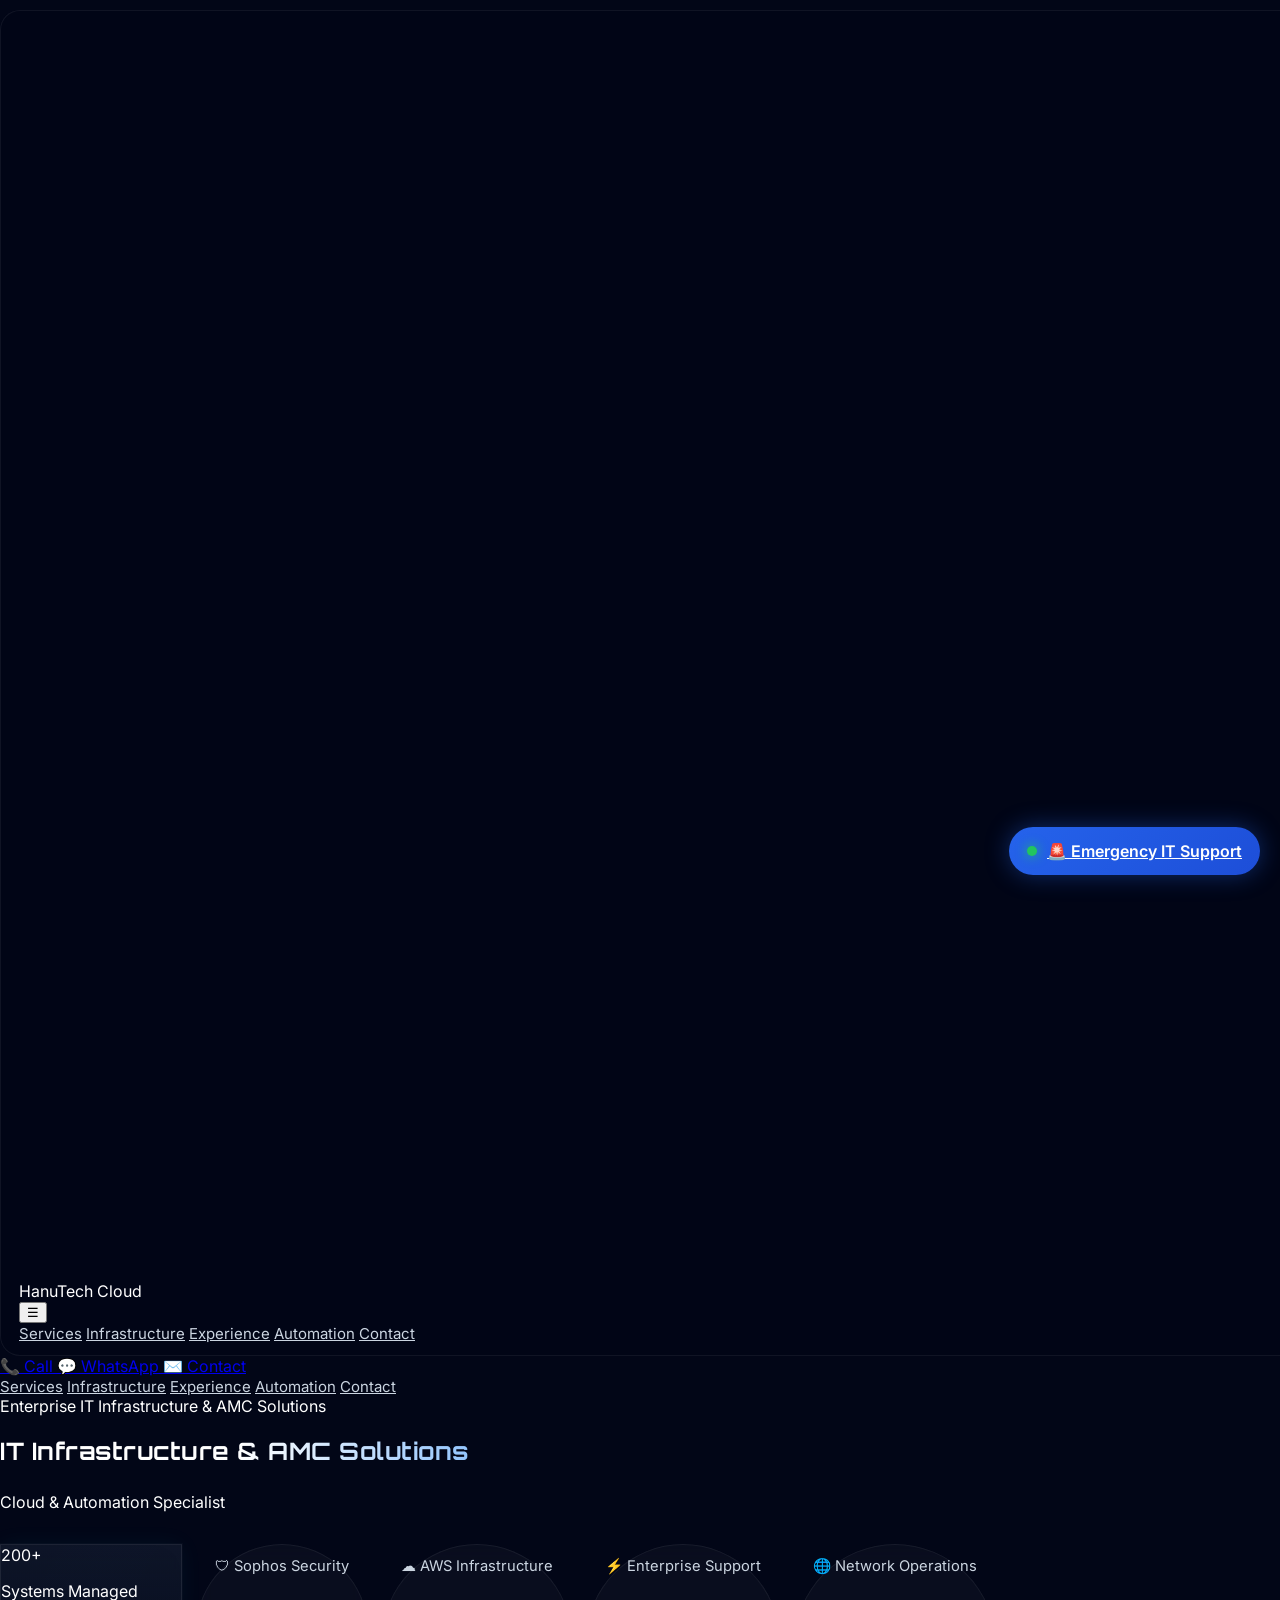
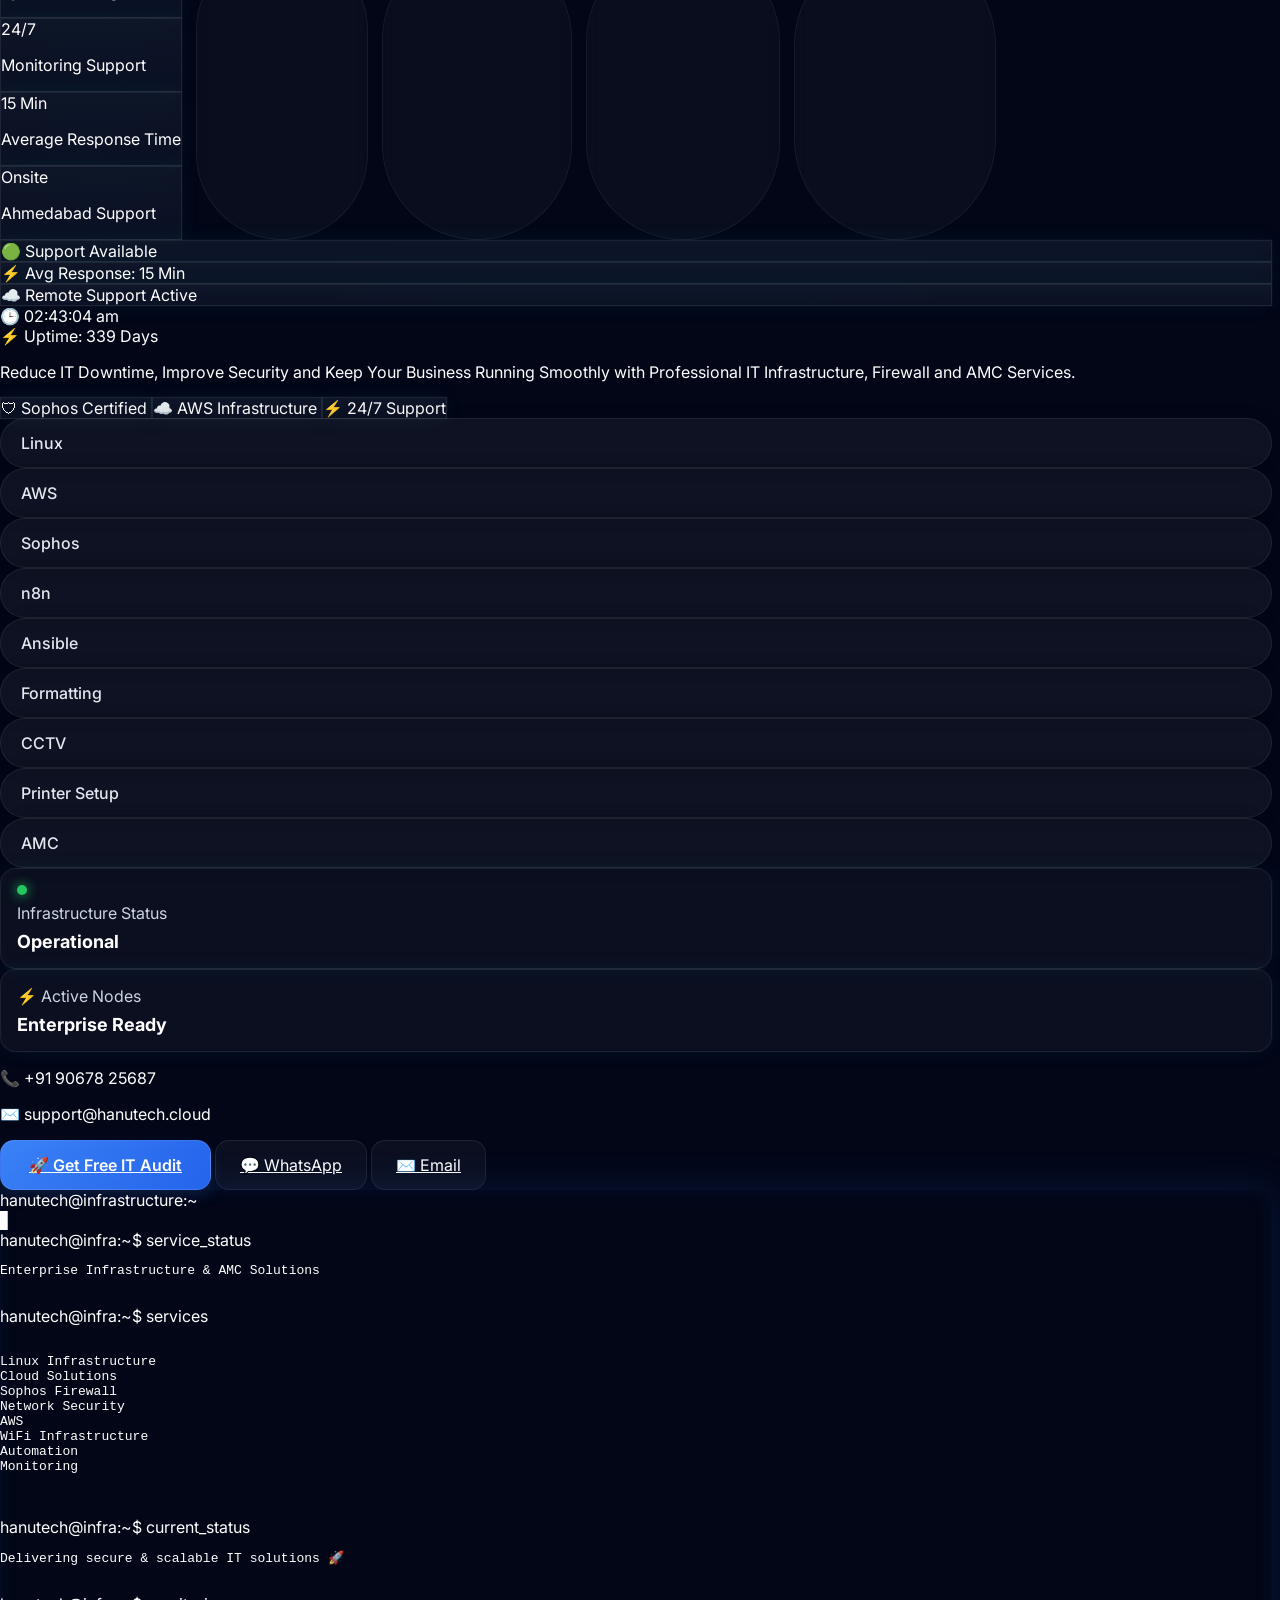
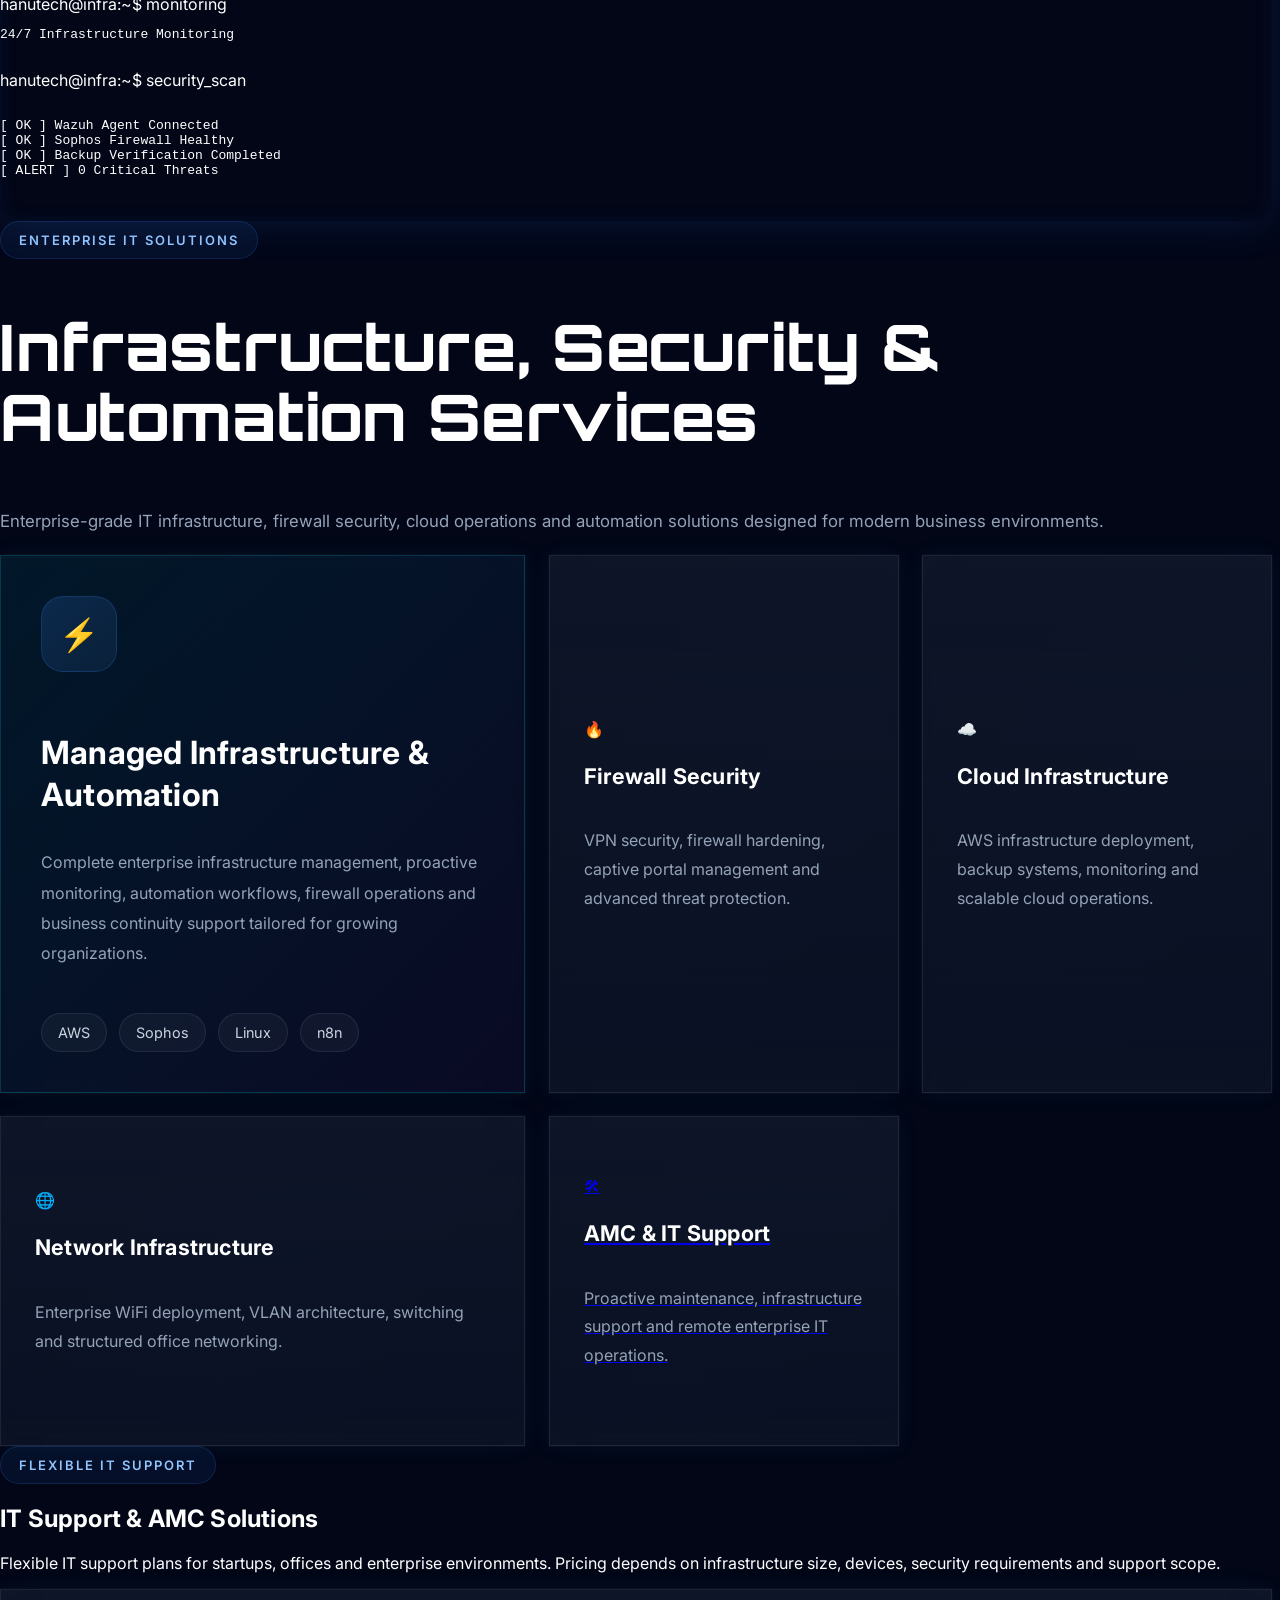
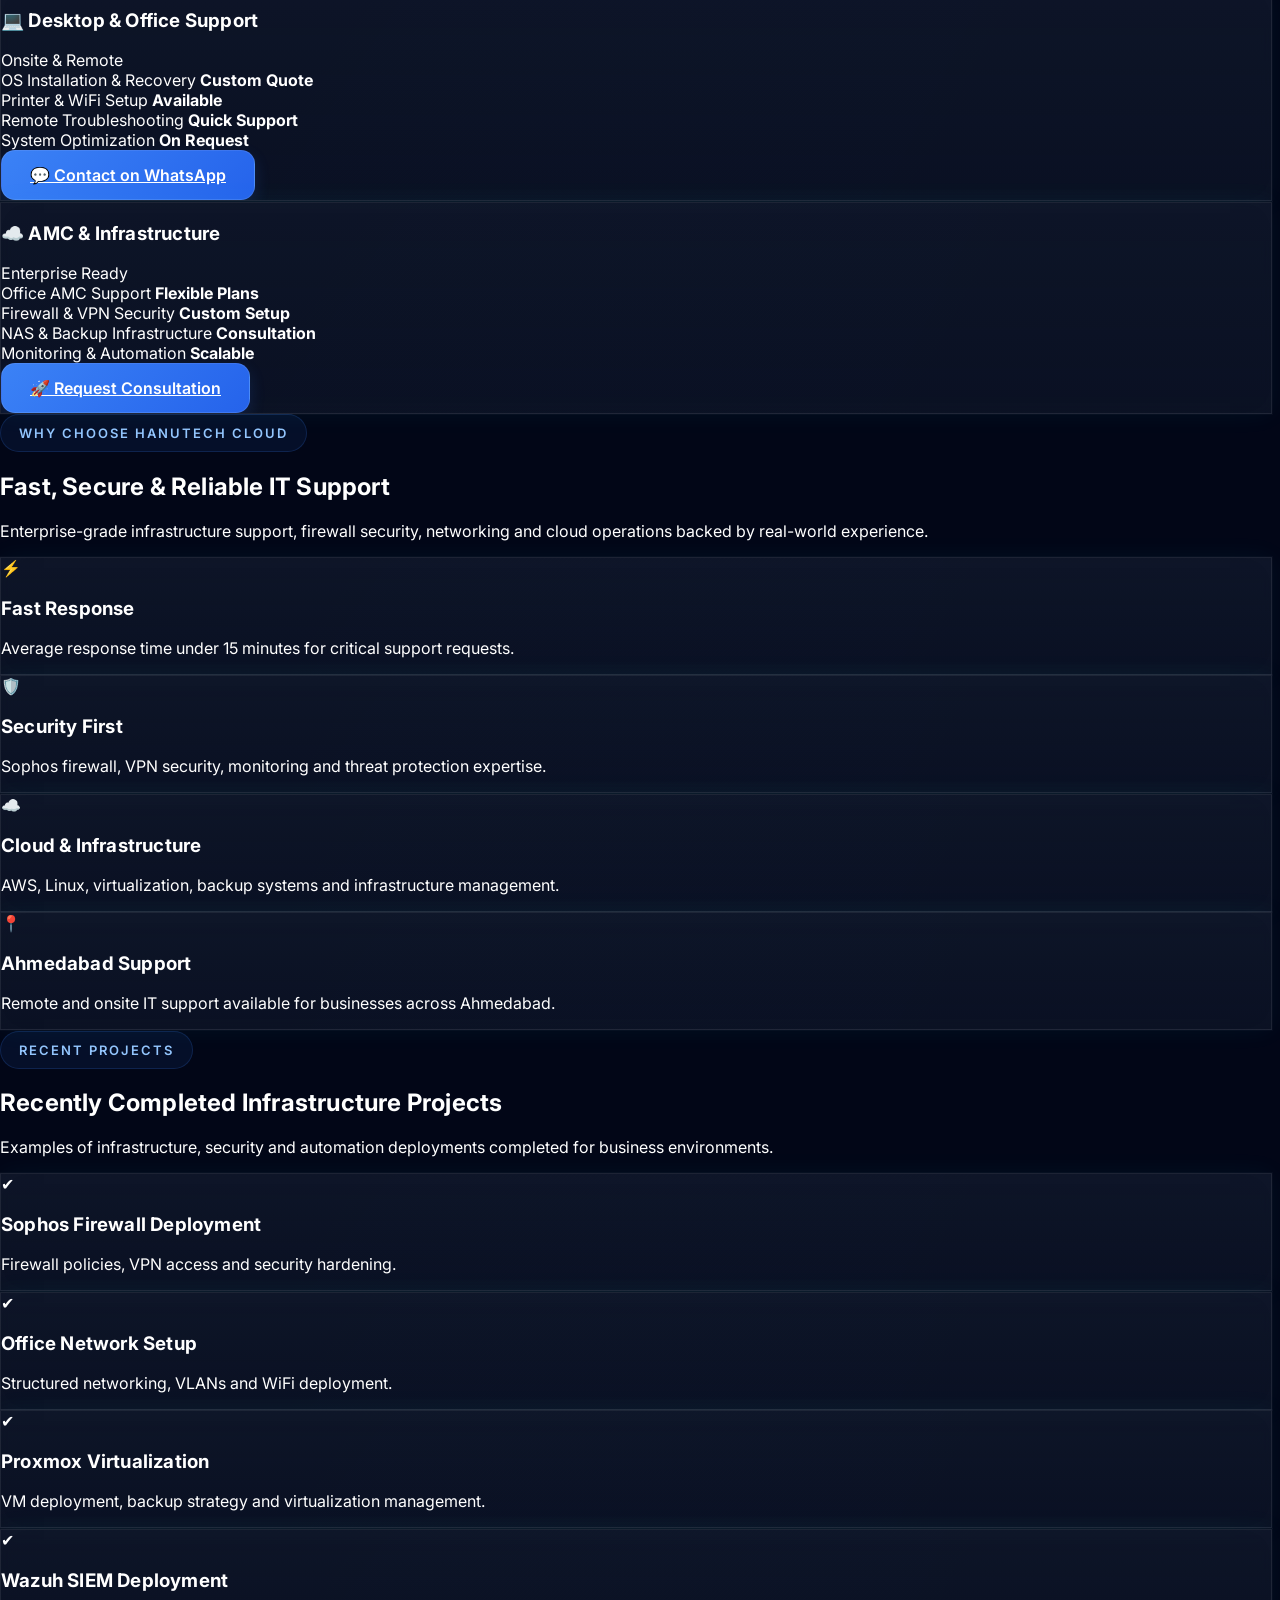
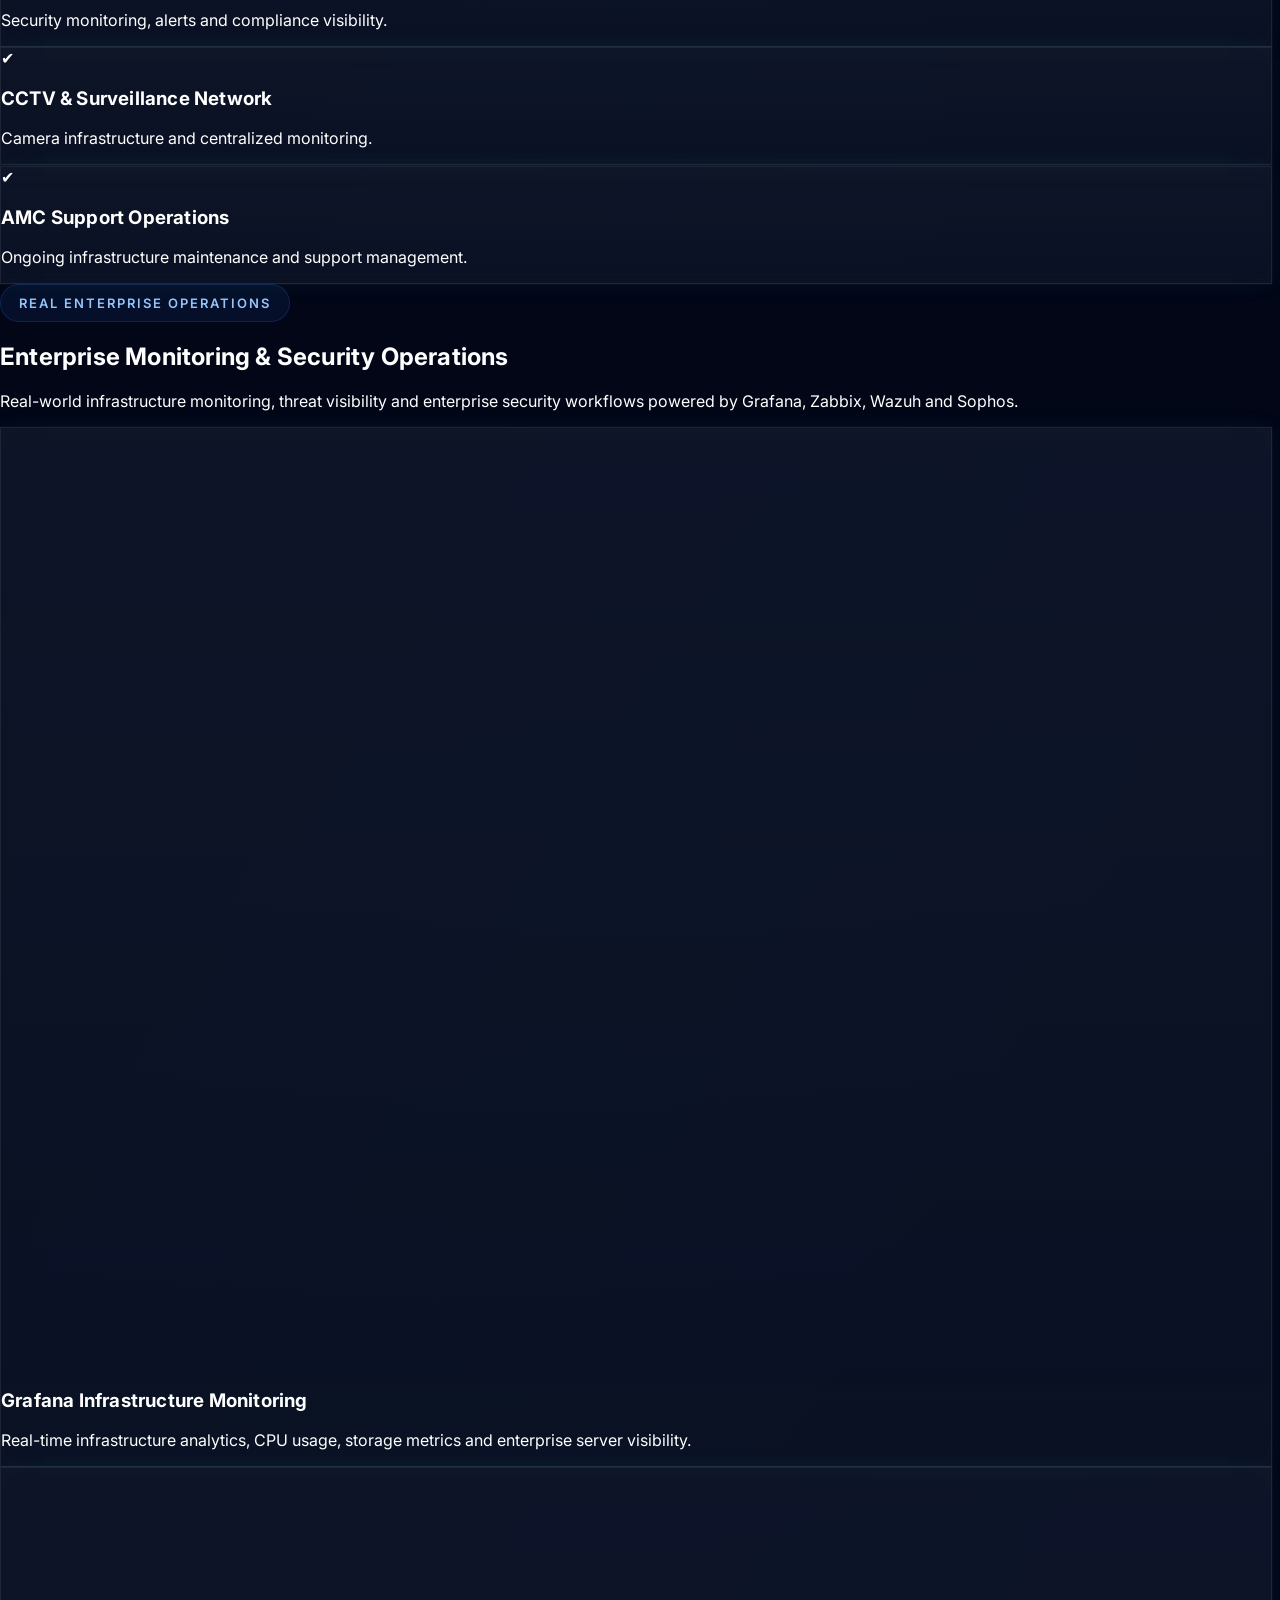
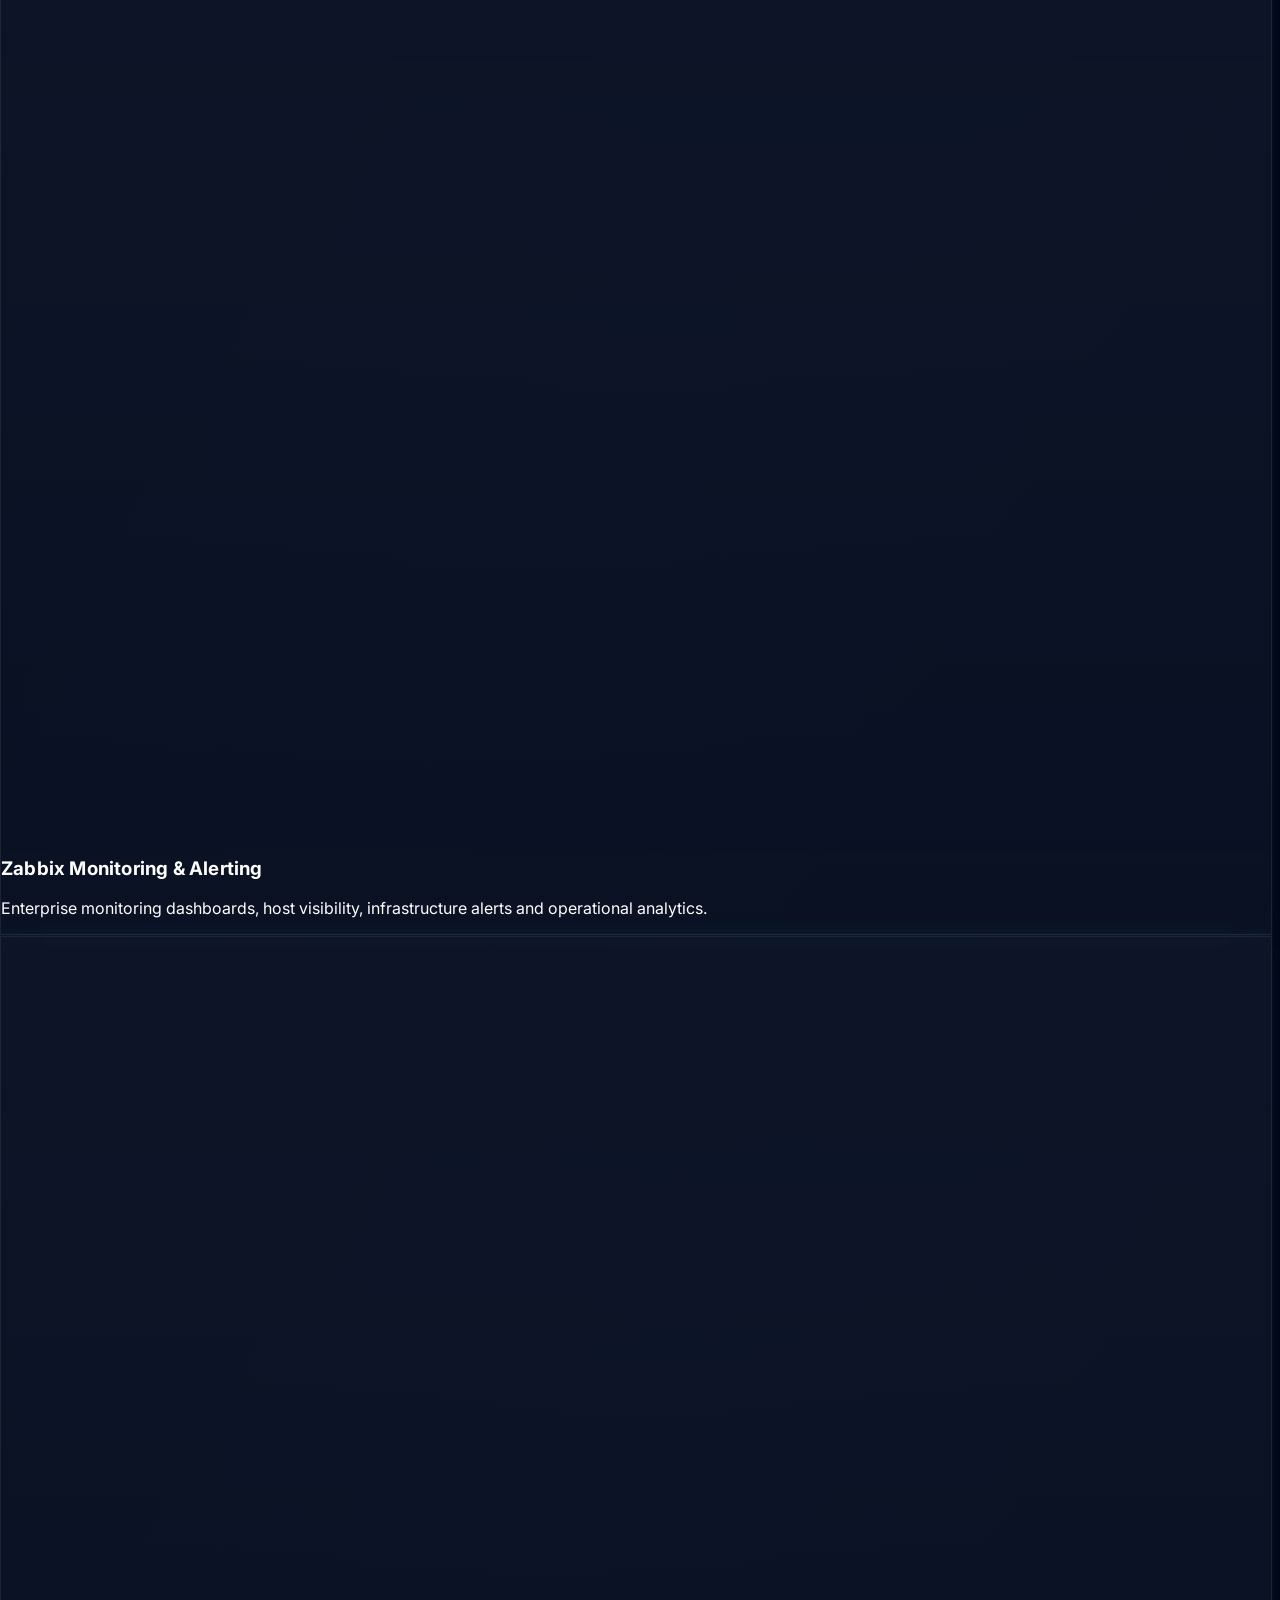
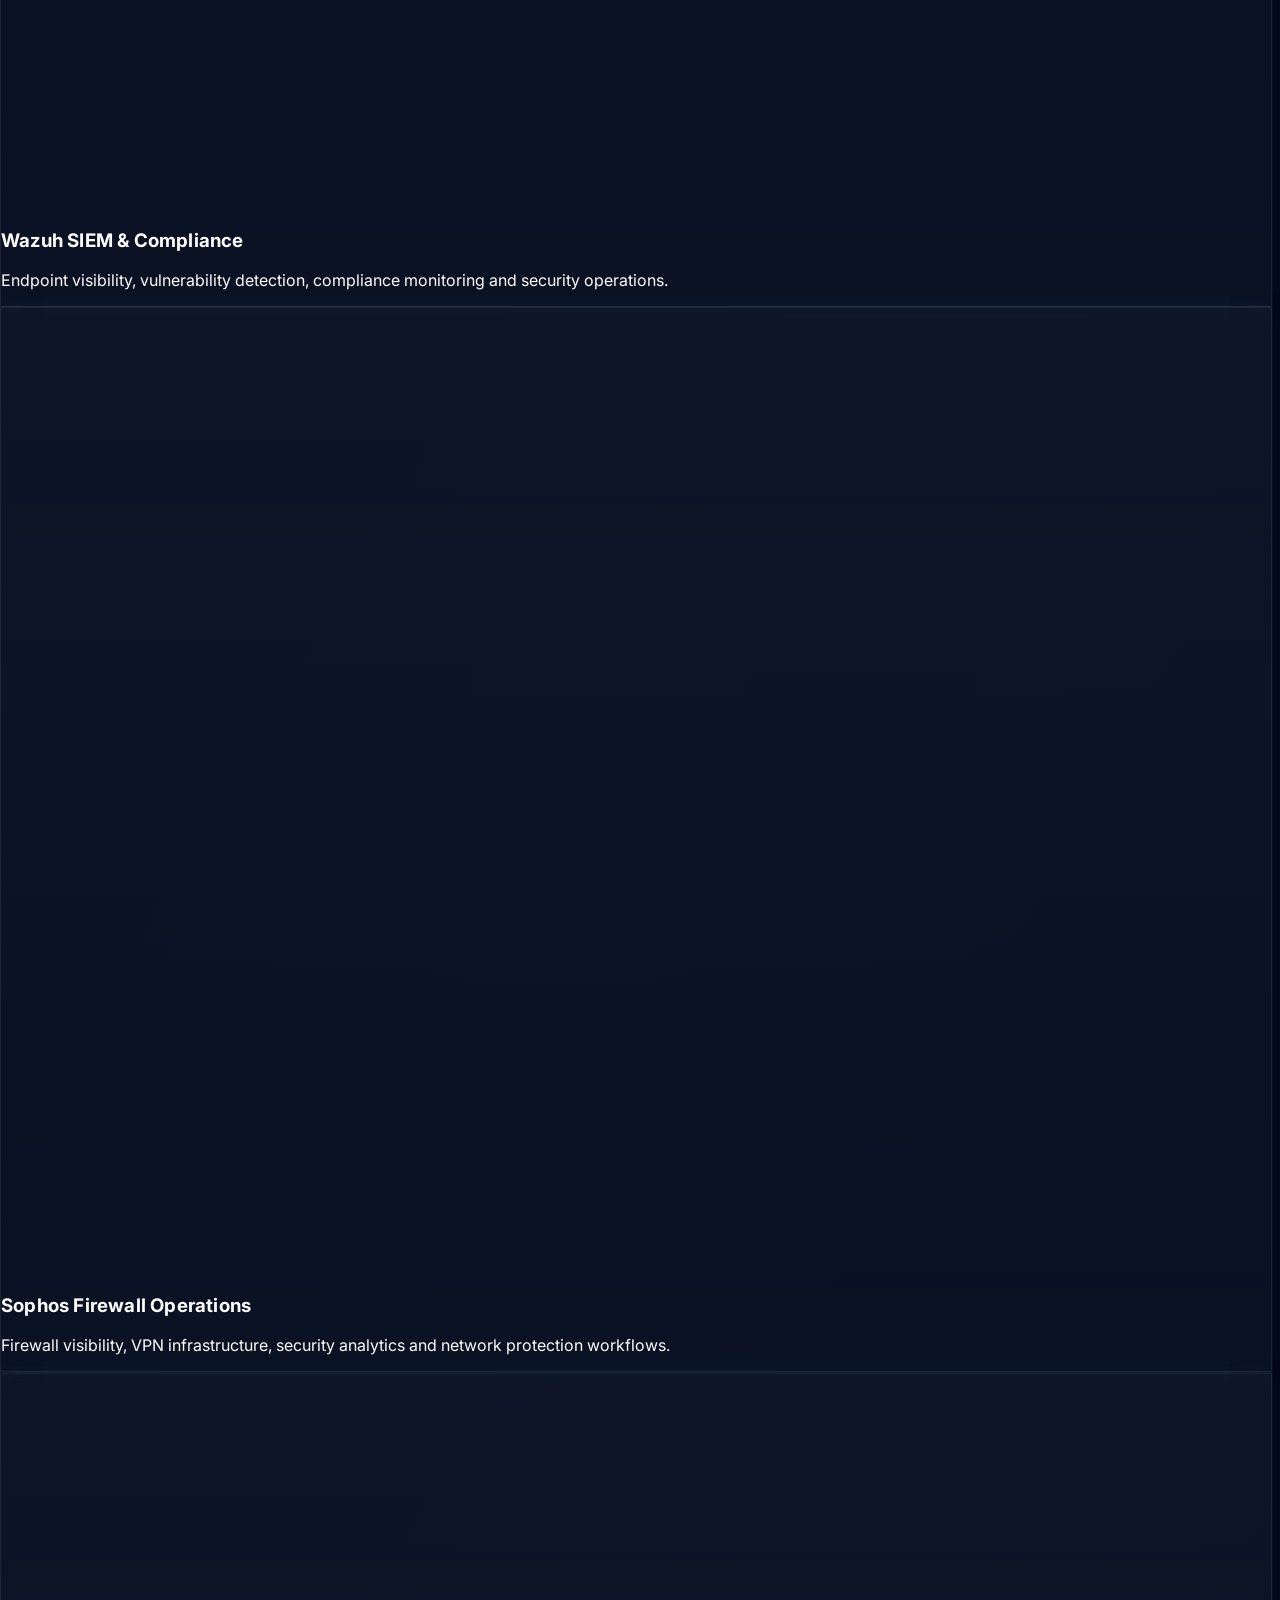
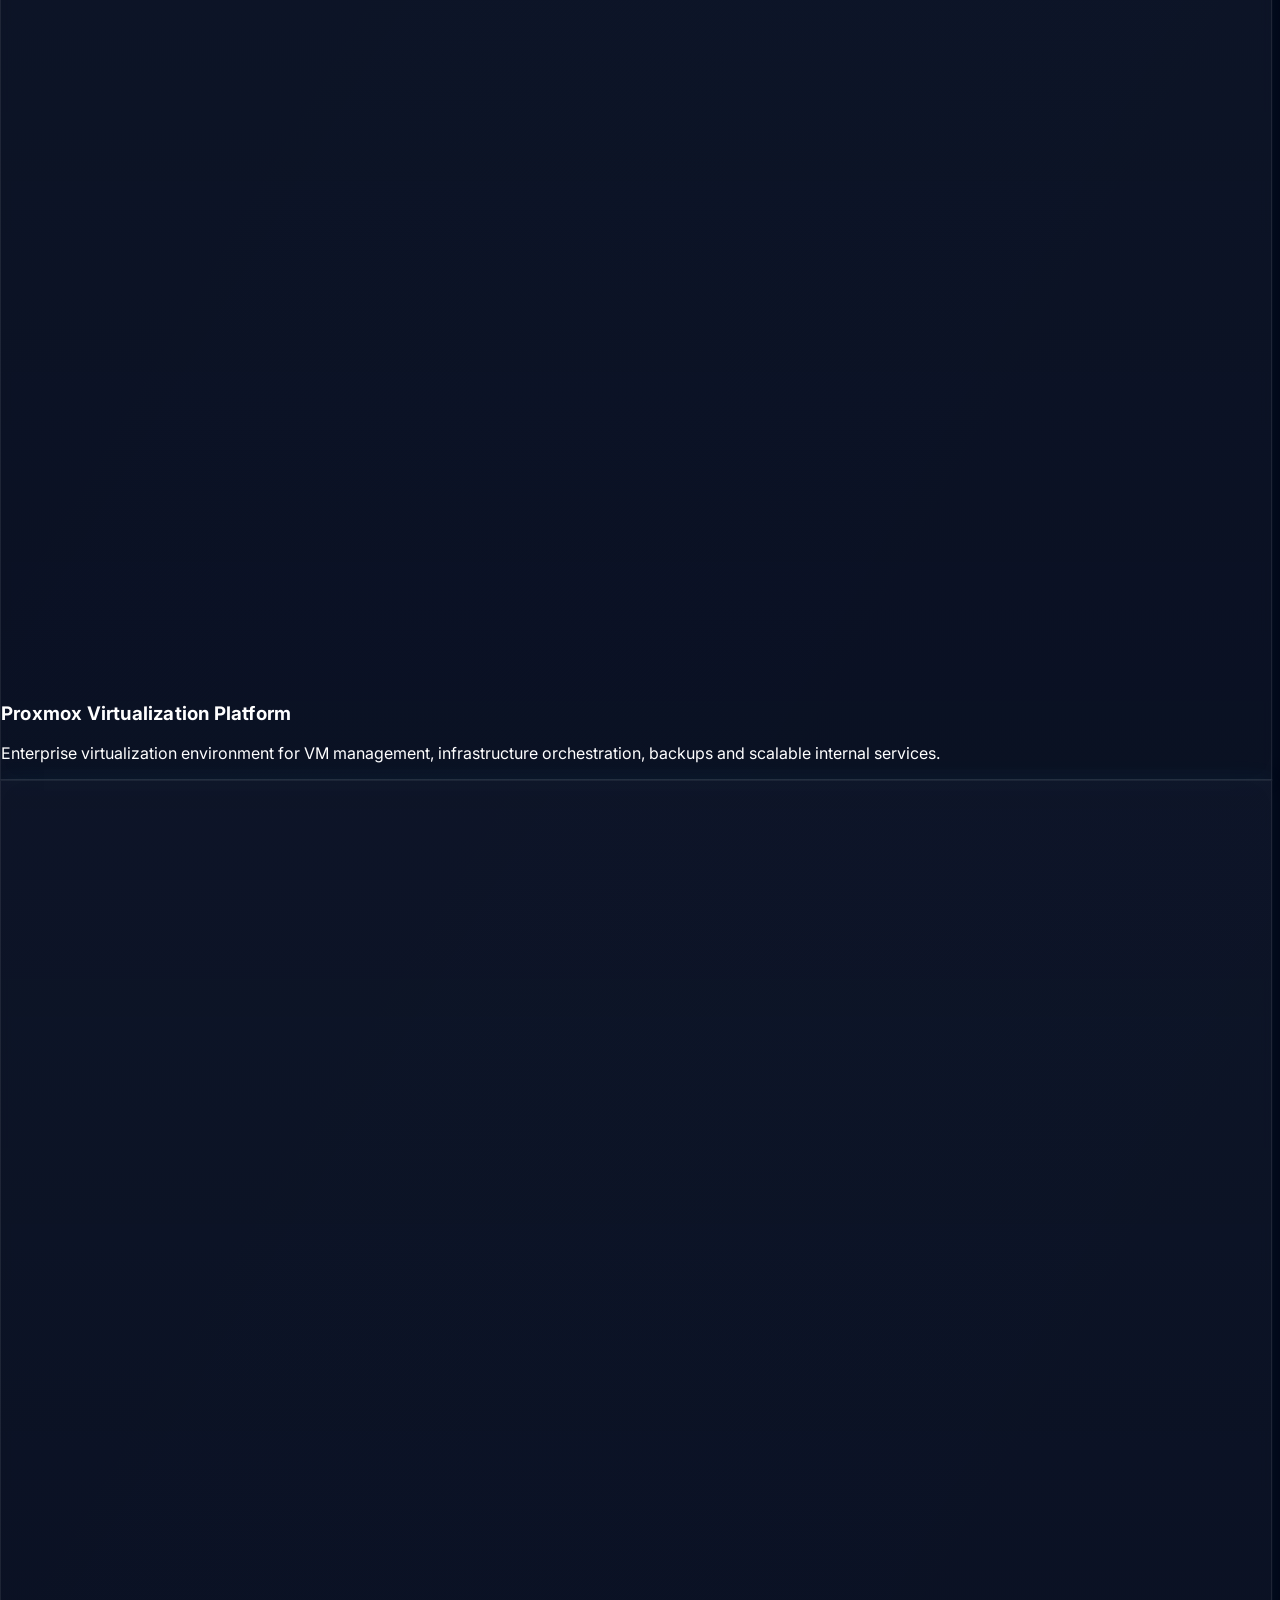
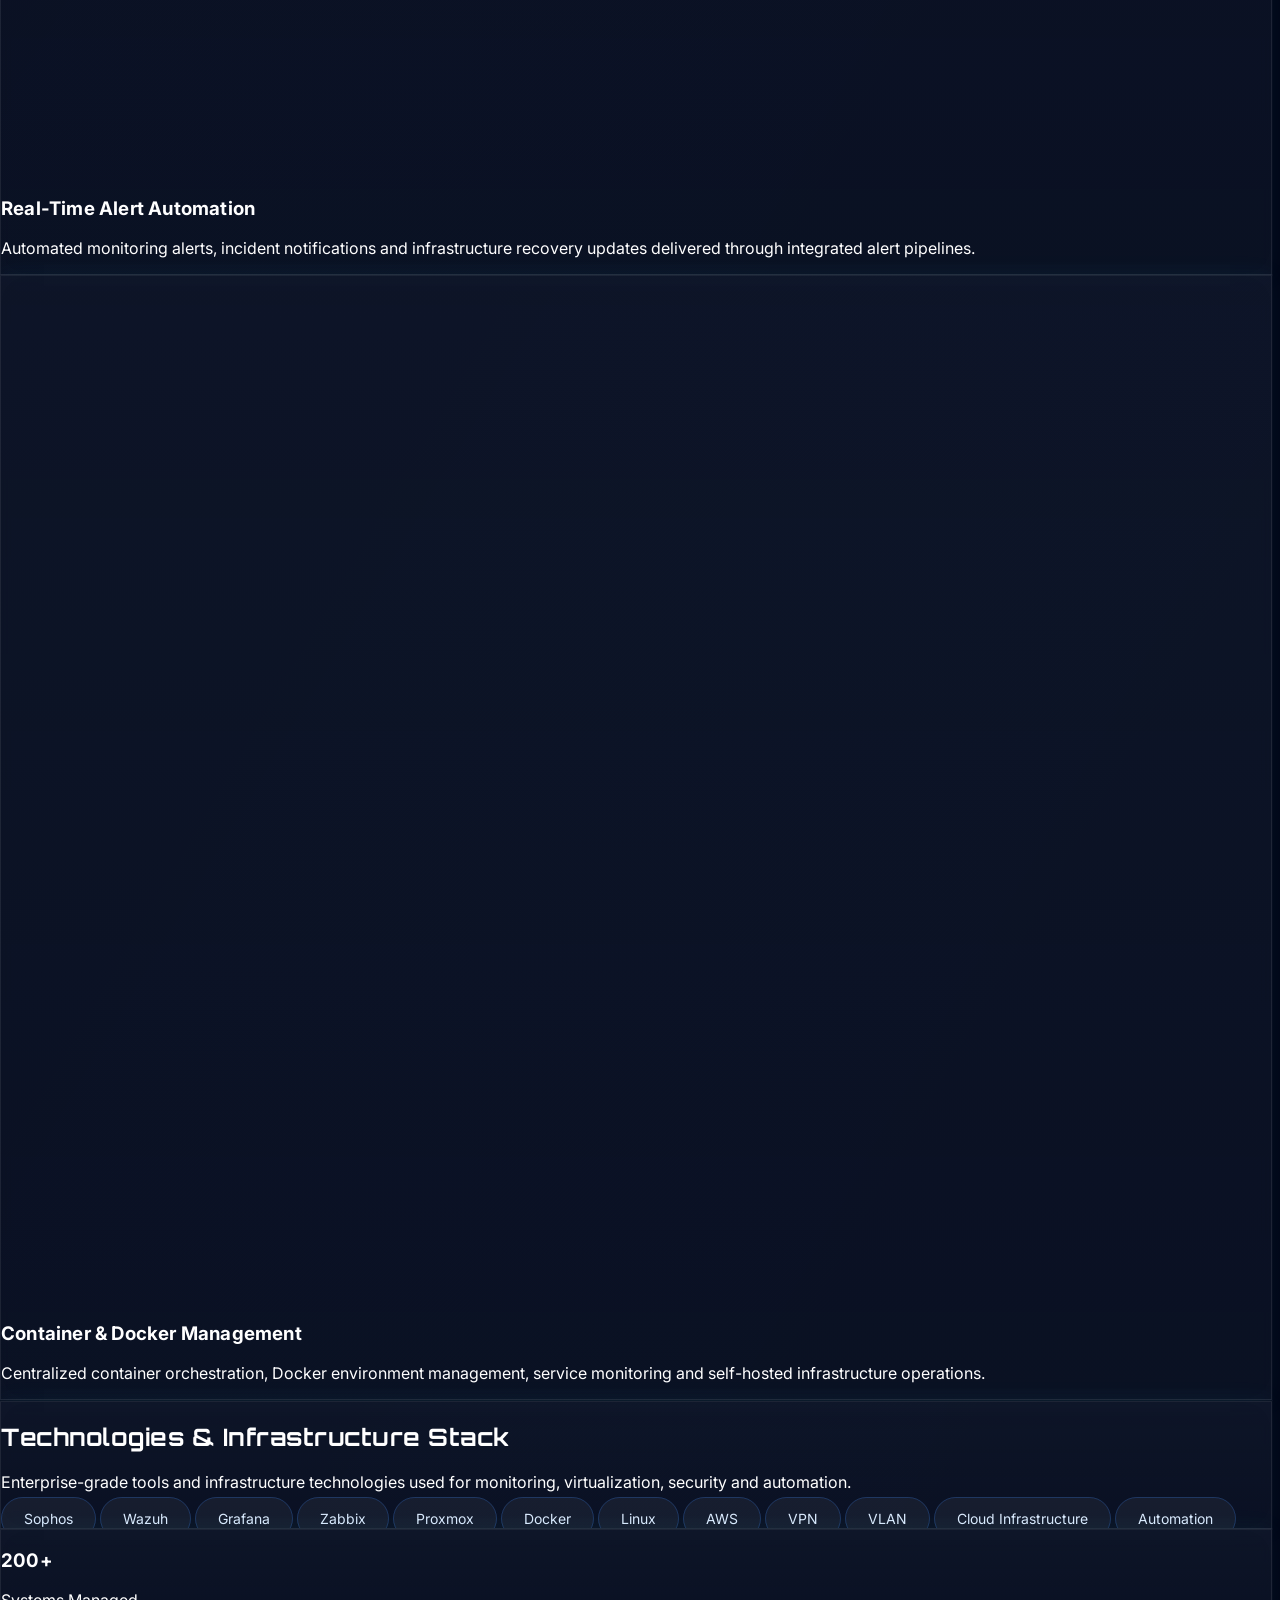
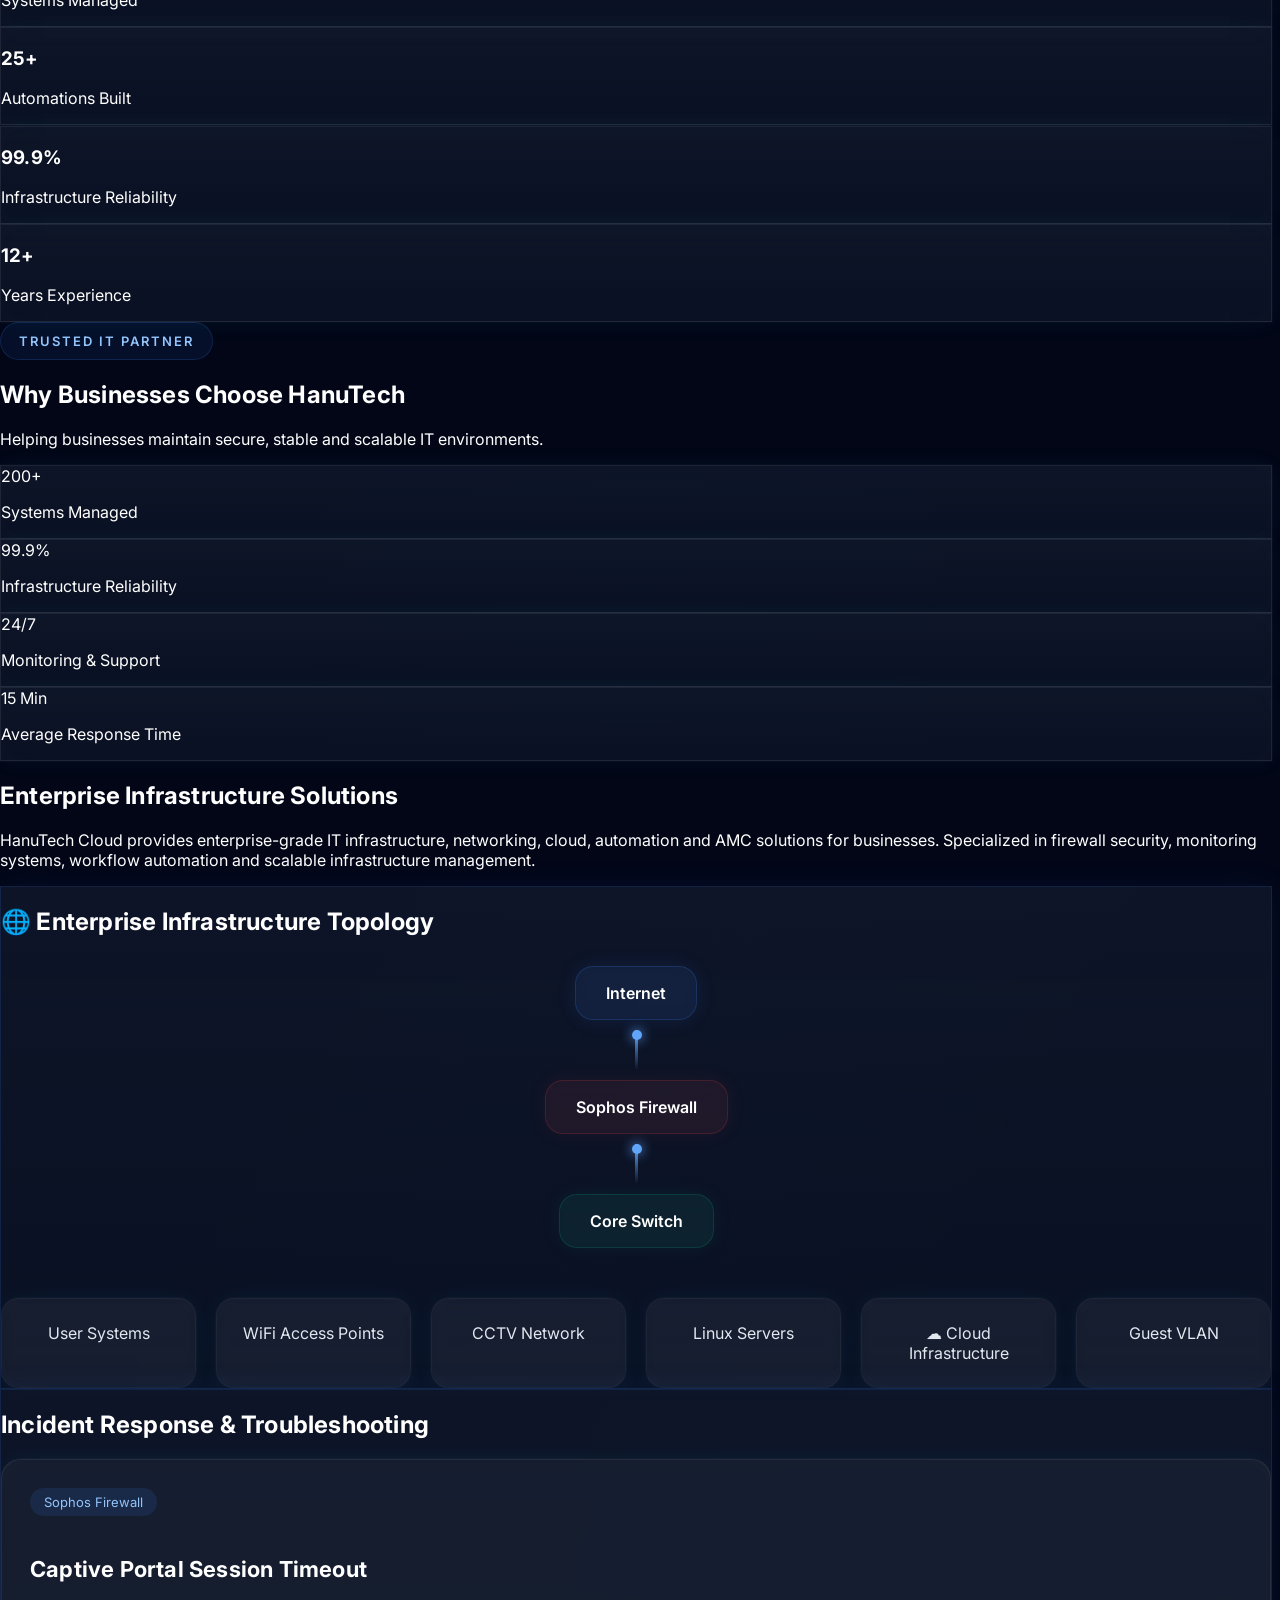
==== index.html @ 0d064750 "Update index.html" ====
<!DOCTYPE html>
<html lang="en">
<head>
<meta name="google-site-verification: google360db5c3b5f20cb2.html"
content="random-code" />
  <link rel="stylesheet" href="css/main.css">
  <meta charset="UTF-8" />
  <meta name="viewport" content="width=device-width, initial-scale=1" />
  <link rel="icon" href="images/logos/hanutech-logo.png" />
  <title>HanuTech Cloud | Infrastructure & AMC Solutions</title>
  <meta name="theme-color" content="#0f172a">
  <meta property="og:title" content="HanuTech Cloud | Infrastructure & AMC Solutions" />
  <meta property="og:description" content="Enterprise IT infrastructure, networking, cloud, automation and AMC solutions for modern businesses." />
  <meta property="og:image" content="https://hanutech.cloud/images/logos/hanutech-logo.png" />
  <meta property="og:url" content="https://hanutech.cloud" />
  <meta name="twitter:card" content="summary_large_image" />

  <script src="https://cdn.tailwindcss.com"></script>
  
  <link
  rel="preconnect"
  href="https://fonts.googleapis.com">

<link
  rel="preconnect"
  href="https://fonts.gstatic.com"
  crossorigin>
  <link href="https://fonts.googleapis.com/css2?family=Orbitron:wght@500;700;800&family=Inter:wght@400;500;600&display=swap" rel="stylesheet" />
  <link href="https://unpkg.com/aos@2.3.1/dist/aos.css" rel="stylesheet" />


</head>
<body>
  <div class="ai-grid"></div>
<div id="scrollProgress"></div>
  <!-- 🔥 GLASS NAVBAR -->

<nav id="navbar"
     class="fixed top-0 left-0 right-0 z-50 transition-all duration-300">

  <div class="max-w-7xl mx-auto px-3 sm:px-6">

    <div class="nav-glass flex items-center justify-between gap-4 px-4 py-3 sm:px-6">

  <!-- LOGO -->
  <div class="flex items-center gap-3 shrink-0">

  <img src="images/logos/hanutech-logo.png"
     alt="HanuTech Cloud"
     class="w-14 h-14 object-cover rounded-full" />

  <div class="text-2xl font-bold tracking-wide text-white">

    HanuTech
    <span class="text-blue-400">Cloud</span>

  </div>

</div>

  <!-- MENU BUTTON -->
  <button id="menuBtn"
    class="md:hidden text-white text-2xl">

    ☰

  </button>

  <!-- DESKTOP LINKS -->
  <div class="hidden md:flex items-center gap-6 text-sm whitespace-nowrap">

  <a href="#services" class="nav-link">Services</a>

  <a href="#infrastructure" class="nav-link">Infrastructure</a>

  <a href="#experience" class="nav-link">Experience</a>

  <a href="#automation" class="nav-link">Automation</a>

  <a href="#contact" class="nav-link">Contact</a>

</div>

  

</div>
</div>
</nav>

  <div class="fixed bottom-0 left-0 w-full md:hidden z-50 bg-[#020617]/95 border-t border-blue-500/20 backdrop-blur-xl flex justify-around py-3">

  <a href="tel:+919067825687"
     class="text-white text-sm font-semibold">
     📞 Call
  </a>

  <a href="https://wa.me/919067825687"
     target="_blank"
     class="text-green-400 text-sm font-semibold">
     💬 WhatsApp
  </a>

  <a href="#contact"
     class="text-blue-400 text-sm font-semibold">
     ✉️ Contact
  </a>

</div>
  
  <!-- MOBILE MENU -->
  <div id="mobileMenu"
class="hidden absolute top-20 left-0 w-full bg-[#0f172a] border-t border-blue-500/20 flex-col items-center gap-5 py-6 text-center md:hidden z-50">

  <a href="#services" class="nav-link py-2">Services</a>

  <a href="#infrastructure" class="nav-link py-2">Infrastructure</a>

  <a href="#experience" class="nav-link py-2">Experience</a>

  <a href="#automation" class="nav-link py-2">Automation</a>

  <a href="#contact" class="nav-link py-2">Contact</a>

</div>
 
  <div class="ai-grid"></div>
<div class="ai-glow"></div>

<!-- 🔥 NETWORK GLOW -->
<div class="network-glow"></div>


<div class="overlay"></div>

  <!-- Header -->
  

<!-- 🔥 LIVE TERMINAL SECTION -->
<section class="relative z-10 pt-24 md:pt-28 pb-16">
  <div class="scan-line"></div>
  <div class="container mx-auto px-4">

    <div class="grid lg:grid-cols-2 gap-10 items-center">

     <!-- LEFT SIDE -->
<div data-aos="fade-right">

  <div class="inline-flex items-center gap-2 px-3 py-2 rounded-2xl max-w-fit bg-blue-500/10 border border-blue-500/20 mb-6">

  <span class="inline-flex items-center gap-2">

    <span class="live-dot"></span>

    Enterprise IT Infrastructure & AMC Solutions

  </span>

</div>

  <h1 class="text-4xl sm:text-5xl md:text-6xl lg:text-7xl font-bold leading-[1.1] tracking-tight">

    IT Infrastructure
<span class="hero-gradient-text">
  & AMC Solutions
</span>

  </h1>

  <div id="typed-text"
     class="mt-4 text-xl md:text-2xl text-gray-300 font-light">

  <span id="fade-text"></span>

</div>

  <div class="trust-bar">

    <div class="grid grid-cols-2 md:grid-cols-4 gap-4 mt-10">

  <div class="glass-card p-5 text-center">

    <div class="text-3xl font-bold text-blue-400">
      200+
    </div>

    <p class="text-gray-400 text-sm mt-2">
      Systems Managed
    </p>

  </div>

  <div class="glass-card p-5 text-center">

    <div class="text-3xl font-bold text-blue-400">
      24/7
    </div>

    <p class="text-gray-400 text-sm mt-2">
      Monitoring Support
    </p>

  </div>

 <div class="glass-card p-5 text-center">

  <div class="text-3xl font-bold text-blue-400">
    15 Min
  </div>

  <p class="text-gray-400 text-sm mt-2">
    Average Response Time
  </p>

</div>

<div class="glass-card p-5 text-center">

  <div class="text-3xl font-bold text-blue-400">
  Onsite
</div>

<p class="text-gray-400 text-sm mt-2">
  Ahmedabad Support
</p>

</div>  
</div>

  <span>🛡 Sophos Security</span>

  <span>☁ AWS Infrastructure</span>

  <span>⚡ Enterprise Support</span>

  <span>🌐 Network Operations</span>

</div>

<!-- 🔥 LIVE INFO -->

<div class="flex flex-wrap gap-4 mt-4 text-sm text-blue-300">

  <div class="flex flex-wrap gap-3 mt-6">

  <div class="glass-card px-4 py-3 text-sm">
    🟢 Support Available
  </div>

  <div class="glass-card px-4 py-3 text-sm">
    ⚡ Avg Response: 15 Min
  </div>

  <div class="glass-card px-4 py-3 text-sm">
    ☁️ Remote Support Active
  </div>

</div>

  <div id="liveClock">
    🕒 Loading Time...
  </div>

  <div id="uptimeCounter">
    ⚡ Uptime: 0 Days
  </div>

</div>


  <p class="mt-8 text-slate-400 text-lg leading-9 max-w-2xl">

Reduce IT Downtime,
Improve Security
and Keep Your Business Running Smoothly
with Professional IT Infrastructure,
Firewall and AMC Services.
  </p>

  <div class="flex flex-wrap gap-2 mt-6">

    <div class="flex flex-wrap gap-3 mt-6 text-sm">

  <span class="glass-card px-4 py-2">
    🛡 Sophos Certified
  </span>

  <span class="glass-card px-4 py-2">
    ☁️ AWS Infrastructure
  </span>

  <span class="glass-card px-4 py-2">
    ⚡ 24/7 Support
  </span>

</div>

  <span class="stack-pill">Linux</span>
  <span class="stack-pill">AWS</span>
  <span class="stack-pill">Sophos</span>
  <span class="stack-pill">n8n</span>
  <span class="stack-pill">Ansible</span>
  <span class="stack-pill">Formatting</span>
  <span class="stack-pill">CCTV</span>
  <span class="stack-pill">Printer Setup</span>
  <span class="stack-pill">AMC</span>
  </div>

<!-- 🔥 LIVE STATUS -->

<div class="mt-8 grid grid-cols-1 sm:grid-cols-3 gap-4">

  <div class="status-card">

    <span class="status-dot"></span>

    Infrastructure Status

    <strong>Operational</strong>

  </div>

  <div class="status-card">

    ⚡ Active Nodes

    <strong>Enterprise Ready</strong>

  </div>

</div>


<div class="text-gray-400 text-sm mt-6 space-y-1">

  <p>📞 +91 90678 25687</p>

  <p>✉️ support@hanutech.cloud</p>

</div>

<div class="flex flex-wrap gap-3 mt-10">

<a href="#contact"
   class="hero-btn-primary">

   🚀 Get Free IT Audit

</a>

<a href="https://wa.me/919067825687?text=Hi%20Akash,%20I%20want%20a%20free%20IT%20Infrastructure%20Audit."
   target="_blank"
   rel="noopener noreferrer"
   class="hero-btn-secondary">

  💬 WhatsApp

</a>
  
  
  <a href="mailto:support@hanutech.cloud"
       class="hero-btn-secondary">

      ✉️ Email

    </a>

   

  </div>

</div>

      <!-- RIGHT SIDE TERMINAL -->
      <div data-aos="fade-left">

      <div class="bg-black/50 backdrop-blur-xl w-full max-w-2xl mx-auto border border-blue-500/30 shadow-2xl overflow-hidden terminal-glow">
          <!-- TERMINAL HEADER -->
          <div class="flex items-center gap-2 px-4 py-3 bg-gray-900 border-b border-gray-800">

            <div class="w-3 h-3 rounded-full bg-red-500"></div>
            <div class="w-3 h-3 rounded-full bg-yellow-500"></div>
            <div class="w-3 h-3 rounded-full bg-green-500"></div>

            <span class="ml-4 text-gray-400 text-sm font-mono">
              hanutech@infrastructure:~
            </span>

          </div>

          <!-- TERMINAL BODY -->
          <div id="terminal"
            class="p-6 font-mono text-green-400 text-sm md:text-base min-h-[220px] md:min-h-[350px] leading-8">
            <span class="terminal-cursor">▋</span>
          </div>

        </div>

      </div>

    </div>

  </div>
</section>

<section id="services" class="py-24 relative z-10 overflow-hidden">

  <div class="container mx-auto px-4">

    <div class="text-center max-w-3xl mx-auto mb-16">

      <span class="services-badge">
        ENTERPRISE IT SOLUTIONS
      </span>

      <h2 class="services-title mt-6">
        Infrastructure, Security &
        Automation Services
      </h2>

      <p class="services-subtitle mt-6">
        Enterprise-grade IT infrastructure, firewall security,
        cloud operations and automation solutions designed
        for modern business environments.
      </p>

    </div>

    <div class="services-grid">

      <!-- FEATURE CARD -->

      <div class="glass-card service-feature">

        <div class="service-icon-large">
          ⚡
        </div>

        <div>

          <h3 class="service-heading">
            Managed Infrastructure & Automation
          </h3>

          <p class="service-text">
            Complete enterprise infrastructure management,
            proactive monitoring, automation workflows,
            firewall operations and business continuity support
            tailored for growing organizations.
          </p>

        </div>

        <div class="service-tags">

          <span>AWS</span>
          <span>Sophos</span>
          <span>Linux</span>
          <span>n8n</span>

        </div>

      </div>

      <!-- CARD -->

      <div class="glass-card service-card-new">

        <div class="service-icon">
          🔥
        </div>

        <h3>
          Firewall Security
        </h3>

        <p>
          VPN security, firewall hardening,
          captive portal management and
          advanced threat protection.
        </p>

      </div>

      <!-- CARD -->

      <div class="glass-card service-card-new">

        <div class="service-icon">
          ☁️
        </div>

        <h3>
          Cloud Infrastructure
        </h3>

        <p>
          AWS infrastructure deployment,
          backup systems, monitoring and
          scalable cloud operations.
        </p>

      </div>

      <!-- CARD -->

      <div class="glass-card service-card-new">

        <div class="service-icon">
          🌐
        </div>

        <h3>
          Network Infrastructure
        </h3>

        <p>
          Enterprise WiFi deployment,
          VLAN architecture, switching
          and structured office networking.
        </p>

      </div>

      <!-- CARD -->

      <a href="amc-services.html"
         class="glass-card service-card-new block">

        <div class="service-icon">
          🛠
        </div>

        <h3>
          AMC & IT Support
        </h3>

        <p>
          Proactive maintenance,
          infrastructure support and
          remote enterprise IT operations.
        </p>

      </a>

    </div>

  </div>

</section>
<section class="py-16 relative z-10">

  <div class="container mx-auto px-4">

    <div class="text-center mb-14">

      <span class="services-badge">
        FLEXIBLE IT SUPPORT
      </span>

      <h2 class="section-glow text-3xl md:text-4xl font-bold text-white mt-5">

        IT Support & AMC Solutions

      </h2>

      <p class="text-gray-400 mt-5 max-w-2xl mx-auto leading-8">

        Flexible IT support plans for startups,
        offices and enterprise environments.
        Pricing depends on infrastructure size,
        devices, security requirements and support scope.

      </p>

    </div>

    <div class="grid md:grid-cols-2 gap-6">

      <!-- CARD 1 -->

      <div class="glass-card p-8">

        <div class="flex items-center justify-between mb-6">

          <h3 class="text-2xl font-semibold text-white">

            💻 Desktop & Office Support

          </h3>

          <span class="text-blue-400 text-sm">

            Onsite & Remote

          </span>

        </div>

        <div class="space-y-4 text-gray-300">

          <div class="flex justify-between">
            <span>OS Installation & Recovery</span>
            <strong class="text-blue-300">
              Custom Quote
            </strong>
          </div>

          <div class="flex justify-between">
            <span>Printer & WiFi Setup</span>
            <strong class="text-blue-300">
              Available
            </strong>
          </div>

          <div class="flex justify-between">
            <span>Remote Troubleshooting</span>
            <strong class="text-blue-300">
              Quick Support
            </strong>
          </div>

          <div class="flex justify-between">
            <span>System Optimization</span>
            <strong class="text-blue-300">
              On Request
            </strong>
          </div>

        </div>

        <a href="https://wa.me/919067825687?text=Hi%20HanuTech%20Cloud,%20I%20need%20desktop%20or%20office%20IT%20support."
           target="_blank"
           class="hero-btn-primary mt-8 w-full">

          💬 Contact on WhatsApp

        </a>

      </div>

      <!-- CARD 2 -->

      <div class="glass-card p-8">

        <div class="flex items-center justify-between mb-6">

          <h3 class="text-2xl font-semibold text-white">

            ☁️ AMC & Infrastructure

          </h3>

          <span class="text-green-400 text-sm">

            Enterprise Ready

          </span>

        </div>

        <div class="space-y-4 text-gray-300">

          <div class="flex justify-between">
            <span>Office AMC Support</span>
            <strong class="text-blue-300">
              Flexible Plans
            </strong>
          </div>

          <div class="flex justify-between">
            <span>Firewall & VPN Security</span>
            <strong class="text-blue-300">
              Custom Setup
            </strong>
          </div>

          <div class="flex justify-between">
            <span>NAS & Backup Infrastructure</span>
            <strong class="text-blue-300">
              Consultation
            </strong>
          </div>

          <div class="flex justify-between">
            <span>Monitoring & Automation</span>
            <strong class="text-blue-300">
              Scalable
            </strong>
          </div>

        </div>

        <a href="https://wa.me/919067825687?text=Hi%20HanuTech%20Cloud,%20I%20need%20AMC%20or%20infrastructure%20support."
           target="_blank"
           class="hero-btn-primary mt-8 w-full">

          🚀 Request Consultation

        </a>

      </div>

    </div>

  </div>

</section>

<!-- 🔥 WHY CHOOSE HANUTECH -->

<section class="py-20 relative z-10">

  <div class="container mx-auto px-4">

    <div class="text-center mb-14">

      <span class="services-badge">
        WHY CHOOSE HANUTECH CLOUD
      </span>

      <h2 class="section-glow text-4xl font-bold text-white mt-5">
        Fast, Secure & Reliable IT Support
      </h2>

      <p class="text-gray-400 mt-5 max-w-3xl mx-auto leading-8">
        Enterprise-grade infrastructure support, firewall security,
        networking and cloud operations backed by real-world experience.
      </p>

    </div>

    <div class="grid md:grid-cols-2 xl:grid-cols-4 gap-6">

      <div class="glass-card p-8 text-center">

        <div class="text-5xl mb-4">⚡</div>

        <h3 class="text-xl font-semibold text-white mb-3">
          Fast Response
        </h3>

        <p class="text-gray-400">
          Average response time under 15 minutes for critical support requests.
        </p>

      </div>

      <div class="glass-card p-8 text-center">

        <div class="text-5xl mb-4">🛡️</div>

        <h3 class="text-xl font-semibold text-white mb-3">
          Security First
        </h3>

        <p class="text-gray-400">
          Sophos firewall, VPN security, monitoring and threat protection expertise.
        </p>

      </div>

      <div class="glass-card p-8 text-center">

        <div class="text-5xl mb-4">☁️</div>

        <h3 class="text-xl font-semibold text-white mb-3">
          Cloud & Infrastructure
        </h3>

        <p class="text-gray-400">
          AWS, Linux, virtualization, backup systems and infrastructure management.
        </p>

      </div>

      <div class="glass-card p-8 text-center">

        <div class="text-5xl mb-4">📍</div>

        <h3 class="text-xl font-semibold text-white mb-3">
          Ahmedabad Support
        </h3>

        <p class="text-gray-400">
          Remote and onsite IT support available for businesses across Ahmedabad.
        </p>

      </div>

    </div>

  </div>

</section>

<!-- 🔥 RECENT PROJECTS -->

<section class="py-20 relative z-10">

  <div class="container mx-auto px-4">

    <div class="text-center mb-14">

      <span class="services-badge">
        RECENT PROJECTS
      </span>

      <h2 class="section-glow text-4xl font-bold text-white mt-5">

        Recently Completed Infrastructure Projects

      </h2>

      <p class="text-gray-400 mt-5 max-w-3xl mx-auto">

        Examples of infrastructure, security and automation
        deployments completed for business environments.

      </p>

    </div>

    <div class="grid md:grid-cols-2 xl:grid-cols-3 gap-6">

      <div class="glass-card p-8">
        <div class="text-green-400 text-2xl mb-4">✔</div>
        <h3 class="text-xl font-semibold text-white mb-3">
          Sophos Firewall Deployment
        </h3>
        <p class="text-gray-400">
          Firewall policies, VPN access and security hardening.
        </p>
      </div>

      <div class="glass-card p-8">
        <div class="text-green-400 text-2xl mb-4">✔</div>
        <h3 class="text-xl font-semibold text-white mb-3">
          Office Network Setup
        </h3>
        <p class="text-gray-400">
          Structured networking, VLANs and WiFi deployment.
        </p>
      </div>

      <div class="glass-card p-8">
        <div class="text-green-400 text-2xl mb-4">✔</div>
        <h3 class="text-xl font-semibold text-white mb-3">
          Proxmox Virtualization
        </h3>
        <p class="text-gray-400">
          VM deployment, backup strategy and virtualization management.
        </p>
      </div>

      <div class="glass-card p-8">
        <div class="text-green-400 text-2xl mb-4">✔</div>
        <h3 class="text-xl font-semibold text-white mb-3">
          Wazuh SIEM Deployment
        </h3>
        <p class="text-gray-400">
          Security monitoring, alerts and compliance visibility.
        </p>
      </div>

      <div class="glass-card p-8">
        <div class="text-green-400 text-2xl mb-4">✔</div>
        <h3 class="text-xl font-semibold text-white mb-3">
          CCTV & Surveillance Network
        </h3>
        <p class="text-gray-400">
          Camera infrastructure and centralized monitoring.
        </p>
      </div>

      <div class="glass-card p-8">
        <div class="text-green-400 text-2xl mb-4">✔</div>
        <h3 class="text-xl font-semibold text-white mb-3">
          AMC Support Operations
        </h3>
        <p class="text-gray-400">
          Ongoing infrastructure maintenance and support management.
        </p>
      </div>

    </div>

  </div>

</section>
  
  
<!-- 🔥 LIVE MONITORING DASHBOARD -->

<section class="py-20 relative z-10">

  <div class="container mx-auto px-4">

    <div class="text-center mb-14">

      <span class="services-badge">
        REAL ENTERPRISE OPERATIONS
      </span>

      <h2 class="section-glow text-4xl font-bold text-white mt-5">

        Enterprise Monitoring & Security Operations

      </h2>

      <p class="text-gray-400 mt-5 max-w-3xl mx-auto leading-8">

        Real-world infrastructure monitoring,
        threat visibility and enterprise security workflows
        powered by Grafana, Zabbix, Wazuh and Sophos.

      </p>

    </div>

    <div class="grid md:grid-cols-2 xl:grid-cols-3 gap-6">

      <!-- GRAFANA -->

      <div class="glass-card overflow-hidden">

        <img src="images/dashboards/grafana-dashboard.png"
             alt="Grafana Dashboard"
             class="w-full h-[260px] object-cover cursor-pointer"
             onclick="openModal(this.src)">

        <div class="p-6">

          <h3 class="text-2xl font-semibold text-white mb-4">

            Grafana Infrastructure Monitoring

          </h3>

          <p class="text-gray-400 leading-8">

            Real-time infrastructure analytics,
            CPU usage, storage metrics and
            enterprise server visibility.

          </p>

        </div>

      </div>

      <!-- ZABBIX -->

      <div class="glass-card overflow-hidden">

        <img src="images/dashboards/zabbix-dashboard.png"
             alt="Zabbix Dashboard"
             class="w-full h-[260px] object-cover cursor-pointer"
             onclick="openModal(this.src)">

        <div class="p-6">

          <h3 class="text-2xl font-semibold text-white mb-4">

            Zabbix Monitoring & Alerting

          </h3>

          <p class="text-gray-400 leading-8">

            Enterprise monitoring dashboards,
            host visibility, infrastructure alerts
            and operational analytics.

          </p>

        </div>

      </div>

      <!-- WAZUH -->

      <div class="glass-card overflow-hidden">

        <img src="images/dashboards/wazuh-security.png"
             alt="Wazuh Security"
             class="w-full h-[260px] object-cover cursor-pointer"
             onclick="openModal(this.src)">

        <div class="p-6">

          <h3 class="text-2xl font-semibold text-white mb-4">

            Wazuh SIEM & Compliance

          </h3>

          <p class="text-gray-400 leading-8">

            Endpoint visibility, vulnerability detection,
            compliance monitoring and security operations.

          </p>

        </div>

      </div>

      <!-- SOPHOS -->

      <div class="glass-card overflow-hidden">

        <img src="images/dashboards/sophos-control-center.png"
             alt="Sophos Firewall"
             class="w-full h-[260px] object-cover cursor-pointer"
             onclick="openModal(this.src)">

        <div class="p-6">

          <h3 class="text-2xl font-semibold text-white mb-4">

            Sophos Firewall Operations

          </h3>

          <p class="text-gray-400 leading-8">

            Firewall visibility, VPN infrastructure,
            security analytics and network protection workflows.

          </p>

        </div>

      </div>

      <!-- PROXMOX -->

<div class="glass-card overflow-hidden">

  <img src="images/dashboards/proxmox-virtualization.png"
       alt="Proxmox Virtualization"
       class="w-full h-[260px] object-cover cursor-pointer transition duration-500 hover:scale-105"
       onclick="openModal(this.src)">

  <div class="p-6">

    <h3 class="text-2xl font-semibold text-white mb-4">

      Proxmox Virtualization Platform

    </h3>

    <p class="text-gray-400 leading-8">

      Enterprise virtualization environment
      for VM management, infrastructure orchestration,
      backups and scalable internal services.

    </p>

  </div>

</div>

      <!-- ALERT AUTOMATION -->

<div class="glass-card overflow-hidden">

  <img src="images/dashboards/zabbix-alert-feed.png"
       alt="Alert Automation Feed"
       class="w-full h-[260px] object-cover cursor-pointer transition duration-500 hover:scale-105"
       onclick="openModal(this.src)">

  <div class="p-6">

    <h3 class="text-2xl font-semibold text-white mb-4">

      Real-Time Alert Automation

    </h3>

    <p class="text-gray-400 leading-8">

      Automated monitoring alerts,
      incident notifications and
      infrastructure recovery updates
      delivered through integrated alert pipelines.

    </p>

  </div>

</div>

      <!-- PORTAINER -->

<div class="glass-card overflow-hidden">

  <img src="images/dashboards/portainer-container-management.png"
       alt="Portainer Container Management"
       class="w-full h-[260px] object-cover cursor-pointer transition duration-500 hover:scale-105"
       onclick="openModal(this.src)">

  <div class="p-6">

    <h3 class="text-2xl font-semibold text-white mb-4">

      Container & Docker Management

    </h3>

    <p class="text-gray-400 leading-8">

      Centralized container orchestration,
      Docker environment management,
      service monitoring and self-hosted
      infrastructure operations.

    </p>

  </div>

</div>

    </div>

  </div>

</section>

  <section class="py-14 relative z-10">

  <div class="container mx-auto px-4">

    <div class="glass-card p-8">

      <div class="text-center mb-8">

        <h2 class="text-3xl font-bold text-white">

          Technologies & Infrastructure Stack

        </h2>

        <p class="text-gray-400 mt-4">

          Enterprise-grade tools and infrastructure technologies
          used for monitoring, virtualization, security and automation.

        </p>

      </div>

      <div class="flex flex-wrap justify-center gap-4">

        <span class="tech-pill">Sophos</span>
        <span class="tech-pill">Wazuh</span>
        <span class="tech-pill">Grafana</span>
        <span class="tech-pill">Zabbix</span>
        <span class="tech-pill">Proxmox</span>
        <span class="tech-pill">Docker</span>
        <span class="tech-pill">Linux</span>
        <span class="tech-pill">AWS</span>
        <span class="tech-pill">VPN</span>
        <span class="tech-pill">VLAN</span>
        <span class="tech-pill">Cloud Infrastructure</span>
        <span class="tech-pill">Automation</span>

      </div>

    </div>

  </div>

</section>


<!-- 🔥 LIVE INFRA STATS -->
<section class="relative z-10 py-12">

  <div class="container mx-auto px-4">

    <div class="grid grid-cols-2 md:grid-cols-4 gap-6">

      <!-- CARD 1 -->
      <div class="stats-card" data-aos="zoom-in">

        <h3 class="counter"
            data-target="200">0</h3>

        <p>Systems Managed</p>

      </div>

      <!-- CARD 2 -->
      <div class="stats-card" data-aos="zoom-in">

        <h3 class="counter"
            data-target="25">0</h3>

        <p>Automations Built</p>

      </div>

      <!-- CARD 3 -->
      <div class="stats-card" data-aos="zoom-in">

        <h3>99.9%</h3>

        <p>Infrastructure Reliability</p>

      </div>

      <!-- CARD 4 -->
      <div class="stats-card" data-aos="zoom-in">

        <h3 class="counter"
            data-target="12">0</h3>

        <p>Years Experience</p>

      </div>

    </div>

  </div>

</section>

  <!-- 🔥 TRUST SECTION -->

<section class="py-20 relative z-10">

  <div class="container mx-auto px-4">

    <div class="text-center mb-14">

      <span class="services-badge">
        TRUSTED IT PARTNER
      </span>

      <h2 class="section-glow text-4xl font-bold text-white mt-5">

        Why Businesses Choose HanuTech

      </h2>

      <p class="text-gray-400 mt-5 max-w-3xl mx-auto">

        Helping businesses maintain secure,
        stable and scalable IT environments.

      </p>

    </div>

    <div class="grid md:grid-cols-2 xl:grid-cols-4 gap-6">

      <div class="glass-card p-8 text-center">

        <div class="text-4xl font-bold text-blue-400">
          200+
        </div>

        <p class="text-gray-400 mt-3">
          Systems Managed
        </p>

      </div>

      <div class="glass-card p-8 text-center">

        <div class="text-4xl font-bold text-green-400">
          99.9%
        </div>

        <p class="text-gray-400 mt-3">
          Infrastructure Reliability
        </p>

      </div>

      <div class="glass-card p-8 text-center">

        <div class="text-4xl font-bold text-yellow-400">
          24/7
        </div>

        <p class="text-gray-400 mt-3">
          Monitoring & Support
        </p>

      </div>

      <div class="glass-card p-8 text-center">

        <div class="text-4xl font-bold text-purple-400">
          15 Min
        </div>

        <p class="text-gray-400 mt-3">
          Average Response Time
        </p>

      </div>

    </div>

  </div>

</section>

  <section id="about"
         class="py-16 relative z-10"
         data-aos="fade-up">
    <div class="container mx-auto px-4 flex flex-col items-center">
      <h2 class="section-glow text-2xl font-semibold text-white mb-2">Enterprise Infrastructure Solutions</h2>
      <p class="text-center max-w-2xl text-gray-300">
HanuTech Cloud provides enterprise-grade IT infrastructure, networking, cloud, automation and AMC solutions for businesses. Specialized in firewall security, monitoring systems, workflow automation and scalable infrastructure management.      </p>
    </div>
  </section>

 <section id="infrastructure"
         class="py-14 relative z-10"
         data-aos="zoom-in">

  <div class="container mx-auto px-4">

    <div class="glass-card glow-border">

      <h2 class="section-glow text-3xl font-bold text-center text-white mb-12">

        🌐 Enterprise Infrastructure Topology

      </h2>

      <div class="topology-wrapper">

        <!-- INTERNET -->
        <div class="topology-node internet">

           Internet

        </div>

        <div class="topology-line">
  <span class="packet"></span>
</div>

        <!-- SOPHOS -->
        <div class="topology-node firewall">

           Sophos Firewall

        </div>

        <div class="topology-line">
  <span class="packet"></span>
</div>

        <!-- SWITCH -->
        <div class="topology-node switch">

           Core Switch

        </div>

        <!-- CHILDREN -->
        <div class="topology-grid">

          <div class="topology-child">
             User Systems
          </div>

          <div class="topology-child">
             WiFi Access Points
          </div>

          <div class="topology-child">
             CCTV Network
          </div>

          <div class="topology-child">
             Linux Servers
          </div>

          <div class="topology-child">
            ☁ Cloud Infrastructure
          </div>

          <div class="topology-child">
             Guest VLAN
          </div>

        </div>

      </div>

    </div>

  </div>

</section>

 




<!-- 🔥 INCIDENT RESPONSE SECTION -->

<section class="py-10 relative z-10"
         data-aos="fade-up">

  <div class="container mx-auto px-4">

    <div class="glass-card glow-border">

      <h2 class="section-glow text-3xl font-bold text-center text-white mb-10">

         Incident Response & Troubleshooting

      </h2>

      <div class="grid lg:grid-cols-2 gap-6">

        <!-- CARD 1 -->
        <div class="incident-card">

          <div class="incident-tag">
            Sophos Firewall
          </div>

          <h3>
            Captive Portal Session Timeout
          </h3>

          <p>

            Diagnosed repeated captive portal
            authentication issue affecting users
            across enterprise WiFi networks.

          </p>

          <ul>

            <li>✔ Analyzed session timeout policies</li>

            <li>✔ Improved authentication persistence</li>

            <li>✔ Reduced repeated login requests</li>

          </ul>

        </div>

        <!-- CARD 2 -->
<div class="incident-card">

  <div class="incident-tag">
    Sophos VPN
  </div>

  <h3>
    Remote VPN Connectivity Failure
  </h3>

  <p>

    Diagnosed SSL VPN connection instability
    affecting remote employees accessing
    internal office resources.

  </p>

  <ul>

    <li>✔ Analyzed VPN authentication logs</li>

    <li>✔ Identified routing & DNS conflicts</li>

    <li>✔ Restored stable remote connectivity</li>

  </ul>

</div>

        <!-- CARD 3 -->
        <div class="incident-card">

          <div class="incident-tag">
            Infrastructure
          </div>

          <h3>
            200+ Systems Infrastructure Management
          </h3>

          <p>

            Managed enterprise-grade IT infrastructure
            across multiple departments and floors.

          </p>

          <ul>

            <li>✔ VLAN & Network Segmentation</li>

            <li>✔ Firewall & Endpoint Security</li>

            <li>✔ Monitoring & Asset Management</li>

          </ul>

        </div>

        <!-- CARD 5 -->
<div class="incident-card">

  <div class="incident-tag">
    Enterprise Network
  </div>

  <h3>
    Sudden Office Internet Outage
  </h3>

  <p>

    Investigated enterprise-wide internet outage
    impacting multiple departments and business operations.

  </p>

  <ul>

    <li>✔ Diagnosed ISP & firewall uplink issue</li>

    <li>✔ Performed failover testing</li>

    <li>✔ Restored internet connectivity rapidly</li>

  </ul>

</div>

<!-- CARD 6 -->
<div class="incident-card">

  <div class="incident-tag">
    WiFi Infrastructure
  </div>

  <h3>
    Enterprise WiFi Coverage & Roaming Issues
  </h3>

  <p>

    Resolved unstable WiFi connectivity and
    roaming issues affecting users across office floors.

  </p>

  <ul>

    <li>✔ Optimized Access Point placement</li>

    <li>✔ Reduced signal interference</li>

    <li>✔ Improved roaming stability</li>

  </ul>

</div>

        <!-- CARD 4 -->
        <div class="incident-card">

          <div class="incident-tag">
            Automation
          </div>

          <h3>
            Intelligent Workflow Automation
          </h3>

          <p>

            Built automated workflows using n8n,
            Slack integrations, and AI-based reporting.

          </p>

          <ul>

            <li>✔ Real-time monitoring alerts</li>

            <li>✔ Automated reporting system</li>

            <li>✔ Reduced manual operations</li>

          </ul>

        </div>

      </div>

    </div>

  </div>

</section>

  <!-- 🔥 CLIENT SUCCESS STORIES -->

<section class="py-20 relative z-10">

  <div class="container mx-auto px-4">

    <div class="text-center mb-14">

      <span class="services-badge">
        CLIENT SUCCESS STORIES
      </span>

      <h2 class="section-glow text-4xl font-bold text-white mt-5">
        Real Problems. Real Solutions.
      </h2>

      <p class="text-gray-400 mt-5 max-w-3xl mx-auto">
        Examples of infrastructure, networking and security issues resolved in real business environments.
      </p>

    </div>

    <div class="grid lg:grid-cols-3 gap-6">

      <div class="glass-card p-8">

        <div class="text-red-400 font-semibold mb-4">
          ❌ Before
        </div>

        <ul class="space-y-2 text-gray-400">
          <li>Users logged out repeatedly</li>
          <li>Captive portal complaints</li>
          <li>Frequent authentication issues</li>
        </ul>

        <div class="border-t border-white/10 my-6"></div>

        <div class="text-green-400 font-semibold mb-4">
          ✅ After
        </div>

        <ul class="space-y-2 text-gray-300">
          <li>Stable user sessions</li>
          <li>Reduced support tickets</li>
          <li>Improved user experience</li>
        </ul>

      </div>

      <div class="glass-card p-8">

        <div class="text-red-400 font-semibold mb-4">
          ❌ Before
        </div>

        <ul class="space-y-2 text-gray-400">
          <li>VPN connectivity failures</li>
          <li>Remote users disconnected</li>
          <li>Access issues to office resources</li>
        </ul>

        <div class="border-t border-white/10 my-6"></div>

        <div class="text-green-400 font-semibold mb-4">
          ✅ After
        </div>

        <ul class="space-y-2 text-gray-300">
          <li>Stable VPN access</li>
          <li>Remote workforce operational</li>
          <li>Secure connectivity restored</li>
        </ul>

      </div>

      <div class="glass-card p-8">

        <div class="text-red-400 font-semibold mb-4">
          ❌ Before
        </div>

        <ul class="space-y-2 text-gray-400">
          <li>WiFi dead zones</li>
          <li>Slow roaming between floors</li>
          <li>User connectivity complaints</li>
        </ul>

        <div class="border-t border-white/10 my-6"></div>

        <div class="text-green-400 font-semibold mb-4">
          ✅ After
        </div>

        <ul class="space-y-2 text-gray-300">
          <li>Full office coverage</li>
          <li>Smooth roaming experience</li>
          <li>Improved network stability</li>
        </ul>

      </div>

    </div>

  </div>

</section>

<!-- 🔥 REAL CASE STUDIES -->

<section class="py-10 relative z-10">

  <div class="container mx-auto px-4">

    <div class="glass-card glow-border">

      <h2 class="section-glow text-3xl font-bold text-center text-white mb-10">

         Real Infrastructure Case Studies
        <p class="case-subtitle">
Real-world enterprise incidents resolved across
network infrastructure, firewall security and automation systems.
</p>

      </h2>

      <div class="grid lg:grid-cols-3 gap-6">

        <!-- CASE 1 -->

        <div class="case-card">

          <div class="case-tag">
            Sophos Firewall
          </div>

          <h3>
            Captive Portal Timeout Optimization
          </h3>

          <div class="case-section">

            <span>Problem</span>

            Users were repeatedly logged out from captive portal sessions.

          </div>

          <div class="case-section">

            <span>Root Cause</span>

            Session timeout policy mismatch in firewall configuration.

          </div>

          <div class="case-section">

            <span>Resolution</span>

            Optimized authentication persistence and timeout handling.

          </div>

          <div class="case-section">

            <span>Impact</span>

            Improved user experience and reduced authentication complaints.

          </div>

        </div>

        <!-- CASE 2 -->

        <div class="case-card">

          <div class="case-tag">
            VPN Infrastructure
          </div>

          <h3>
            SSL VPN Connectivity Stabilization
          </h3>

          <div class="case-section">

            <span>Problem</span>

            Remote users experienced unstable VPN sessions.

          </div>

          <div class="case-section">

            <span>Root Cause</span>

            DNS conflicts and routing inconsistencies.

          </div>

          <div class="case-section">

            <span>Resolution</span>

            Optimized VPN policies and corrected DNS forwarding.

          </div>

          <div class="case-section">

            <span>Impact</span>

            Stable and reliable remote access across teams.

          </div>

        </div>

        <!-- CASE 3 -->

        <div class="case-card">

          <div class="case-tag">
            Automation
          </div>

          <h3>
            Automated Patch Deployment
          </h3>

          <div class="case-section">

            <span>Problem</span>

            Manual patch deployment required excessive admin effort.

          </div>

          <div class="case-section">

            <span>Root Cause</span>

            No centralized automation workflow.

          </div>

          <div class="case-section">

            <span>Resolution</span>

            Built automated deployment & reporting workflows.

          </div>

          <div class="case-section">

            <span>Impact</span>

            Reduced operational effort and improved deployment consistency.

          </div>

        </div>

      </div>

    </div>

  </div>

</section>

  <section class="py-12 relative z-10">

  <div class="container mx-auto px-4">

    <h2 class="text-center text-gray-400 uppercase tracking-[5px] text-sm mb-10">

      Trusted Infrastructure Experience

    </h2>

    <div class="grid grid-cols-2 md:grid-cols-4 gap-6 opacity-70">

      <div class="glass-card p-6 text-center">
        Webelight
      </div>

      <div class="glass-card p-6 text-center">
        Growexx
      </div>

      <div class="glass-card p-6 text-center">
        Xbyte
      </div>

      <div class="glass-card p-6 text-center">
        Enterprise IT
      </div>

    </div>

  </div>

</section>

 <section id="experience"
         class="py-10 relative z-10"
         data-aos="fade-up">
    <div class="container mx-auto px-4 glass-card">
      <h2 class="section-glow text-2xl font-semibold text-white mb-6 text-center">Enterprise Experience</h2>
      <div class="max-w-3xl mx-auto space-y-6 text-white">
        <div class="experience-card"><h3 class="text-lg font-semibold flex items-center gap-3 text-white"><img src="images/clients/webelight logo.jpg" class="company-logo" />Senior IT Infrastructure System Engineer — Webelight Solutions Pvt Ltd</h3><p class="text-sm text-blue-300 mt-2">Dec 2024 – Present</p></div>
        <div class="experience-card"><h3 class="text-lg font-semibold flex items-center gap-3 text-white"><img src="images/logos/growexx.svg" class="company-logo" />Sr. IT Executive — Growexx Pvt Ltd</h3><p class="text-sm text-blue-300 mt-2">Jul 2023 – Dec 2024</p></div>
        <div class="experience-card"><h3 class="text-lg font-semibold flex items-center gap-3 text-white"><img src="images/clients/xbyte.jpg" class="company-logo" />System Administrator — Xbyte Technolabs Pvt Ltd</h3><p class="text-sm text-blue-300 mt-2">Jul 2019 – Jul 2023</p></div>
        <div class="experience-card"><h3 class="text-lg font-semibold flex items-center gap-3 text-white"><img src="images/clients/K R India.jpeg" class="company-logo" />Desktop Support Engineer — KR India Pvt Ltd (IDSS)</h3><p class="text-sm text-blue-300 mt-2">Mar 2018 – Jun 2019</p></div>
        <div class="experience-card"><h3 class="text-lg font-semibold flex items-center gap-3 text-white"><img src="images/clients/N B Patel logo.png" class="company-logo" />Desktop Support Engineer — NB Patel</h3><p class="text-sm text-blue-300 mt-2">Mar 2017 – Mar 2018</p></div>
        <div class="experience-card"><h3 class="text-lg font-semibold flex items-center gap-3 text-white"><img src="images/clients/LCIT logo.jpg" class="company-logo" />Desktop Support Engineer — LCIT</h3><p class="text-sm text-blue-300 mt-2">Mar 2015 – Mar 2017</p></div>
      </div>
    </div>
  </section>


<section id="automation"
         class="py-10 relative z-10"
         data-aos="fade-up">

  <div class="container mx-auto px-4 glass-card">

    <h2 class="section-glow text-2xl font-semibold text-white mb-6 text-center">

      Infrastructure Automation Solutions

    </h2>

    <div class="max-w-3xl mx-auto space-y-6 text-white">

      <!-- AI Monitoring -->
      <div class="experience-card">

        <h3 class="text-lg font-semibold flex items-center gap-2">

          <img src="images/icons/n8n.png"
               class="company-logo" />

          AI Monitoring System

        </h3>

        <p class="text-sm mb-3">

          Automated server monitoring with intelligent alerting using n8n, Slack & Email.

        </p>

        <div class="mt-3 flex gap-3 flex-wrap">

          <button
            onclick="openModal('images/workflows/ai-server-monitoring-workflow.png')"
            class="btn-premium">

            👁 View Workflow

          </button>

        </div>

        <div class="text-xs text-gray-400 italic leading-6 mt-3">

          🔒 Production-grade workflows are protected under
          organizational NDA policies and cannot be distributed publicly.

          <br><br>

          Custom automation solutions can be architected
          and tailored based on specific infrastructure
          and business requirements.

        </div>

      </div>

      <!-- BlueGuardian -->
      <div class="experience-card">

        <h3 class="text-lg font-semibold flex items-center gap-2">

          <img src="images/icons/security.png"
               class="w-6 h-6" />

          BlueGuardian Monitoring

        </h3>

        <p class="text-sm">

          Automated monitoring system with real-time alerts and system health tracking using n8n workflows.

        </p>

        <div class="mt-3 flex gap-3 flex-wrap">

          <button
            onclick="openModal('images/workflows/blueguardian-ai-monitoring-workflow.png')"
            class="btn-premium">

            👁 View Workflow

          </button>

        </div>

        <div class="text-xs text-gray-400 italic leading-6 mt-3">

          🔒 Production-grade workflows are protected under
          organizational NDA policies and cannot be distributed publicly.

          <br><br>

          Similar monitoring and automation systems can be
          customized based on your infrastructure requirements.

        </div>

      </div>

      <!-- Global Config -->
      <div class="experience-card">

        <h3 class="text-lg font-semibold flex items-center gap-2">

          <img src="images/icons/Global Config.png"
               class="w-6 h-6" />

          ⚙️ Global Config Automation

        </h3>

        <p class="text-sm">

          Centralized configuration management system to apply global changes across multiple systems automatically.

        </p>

        <div class="mt-3 flex gap-3 flex-wrap">

          <button
            onclick="openModal('images/workflows/global-config-workflow.png')"
            class="btn-premium">

            👁 View Workflow

          </button>

        </div>

        <div class="text-xs text-gray-400 italic leading-6 mt-3">

          🔒 Workflow architecture and production implementations
          remain confidential under organizational NDA policies.

          <br><br>

          Similar centralized automation workflows can be
          designed for enterprise infrastructure environments.

        </div>

      </div>

      <!-- GCP -->
      <div class="experience-card">

        <h3 class="text-lg font-semibold flex items-center gap-2">

          <img src="images/icons/GCP.png"
               class="w-6 h-6" />

          🌐 GCP Project Automation

        </h3>

        <p class="text-sm">

          Automated Google Cloud project setup, resource provisioning, and task execution using n8n workflows.

        </p>

        <div class="mt-3 flex gap-3 flex-wrap">

          <button
            onclick="openModal('images/workflows/gcp-project-automation-workflow.png')"
            class="btn-premium">

            👁 View Workflow

          </button>

        </div>

        <div class="text-xs text-gray-400 italic leading-6 mt-3">

          🔒 Production cloud automation workflows are restricted
          under enterprise NDA agreements.

          <br><br>

          Cloud provisioning and workflow automation solutions
          can be developed based on project requirements.

        </div>

      </div>

      <!-- Patch Management -->
      <div class="experience-card">

        <h3 class="text-lg font-semibold flex items-center gap-2">

          <img src="images/icons/Global Config.png"
               class="w-6 h-6" />

          🛠 Centralized Patch Management System

        </h3>

        <p class="text-sm">

          Automated patch deployment system using Ansible with scheduled execution and real-time Slack notifications.

        </p>

        <div class="mt-3 flex gap-3 flex-wrap">

          <button
            onclick="openModal('images/workflows/centralized-patch-management-workflow.png')"
            class="btn-premium">

            👁 View Workflow

          </button>

        </div>

        <div class="text-xs text-gray-400 italic leading-6 mt-3">

          🔒 Enterprise deployment workflows and production
          automation pipelines are protected under NDA policies.

          <br><br>

          Similar patch management and reporting systems can be
          implemented for enterprise environments.

        </div>

      </div>

      <!-- Sophos -->
      <div class="experience-card">

        <h3 class="text-lg font-semibold flex items-center gap-2">

          <img src="images/icons/Sophos.png"
               class="w-6 h-6" />

           Sophos AI Security Report System

        </h3>

        <p class="text-sm">

          Automated security report processing using AI with data extraction, risk analysis, and delivery via Email and Slack.

        </p>

        <div class="mt-3 flex gap-3 flex-wrap">

          <button
            onclick="openModal('images/workflows/sophos-ai-security-report-workflow.png')"
            class="btn-premium">

            👁 View Workflow

          </button>

        </div>

        <div class="text-xs text-gray-400 italic leading-6 mt-3">

           SOC workflows, security pipelines, and AI automation
          systems are confidential under enterprise NDA agreements.

          <br><br>

          Custom AI-powered security automation solutions can be
          tailored for organizational security operations.

        </div>

      </div>

      <!-- LIVE FEED -->
      <div class="experience-card mt-10">

        <h3 class="text-xl font-semibold mb-5 flex items-center gap-2">

          <span class="inline-flex items-center gap-2">

            <span class="live-dot"></span>

            ⚡ Live Automation Activity

          </span>

        </h3>

        <div id="activityFeed"
             class="automation-feed">

        </div>

      </div>

    </div>

  </div>

</section>


  <!-- INFRASTRUCTURE ARCHITECTURE -->

<section class="py-20 relative z-10">

  <div class="container mx-auto px-4">

    <div class="text-center mb-14">

      <span class="services-badge">
        ENTERPRISE NETWORK DESIGN
      </span>

      <h2 class="section-glow text-4xl font-bold text-white mt-5">

        Infrastructure Architecture & VPN Flow

      </h2>

      <p class="text-gray-400 mt-5 max-w-3xl mx-auto leading-8">

        Secure multi-ISP connectivity,
        full tunnel VPN architecture,
        firewall segmentation and
        enterprise infrastructure deployment flow.

      </p>

    </div>

    <div class="grid lg:grid-cols-2 gap-6">

      <!-- VPN ARCHITECTURE -->

      <div class="glass-card overflow-hidden">

        <img src="images/infrastructure/full-tunnel-vpn-architecture.png"
             alt="Full Tunnel VPN Architecture"
             class="w-full h-[260px] md:h-[420px] object-cover cursor-pointer transition duration-500 hover:scale-[1.02]"
             onclick="openModal(this.src)">

        <div class="p-6">

          <h3 class="text-2xl font-semibold text-white mb-4">

            Full Tunnel VPN Architecture

          </h3>

          <p class="text-gray-400 leading-8">

            Multi-ISP office connectivity routed
            through Sophos firewall infrastructure
            using secure IPSec full tunnel VPN deployment.

          </p>

        </div>

      </div>

      <!-- INFRA FLOW -->

      <div class="glass-card overflow-hidden">

        <img src="images/infrastructure/vpn-infrastructure-flow.png"
             alt="Infrastructure Flow"
             class="w-full h-[260px] md:h-[420px] object-cover cursor-pointer transition duration-500 hover:scale-[1.02]"
             onclick="openModal(this.src)">

        <div class="p-6">

          <h3 class="text-2xl font-semibold text-white mb-4">

            Infrastructure & LAN Flow

          </h3>

          <p class="text-gray-400 leading-8">

            Sophos firewall segmentation,
            office switching, wireless access points,
            CCTV integration and internal LAN architecture.

          </p>

        </div>

      </div>

    </div>

  </div>

</section>

<section id="contact" class="py-16 relative z-10">

  <div class="container mx-auto px-4">

    <div class="glass-card glow-border text-center">

      <h2 class="section-glow text-3xl font-bold text-white mb-6">

        Need IT Infrastructure Support?

      </h2>

      <p class="text-gray-400 mb-8">

        Contact HanuTech Cloud for infrastructure,
        networking, cloud, automation and AMC services.

      </p>

      <div class="flex flex-wrap justify-center gap-4">

        <a href="https://wa.me/919067825687"
           target="_blank"
           class="hero-btn-primary">

          💬 WhatsApp

        </a>

        <a href="mailto:support@hanutech.cloud"
           class="hero-btn-secondary">

          ✉️ Email

        </a>

      </div>

    </div>

  </div>

</section>

<!-- 🔥 MODAL POPUP -->
<div id="imageModal" class="fixed inset-0 bg-black bg-opacity-80 hidden items-center justify-center z-50">
  
  <div class="relative w-full h-full overflow-auto flex items-center justify-center">
    
    <!-- CLOSE BUTTON -->
    <span onclick="closeModal()" 
      class="absolute top-2 right-4 text-white text-3xl cursor-pointer">
      &times;
    </span>

    <!-- IMAGE -->
   <img
  id="modalImage"
  src=""
  loading="lazy"
  decoding="async"
  style="max-width:95%;"
    class="rounded-xl shadow-lg h-auto transition-all duration-300" />
  
  </div>
</div>

  <!-- Footer -->
  <footer class="bg-blue-900 text-white text-center py-6 mt-10 relative z-10 footer-glow" data-aos="fade-up">
  <p>&copy; 2026 HanuTech Cloud • Enterprise IT Infrastructure & AMC Solutions • Founded by Akash Prajapati</p>
</footer>

  <!-- Scroll to top button -->
  <button onclick="scrollToTop()" class="scroll-top-btn" id="scrollBtn">↑</button>

  <script src="https://unpkg.com/aos@2.3.1/dist/aos.js"></script>
 <script src="js/main.js"></script>

 <a href="https://wa.me/919067825687?text=Hi%20HanuTech%20Cloud,%20I%20need%20IT%20support."
   target="_blank"
   class="fixed bottom-5 right-5 z-50 bg-gradient-to-r from-green-500 to-green-600 hover:scale-110 transition-all duration-300 text-white px-5 py-4 rounded-full shadow-2xl text-xl animate-bounce border border-white/20">

  💬

</a>

<!-- 🔥 FLOATING SUPPORT -->

<a href="https://wa.me/919067825687?text=Hi%20Akash,%20I%20need%20urgent%20IT%20support."
   target="_blank"
   class="emergency-support">

  <span class="pulse-dot"></span>

  🚨 Emergency IT Support

</a>
  
</body>
</html>
---- css/main.css ----
/* 🔥 SCROLL PROGRESS */

#scrollProgress {

  position: fixed;

  top: 0;
  left: 0;

  width: 0%;

  height: 3px;

  background:
    linear-gradient(
      90deg,
      #3b82f6,
      #60a5fa
    );

  z-index: 9999;

  box-shadow:
    0 0 15px rgba(59,130,246,0.6);
}


.cursor-glow {

  position: fixed;

  width: min(180px,40vw);
height: min(180px,40vw);

  opacity: 0.6;

  background:
    radial-gradient(
      circle,
      rgba(59,130,246,0.15),
      transparent 70%
    );

  pointer-events: none;

  z-index: -1;

  border-radius: 50%;


  transition:
    transform 0.08s linear;
}


/* 🔥 NETWORK GLOW */

.network-glow {

  position: fixed;

  inset: 50% auto auto 50%;

  width: 280px;
  height: 280px;

  transform: translate(-50%, -50%);

  background:
    radial-gradient(
      circle,
      rgba(59,130,246,0.06),
      transparent 72%
    );

  filter: blur(18px);

  opacity: 0.22;

  z-index: -2;

  animation:
    pulseGlow 18s ease-in-out infinite;

  pointer-events: none;

  will-change: transform;
}

@keyframes pulseGlow {

  0%,100% {

    transform:
      translate(-50%, -50%) scale(1);

  }

  50% {

    transform:
      translate(-50%, -50%) scale(1.08);

  }

}

/* 🔥 AI GRID BACKGROUND */

.ai-grid{

  position:fixed;
  inset:0;

  z-index:-4;

  background-image:

    linear-gradient(
      rgba(59,130,246,.03) 1px,
      transparent 1px
    ),

    linear-gradient(
      90deg,
      rgba(59,130,246,.03) 1px,
      transparent 1px
    );

  background-size:60px 60px;

  opacity:.12;

  pointer-events:none;
}

/* 🔥 MOVING GRID */

@keyframes gridMove{

  from{
    transform:translateY(0);
  }

  to{
    transform:translateY(50px);
  }

}

/* 🔥 BIG AI GLOW */

.ai-glow{

  position:fixed;

  width:min(420px,80vw);
  height:min(420px,80vw);

  background:
    radial-gradient(
      circle,
      rgba(59,130,246,.05),
      transparent 75%
    );

  top:50%;
  left:50%;

  transform:translate(-50%,-50%);

  z-index:-5;

  filter:blur(60px);

  opacity:.45;

  pointer-events:none;
}

@keyframes aiPulse{

  0%,100%{
    transform:translate(-50%,-50%) scale(1);
  }

  50%{
    transform:translate(-50%,-50%) scale(1.15);
  }

}
body {

  font-family:'Inter',sans-serif;

  scroll-behavior: smooth;

  color:#ffffff;

  background:

    radial-gradient(
      circle at top,
      rgba(0,240,255,.10),
      transparent 28%
    ),

    radial-gradient(
      circle at bottom right,
      rgba(139,92,246,.12),
      transparent 30%
    ),

    radial-gradient(
      circle at left,
      rgba(0,255,204,.08),
      transparent 25%
    ),

    #050816;

  margin:0;
  padding:0;

  overflow-x:hidden;
}

h1,h2{
  font-family:'Orbitron',sans-serif;
  letter-spacing:.5px;
}

h3,
.section-glow{
  font-family:'Inter',sans-serif;
  letter-spacing:.2px;
}

#fade-text {
  display: inline-block;
  min-width: 280px;
  height: 32px;
  line-height: 32px;
  transition: opacity 0.5s ease;
}
    .overlay {

  background:
    linear-gradient(
      to bottom,
      rgba(15,23,42,0.45),
      rgba(15,23,42,0.65)
    );

  position: fixed;

  inset: 0;

  z-index: -1;

  pointer-events: none;
}
    .profile-glow {

  box-shadow:
    0 0 20px rgba(59,130,246,0.30);

  animation:
    float 6s ease-in-out infinite;
}

   .glass-card::before {

  content: '';

  position: absolute;

  inset: 0;

  background:
    linear-gradient(
      120deg,
      transparent,
      rgba(59,130,246,0.015),
      transparent
    );

  opacity: 0.25;

  pointer-events: none;
}

/* 🔥 AI CARD STYLE */

.glass-card,
.monitor-card,
.stats-card,
.case-card,
.incident-card,
.soc-stat,
.topology-child,
.status-card{

  position:relative;

  overflow:hidden;

  background:
    linear-gradient(
      180deg,
      rgba(15,23,42,.88),
      rgba(15,23,42,.65)
    );

  border:
    1px solid rgba(255,255,255,.08);

  box-shadow:

    0 0 0 1px rgba(255,255,255,.02),

    0 0 25px rgba(0,240,255,.05),

    inset 0 0 30px rgba(255,255,255,.015);

  backdrop-filter:blur(6px);

  transition:
    transform .25s ease,
    border-color .25s ease;
}

/* 🔥 HOVER */

.glass-card:hover,
.monitor-card:hover,
.stats-card:hover,
.case-card:hover,
.incident-card:hover,
.soc-stat:hover,
.topology-child:hover,
.status-card:hover{

  transform:translateY(-4px);

  border-color:
    rgba(59,130,246,.22);

  box-shadow:
0 12px 24px rgba(0,0,0,.18);
}




    

   

    @keyframes float {
      0%, 100% { transform: translateY(0); }
      50% { transform: translateY(-2px); }
    }

   
   .glow-border {

  border:
    1px solid rgba(59,130,246,0.15);

  box-shadow:
    0 0 30px rgba(59,130,246,0.08);
}


.experience-card {

  transition:
    transform 0.35s ease,
    box-shadow 0.35s ease,
    border-color 0.35s ease,
    background-color 0.35s ease;

  border:
    1px solid rgba(255,255,255,0.05);

  border-radius:
    18px;

  padding:
    20px;

  backdrop-filter:
    blur(4px);

  background:
    rgba(255,255,255,0.03);

  position:relative;

  overflow:hidden;
}

.experience-card:hover {

  transform:
    translateY(-4px)
    scale(1.01);

  box-shadow:
    0 0 25px rgba(59,130,246,0.12);

  border-color:
    rgba(59,130,246,0.18);
}

    .scroll-top-btn {
      position: fixed;
      bottom: 20px;
      right: 20px;
      background: #1e40af;
      color: white;
      padding: 10px 14px;
      border-radius: 50%;
      font-size: 20px;
      cursor: pointer;
      z-index: 50;
      box-shadow:
  0 0 15px rgba(59,130,246,0.18);
      display: none;
    }


/* 🔥 GLASS NAVBAR */


.logo-glow {

  animation:
    logoPulse 3s ease-in-out infinite;
}

@keyframes logoPulse {

  0%,100% {

    text-shadow:
      0 0 10px rgba(59,130,246,0.4);
  }

  50% {

    text-shadow:
      0 0 25px rgba(59,130,246,0.9);
  }
}

.nav-glass {

  margin-top: 10px;

  width: 100%;

min-width: auto;

  margin-left: auto;

  margin-right: auto;

  padding:
    12px 14px;

  border-radius:
    20px;

  background:
    rgba(2,6,23,0.75);

  border:
    1px solid rgba(255,255,255,0.06);

 backdrop-filter:
    blur(12px);
  -webkit-backdrop-filter:blur(12px);

  box-shadow:
    0 0 30px rgba(0,0,0,0.15);
}

.nav-link {

  color:
    #cbd5e1;

  font-size:
    15px;

  transition:
    color 0.3s ease;

  position: relative;
}

.nav-link:hover {

  color:
    #60a5fa;
}

.nav-link::after {

  content: '';

  position: absolute;

  left: 0;
  bottom: -6px;

  width: 0%;

  height: 2px;

  background:
    #60a5fa;

  transition:
    width 0.3s ease;
}

.nav-link:hover::after {

  width: 100%;
}

.nav-scrolled .nav-glass {

  background:
    rgba(15,23,42,0.82);

  border:
    1px solid rgba(59,130,246,0.12);

  box-shadow:
    0 6px 18px rgba(59,130,246,0.08);
}

    .scroll-top-btn:hover {

  background:
    rgba(59,130,246,0.85);

}

 /* FOOTER */

.footer-glow {

  border-top:
    1px solid rgba(255,255,255,0.08);

  box-shadow:
    inset 0 2px 10px rgba(59,130,246,0.08);
}

/* 🔥 MONITORING DASHBOARD */

.monitor-card {

  background:
    rgba(255,255,255,0.03);

  border:
    1px solid rgba(255,255,255,0.08);

  border-radius:
    20px;

  padding:
    24px;

  backdrop-filter:
    blur(5px);

  transition:
    transform 0.3s ease,
    box-shadow 0.3s ease,
    border-color 0.3s ease,
    background-color 0.3s ease;
}

.monitor-card:hover {

  transform:
    translateY(-2px);

  border-color:
    rgba(59,130,246,0.4);

  box-shadow:
    0 0 25px rgba(59,130,246,0.18);
}

.monitor-bar {

  width:
    100%;

  height:
    12px;

  border-radius:
    999px;

  background:
    rgba(255,255,255,0.08);

  overflow:
    hidden;
}

.monitor-fill {

  height:
    100%;

  width:
    50%;

  border-radius:
    999px;

  background:
    linear-gradient(
      90deg,
      #3b82f6,
      #60a5fa
    );

  transition:
    width 1s ease;
}

.infra-status {

  background:
    rgba(255,255,255,0.04);

  border:
    1px solid rgba(255,255,255,0.08);

  border-radius:
    16px;

  padding:
    16px;

  text-align:
    center;

  color:
    #e2e8f0;

  backdrop-filter:
    blur(5px);

  transition:
    transform 0.3s ease,
    box-shadow 0.3s ease,
    border-color 0.3s ease,
    background-color 0.3s ease;
}
.infra-status:hover {

  transform:
    translateY(-2px);

  border-color:
    rgba(59,130,246,0.4);

  box-shadow:
    0 0 20px rgba(59,130,246,0.15);
}



/* 🔥 ENTERPRISE STACK WALL */

.stack-heading {

  color:
    white;

  font-size:
    26px;

  font-weight:
    700;

  margin-bottom:
    28px;

  text-align:
    center;

  letter-spacing:
    0.5px;
}

/* 🔥 AI SCAN EFFECT */

.scan-line{
  position:absolute;
  inset:0;
  overflow:hidden;
  pointer-events:none;
  z-index:1;
}

.scan-line::before{
  content:'';

  position:absolute;

  top:-100%;
  left:0;

  width:100%;
  height:220px;

  background:linear-gradient(
    to bottom,
    transparent,
    rgba(59,130,246,.12),
    transparent
  );

  animation:scanMove 14s linear infinite;
}

@keyframes scanMove{

  from{
    top:-100%;
  }

  to{
    top:120%;
  }

}

/* 🔥 HERO GRADIENT TEXT */

.hero-gradient-text{

  background:
    linear-gradient(
      90deg,
      #ffffff,
      #93c5fd
    );

  -webkit-background-clip:text;
  -webkit-text-fill-color:transparent;

  filter:none;
}

@keyframes aiGradient{

  0%{
    background-position:0% center;
  }

  100%{
    background-position:300% center;
  }

}

.stack-wall {

  display:
    flex;

  flex-wrap:
    wrap;

  justify-content:
    center;

  gap:
    18px;
}

.stack-pill {

  display:
    flex;

  align-items:
    center;

  gap:
    8px;

  padding:
    14px 20px;

  border-radius:
    999px;

  background:
    rgba(255,255,255,0.05);

  border:
    1px solid rgba(255,255,255,0.08);

  color:
    #e2e8f0;

  font-weight:
    500;

  backdrop-filter:
    blur(6px);

  transition:
    transform 0.3s ease,
    box-shadow 0.3s ease,
    border-color 0.3s ease,
    background-color 0.3s ease,
    color 0.3s ease;

  box-shadow:
    0 0 15px rgba(0,0,0,0.18);
}

.stack-pill:hover {

  transform:
    translateY(-2px) scale(1.02);

  border-color:
    rgba(59,130,246,0.45);

  color:
    white;

  box-shadow:
    0 8px 18px rgba(59,130,246,0.14);
}

/* 🔥 SOC SECTION */

.soc-panel {

  background:
    rgba(0,0,0,0.35);

  border:
    1px solid rgba(59,130,246,0.12);

  border-radius:
    20px;

  padding:
    24px;

  backdrop-filter:
    blur(5px);
}

.soc-title {

  font-size:
    22px;

  font-weight:
    700;

  margin-bottom:
    20px;

  color:
    white;
}

.soc-logs {

  height:
    350px;

  overflow:
    hidden;

  font-family:
    monospace;
}

.soc-line {

  margin-bottom:
    14px;

  color:
    #cbd5e1;

  opacity:
    0;

  transform:
    translateY(10px);

  animation:
    fadeFeed 0.4s forwards;
}

.soc-time {

  color:
    #60a5fa;

  margin-right:
    8px;
}

.soc-stat {

  background:
    rgba(255,255,255,0.04);

  border:
    1px solid rgba(255,255,255,0.08);

  border-radius:
    18px;

  padding:
    20px;

  text-align:
    center;

  transition:
    transform 0.3s ease,
    box-shadow 0.3s ease,
    border-color 0.3s ease,
    background-color 0.3s ease;

  backdrop-filter:
    blur(5px);
}

.soc-stat:hover {

  transform:
    translateY(-2px);

  border-color:
    rgba(59,130,246,0.4);

  box-shadow:
    0 0 20px rgba(59,130,246,0.18);
}

.soc-stat h4 {

  margin-bottom:
    10px;

  color:
    #93c5fd;
}

.soc-stat p {

  font-size:
    22px;

  font-weight:
    bold;

  color:
    white;
}



/* 🔥 INCIDENT SECTION */

.incident-card {

  background:
    rgba(255,255,255,0.03);

  border:
    1px solid rgba(255,255,255,0.08);

  border-radius:
    20px;

  padding:
    28px;

  transition:
    transform 0.3s ease,
    box-shadow 0.3s ease,
    border-color 0.3s ease,
    background-color 0.3s ease;

  backdrop-filter:
    blur(5px);

  position:
    relative;

  overflow:
    hidden;
}
.incident-card:hover {

  transform:
    translateY(-3px);

  border-color:
    rgba(59,130,246,0.4);

  box-shadow:
    0 0 35px rgba(59,130,246,0.18);

}

.incident-tag {

  display: inline-block;

  padding:
    6px 14px;

  border-radius:
    999px;

  background:
    rgba(59,130,246,0.12);

  color:
    #93c5fd;

  font-size:
    13px;

  margin-bottom:
    18px;
}

.incident-card h3 {

  font-size:
    22px;

  font-weight:
    700;

  margin-bottom:
    16px;

  color:
    white;
}

.incident-card p {

  color:
    #cbd5e1;

  line-height:
    1.8;

  margin-bottom:
    20px;
}

.incident-card ul {

  list-style:
    none;

  padding:
    0;

  margin:
    0;
}


/* 🔥 TOPOLOGY SECTION */

/* 🔥 AI SERVICES LAYOUT */

.services-grid{

  display:grid;

  grid-template-columns:
    1.5fr 1fr 1fr;

  gap:24px;
}

/* 🔥 BIG FEATURE CARD */

.service-feature{

  transform-style:preserve-3d;
perspective:1000px;

  min-height:260px;

  display:flex;

  flex-direction:column;

  justify-content:center;

  padding:40px !important;

  background:

    linear-gradient(
      135deg,
      rgba(0,240,255,.08),
      rgba(139,92,246,.06)
    );

  border:
    1px solid rgba(0,240,255,.18);
}

/* 🔥 NORMAL SERVICE CARDS */

.services-grid .glass-card{

  min-height:260px;

  display:flex;

  flex-direction:column;

  justify-content:center;
}

/* 🔥 RESPONSIVE */

@media(max-width:1000px){

  .services-grid{

    grid-template-columns:1fr;
    gap:18px;
  }

}


.topology-wrapper {

  display: flex;

  flex-direction: column;

  align-items: center;

  position: relative;
}

.topology-node {

  padding:
    16px 30px;

  border-radius:
    18px;

  font-weight:
    600;

  color:
    white;

  backdrop-filter:
    blur(5px);

  border:
    1px solid rgba(255,255,255,0.08);

  margin:
    10px 0;

  transition:
    transform 0.3s ease,
    box-shadow 0.3s ease,
    border-color 0.3s ease,
    background-color 0.3s ease;
}
.topology-node:hover {

  transform:
    translateY(-2px);

  box-shadow:
    0 8px 18px rgba(59,130,246,0.14);

}

.internet {

  background:
    rgba(59,130,246,0.10);

  border:
    1px solid rgba(59,130,246,0.20);

  box-shadow:
    0 0 20px rgba(59,130,246,0.10);
}

.firewall {

  background:
    rgba(239,68,68,0.08);

  border:
    1px solid rgba(239,68,68,0.18);

  box-shadow:
    0 0 20px rgba(239,68,68,0.08);
}

.switch {

  background:
    rgba(16,185,129,0.08);

  border:
    1px solid rgba(16,185,129,0.18);

  box-shadow:
    0 0 20px rgba(16,185,129,0.08);
}

.topology-line {

    position: relative;

  width:
    3px;

  height:
    40px;

  background:
    linear-gradient(
      to bottom,
      #60a5fa,
      transparent
    );
}

.packet {

  width:
    10px;

  height:
    10px;

  border-radius:
    50%;

  background:
    #60a5fa;

  position:
    absolute;

  left:
    -3px;

  animation:
    movePacket 2s linear infinite;

  box-shadow:
    0 0 12px #60a5fa;
}

@keyframes movePacket {

  0% {
    transform:
      translateY(0);
    opacity: 0;
  }

  20% {
    opacity: 1;
  }

  100% {
    transform:
      translateY(40px);
    opacity: 0;
  }
}

.topology-grid {

  display:
    grid;

  grid-template-columns:
repeat(auto-fit,minmax(0,1fr));

  gap:
    20px;

  width:
    100%;

  margin-top:
    40px;
}

.topology-child {

  background:
    rgba(255,255,255,0.04);

  border:
    1px solid rgba(255,255,255,0.04);

  border-radius:
    18px;

  padding:
    24px;

  text-align:
    center;

  color:
    #e2e8f0;

  transition:
    transform 0.3s ease,
    box-shadow 0.3s ease,
    border-color 0.3s ease,
    background-color 0.3s ease;

  backdrop-filter:
    blur(5px);
}

.topology-child:hover {

  transform:
    translateY(-3px);

  border-color:
    rgba(59,130,246,0.4);

  box-shadow:
    0 10px 22px rgba(59,130,246,0.12);
}


/* 🔥 STATUS CARDS */

.status-card {

  background:
    rgba(255,255,255,0.04);

  border:
    1px solid rgba(255,255,255,0.08);

  border-radius:
    16px;

  padding:
    16px;

  color:
    #cbd5e1;

  backdrop-filter:
    blur(6px);

  display:
    flex;

  flex-direction:
    column;

  gap:
    8px;

  transition:
    transform 0.3s ease,
    box-shadow 0.3s ease,
    border-color 0.3s ease,
    background-color 0.3s ease;
}
.status-card:hover {

  transform:
    translateY(-2px);

  border-color:
    rgba(59,130,246,0.5);

  box-shadow:
    0 0 25px rgba(59,130,246,0.18);
}

.status-card strong {

  color:
    white;

  font-size:
    18px;
}

.status-dot {

  width:
    10px;

  height:
    10px;

  border-radius:
    50%;

  background:
    #22c55e;

  box-shadow:
    0 0 12px #22c55e;

  animation:
    blink 1.5s infinite;
}

@keyframes blink {

  0%,100% {
    opacity: 1;
  }

  50% {
    opacity: 0.3;
  }
}

     /* 🔥 AUTOMATION FEED */

.automation-feed {

  background:
    rgba(0,0,0,0.35);

  border:
    1px solid rgba(59,130,246,0.12);

  border-radius:
    18px;

  padding:
    20px;

  height:
    320px;

  overflow:
    hidden;

  position:
    relative;

  font-family:
    monospace;
}

.feed-line {

  color:
    #cbd5e1;

  margin-bottom:
    14px;

  opacity:
    0;

  transform:
    translateY(10px);

  animation:
    fadeFeed 0.5s forwards;
}

.feed-time {

  color:
    #60a5fa;

  margin-right:
    10px;
}

@keyframes fadeFeed {

  to {

    opacity: 1;

    transform:
      translateY(0);
  }
}

/* PREMIUM BUTTON */

/* HERO BUTTONS */

.hero-btn-primary {


  display: inline-flex;
  align-items: center;
  justify-content: center;

  padding: 14px 28px;

  background: linear-gradient(
    135deg,
    #3b82f6,
    #2563eb
  );

  color: white;

  border-radius: 14px;

  font-weight: 600;

  transition:
  transform 0.3s ease,
  box-shadow 0.3s ease,
  background 0.3s ease,
  border-color 0.3s ease;

  box-shadow:
    0 6px 16px rgba(59,130,246,0.16);

  border:
    1px solid rgba(255,255,255,0.1);
}

.hero-btn-primary:hover {

  transform: translateY(-2px);

  box-shadow:
    0 8px 18px rgba(59,130,246,0.18);

}

.hero-btn-secondary {


  display: inline-flex;
  align-items: center;
  justify-content: center;

  padding: 14px 24px;

  background: rgba(255,255,255,0.04);

  border: 1px solid rgba(255,255,255,0.08);

  color: white;

  border-radius: 14px;

  backdrop-filter:none;

  transition:
  transform 0.3s ease,
  box-shadow 0.3s ease,
  border-color 0.3s ease,
  background 0.3s ease;
}

.hero-btn-secondary:hover {

  transform: translateY(-2px);

  border-color: rgba(59,130,246,0.5);

  box-shadow:
    0 6px 16px rgba(59,130,246,0.14);

}


/* 🔥 TERMINAL GLOW */

.terminal-glow {

  box-shadow:
    0 0 40px rgba(59,130,246,0.15),
    inset 0 0 20px rgba(59,130,246,0.08);

  transition:
    box-shadow 0.3s ease;
}
.terminal-glow:hover {

  box-shadow:
    0 0 40px rgba(59,130,246,0.18),
    inset 0 0 25px rgba(59,130,246,0.12);
}




/* 🔥 ORB RING */

.ai-orb::before{

  content:'';

  position:absolute;

  inset:-30px;

  border-radius:50%;

  border:
    1px solid rgba(0,240,255,.14);

  animation:
    orbRotate 12s linear infinite;
}

/* 🔥 ENERGY CORE */

.ai-orb span{

  position:absolute;

  inset:30px;

  border-radius:50%;

  border:
    1px solid rgba(255,255,255,.08);

  animation:
    orbRotate 10s linear infinite;
}

.ai-orb span:nth-child(2){

  inset:60px;

  border-color:
    rgba(0,240,255,.18);

  animation-duration:16s;
}

.ai-orb span:nth-child(3){

  inset:90px;

  border-color:
    rgba(139,92,246,.18);

  animation-duration:22s;
}

.ai-orb::after{

  content:'';

  position:absolute;

  inset:-60px;

  border-radius:50%;

  border:
    1px dashed rgba(139,92,246,.18);

  animation:
    orbRotateReverse 18s linear infinite;
}

@keyframes orbFloat{

  0%,100%{
    transform:
      translate(-50%,-50%)
      scale(1);
  }

  50%{
    transform:
      translate(-50%,-52%)
      scale(1.05);
  }
}

@keyframes orbRotate{

  from{
    transform:rotate(0deg);
  }

  to{
    transform:rotate(360deg);
  }
}




/* 🔥 FLOATING LIGHT */

body::after {

  content: '';

  position: fixed;

  width: 220px;
  height: 220px;

  top: -80px;
  right: -80px;

  background:
    radial-gradient(
      circle,
      rgba(59,130,246,0.05),
      transparent 75%
    );

  filter: blur(14px);

  opacity: 0.16;

  z-index: -6;

  pointer-events: none;
}
.company-logo {

  width: 28px;
  height: 28px;

  object-fit: contain;

  border-radius: 8px;
}
html {
scroll-behavior:smooth;
-webkit-font-smoothing:antialiased;
  scroll-behavior: smooth;
}

.glass-card,
.monitor-card,
.case-card,
.incident-card,
.stats-card,
.hero-btn-primary,
.hero-btn-secondary,
.stack-pill,
.topology-child,
.topology-node {
  will-change: transform;
  transform: translateZ(0);
}

@media (max-width: 768px) {

  #tsparticles,
  .network-glow,
  body::after,
  .cursor-glow {
    display: none;
  }

  .glass-card,
  .monitor-card,
  .case-card,
  .incident-card,
  .soc-panel,
  .soc-stat,
  .topology-node,
  .topology-child,
  .status-card,
  .nav-glass {
    backdrop-filter: none !important;
  }

}

img {
  content-visibility: auto;
}

#mobileMenu {

  transition:
    all 0.3s ease;
}
  .experience-card:hover,
.case-card:hover,
.incident-card:hover {

  border-color:
    rgba(59,130,246,0.25);

}

  .live-dot {

  width: 8px;
  height: 8px;

  border-radius: 50%;

  background: #22c55e;

  box-shadow:
    0 0 8px #22c55e;

}


body::before {

  content: '';

  position: fixed;

  inset: 0;

  background-image:
    linear-gradient(rgba(255,255,255,0.02) 1px, transparent 1px),
    linear-gradient(90deg, rgba(255,255,255,0.02) 1px, transparent 1px);

  background-size: 40px 40px;

  z-index: -10;

  pointer-events: none;

}

@media (max-width: 768px) {

  body::before {

    opacity: 0.35;

  }

}

@media(max-width:768px){

  .ai-grid,
  .ai-glow,
  .network-glow,
  .scan-line{
    display:none !important;
  }

}

@media(max-width:768px){

  .glass-card,
  .monitor-card,
  .stats-card,
  .case-card,
  .incident-card,
  .soc-stat,
  .topology-child,
  .status-card,
  .nav-glass{

    backdrop-filter:none !important;
    -webkit-backdrop-filter:none !important;
  }

}

html,
body{

  overflow-x:hidden !important;

  width:100%;

  background:#020617;
}

@media(max-width:768px){

  .nav-glass{
    min-width:calc(100% - 20px) !important;
    padding:12px 14px !important;
  }

  .topology-grid{
    grid-template-columns:1fr !important;
  }

  .services-grid{
    grid-template-columns:1fr !important;
  }

  h1{
    font-size:42px !important;
    line-height:1.2 !important;
  }

  .hero-btn-primary,
  .hero-btn-secondary{
    width:100%;
    justify-content:center;
  }

  .glass-card,
  .monitor-card,
  .incident-card,
  .case-card{
    padding:20px !important;
  }

}

@media(max-width:768px){

  h1{
    font-size:34px !important;
    line-height:1.3 !important;
  }

  .hero-gradient-text{
    display:block;
    margin-top:8px;
  }

}

@media(max-width:768px){

  #terminal{
    min-height:220px !important;
    font-size:13px !important;
    line-height:1.8 !important;
  }

}
html{
  scroll-behavior:smooth;
}




/* FIX PARTICLES */

#tsparticles{

  width:100% !important;
  overflow:hidden !important;
}

/* FIX NAVBAR */

.nav-glass{

  margin-top:10px;

  width:100%;

  max-width:1280px;

  margin-left:auto;
  margin-right:auto;

  padding:12px 18px;

  border-radius:20px;

  background:
    rgba(2,6,23,0.75);

  border:
    1px solid rgba(255,255,255,0.06);

  backdrop-filter:blur(12px);
  -webkit-backdrop-filter:blur(12px);

  box-shadow:
    0 0 30px rgba(0,0,0,0.15);
}

/* FIX TERMINAL */

#terminal{

  overflow-x:auto;
}

/* FIX LARGE GLOW ELEMENTS */

.ai-glow,
.network-glow,
.cursor-glow{

  overflow:hidden;
  pointer-events:none;
}

html{

  scroll-behavior:smooth;
}
/* 🔥 REMOVE FAKE SECOND SCROLL LINE */

html,
body{

  overflow-x:hidden;
}

/* REMOVE RIGHT SIDE GLOW */

body::before,
body::after{

  display:none !important;
}

/* REMOVE FIXED ELEMENT GLOW */

.scroll-top-btn,
.whatsapp-btn,
.nav-glass{

  box-shadow:none !important;
}

/* FORCE CLEAN SCROLLBAR */

::-webkit-scrollbar{

  width:8px;
}

::-webkit-scrollbar-track{

  background:#020617;
}

::-webkit-scrollbar-thumb{

  background:#2563eb;

  border-radius:20px;
}
body{

  margin:0;

  scrollbar-gutter:stable;
}
.services-badge{

  display:inline-flex;

  align-items:center;

  padding:10px 18px;

  border-radius:999px;

  background:rgba(59,130,246,0.08);

  border:1px solid rgba(59,130,246,0.18);

  color:#93c5fd;

  font-size:13px;

  letter-spacing:2px;

  font-weight:600;
}

.tech-pill{
  padding:12px 22px;
  border-radius:999px;
  background:rgba(255,255,255,0.05);
  border:1px solid rgba(59,130,246,0.25);
  color:#dbeafe;
  font-size:14px;
  transition:0.3s ease;
  backdrop-filter:blur(10px);
}

.tech-pill:hover{
  transform:translateY(-3px);
  border-color:#3b82f6;
  box-shadow:0 0 20px rgba(59,130,246,0.25);
}

.services-title{

  font-size:clamp(2.2rem,5vw,4rem);

  line-height:1.1;

  font-weight:800;

  color:white;
}

.services-subtitle{

  color:#94a3b8;

  line-height:1.9;

  font-size:1.05rem;
}

.service-card-new{

  padding:34px;

  min-height:260px;

  display:flex;

  flex-direction:column;

  justify-content:flex-start;

  transition:all .35s ease;
}

.service-card-new h3{

  margin-top:24px;

  color:white;

  font-size:1.35rem;

  font-weight:700;
}

.service-card-new p{

  margin-top:16px;

  color:#94a3b8;

  line-height:1.8;
}

.service-icon-large{

  width:74px;

  height:74px;

  border-radius:22px;

  display:flex;

  align-items:center;

  justify-content:center;

  font-size:32px;

  margin-bottom:28px;

  background:linear-gradient(
    135deg,
    rgba(59,130,246,.18),
    rgba(96,165,250,.08)
  );

  border:1px solid rgba(59,130,246,.2);
}

.service-heading{

  font-size:2rem;

  line-height:1.3;

  color:white;

  font-weight:700;
}

.service-text{

  margin-top:20px;

  color:#94a3b8;

  line-height:1.9;

  font-size:1rem;
}

.service-tags{

  display:flex;

  flex-wrap:wrap;

  gap:12px;

  margin-top:28px;
}

.service-tags span{

  padding:10px 16px;

  border-radius:999px;

  background:rgba(255,255,255,.04);

  border:1px solid rgba(255,255,255,.08);

  color:#cbd5e1;

  font-size:.9rem;
}
.case-subtitle{

  text-align:center;

  color:#94a3b8;

  max-width:720px;

  margin:0 auto 50px;

  line-height:1.9;

  font-size:1rem;
}
.trust-bar{

  display:flex;

  flex-wrap:wrap;

  gap:14px;

  margin-top:26px;
}

.trust-bar span{

  padding:12px 18px;

  border-radius:999px;

  background:rgba(255,255,255,.03);

  border:1px solid rgba(255,255,255,.06);

  color:#cbd5e1;

  font-size:.92rem;

  backdrop-filter:blur(8px);
}
.emergency-support{

  position:fixed;

  right:20px;
  bottom:25px;

  z-index:9999;

  display:flex;
  align-items:center;
  gap:10px;

  padding:14px 18px;

  border-radius:999px;

  background:linear-gradient(
    135deg,
    #2563eb,
    #1d4ed8
  );

  color:white;

  font-weight:600;

  box-shadow:
    0 0 25px rgba(37,99,235,.4);

  animation:pulseSupport 2s infinite;

}

.pulse-dot{

  width:10px;
  height:10px;

  border-radius:50%;

  background:#22c55e;

  box-shadow:
    0 0 12px #22c55e;
}

@keyframes pulseSupport{

  0%,100%{
    transform:scale(1);
  }

  50%{
    transform:scale(1.04);
  }

}

@media(max-width:768px){

  .emergency-support{

    bottom:80px;
    right:12px;

    font-size:13px;
    padding:12px 14px;
  }

}
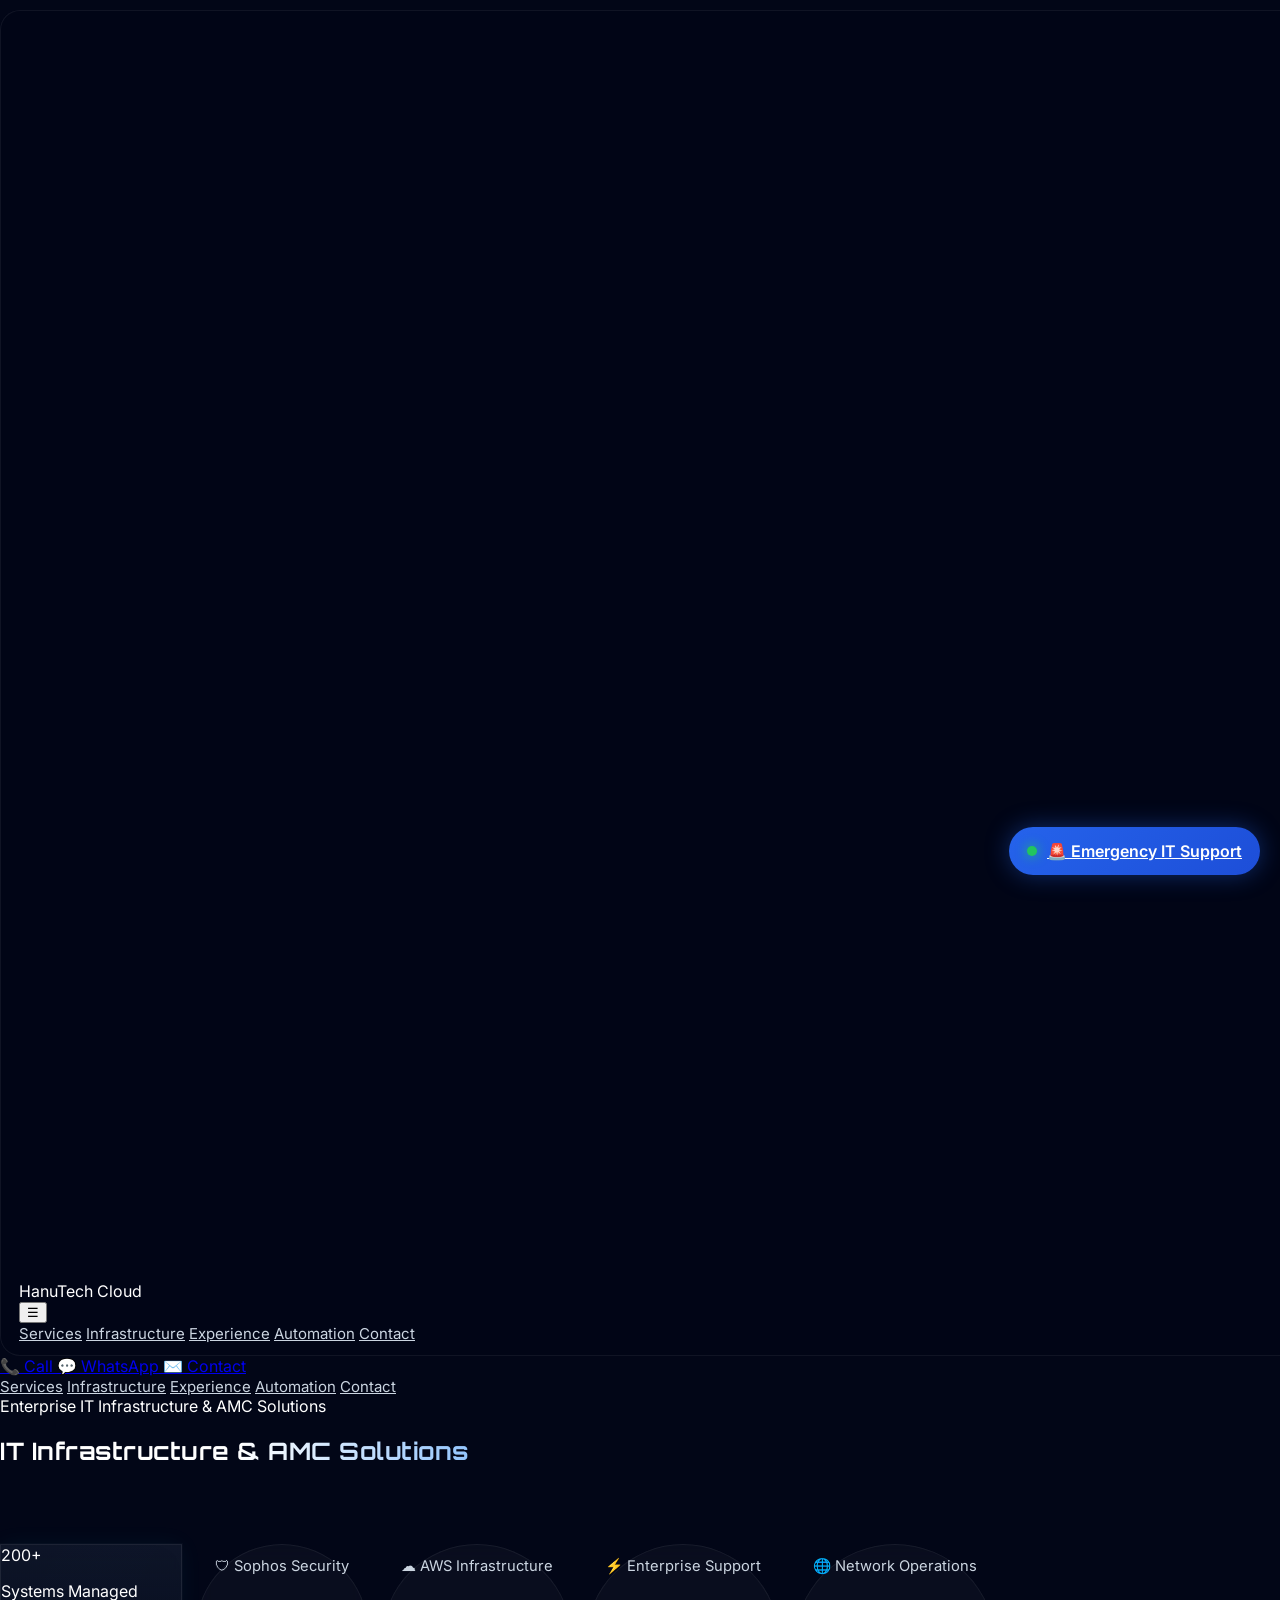
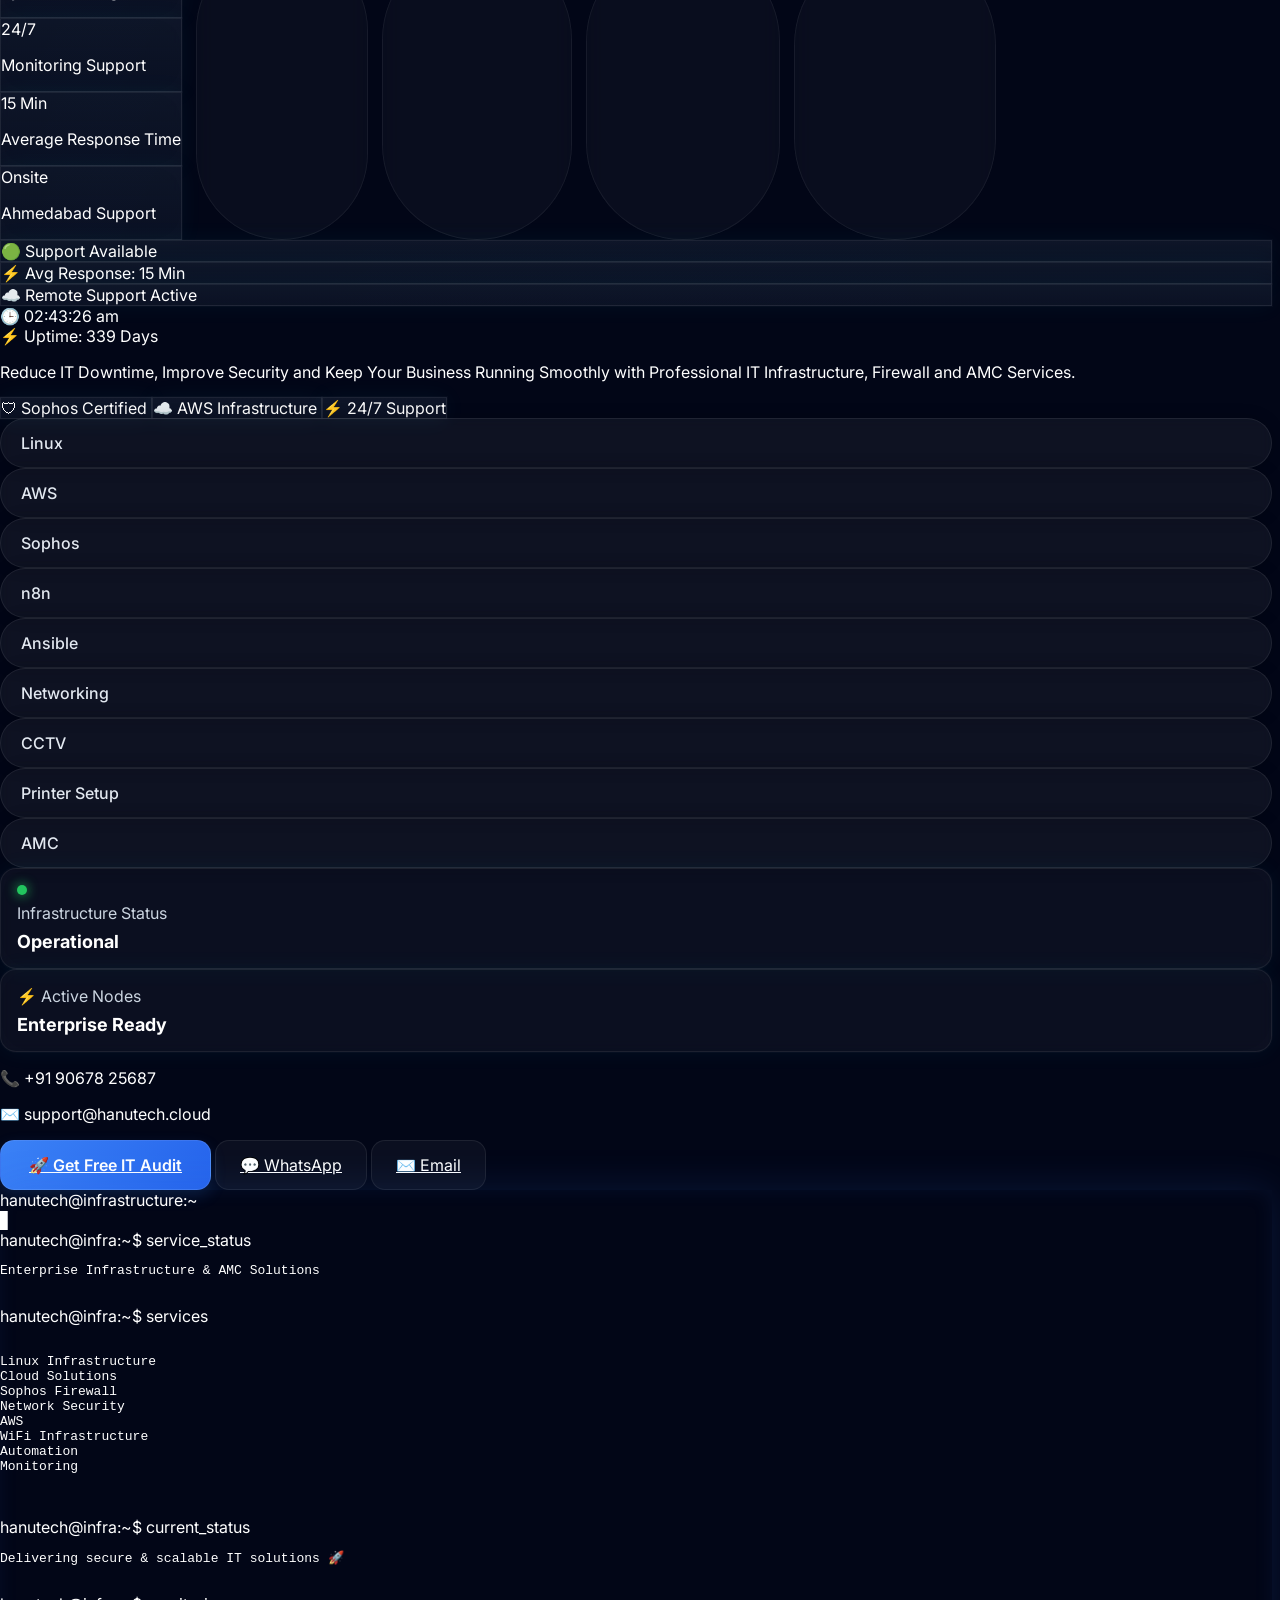
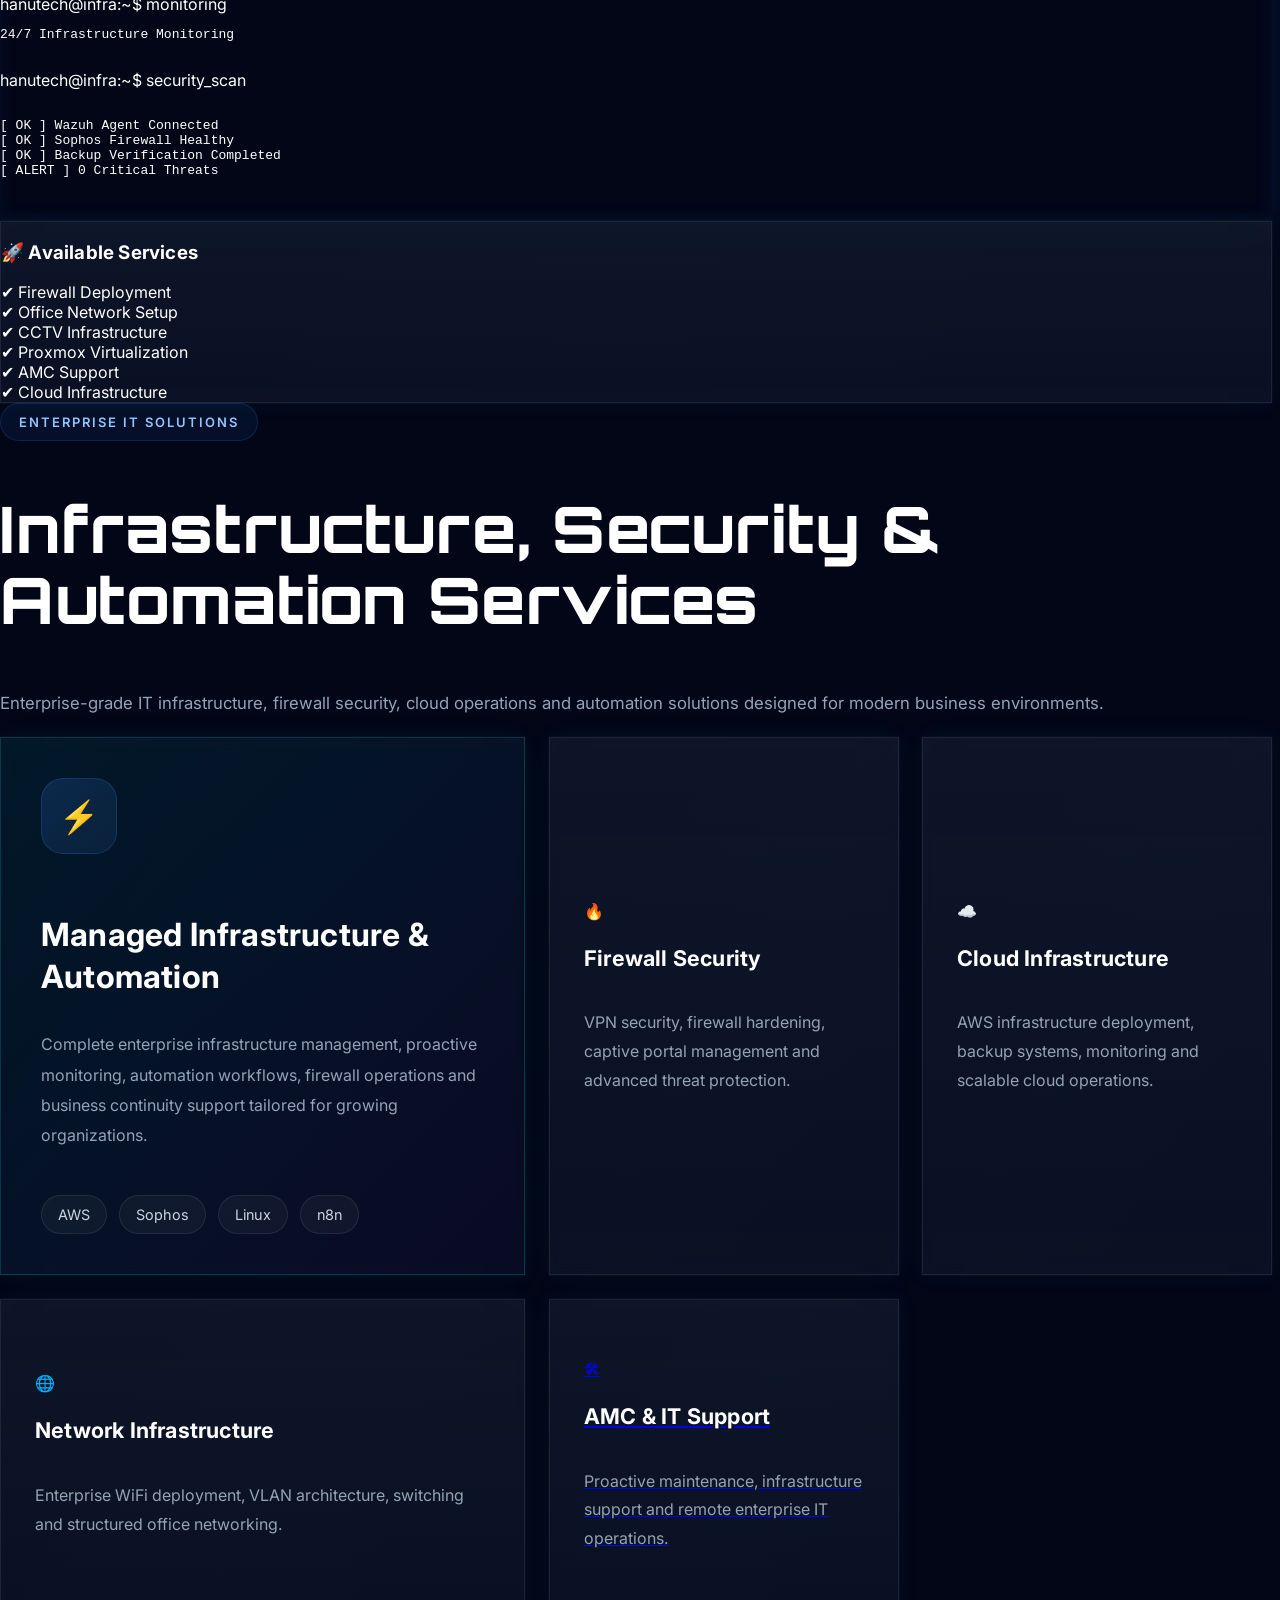
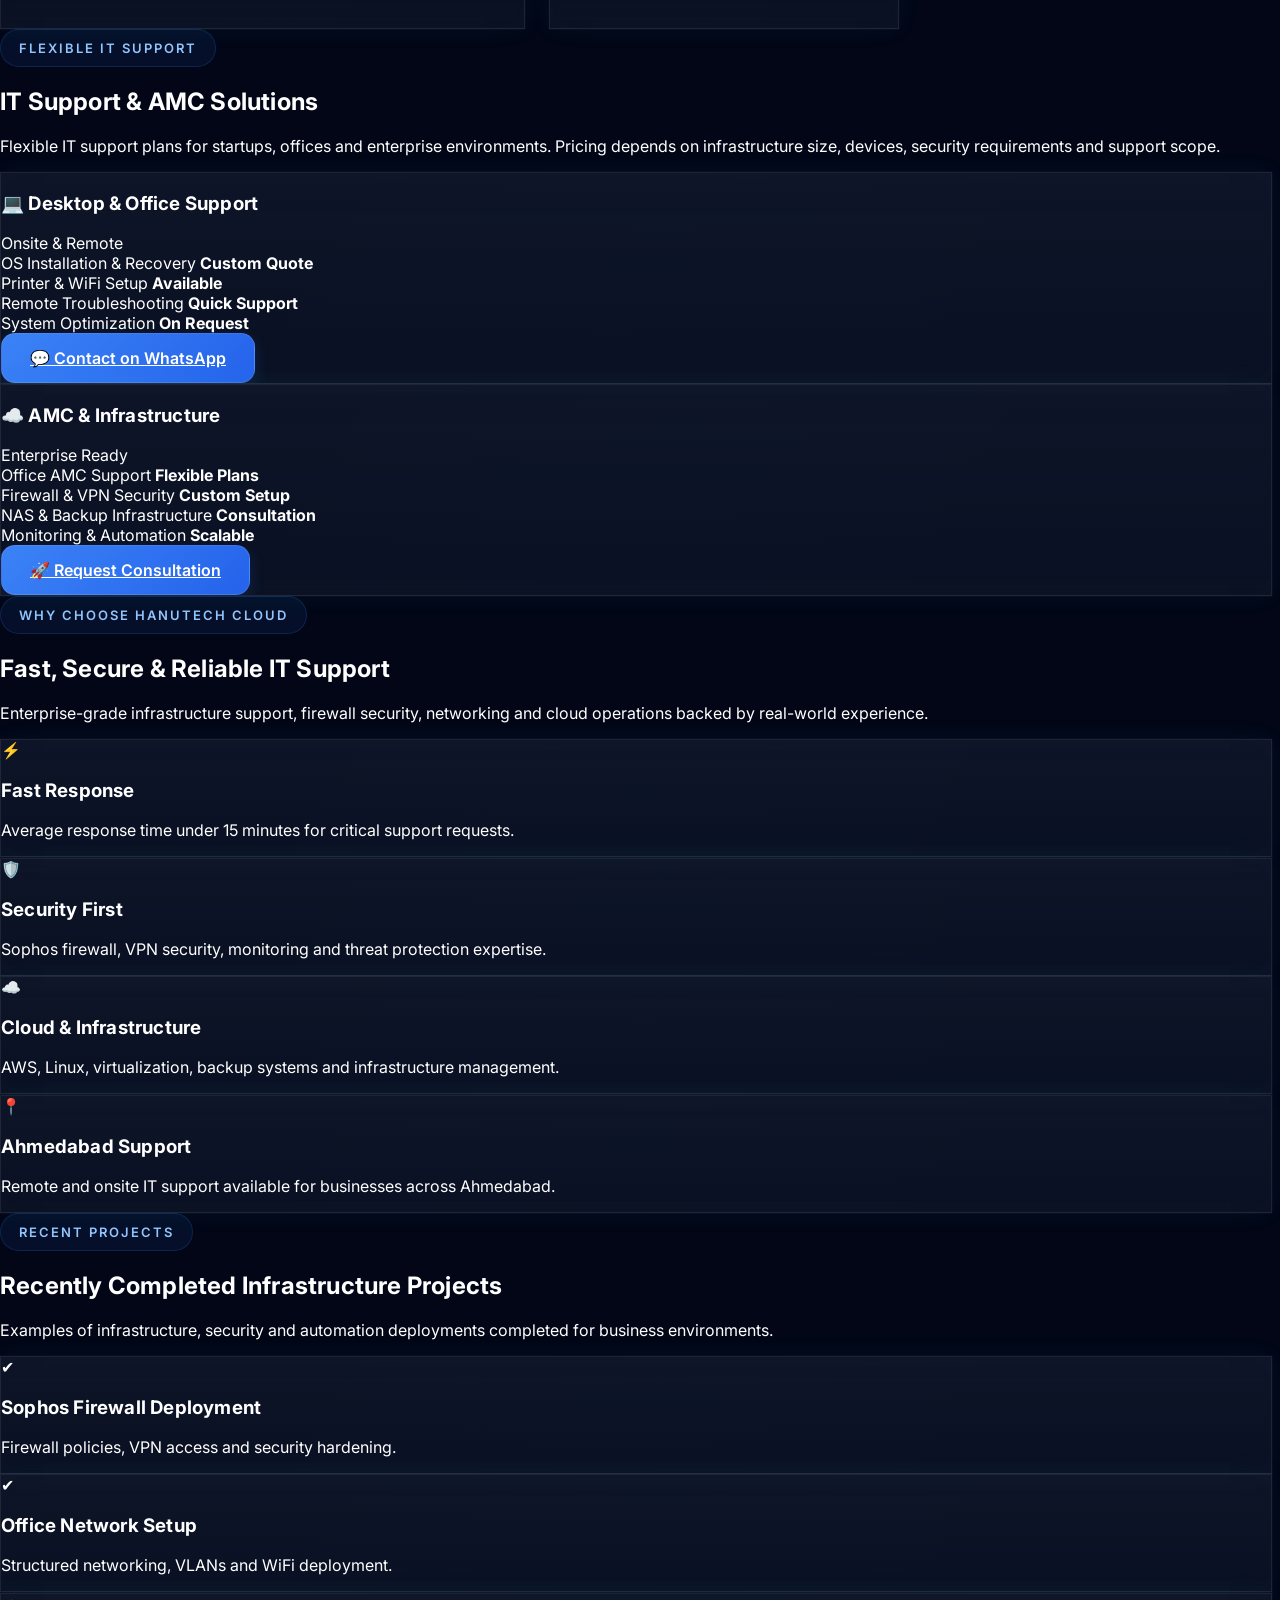
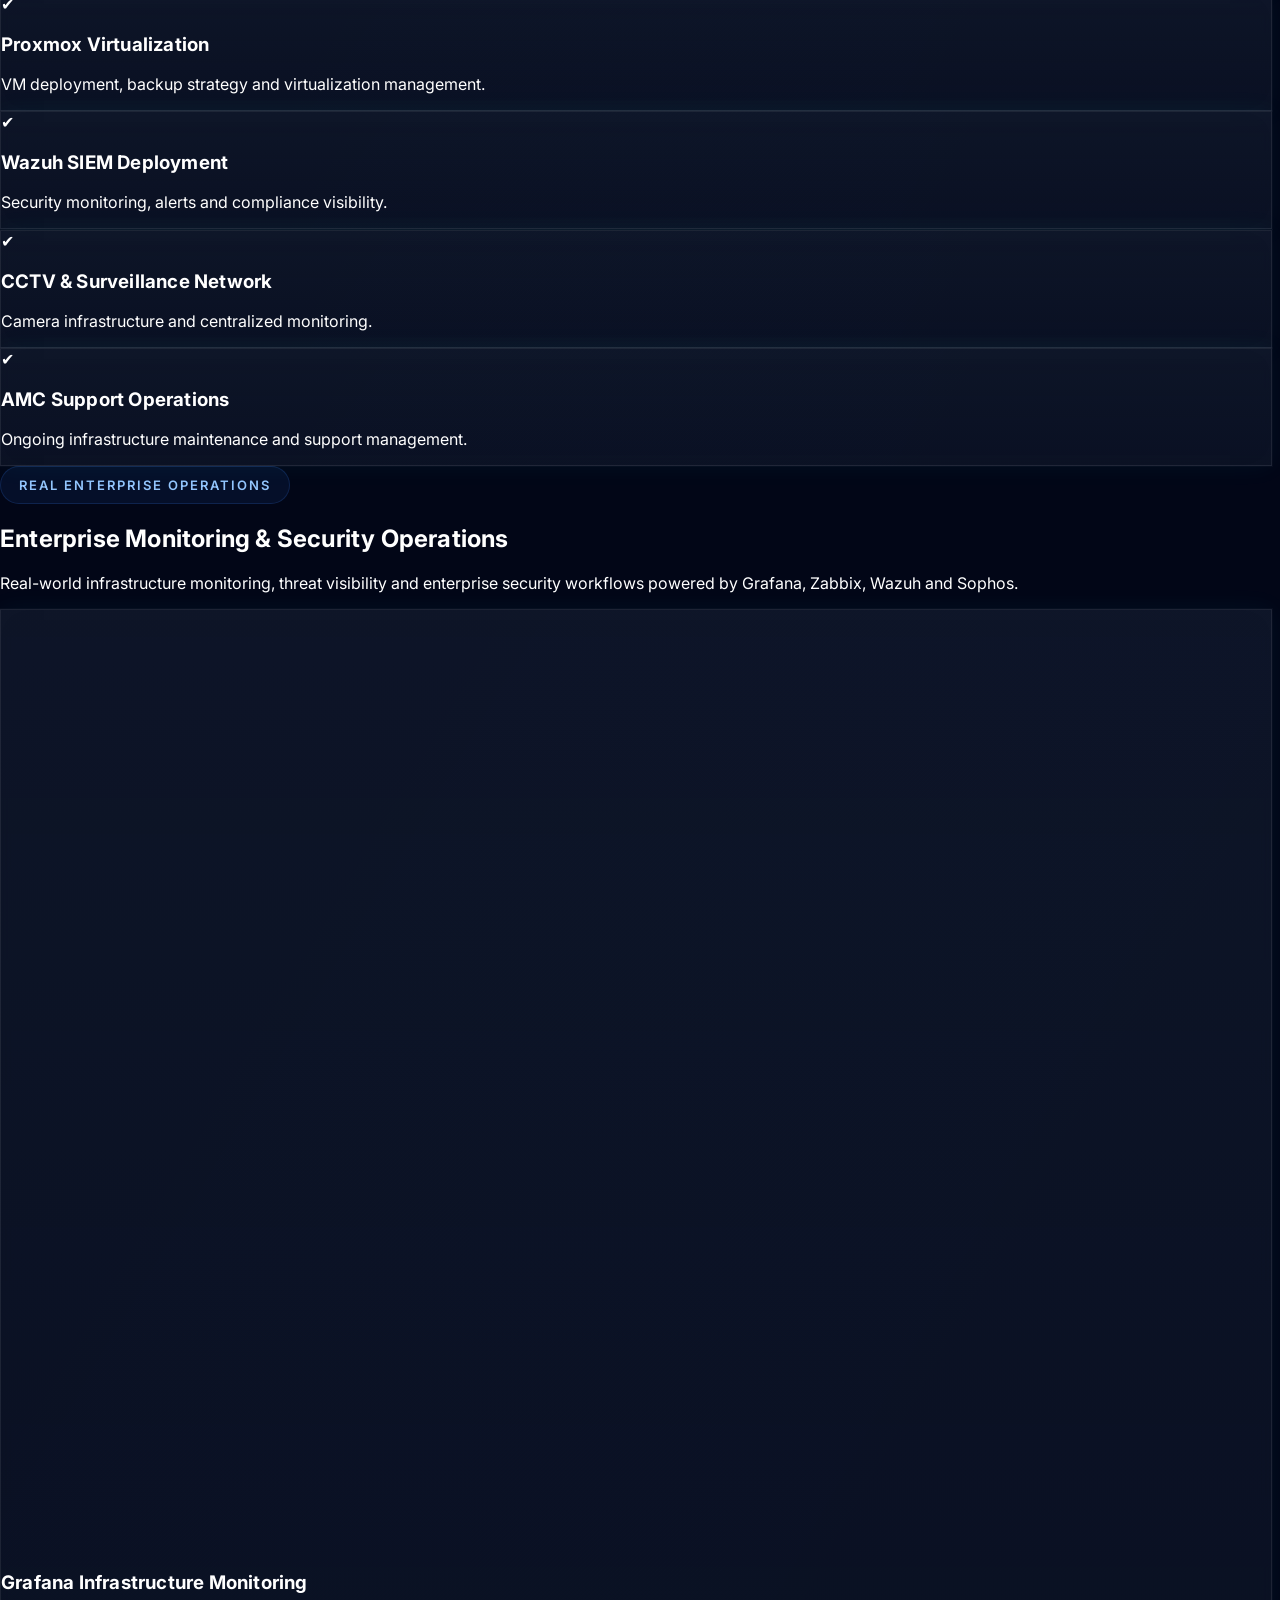
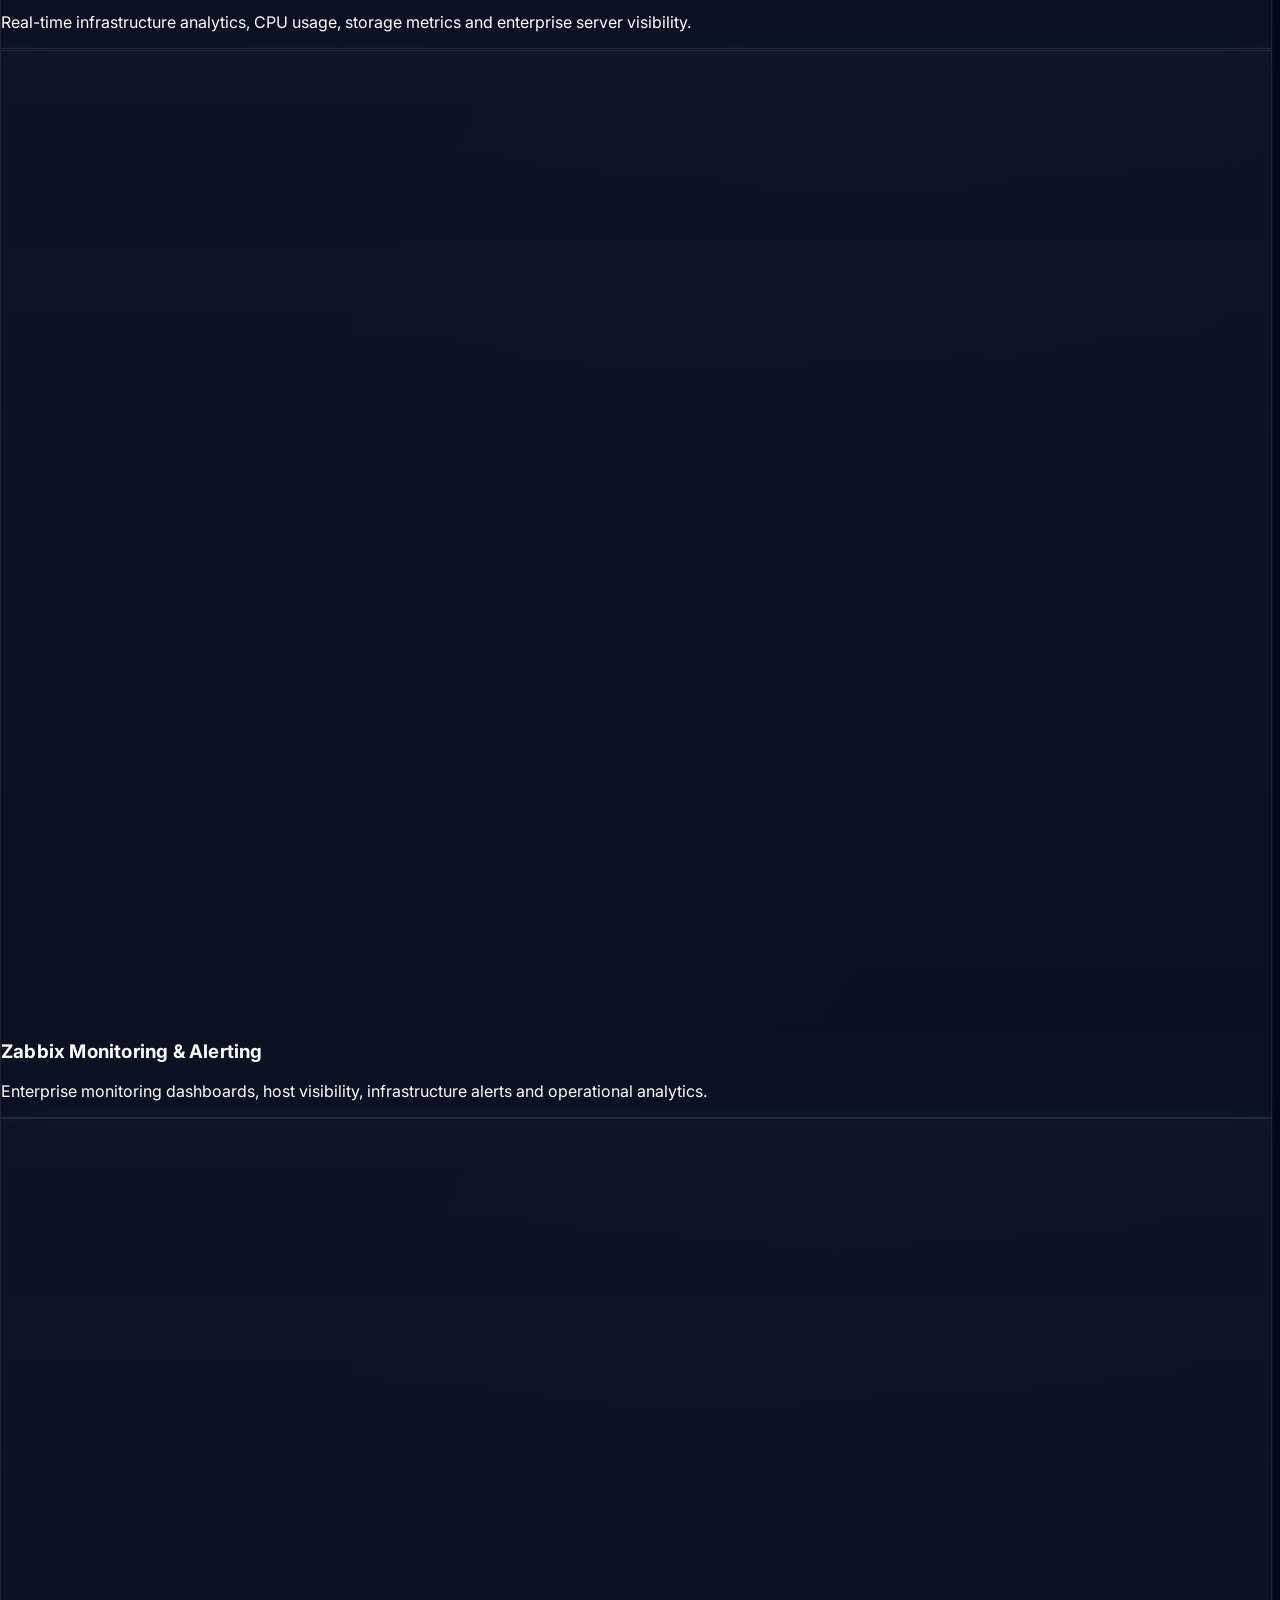
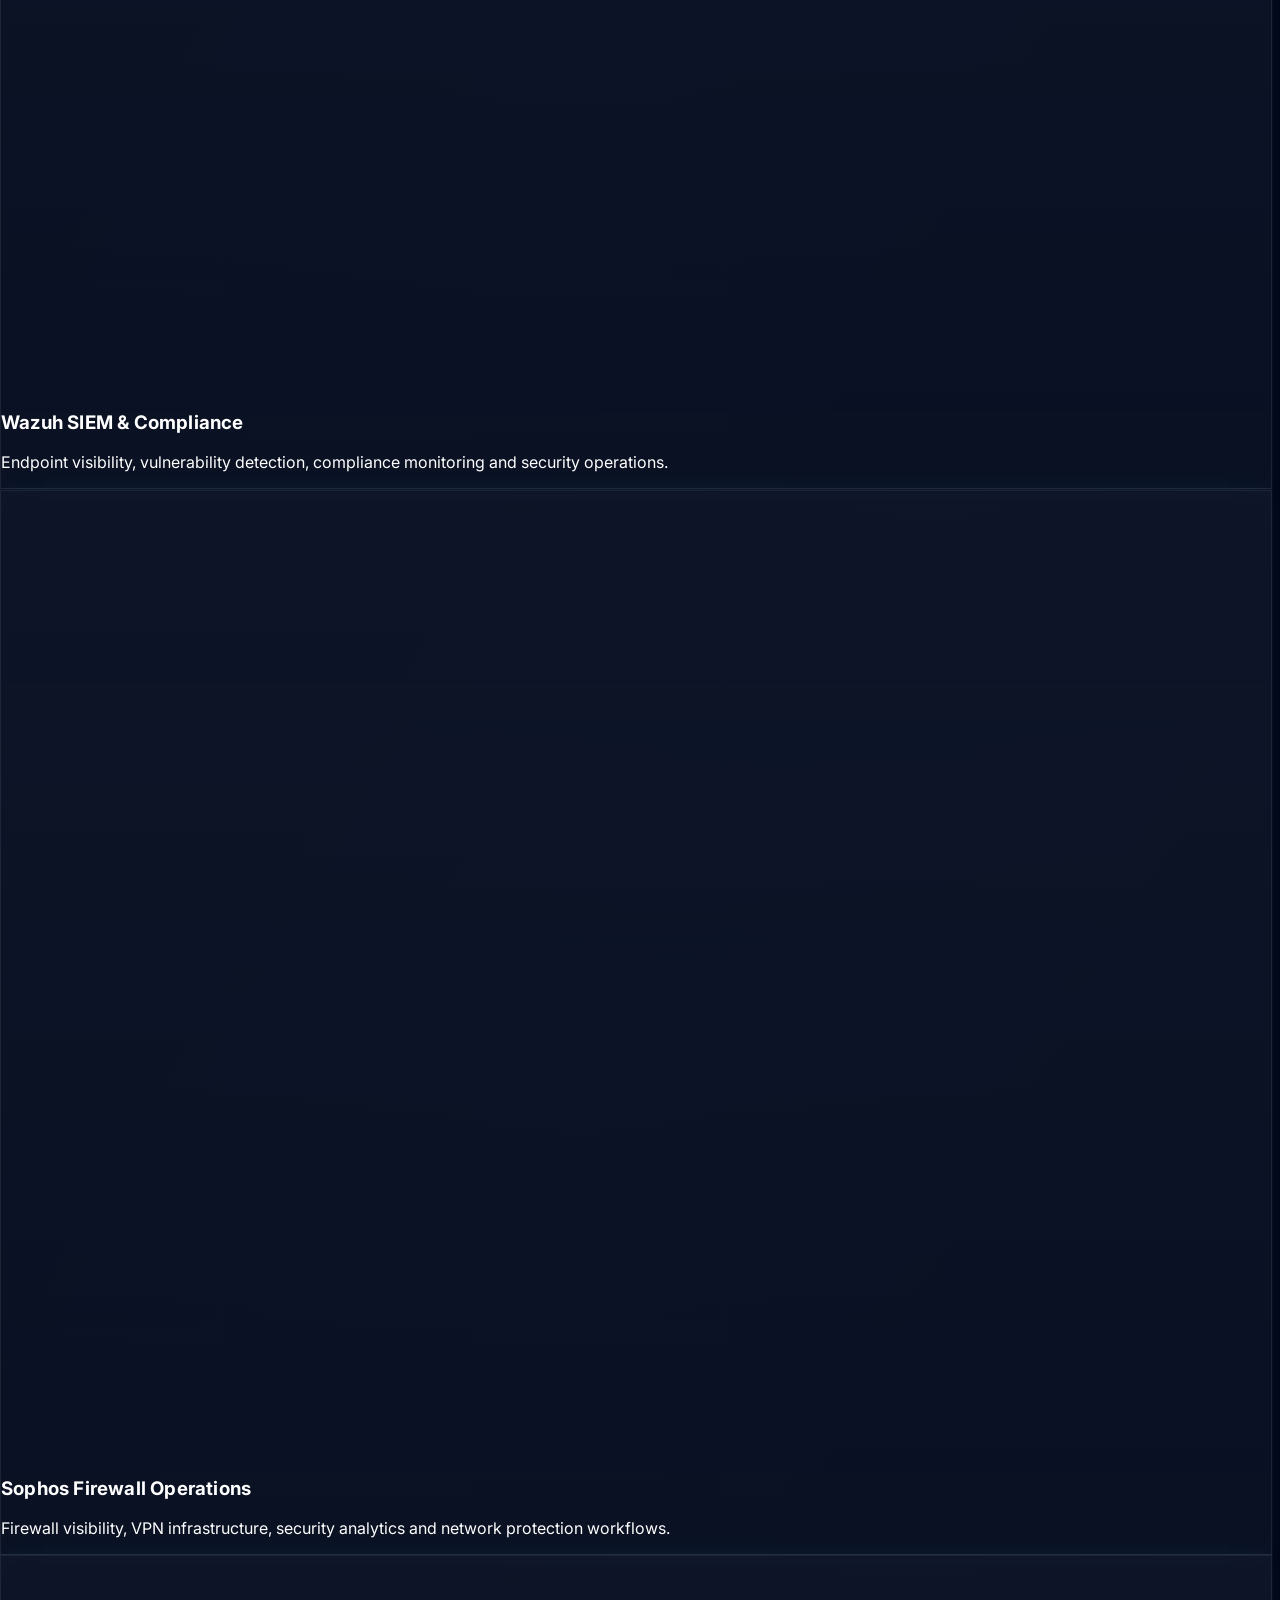
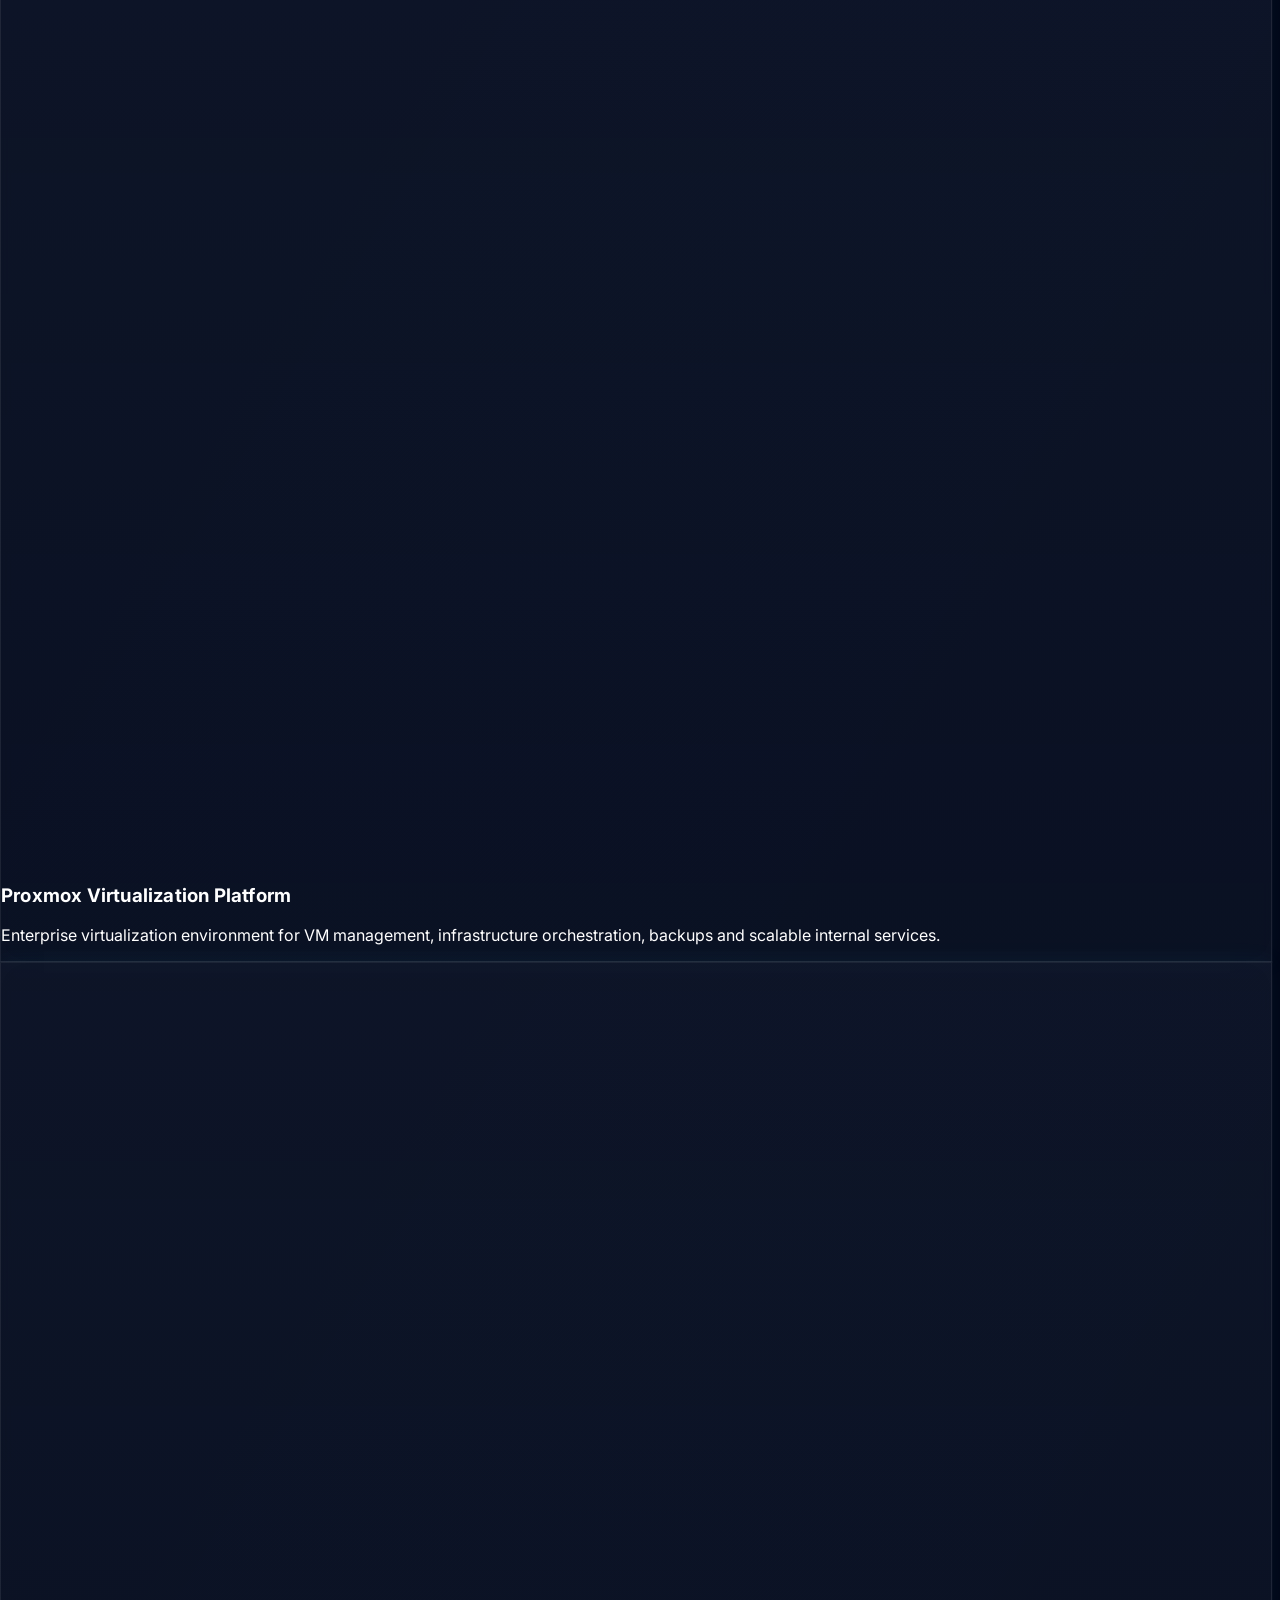
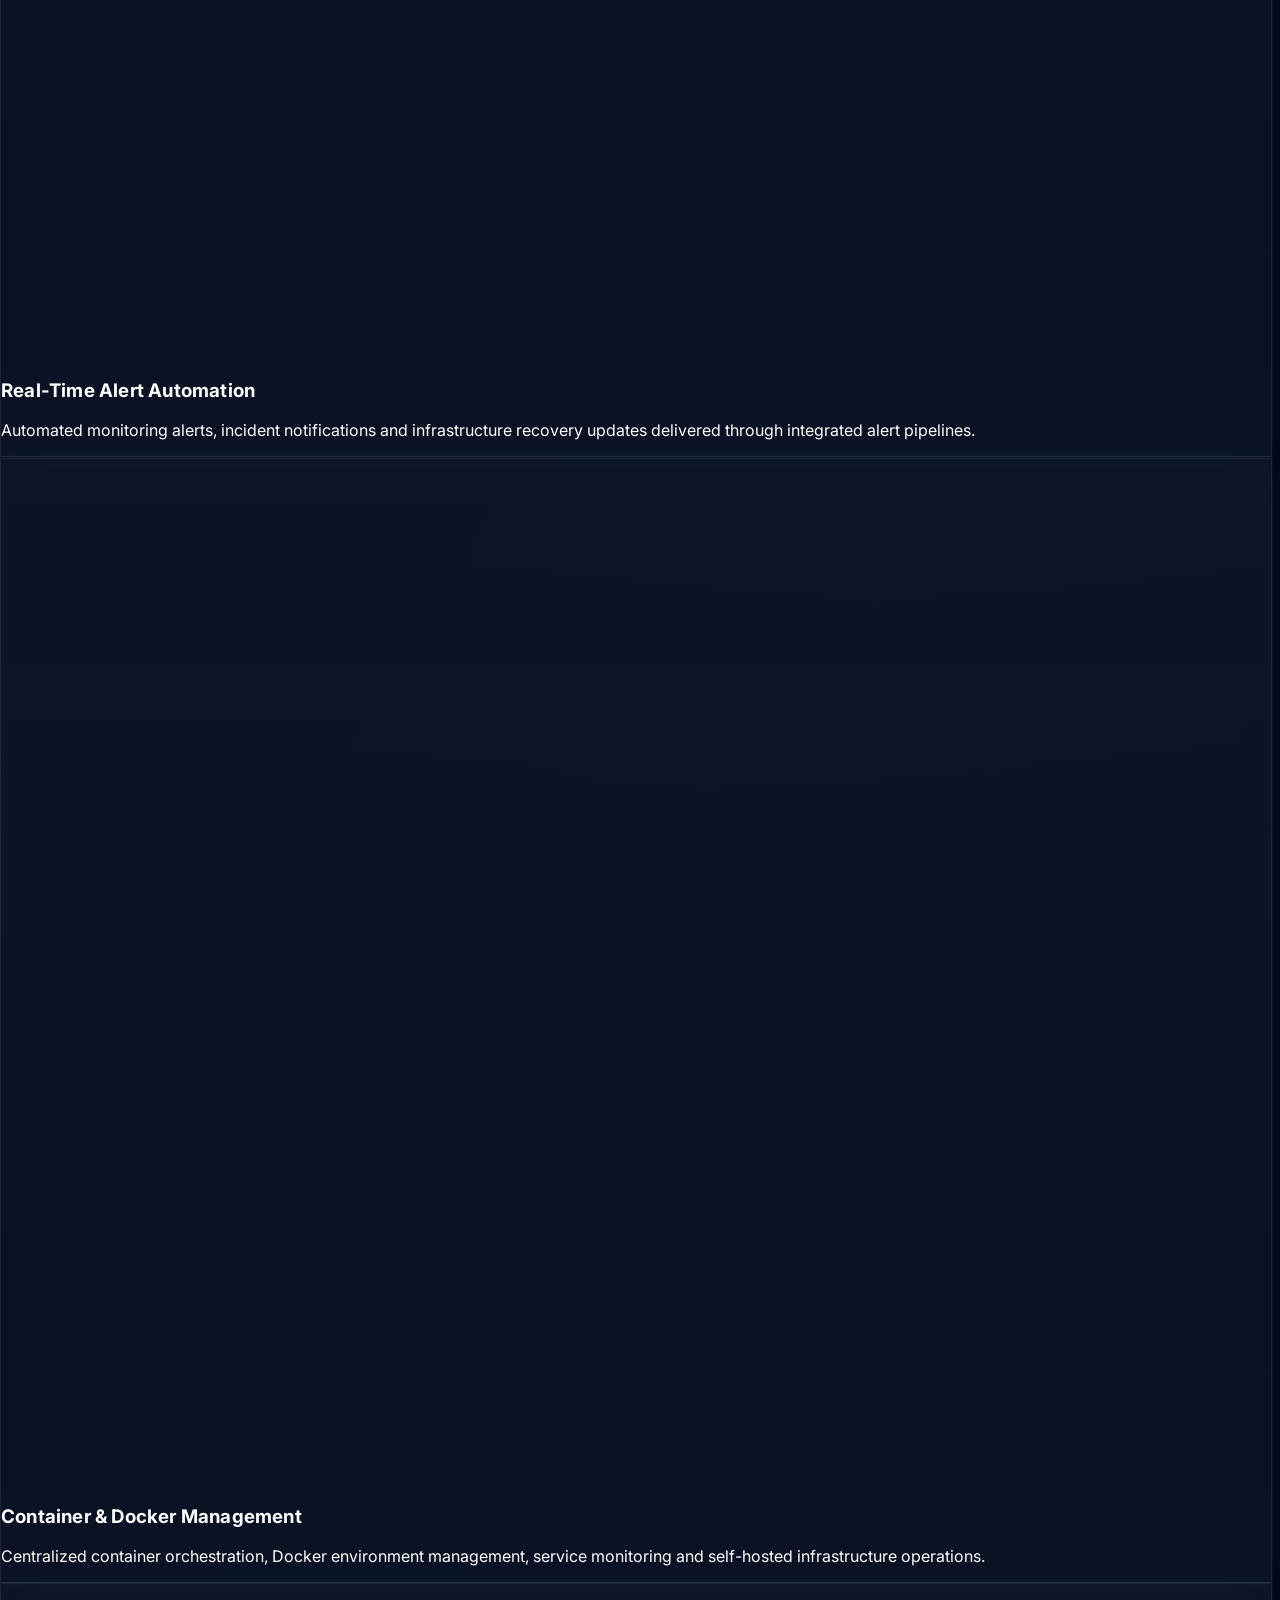
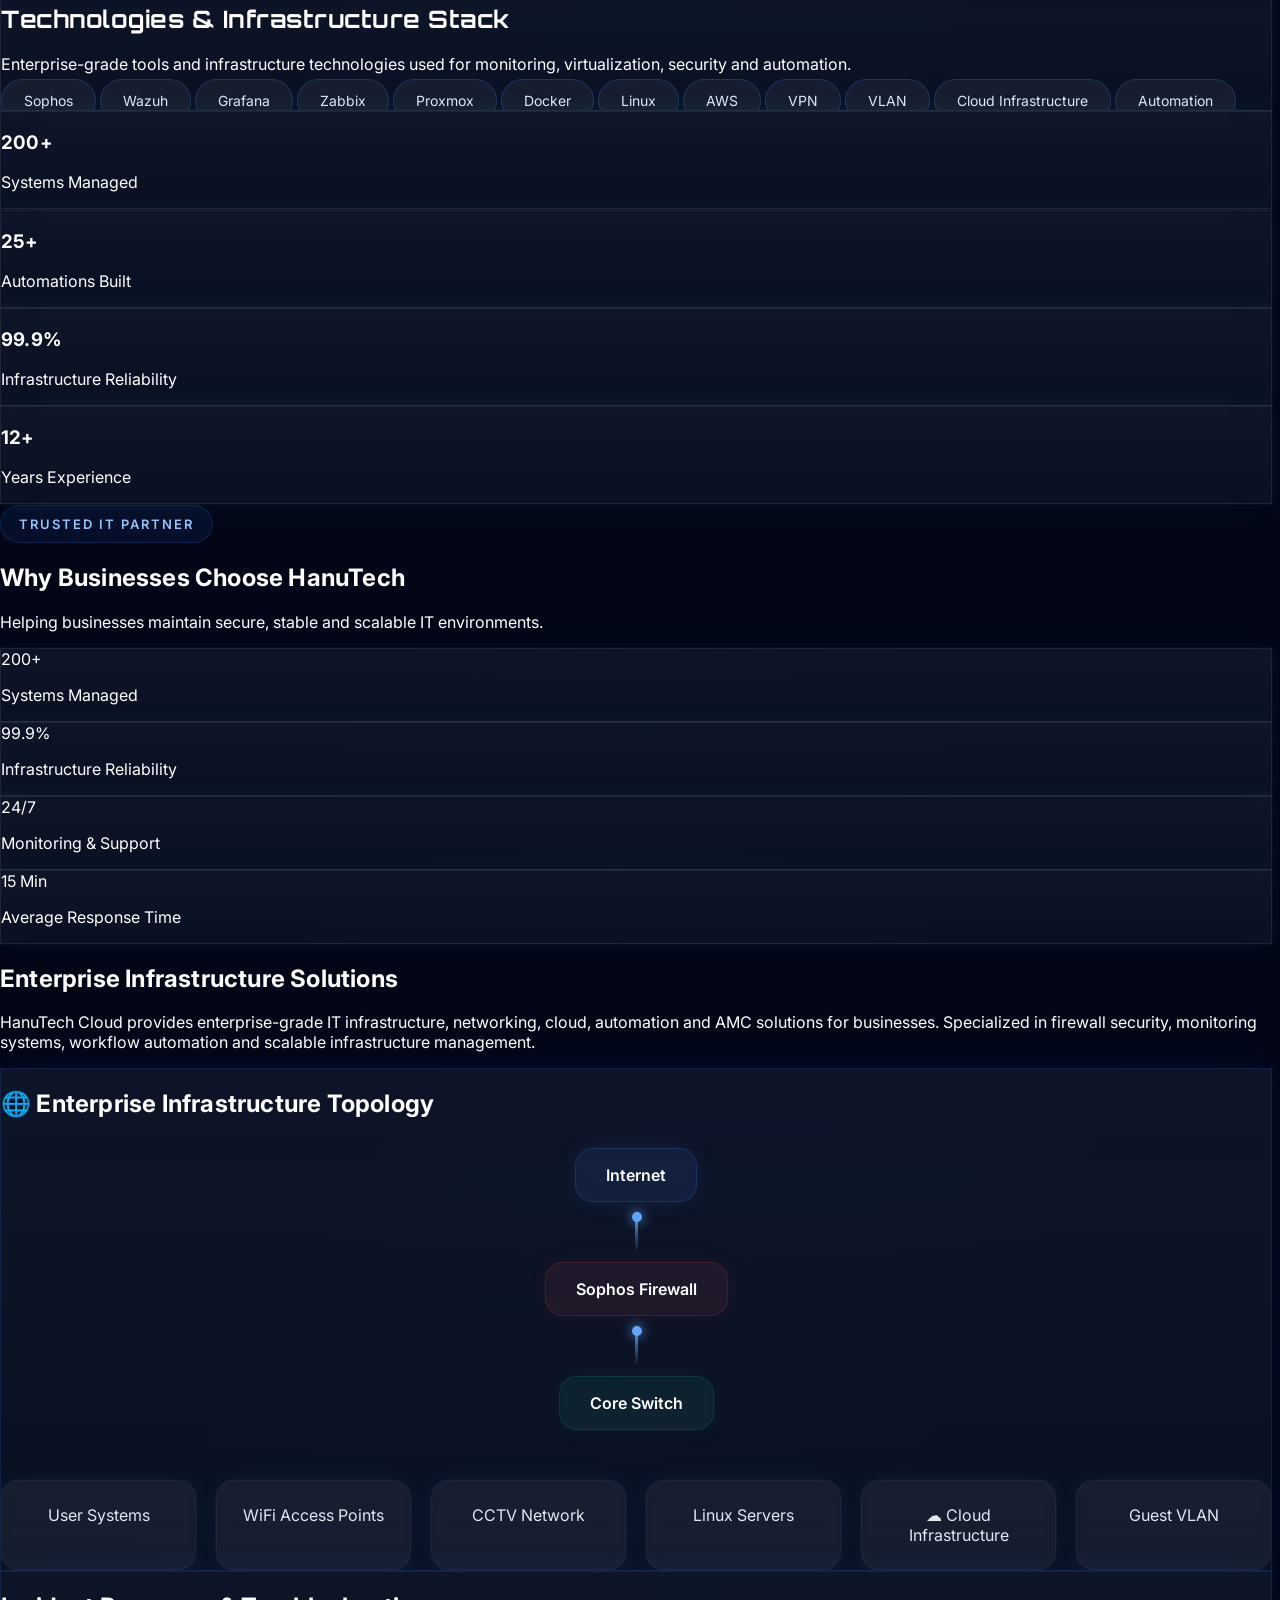
==== commit 276274ee: "Update index.html" ====
--- a/index.html
+++ b/index.html
@@ -299,7 +299,7 @@
   <span class="stack-pill">Sophos</span>
   <span class="stack-pill">n8n</span>
   <span class="stack-pill">Ansible</span>
-  <span class="stack-pill">Formatting</span>
+  <span class="stack-pill">Networking</span>
   <span class="stack-pill">CCTV</span>
   <span class="stack-pill">Printer Setup</span>
   <span class="stack-pill">AMC</span>
@@ -388,18 +388,44 @@
           </div>
 
           <!-- TERMINAL BODY -->
-          <div id="terminal"
-            class="p-6 font-mono text-green-400 text-sm md:text-base min-h-[220px] md:min-h-[350px] leading-8">
-            <span class="terminal-cursor">▋</span>
-          </div>
-
-        </div>
-
-      </div>
-
-    </div>
-
-  </div>
+<div id="terminal"
+  class="p-6 font-mono text-green-400 text-sm md:text-base min-h-[220px] md:min-h-[350px] leading-8">
+  <span class="terminal-cursor">▋</span>
+</div>
+
+</div>
+
+<!-- 🔥 AVAILABLE SERVICES -->
+
+<div class="glass-card p-6 mt-6">
+
+  <h3 class="text-xl font-semibold text-white mb-4">
+    🚀 Available Services
+  </h3>
+
+  <div class="space-y-3 text-gray-300">
+
+    <div>✔ Firewall Deployment</div>
+
+    <div>✔ Office Network Setup</div>
+
+    <div>✔ CCTV Infrastructure</div>
+
+    <div>✔ Proxmox Virtualization</div>
+
+    <div>✔ AMC Support</div>
+
+    <div>✔ Cloud Infrastructure</div>
+
+  </div>
+
+</div>
+
+</div>
+
+</div>
+
+</div>
 </section>
 
 <section id="services" class="py-24 relative z-10 overflow-hidden">
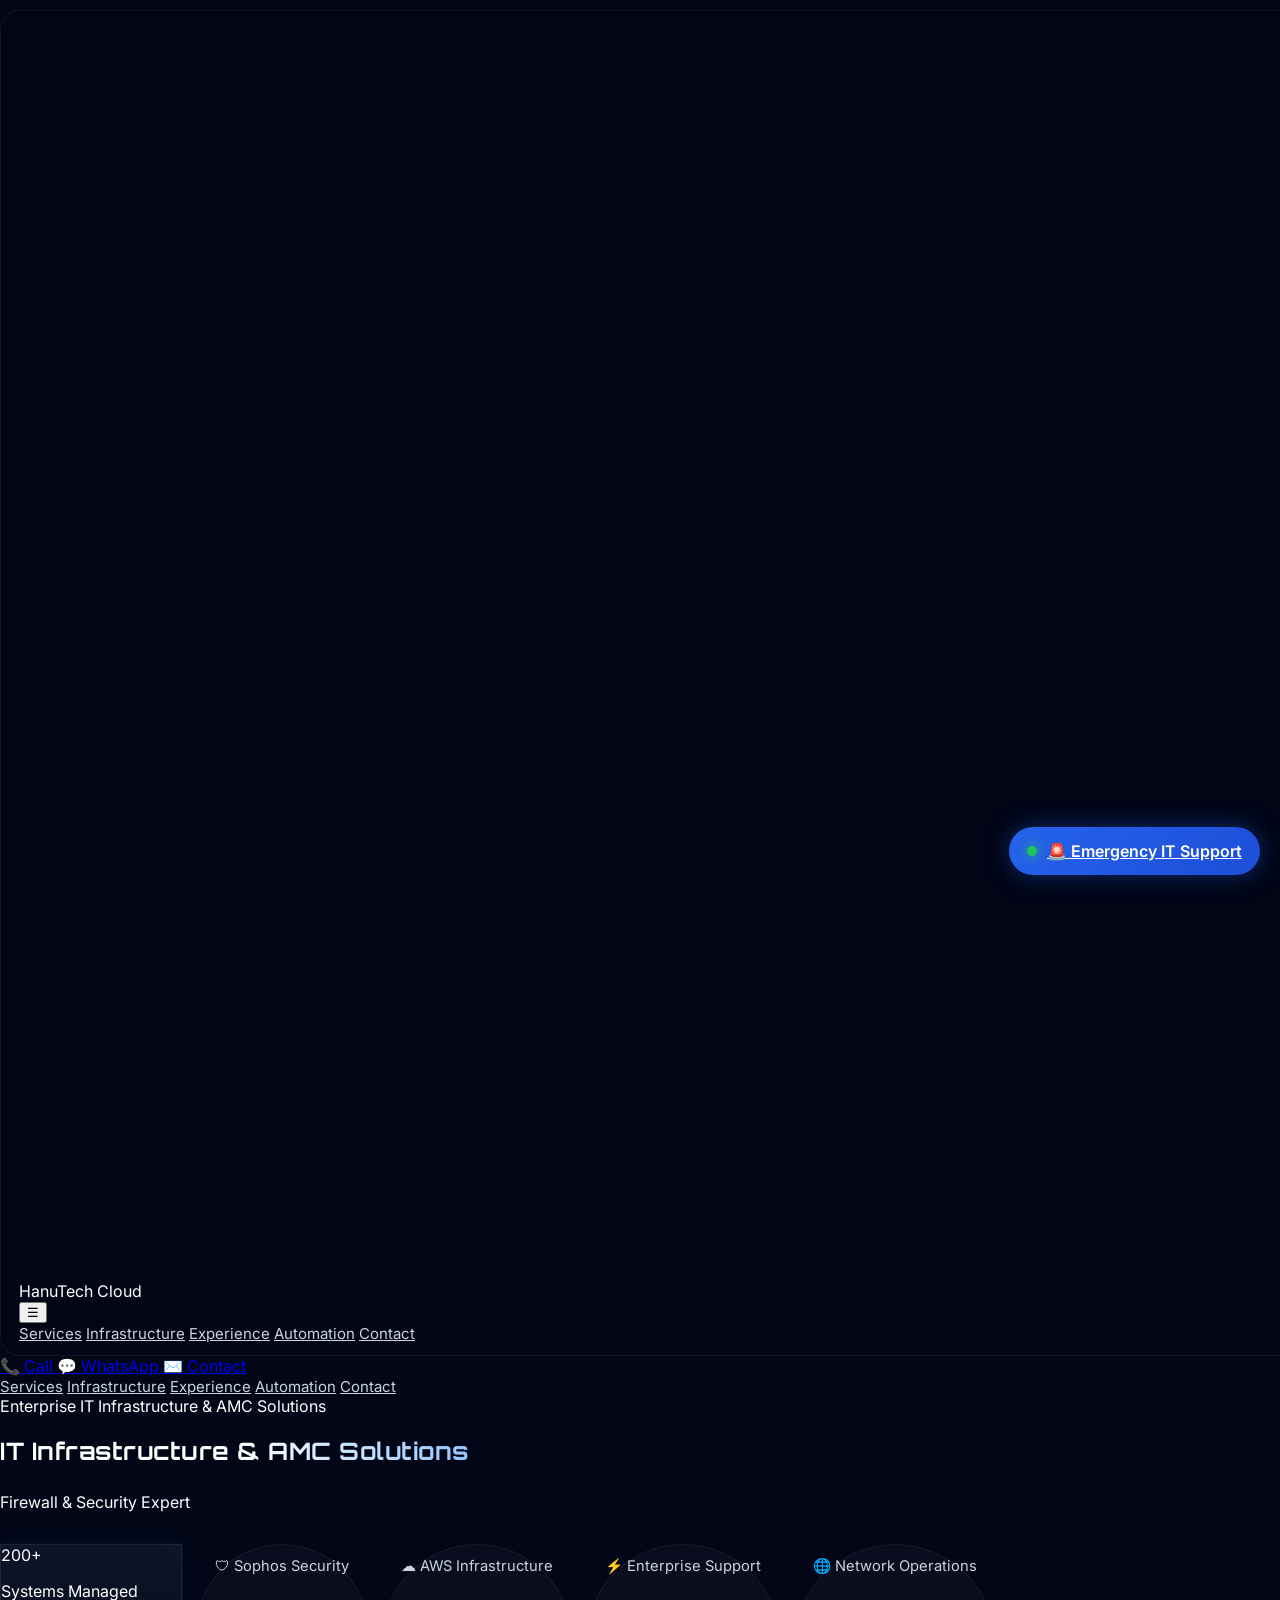
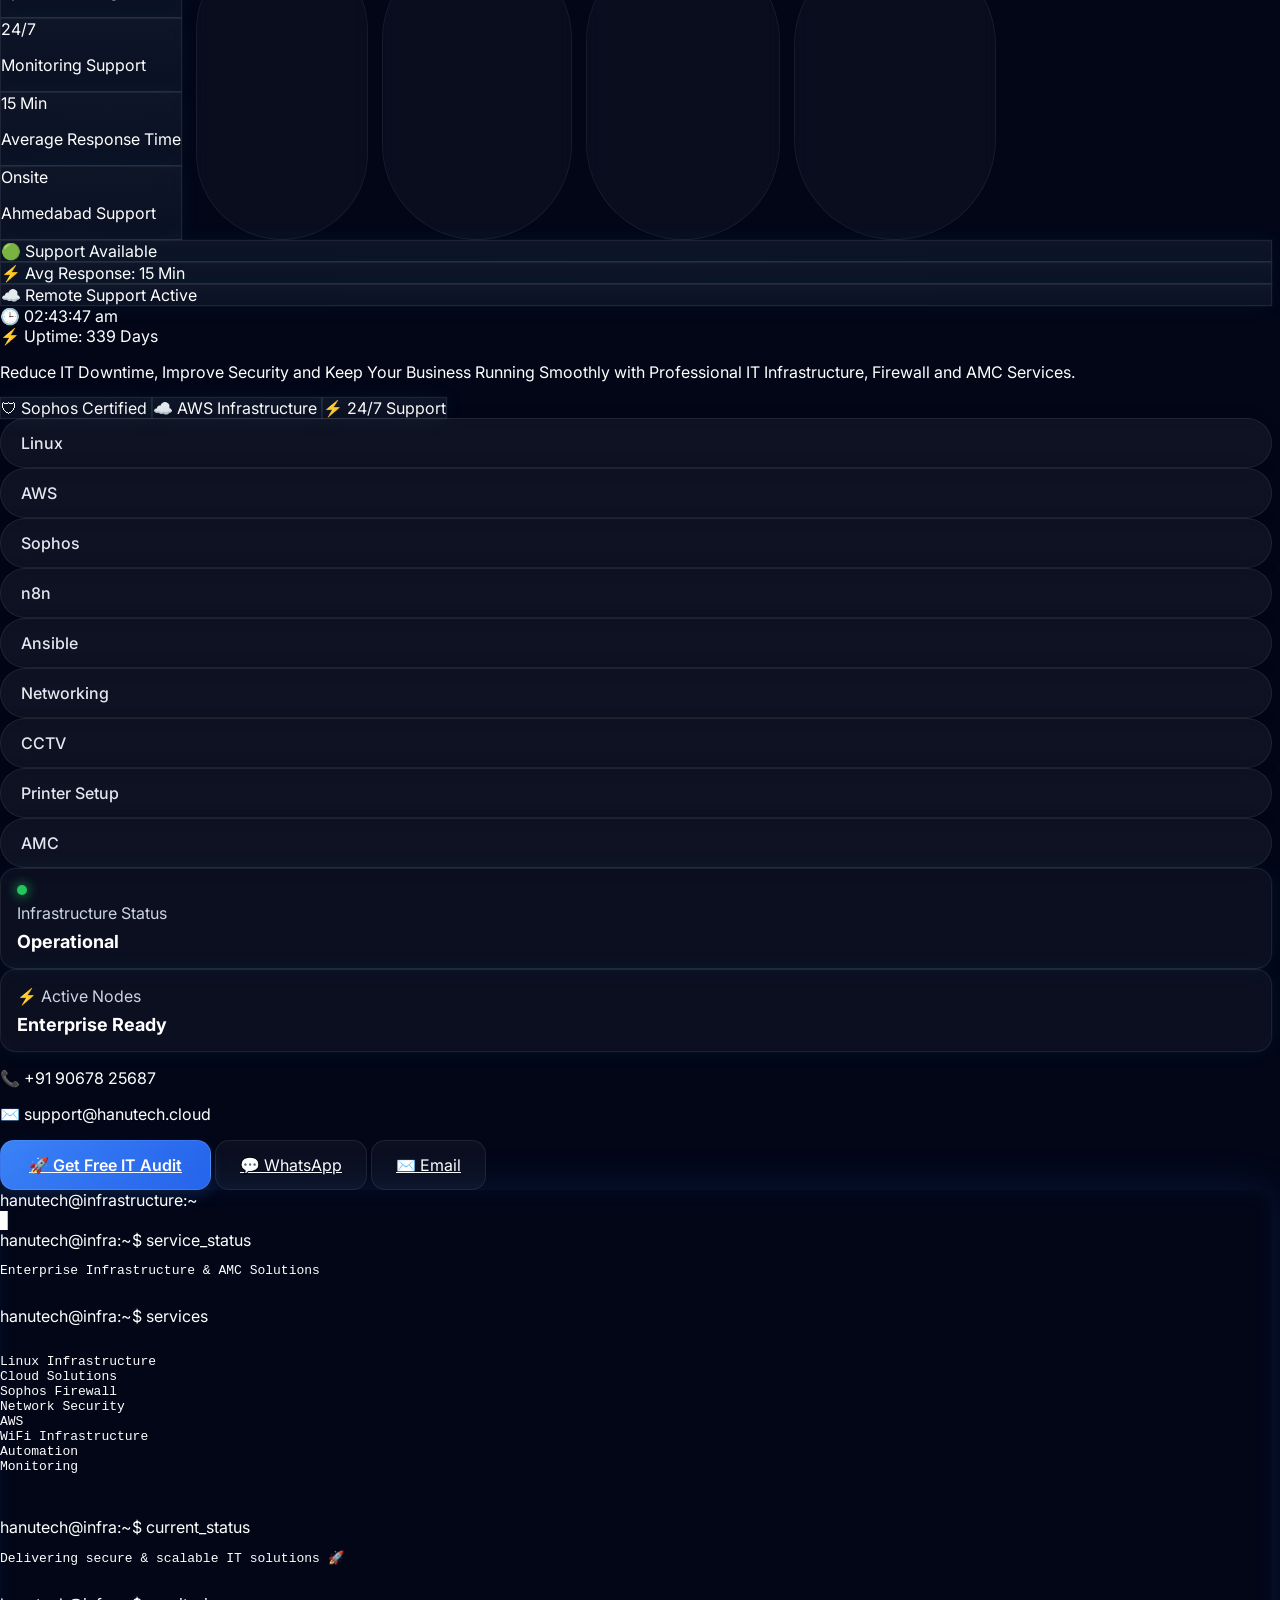
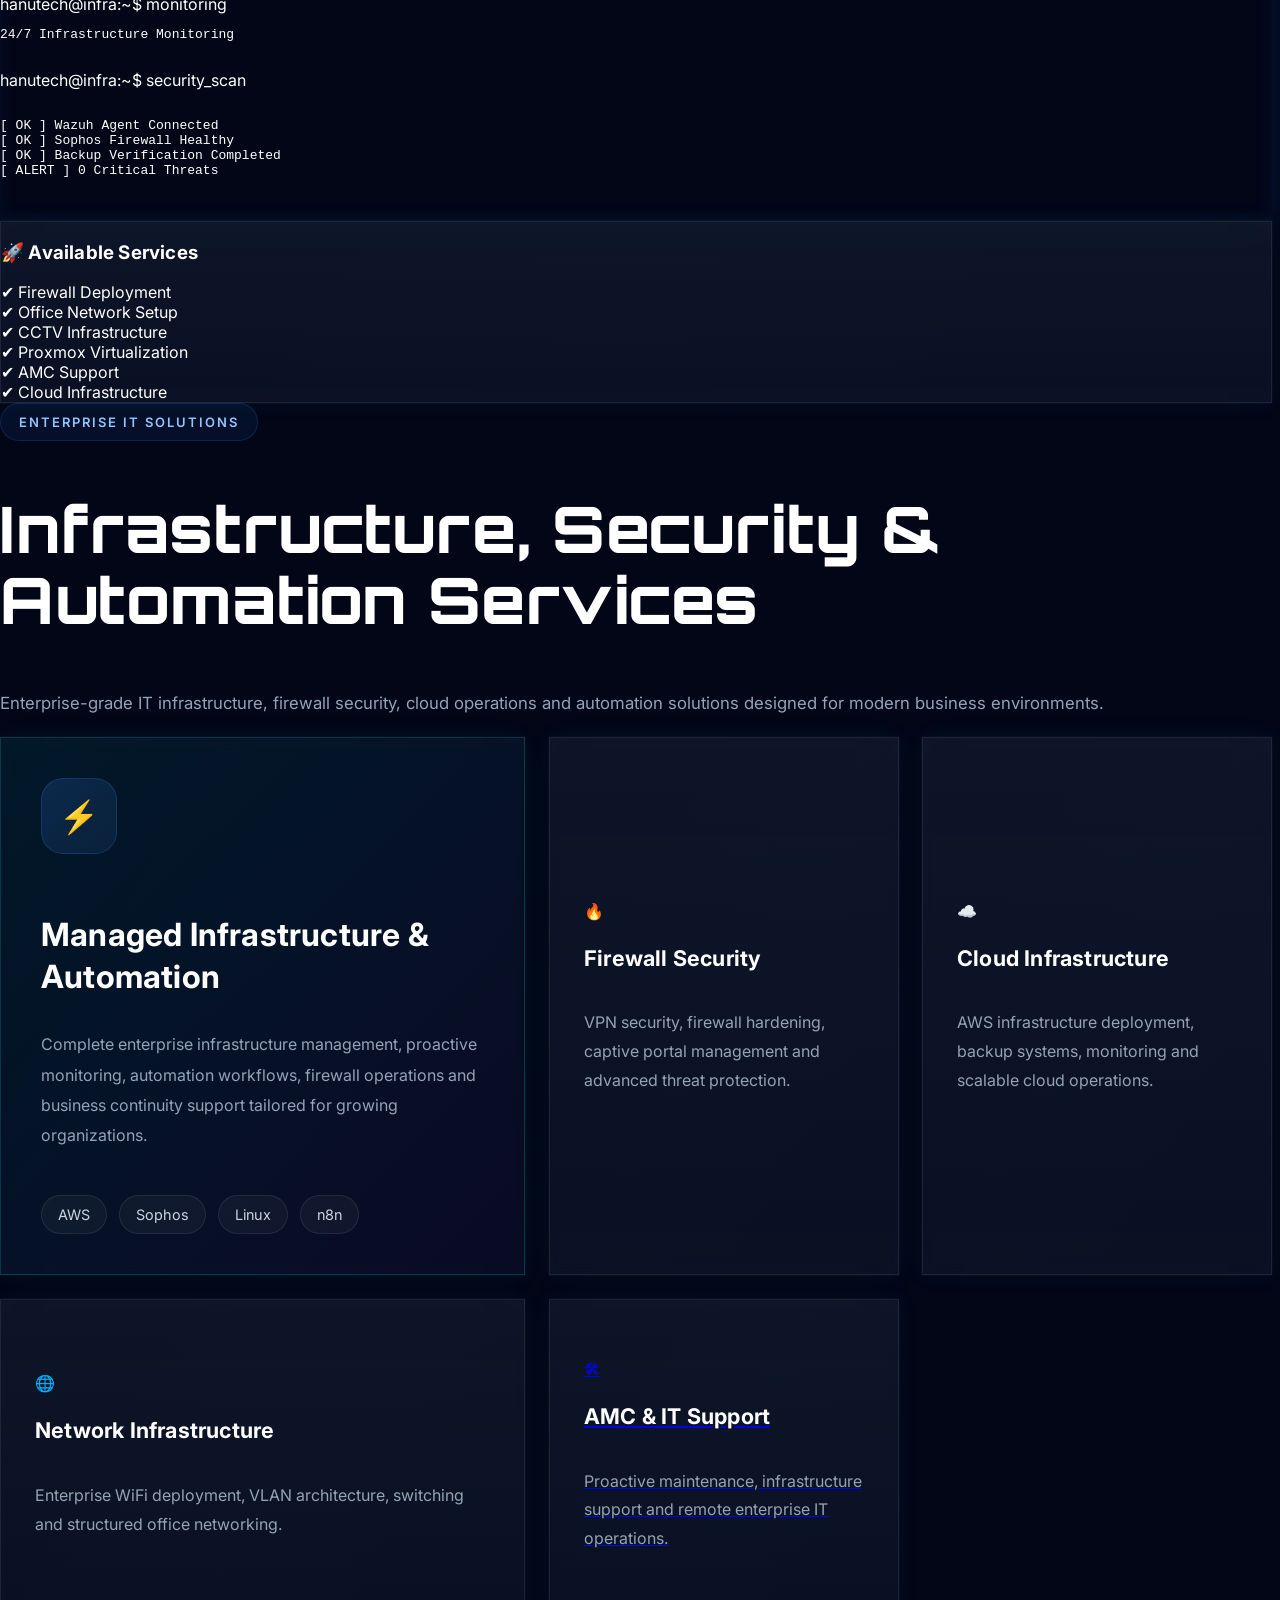
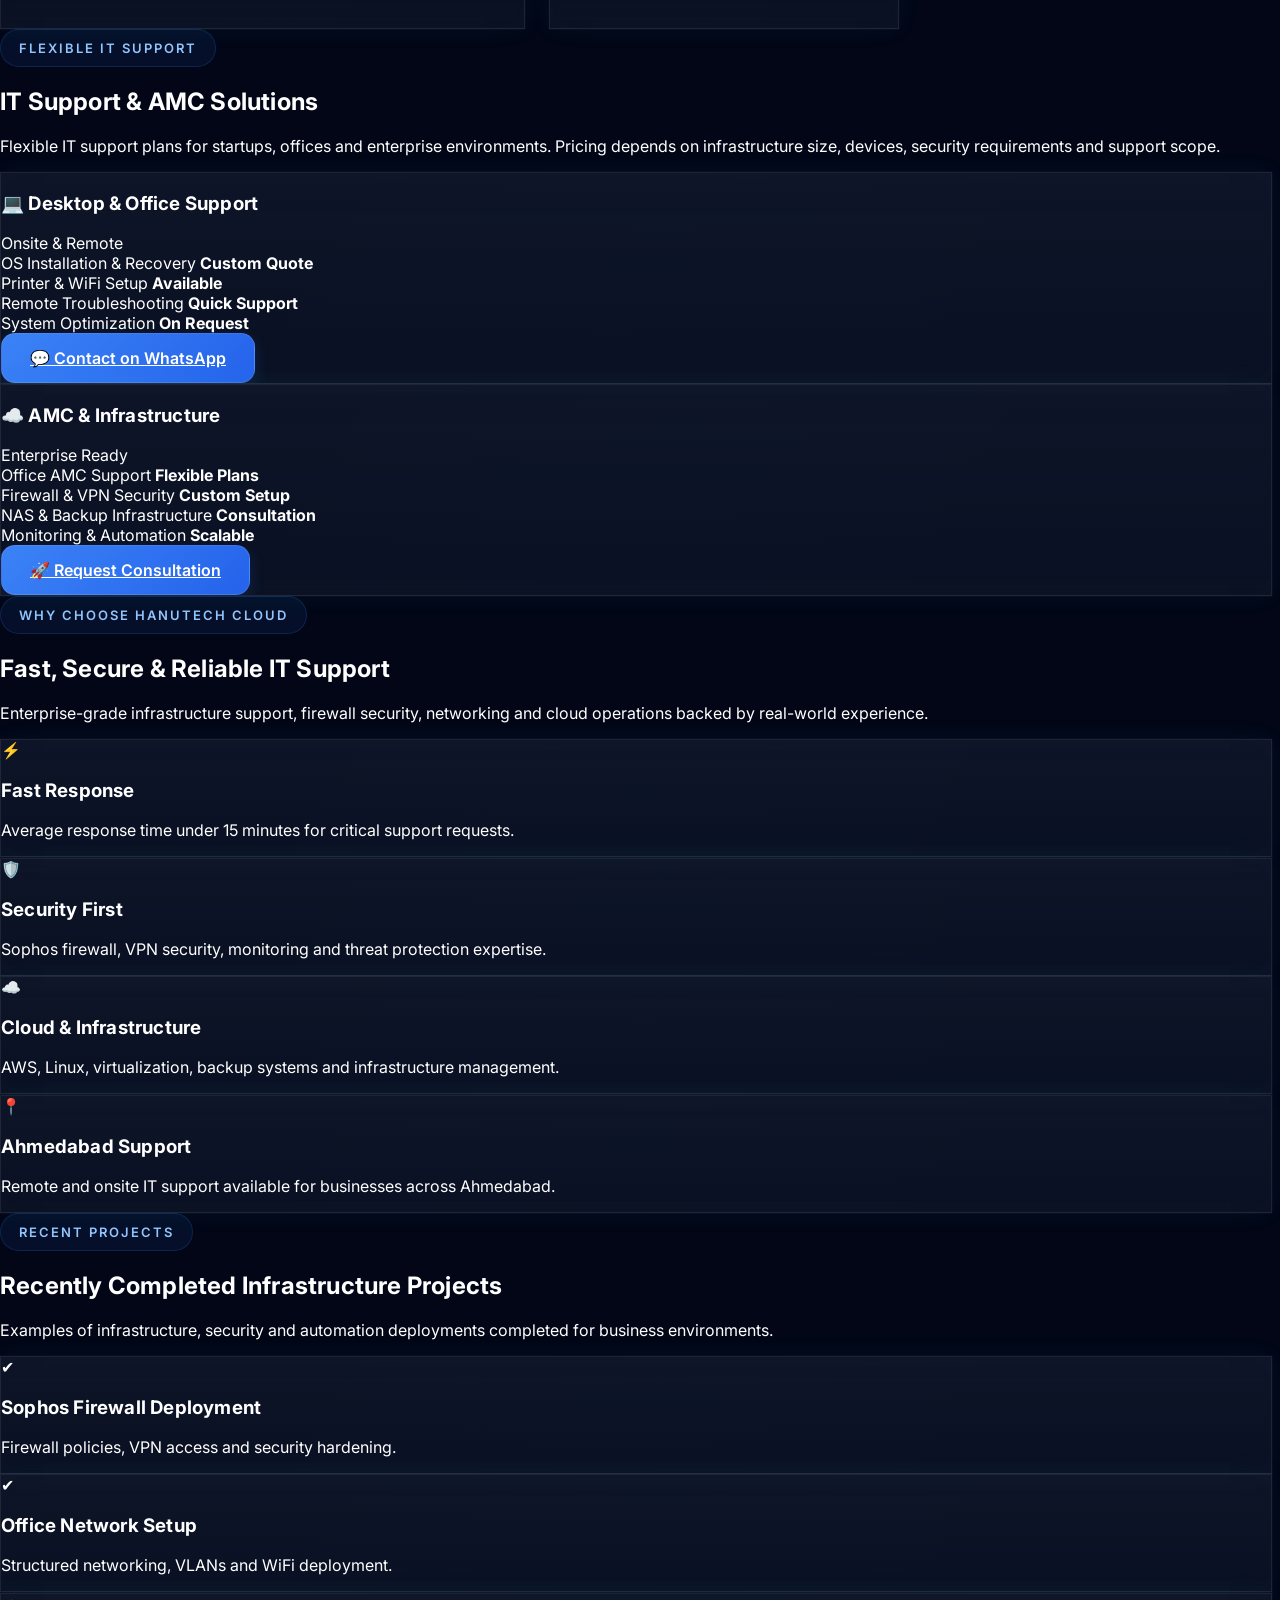
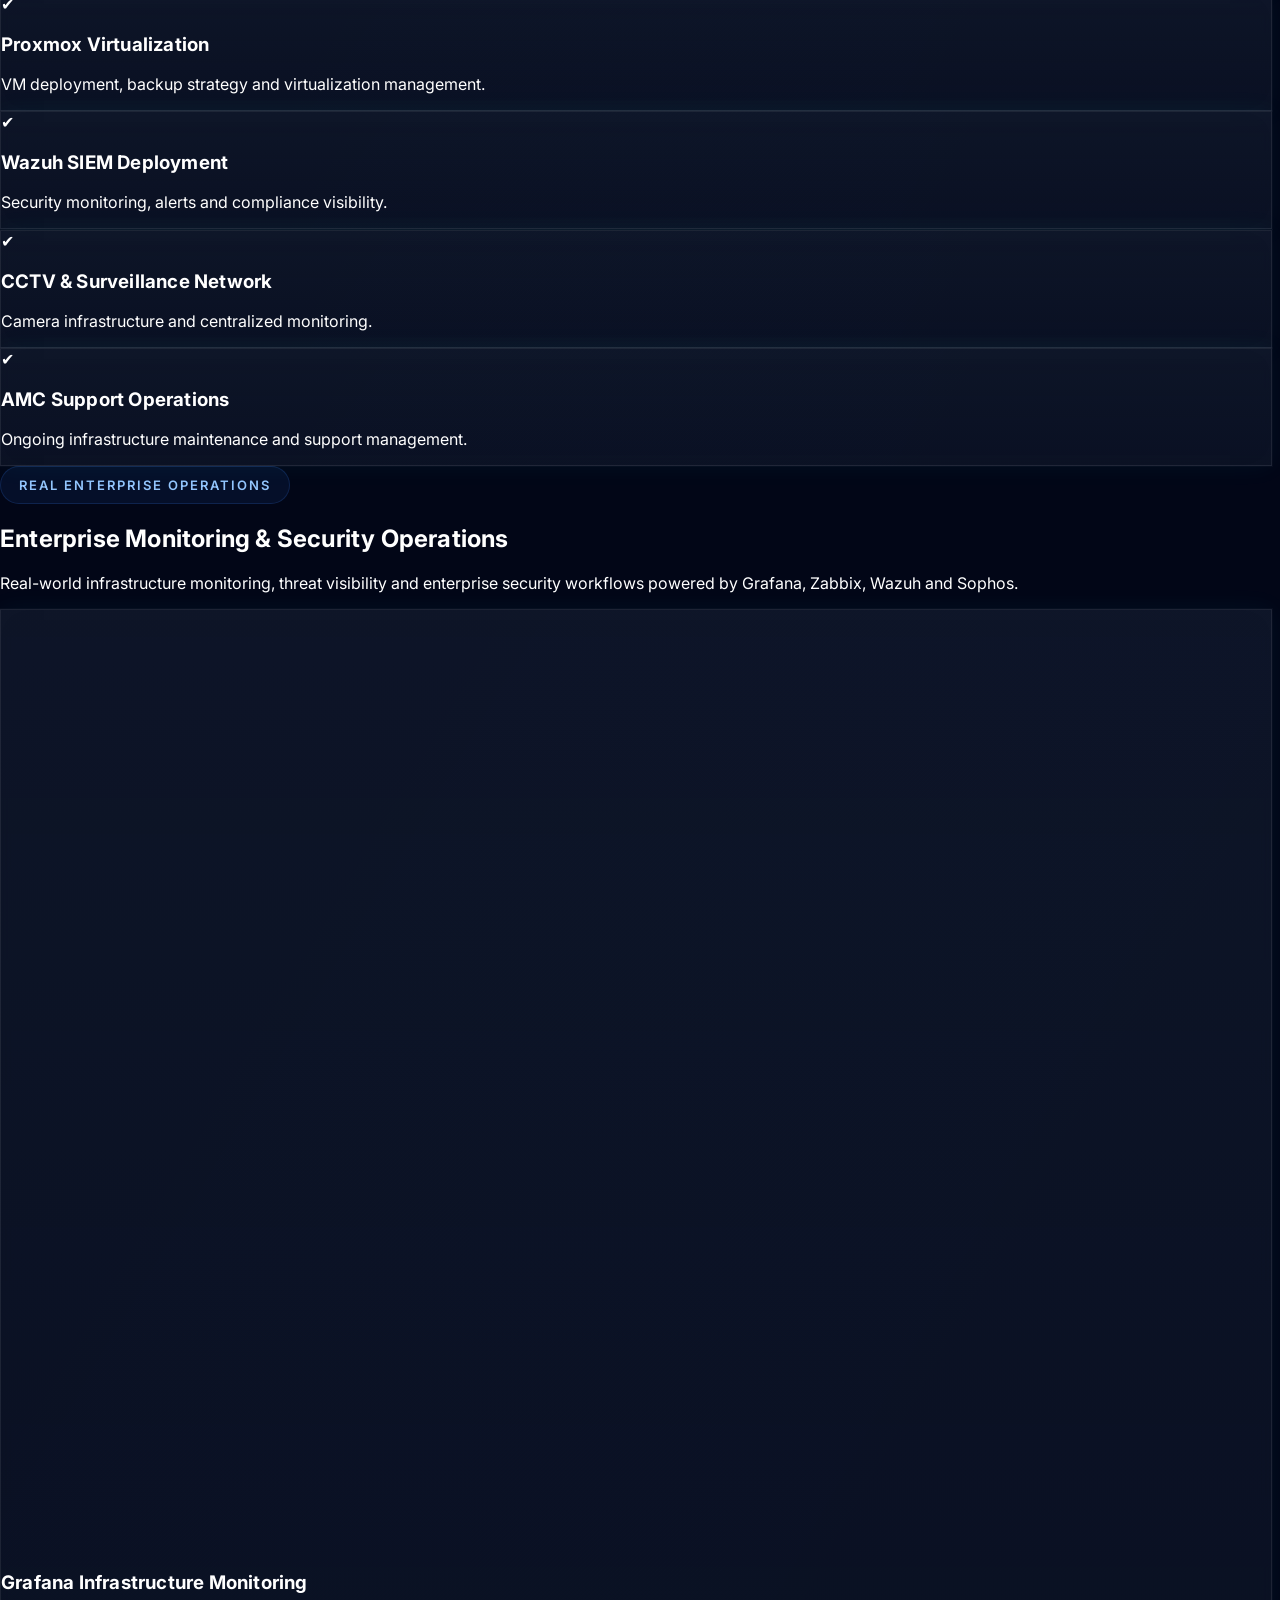
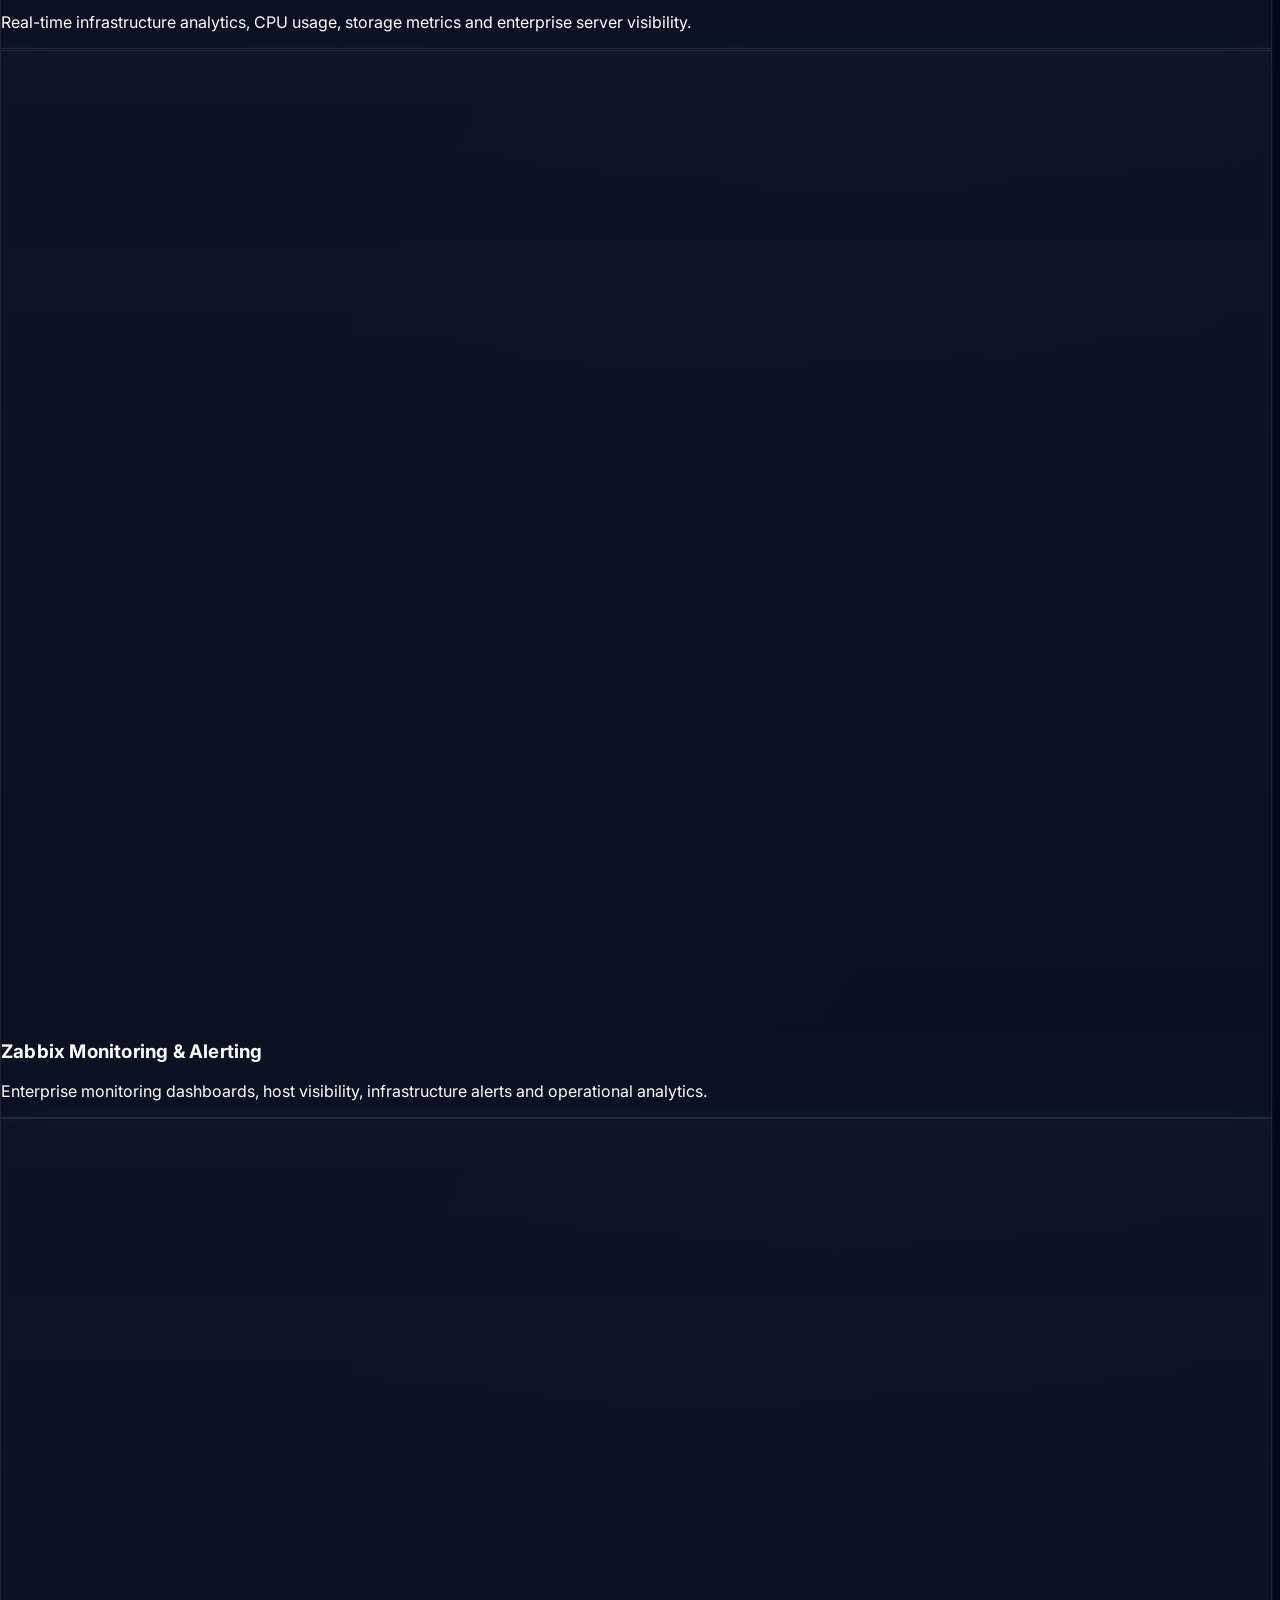
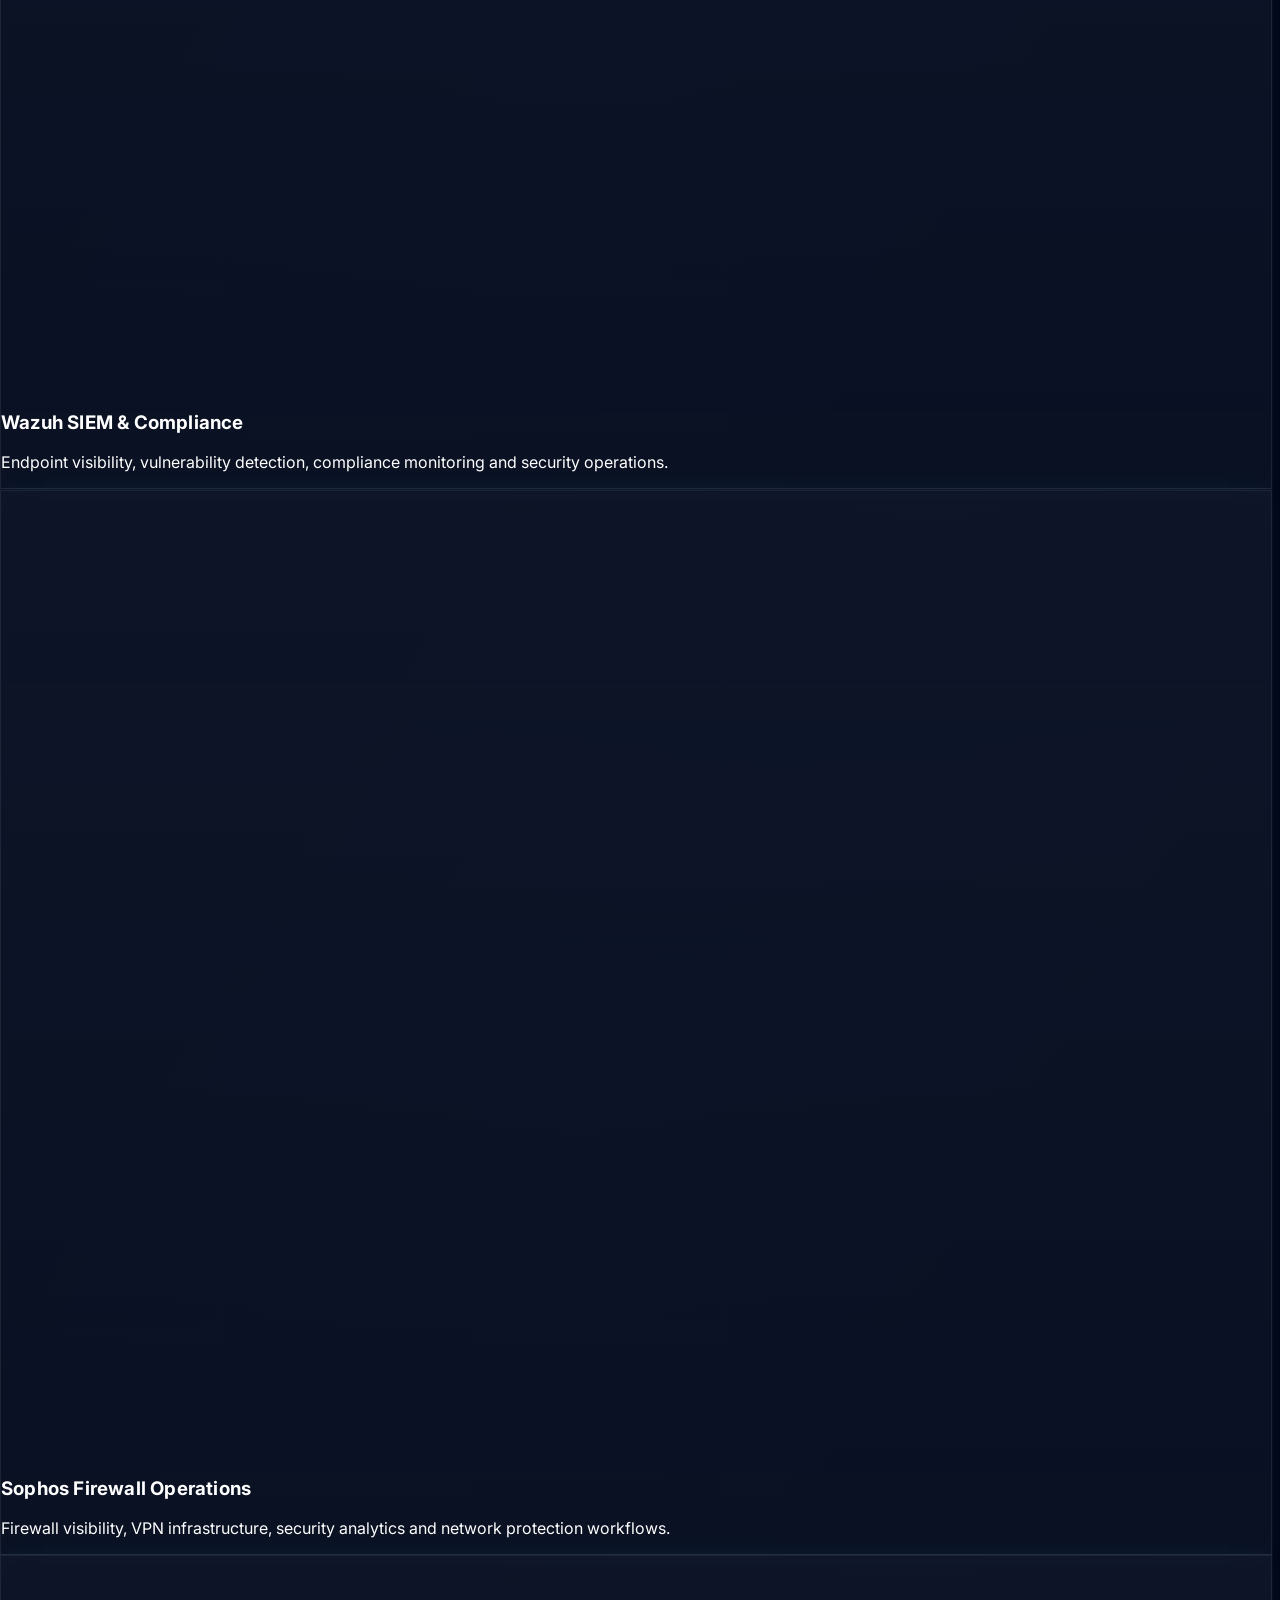
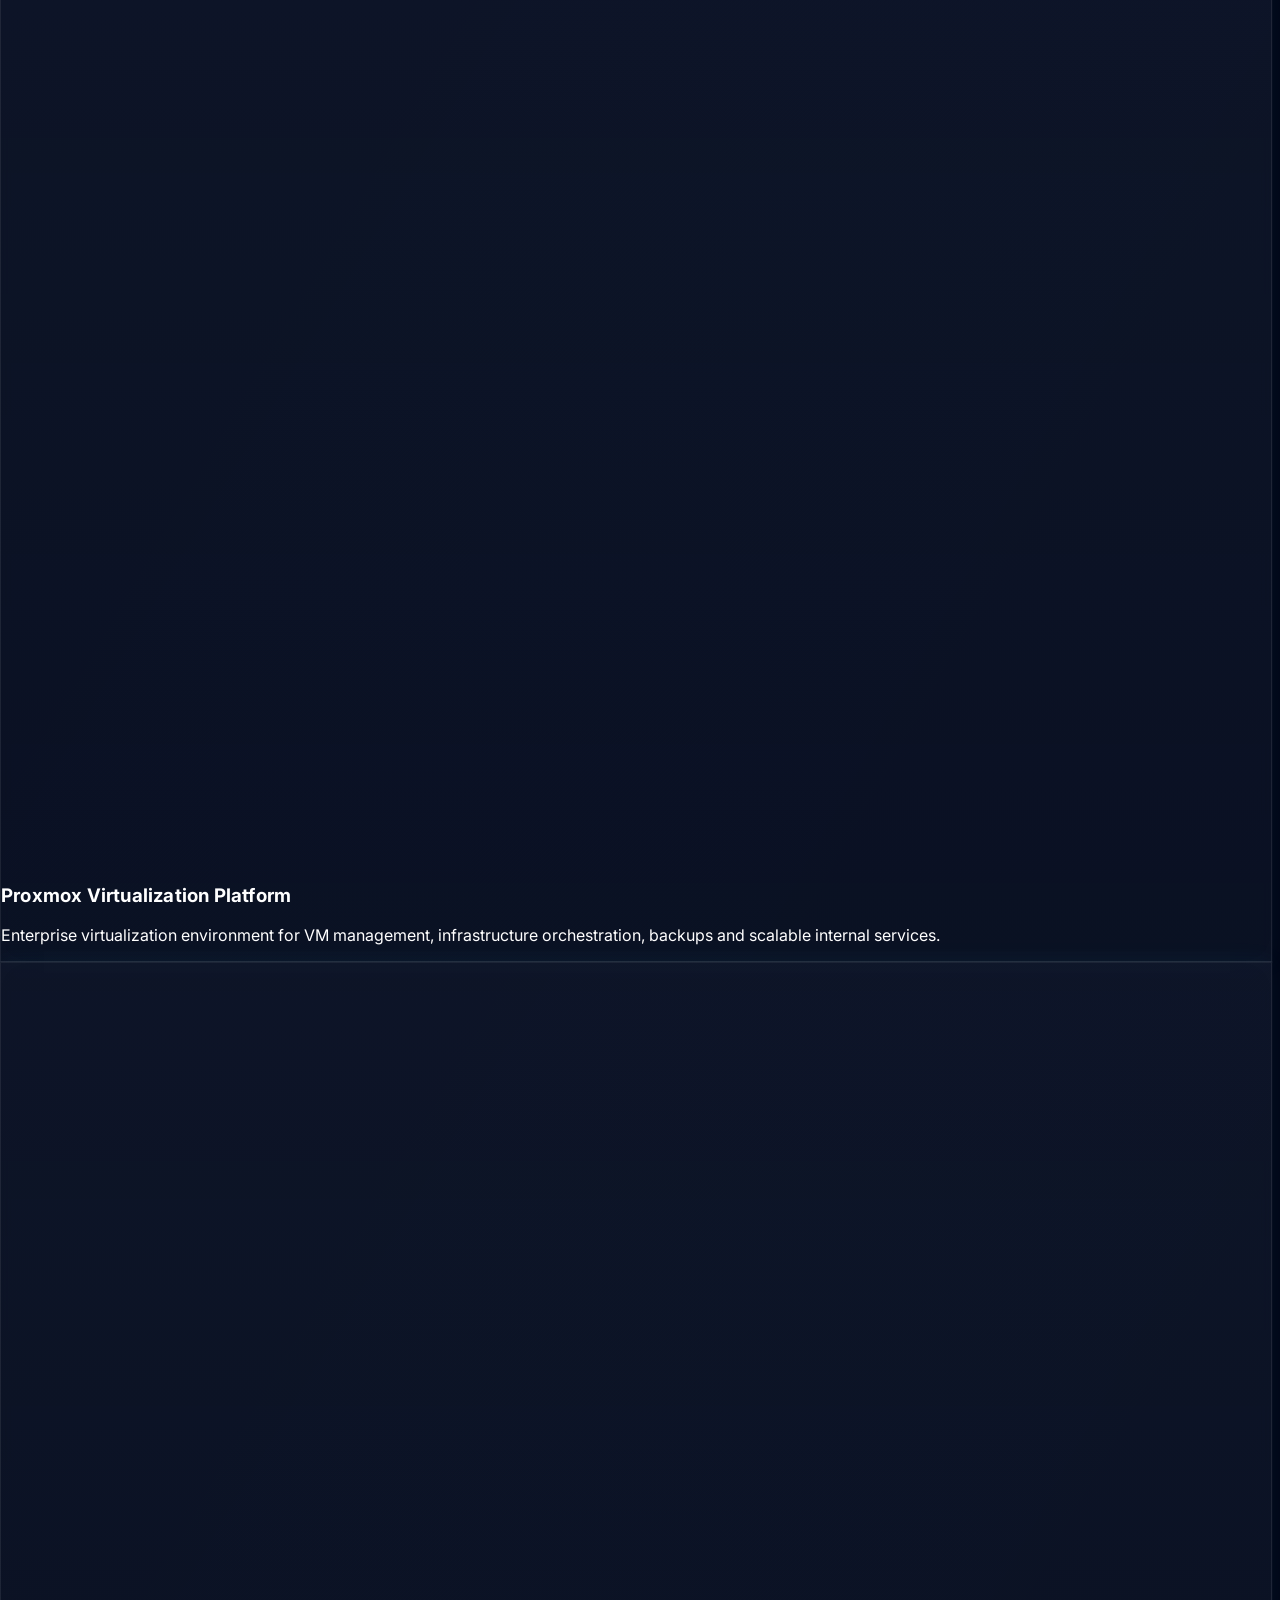
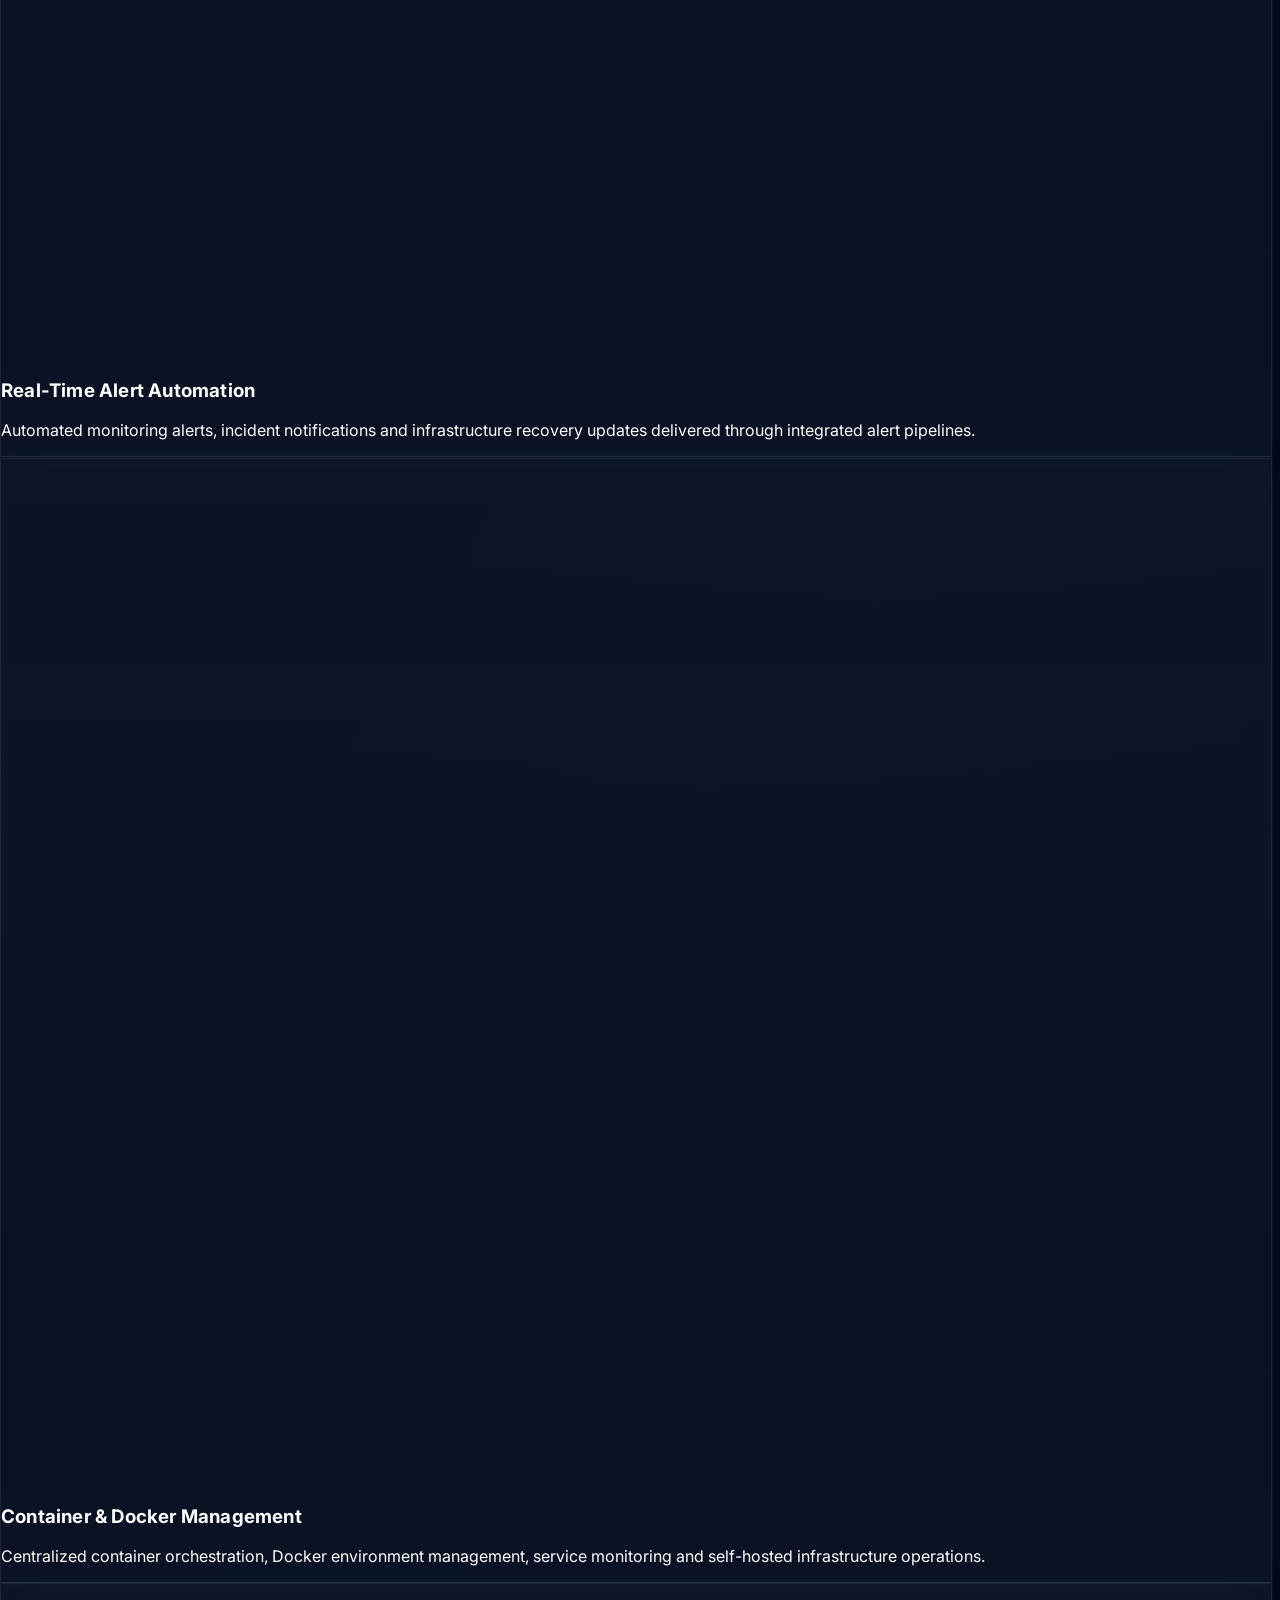
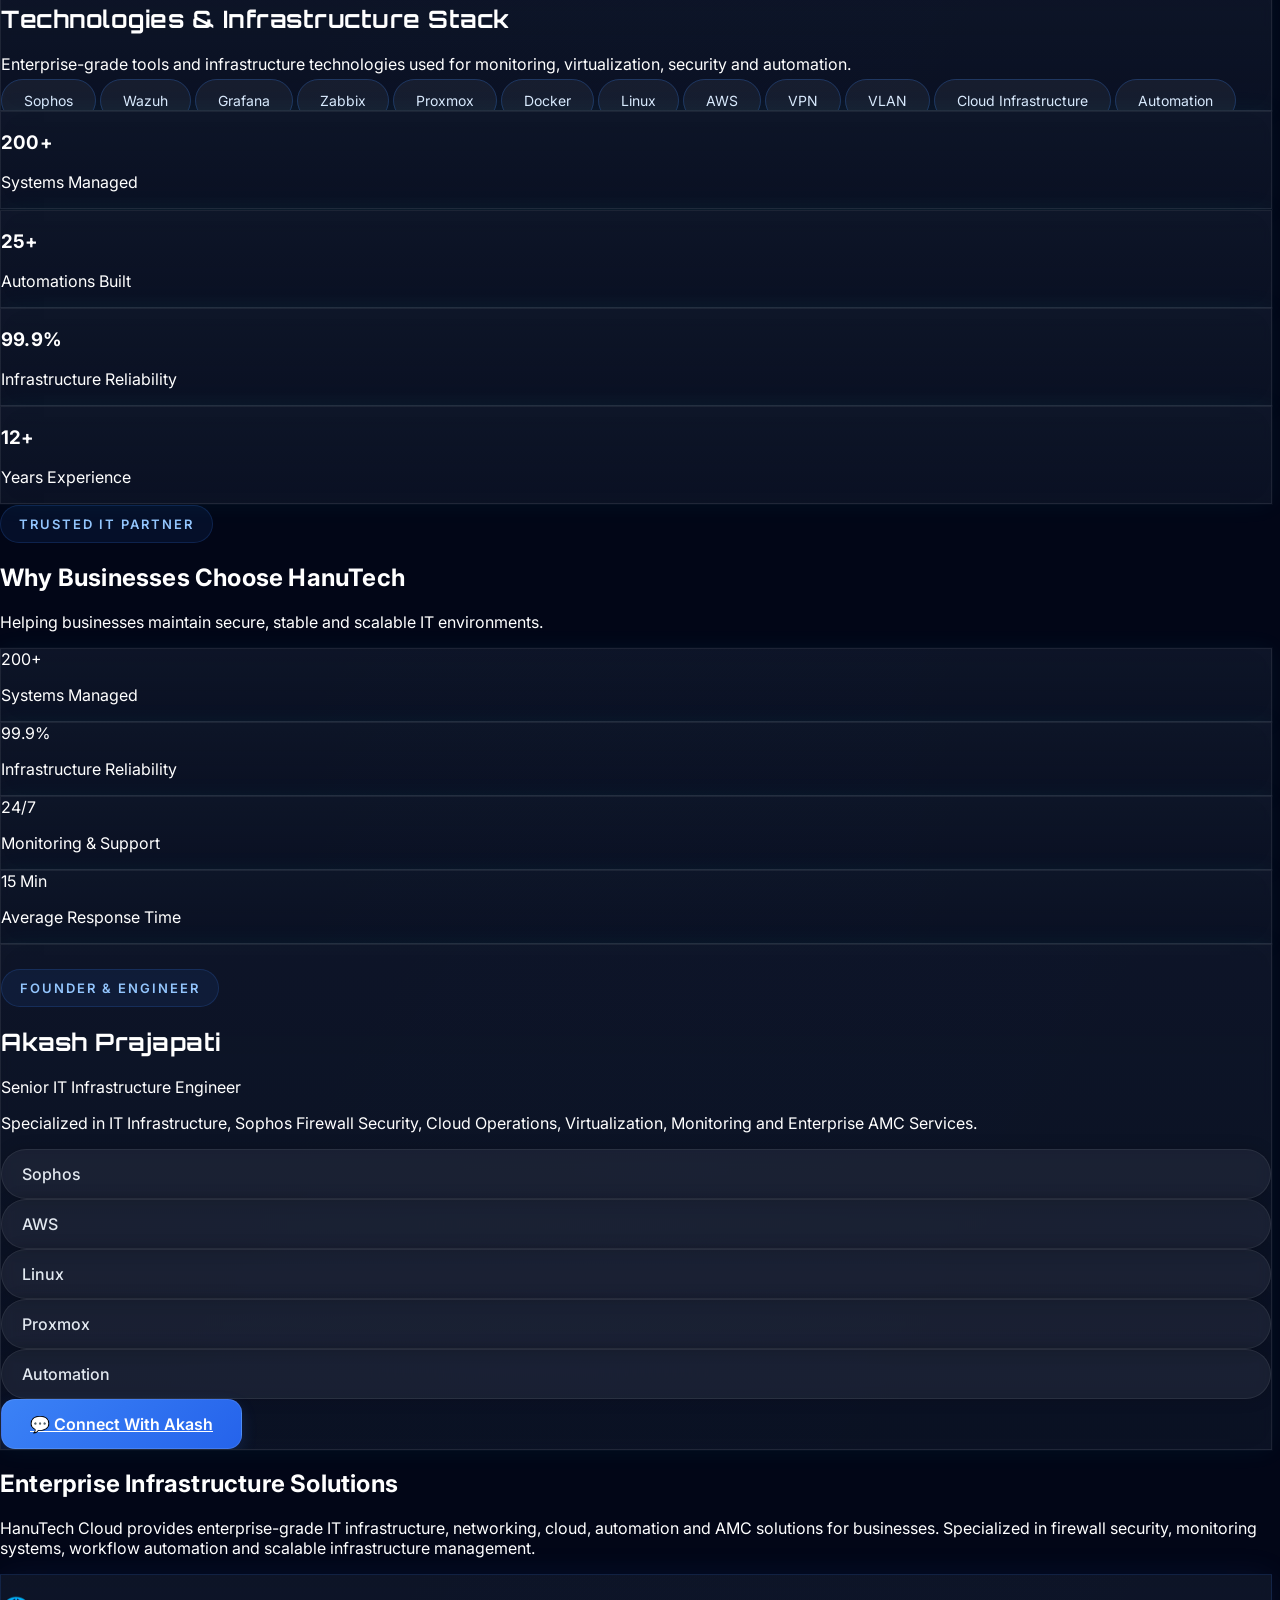
==== commit c1179914: "Update index.html" ====
--- a/index.html
+++ b/index.html
@@ -1336,6 +1336,81 @@
 
 </section>
 
+  <!-- 🔥 FOUNDER SECTION -->
+
+<section class="py-20 relative z-10">
+
+  <div class="container mx-auto px-4">
+
+    <div class="glass-card p-10">
+
+      <div class="grid md:grid-cols-2 gap-10 items-center">
+
+        <div class="text-center">
+
+          <img
+            src="images/akash.jpg"
+            alt="Akash Prajapati"
+            class="w-64 h-64 mx-auto rounded-full object-cover border-4 border-blue-500/30">
+
+        </div>
+
+        <div>
+
+          <span class="services-badge">
+            FOUNDER & ENGINEER
+          </span>
+
+          <h2 class="text-4xl font-bold text-white mt-5">
+
+            Akash Prajapati
+
+          </h2>
+
+          <p class="text-blue-400 text-lg mt-3">
+
+            Senior IT Infrastructure Engineer
+
+          </p>
+
+          <p class="text-gray-400 mt-6 leading-8">
+
+            Specialized in IT Infrastructure,
+            Sophos Firewall Security,
+            Cloud Operations,
+            Virtualization,
+            Monitoring and Enterprise AMC Services.
+
+          </p>
+
+          <div class="flex flex-wrap gap-3 mt-6">
+
+            <span class="stack-pill">Sophos</span>
+            <span class="stack-pill">AWS</span>
+            <span class="stack-pill">Linux</span>
+            <span class="stack-pill">Proxmox</span>
+            <span class="stack-pill">Automation</span>
+
+          </div>
+
+          <a href="https://wa.me/919067825687"
+             target="_blank"
+             class="hero-btn-primary mt-8">
+
+            💬 Connect With Akash
+
+          </a>
+
+        </div>
+
+      </div>
+
+    </div>
+
+  </div>
+
+</section>
+
   <section id="about"
          class="py-16 relative z-10"
          data-aos="fade-up">
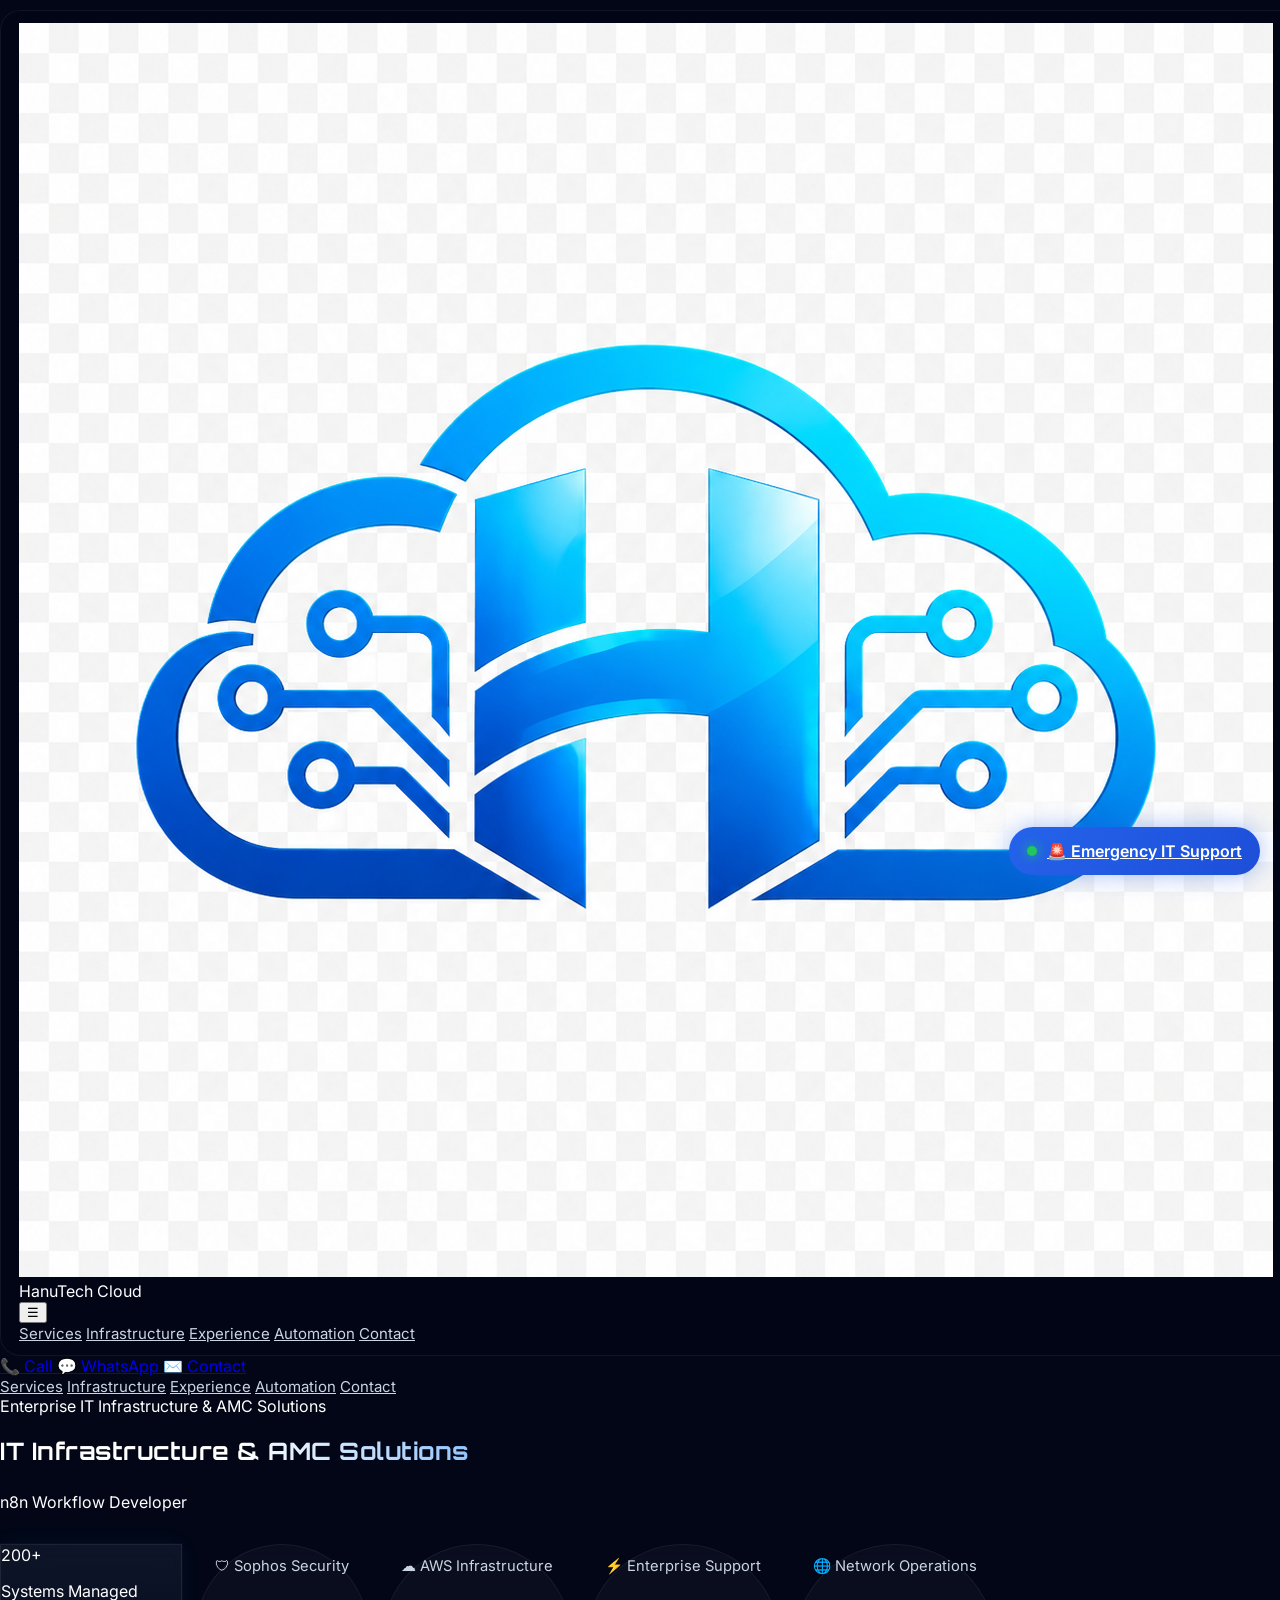
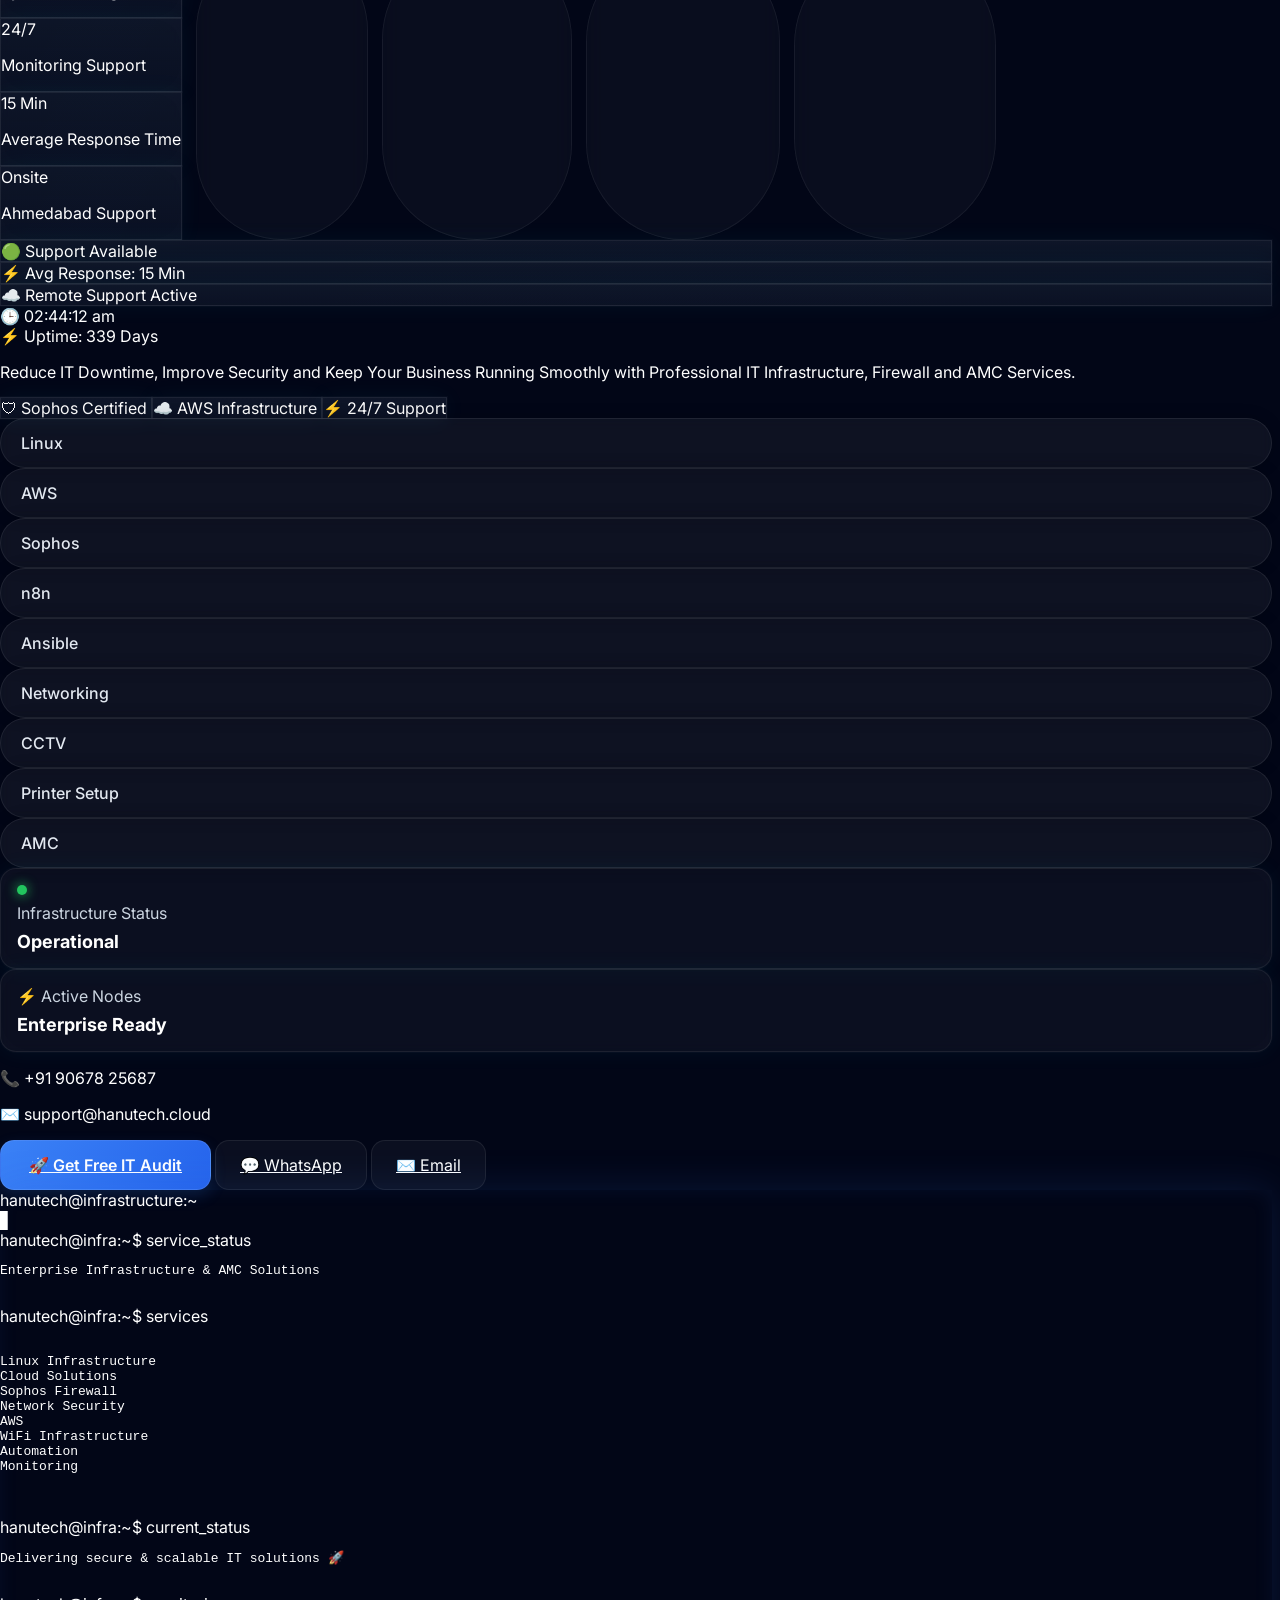
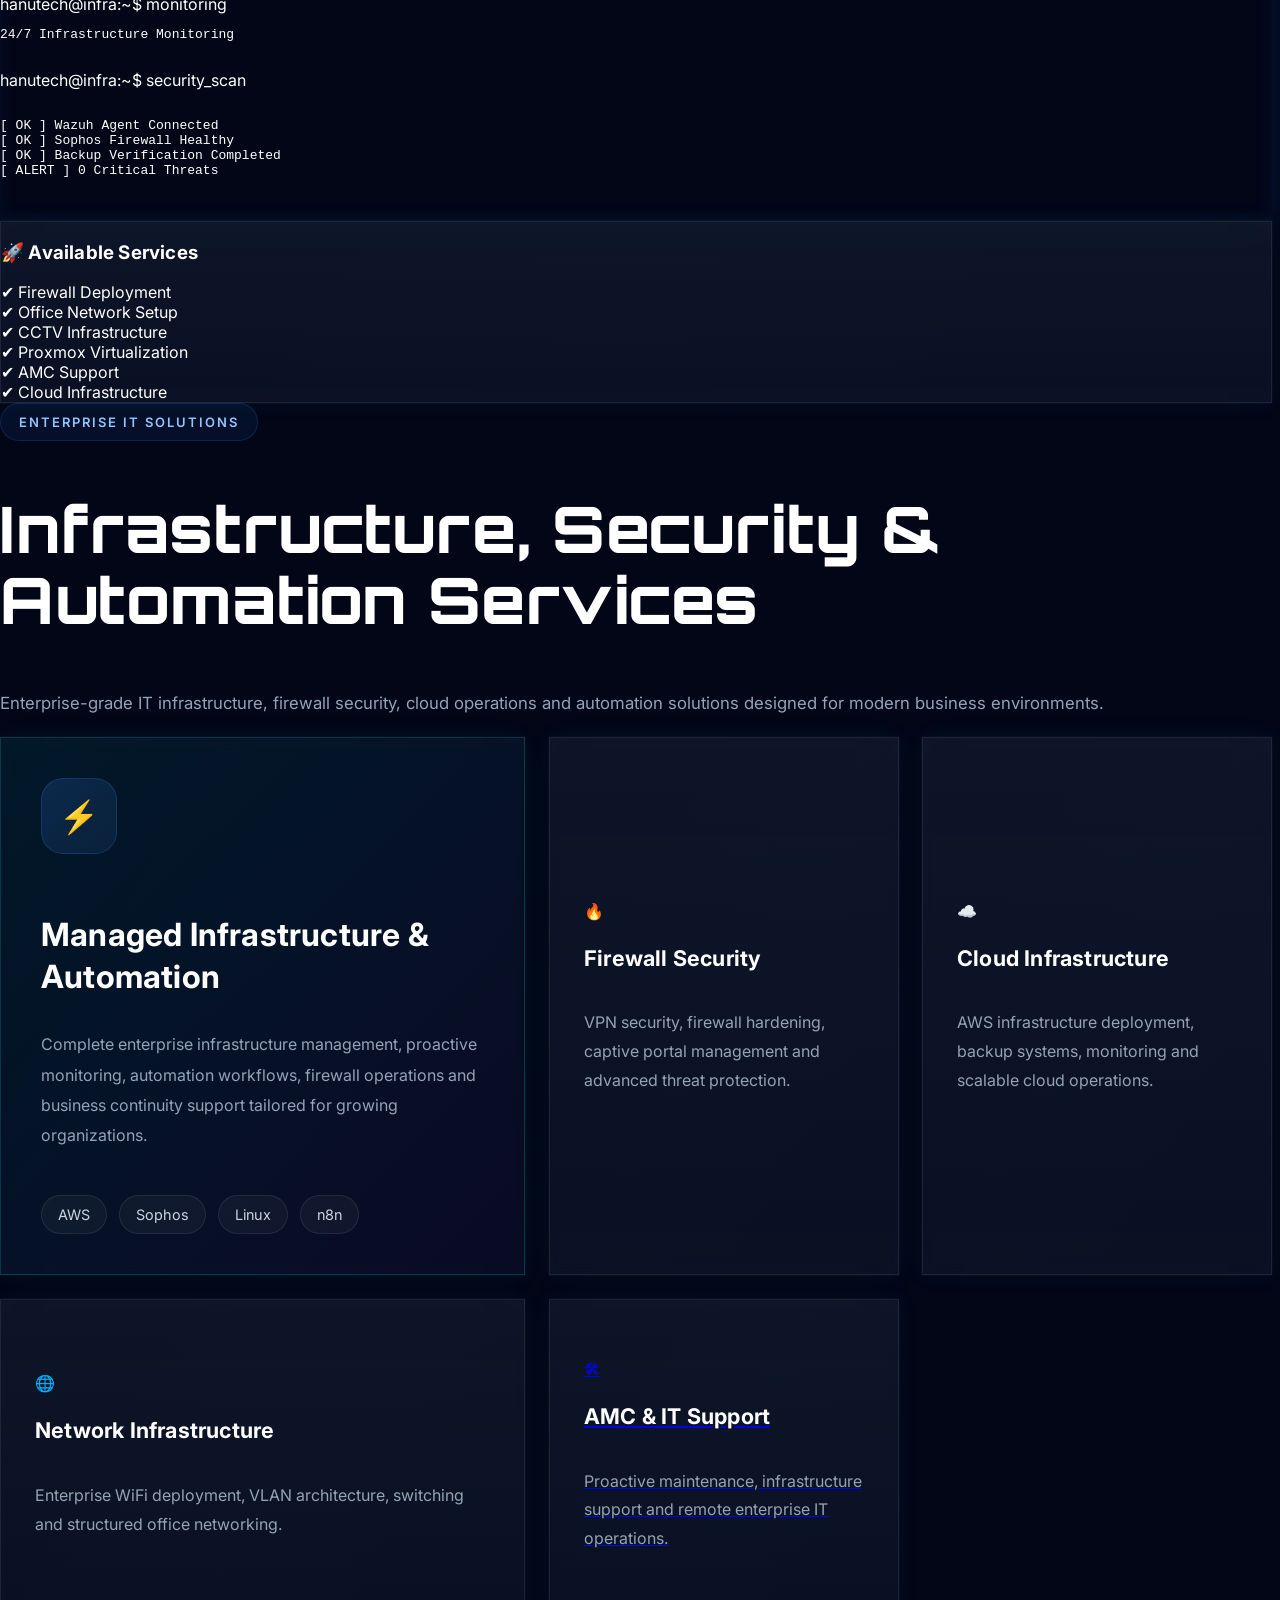
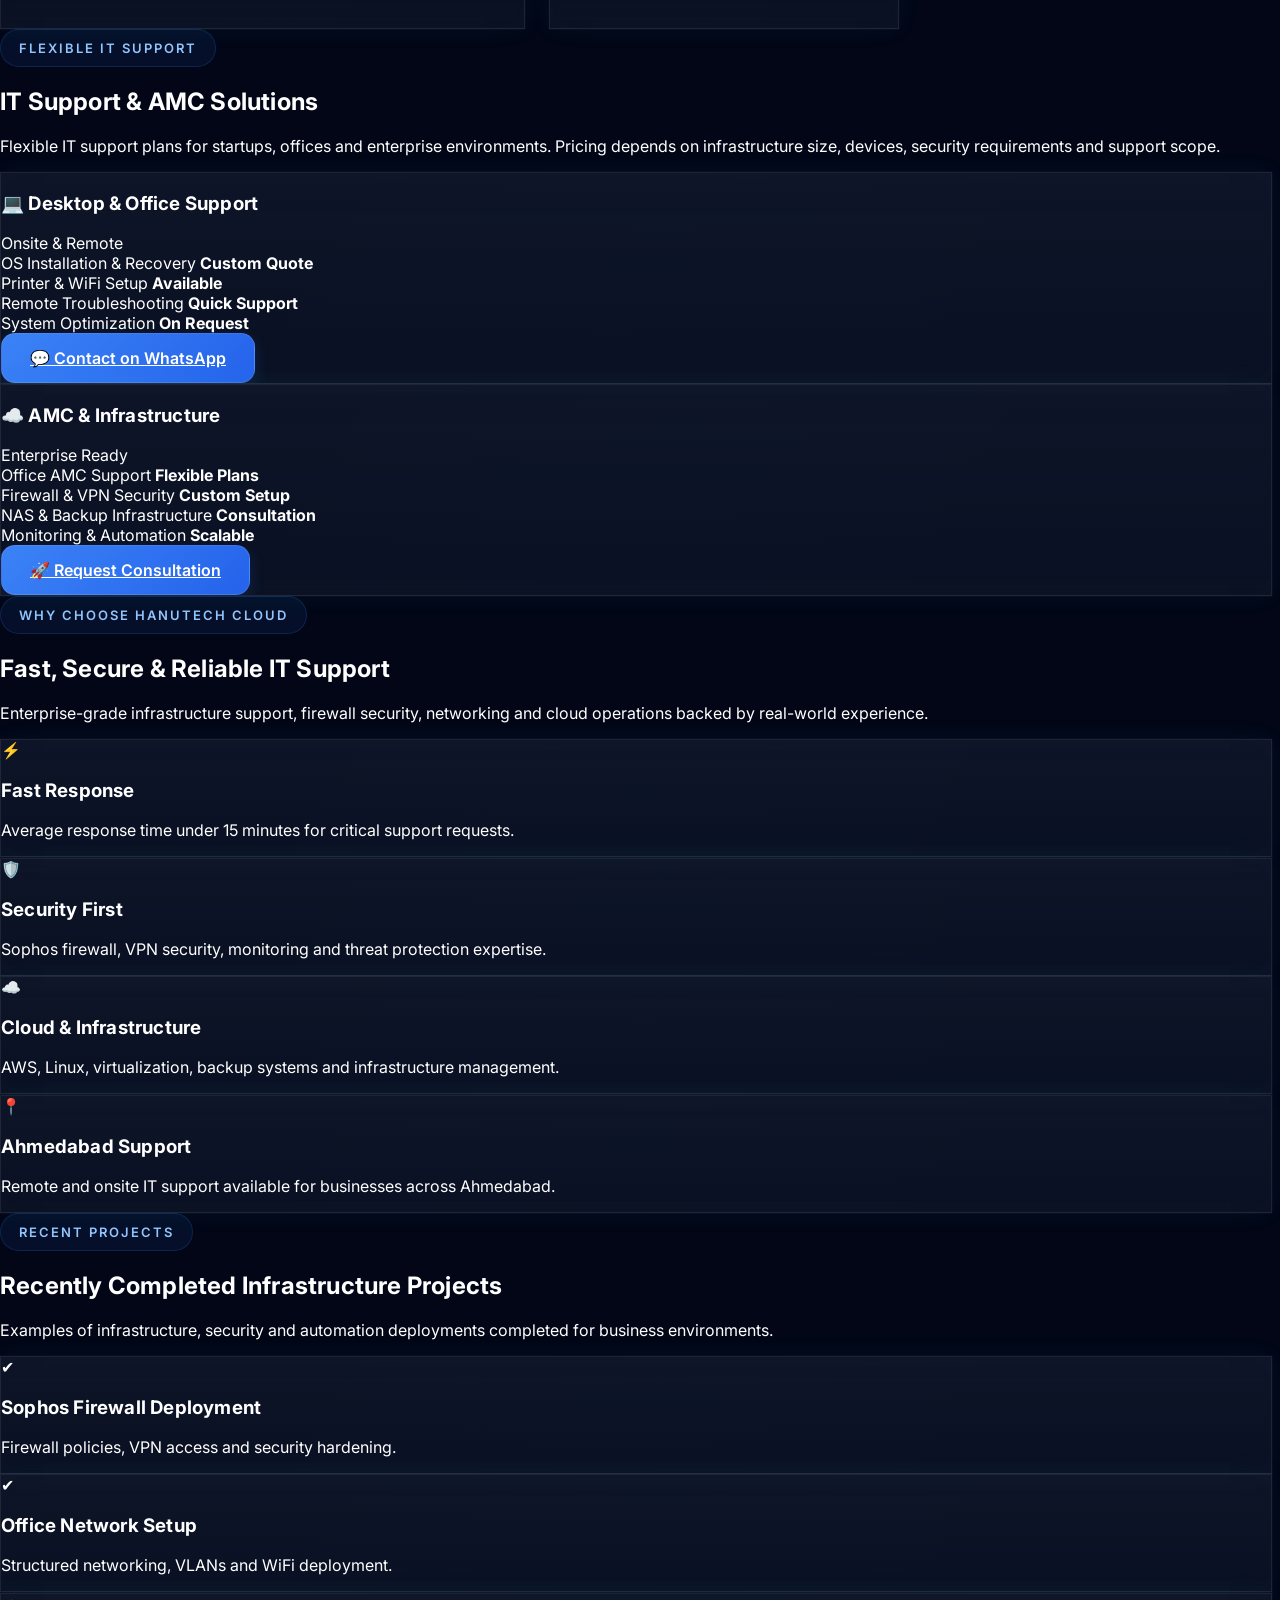
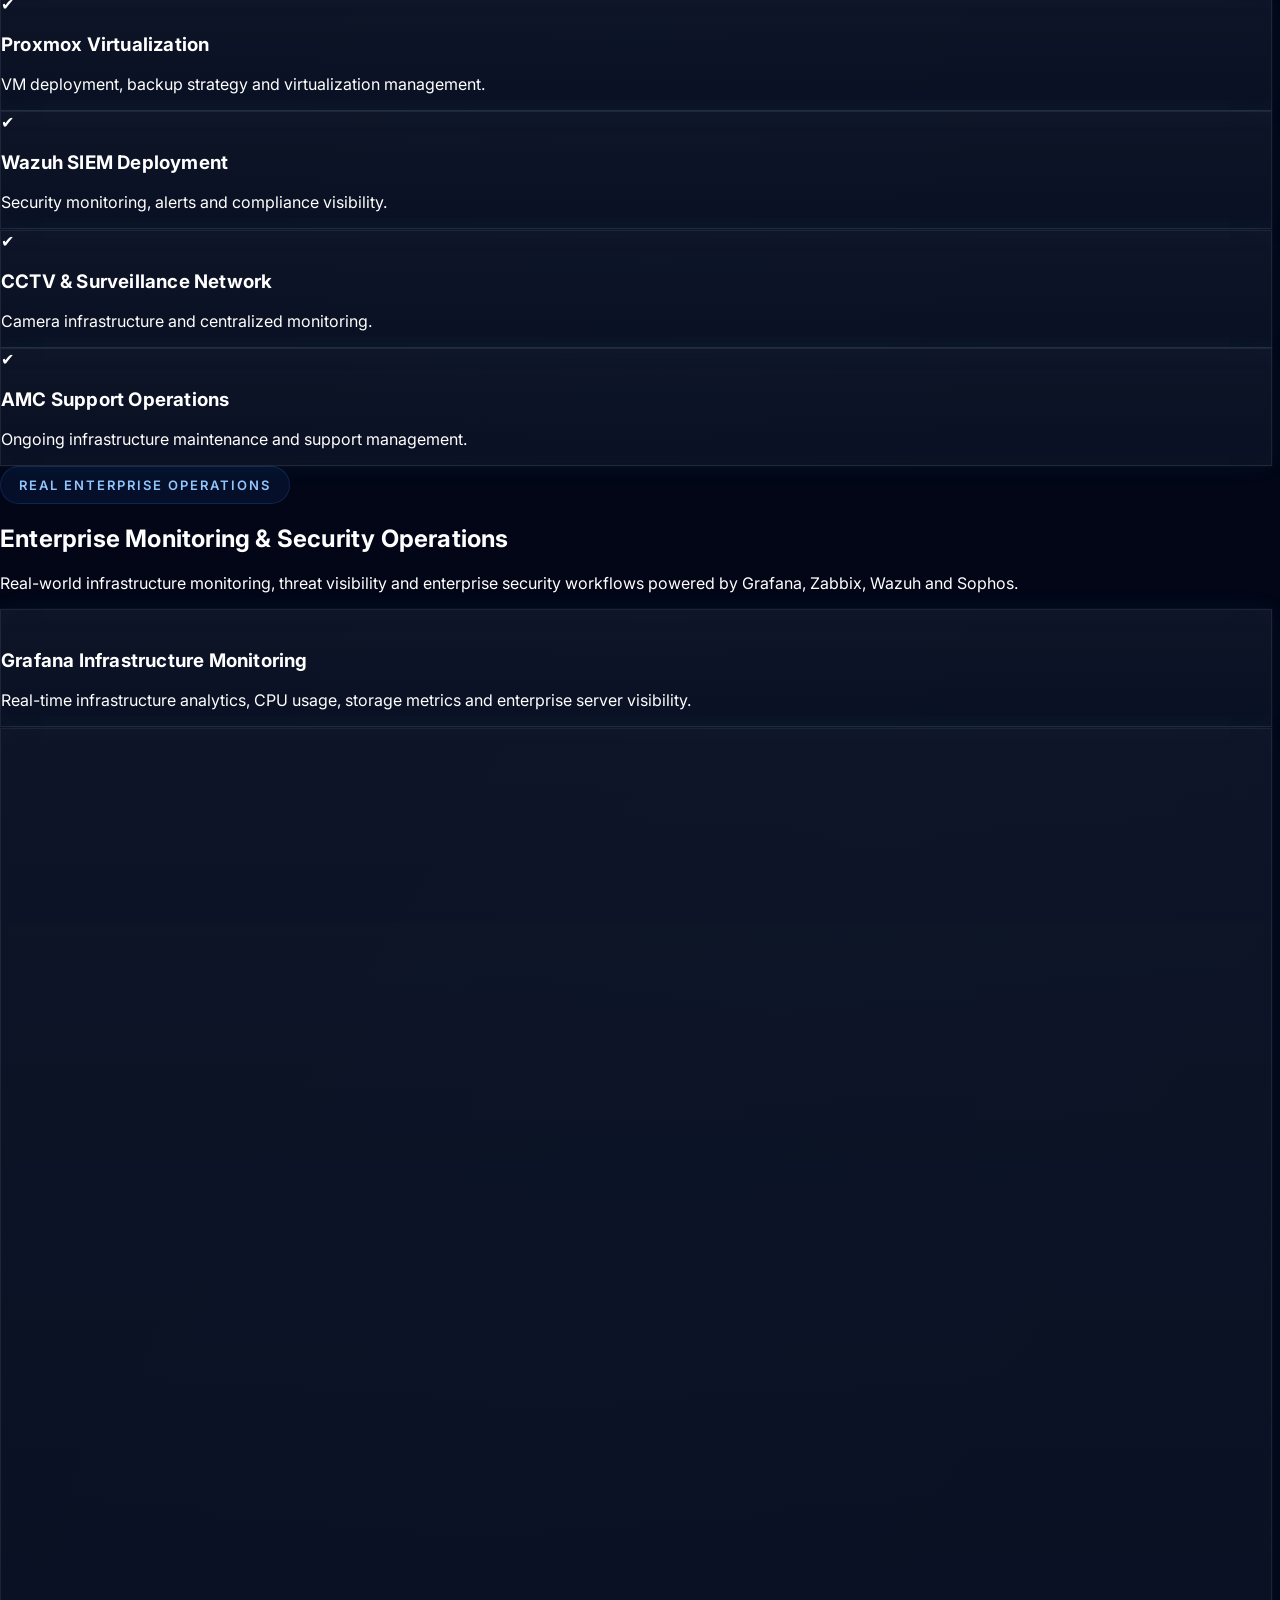
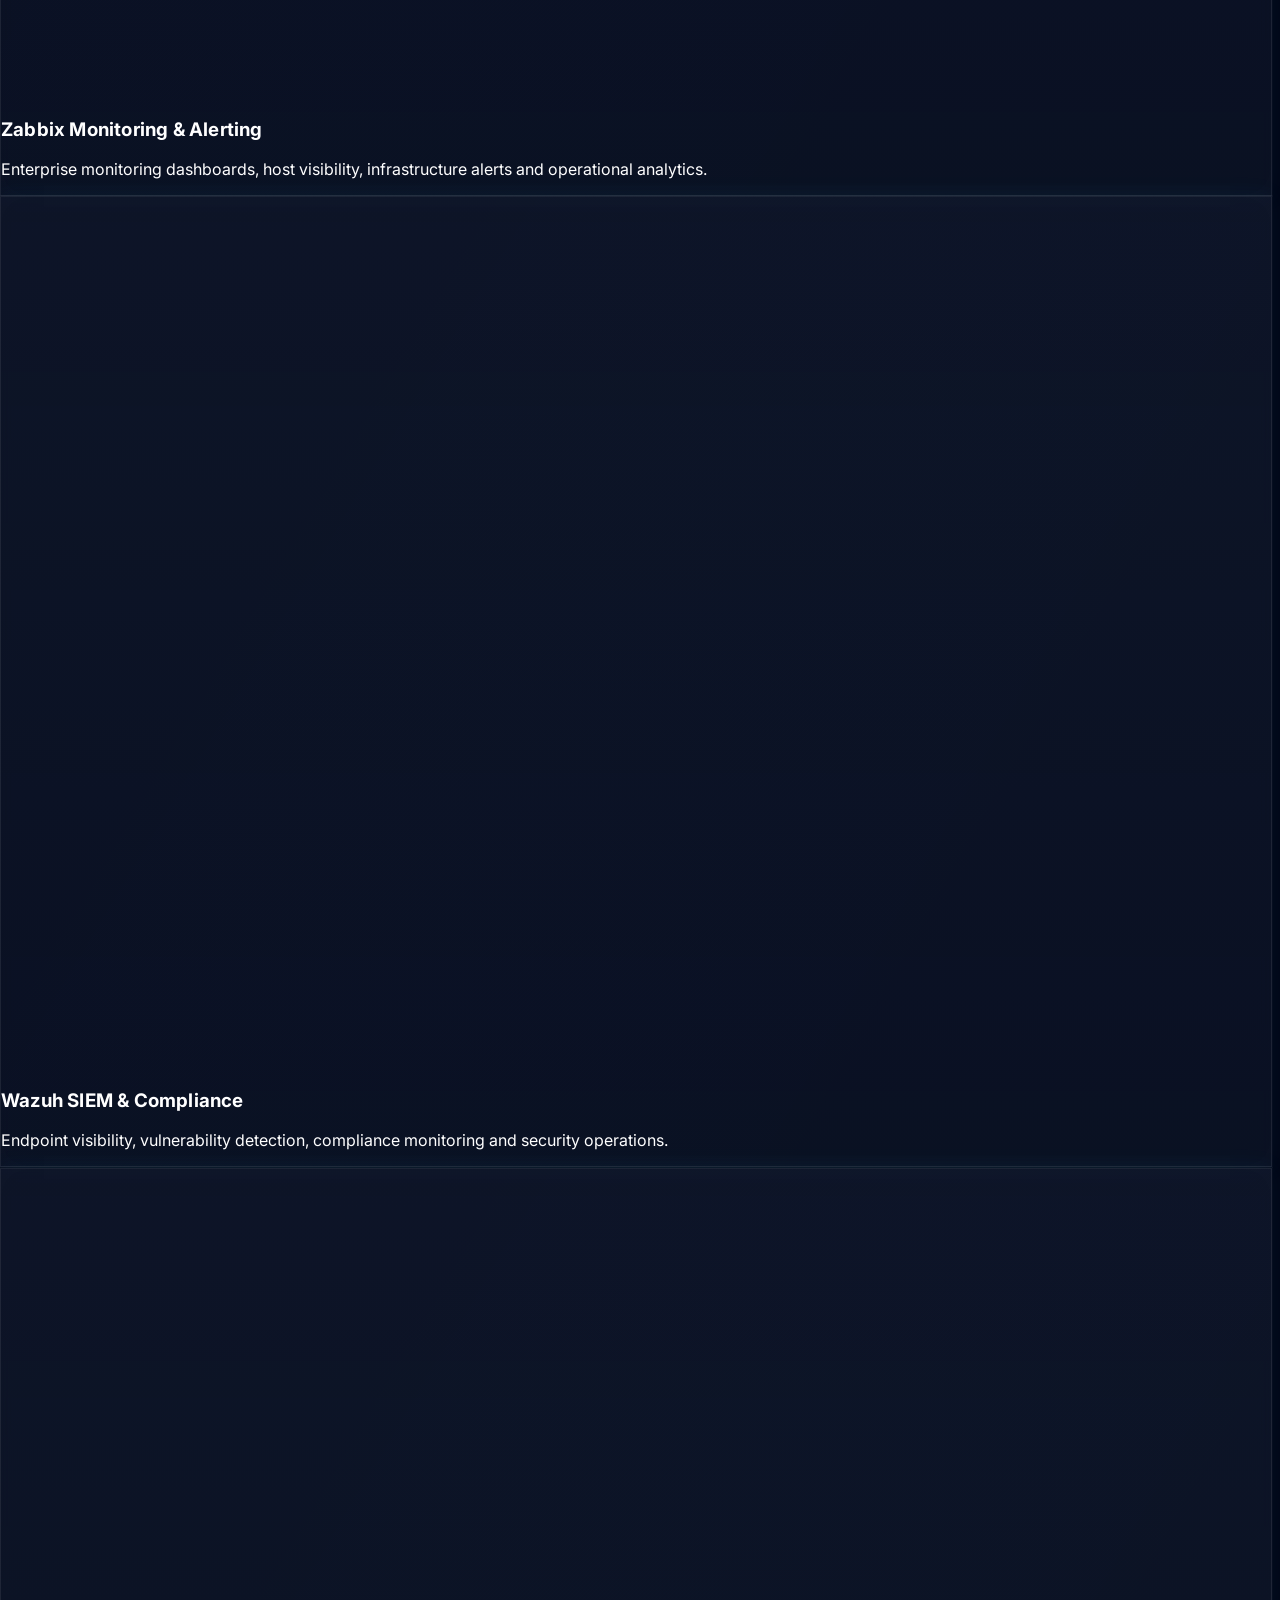
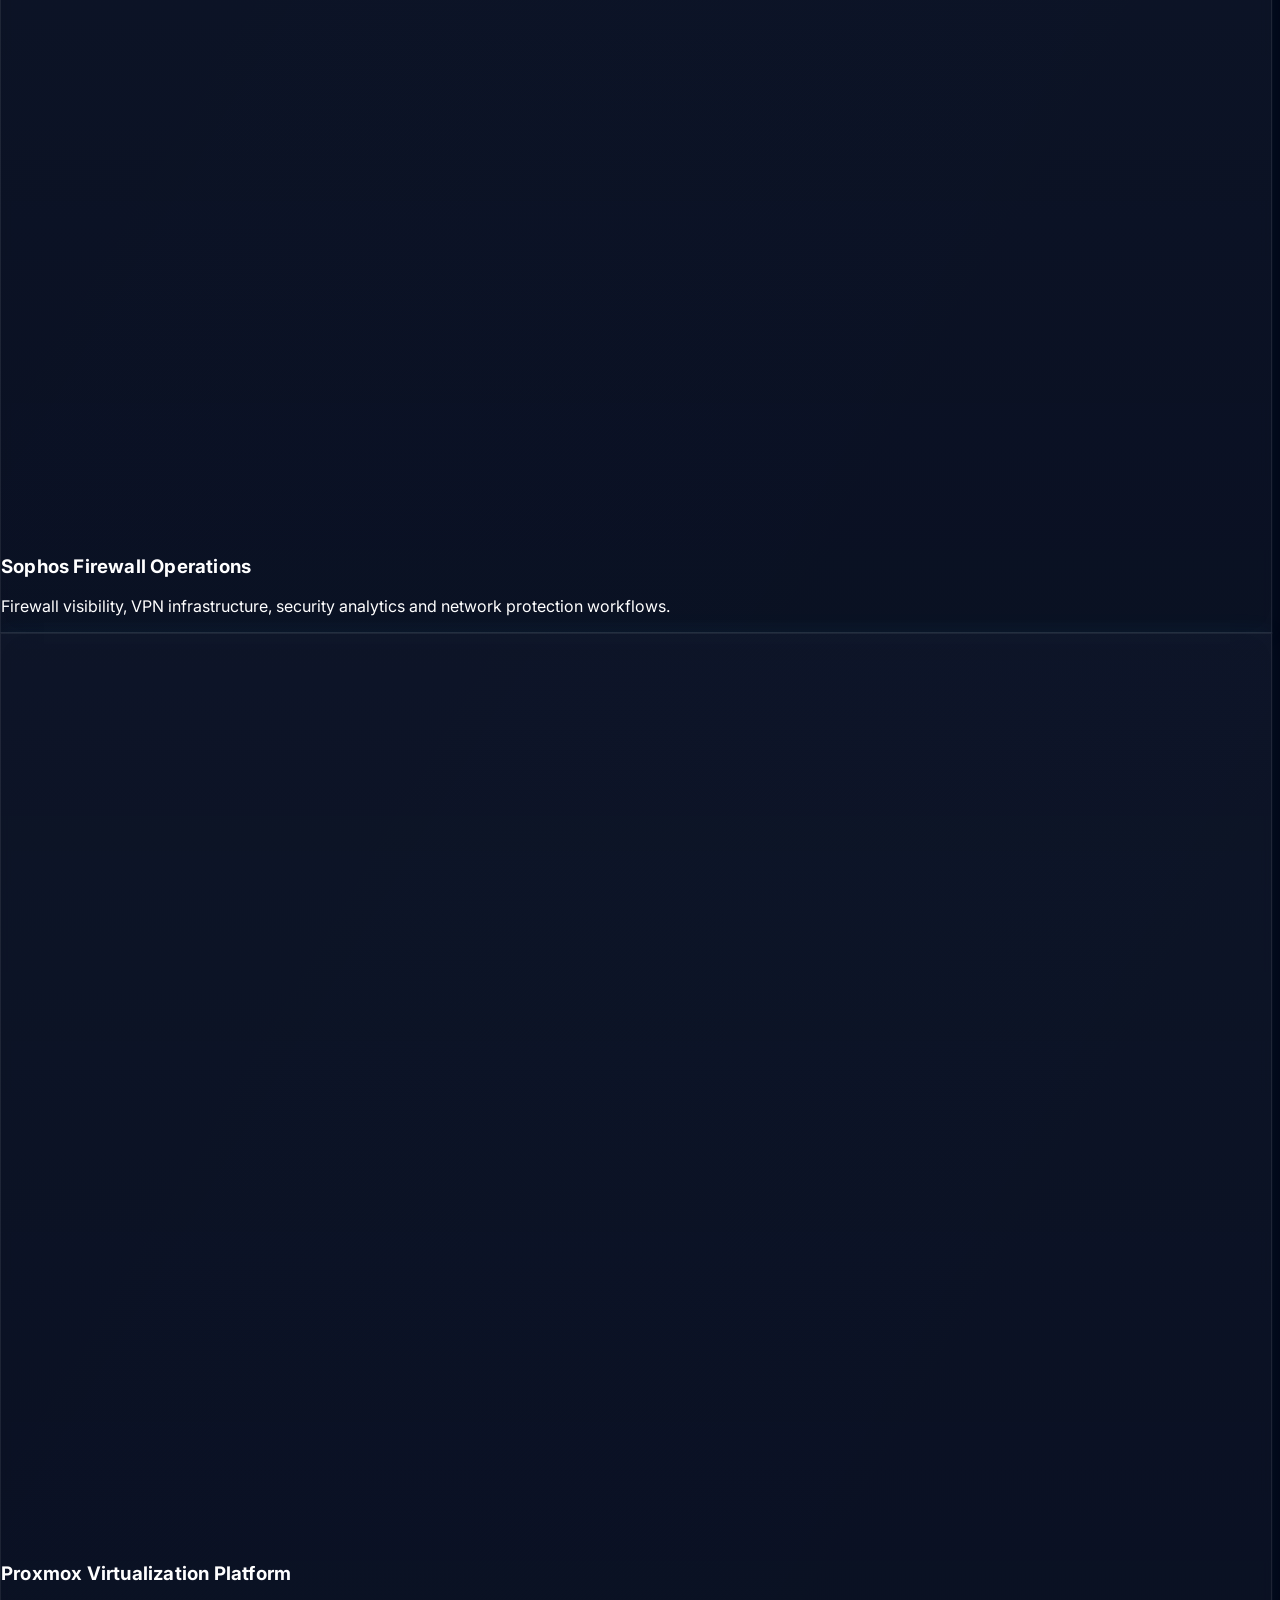
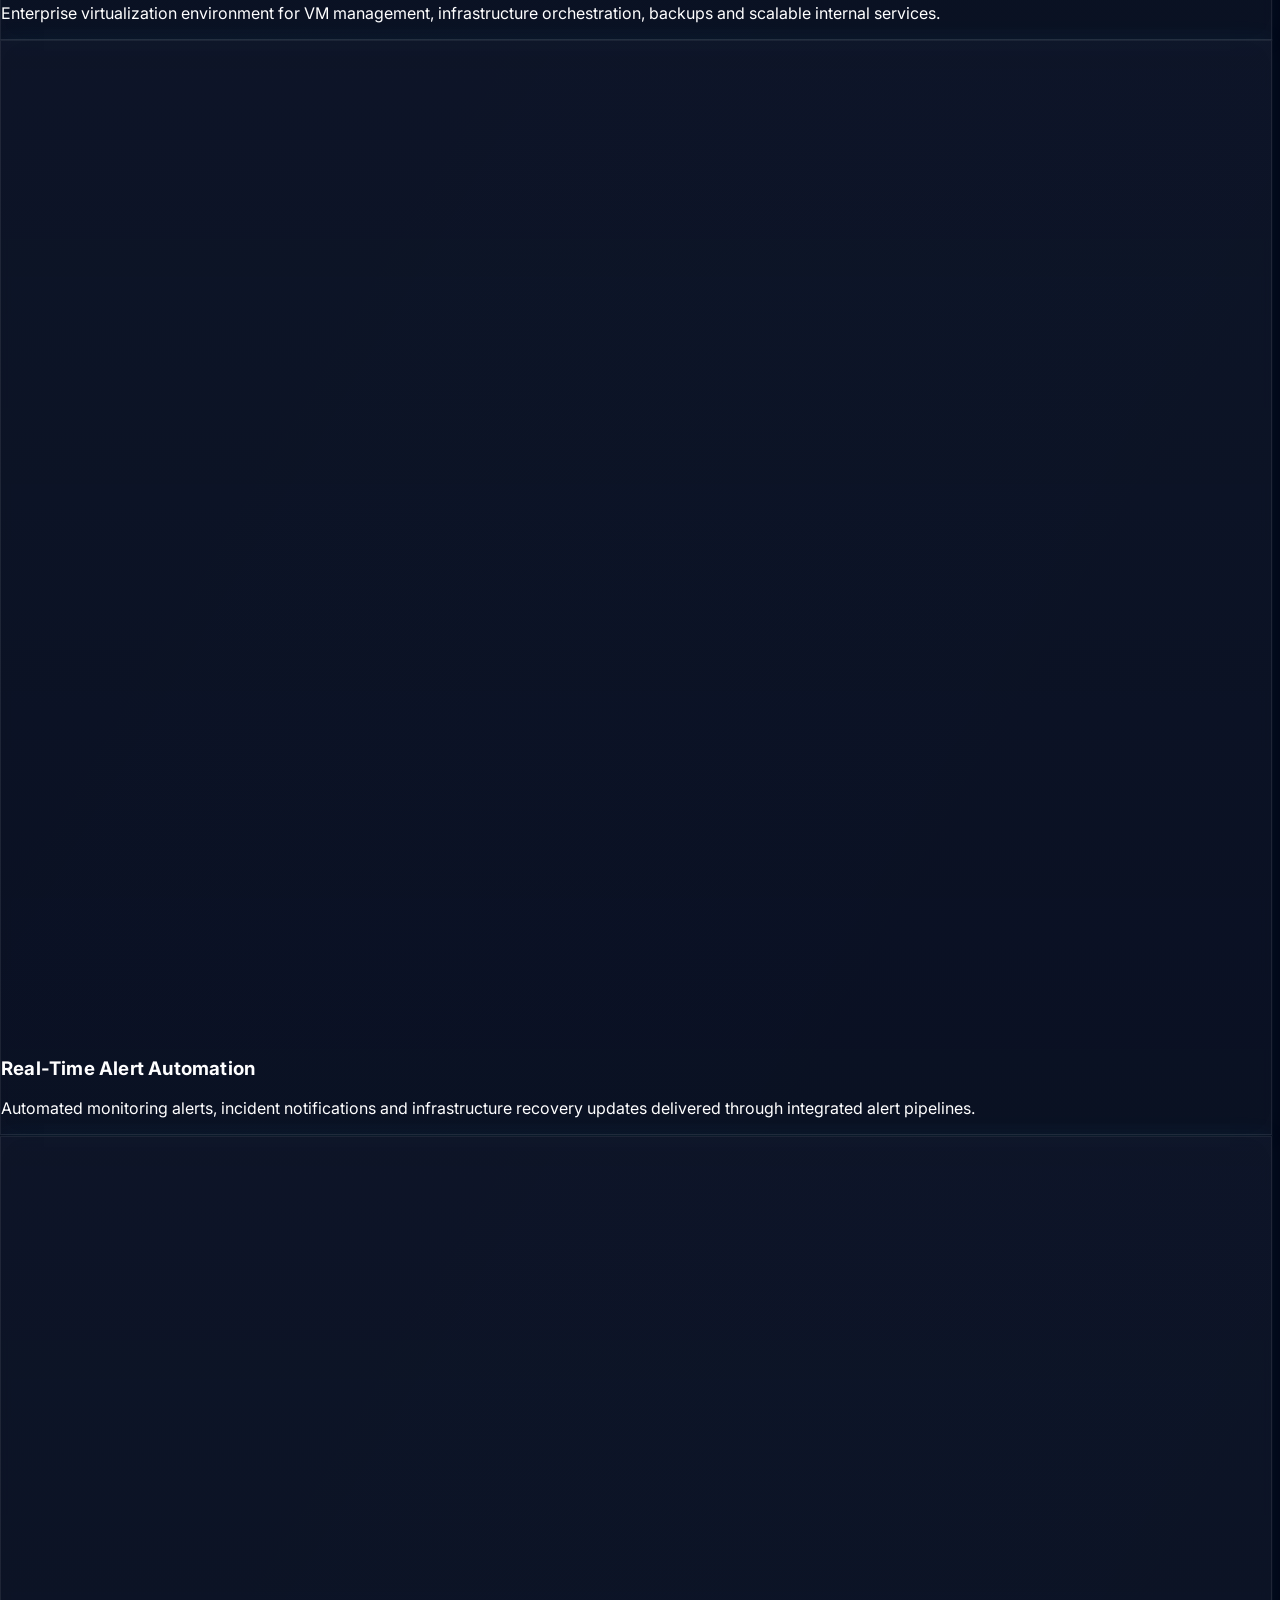
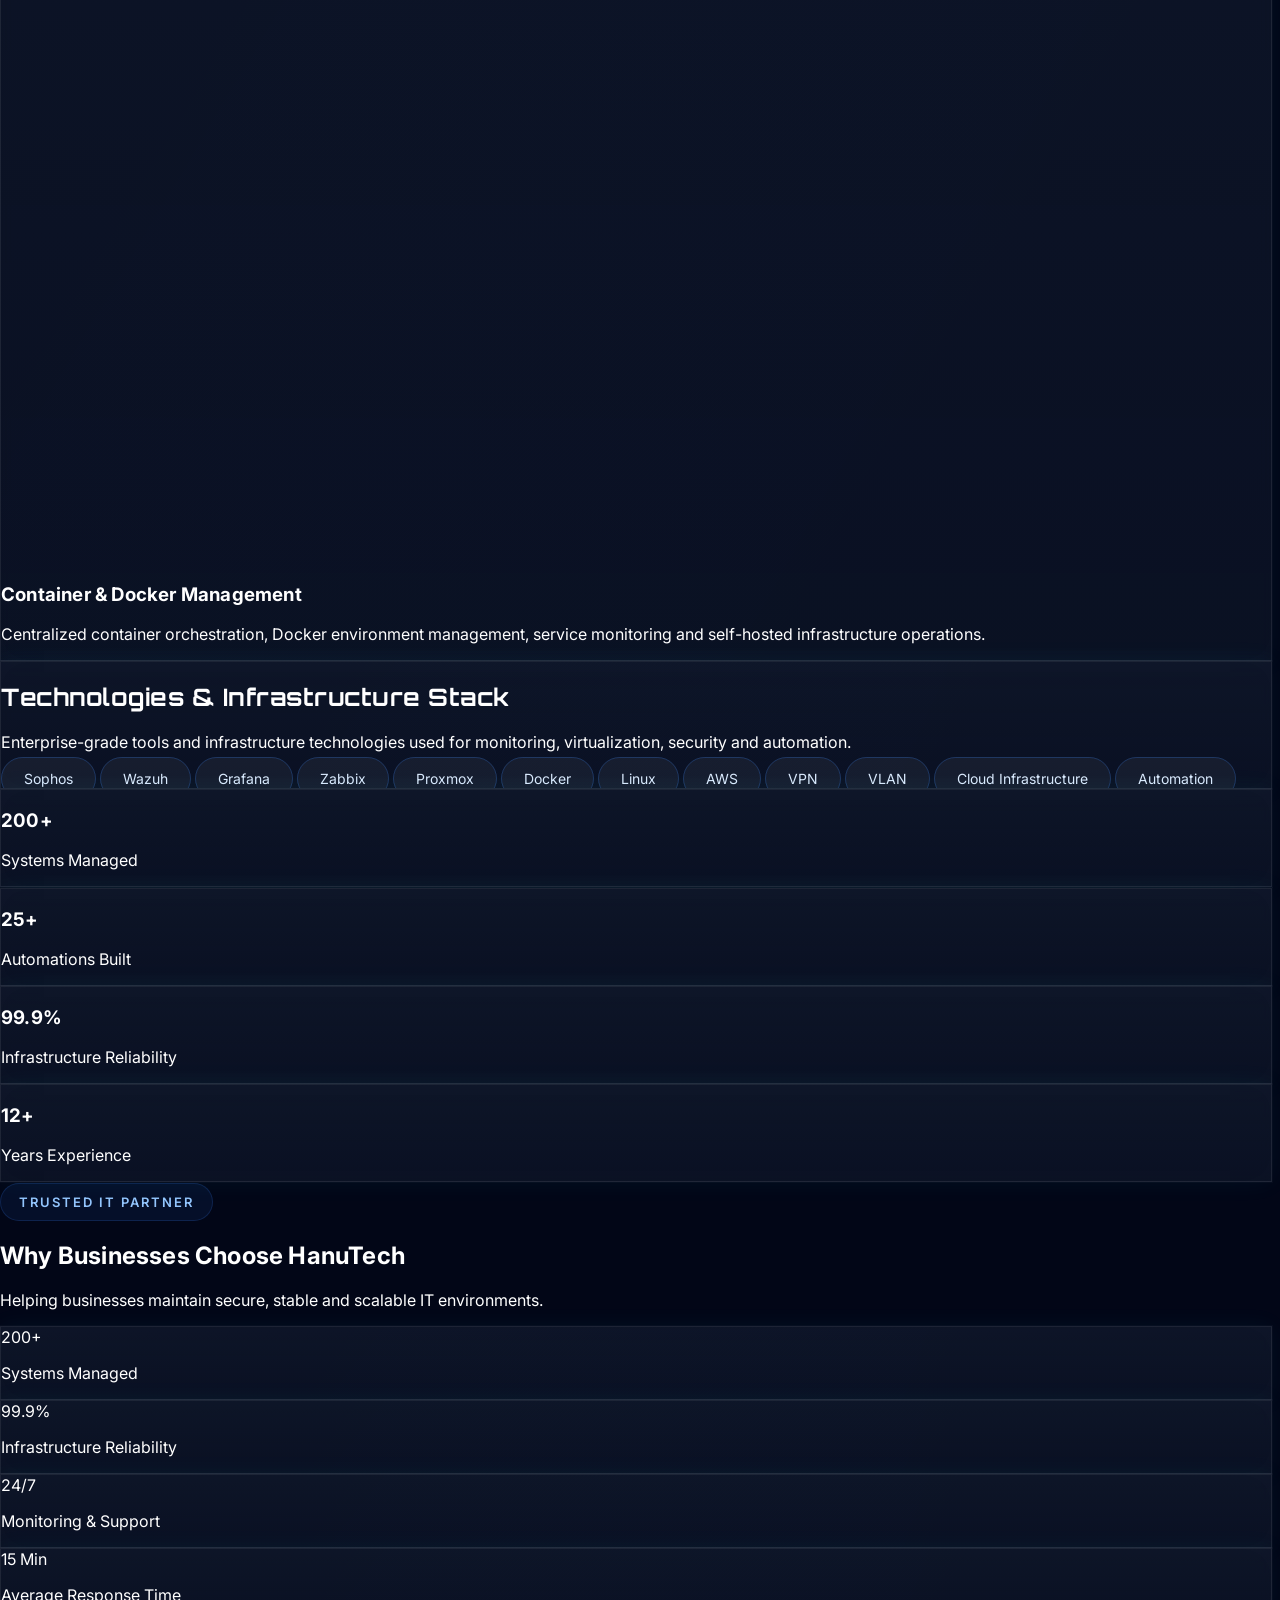
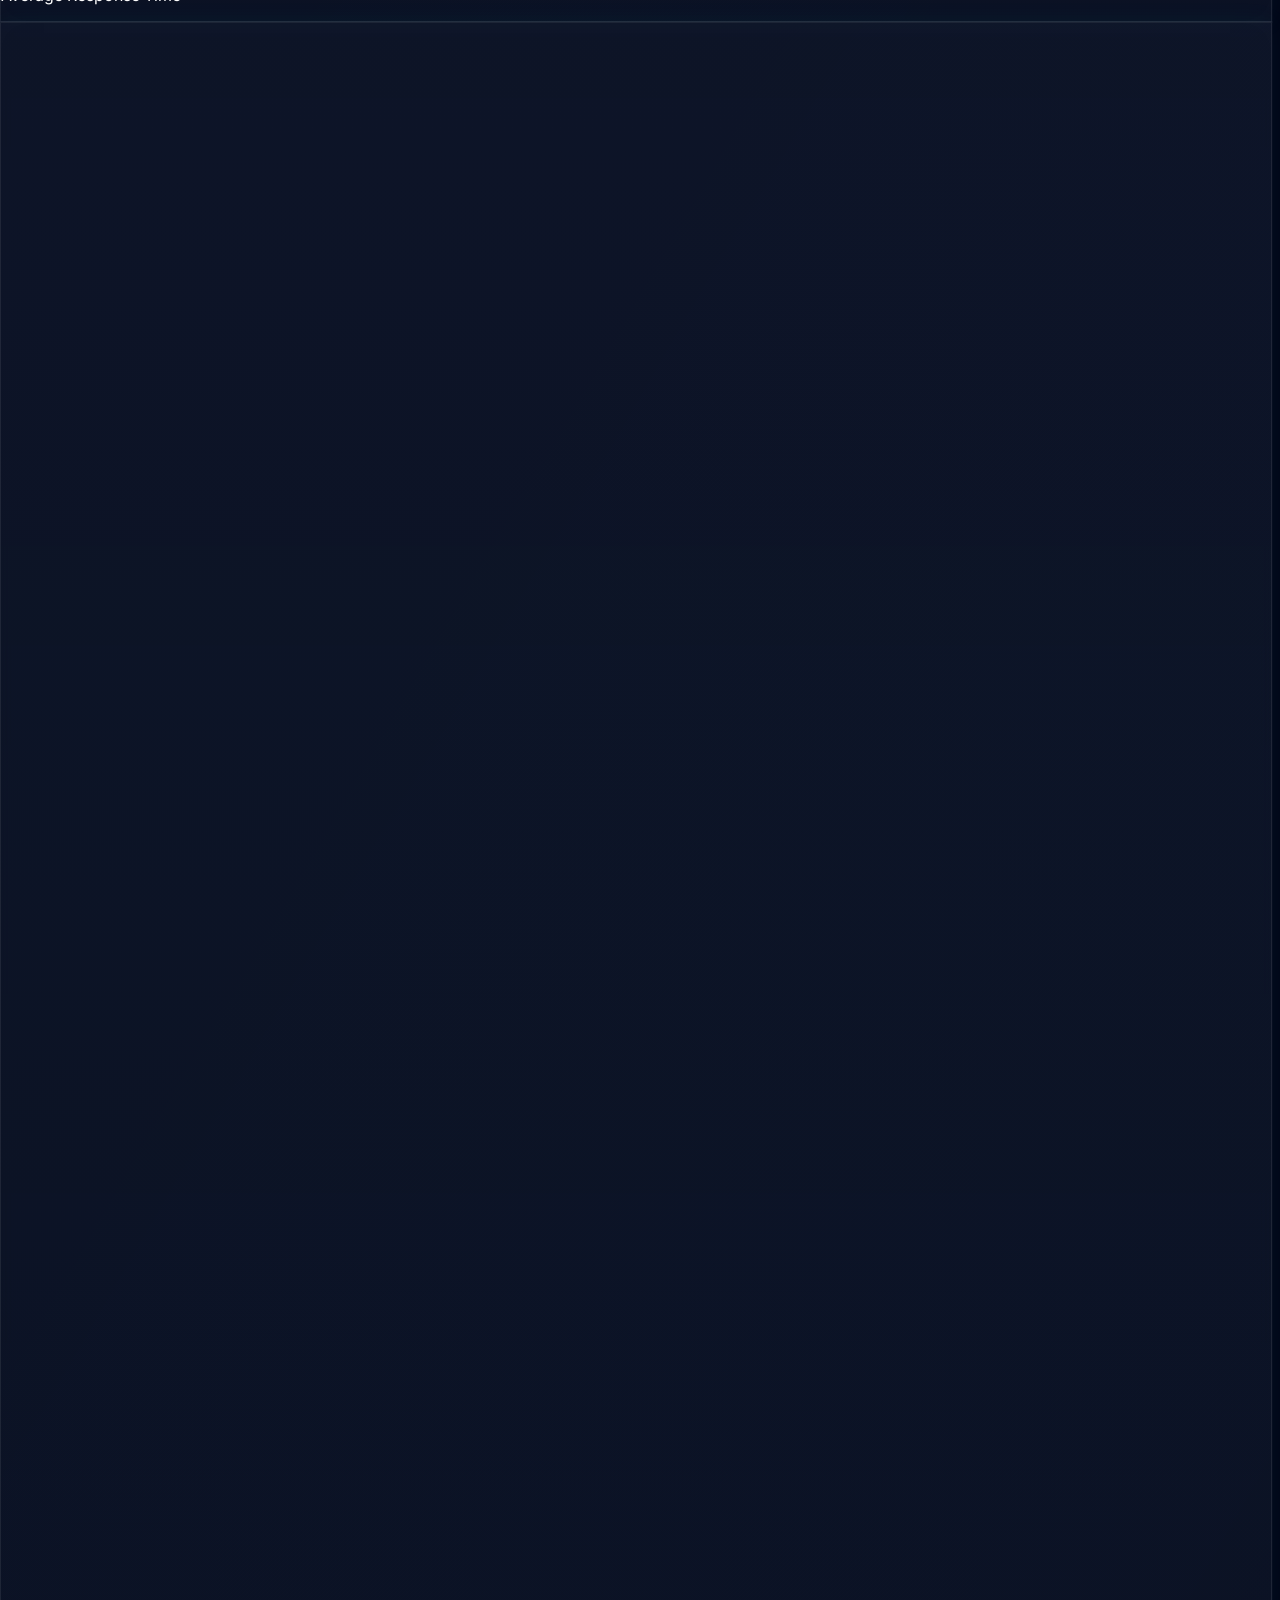
==== commit 7b26cf07: "Update index.html" ====
--- a/index.html
+++ b/index.html
@@ -1349,7 +1349,7 @@
         <div class="text-center">
 
           <img
-            src="images/akash.jpg"
+            src="images/profile/profile.jpg"
             alt="Akash Prajapati"
             class="w-64 h-64 mx-auto rounded-full object-cover border-4 border-blue-500/30">
 
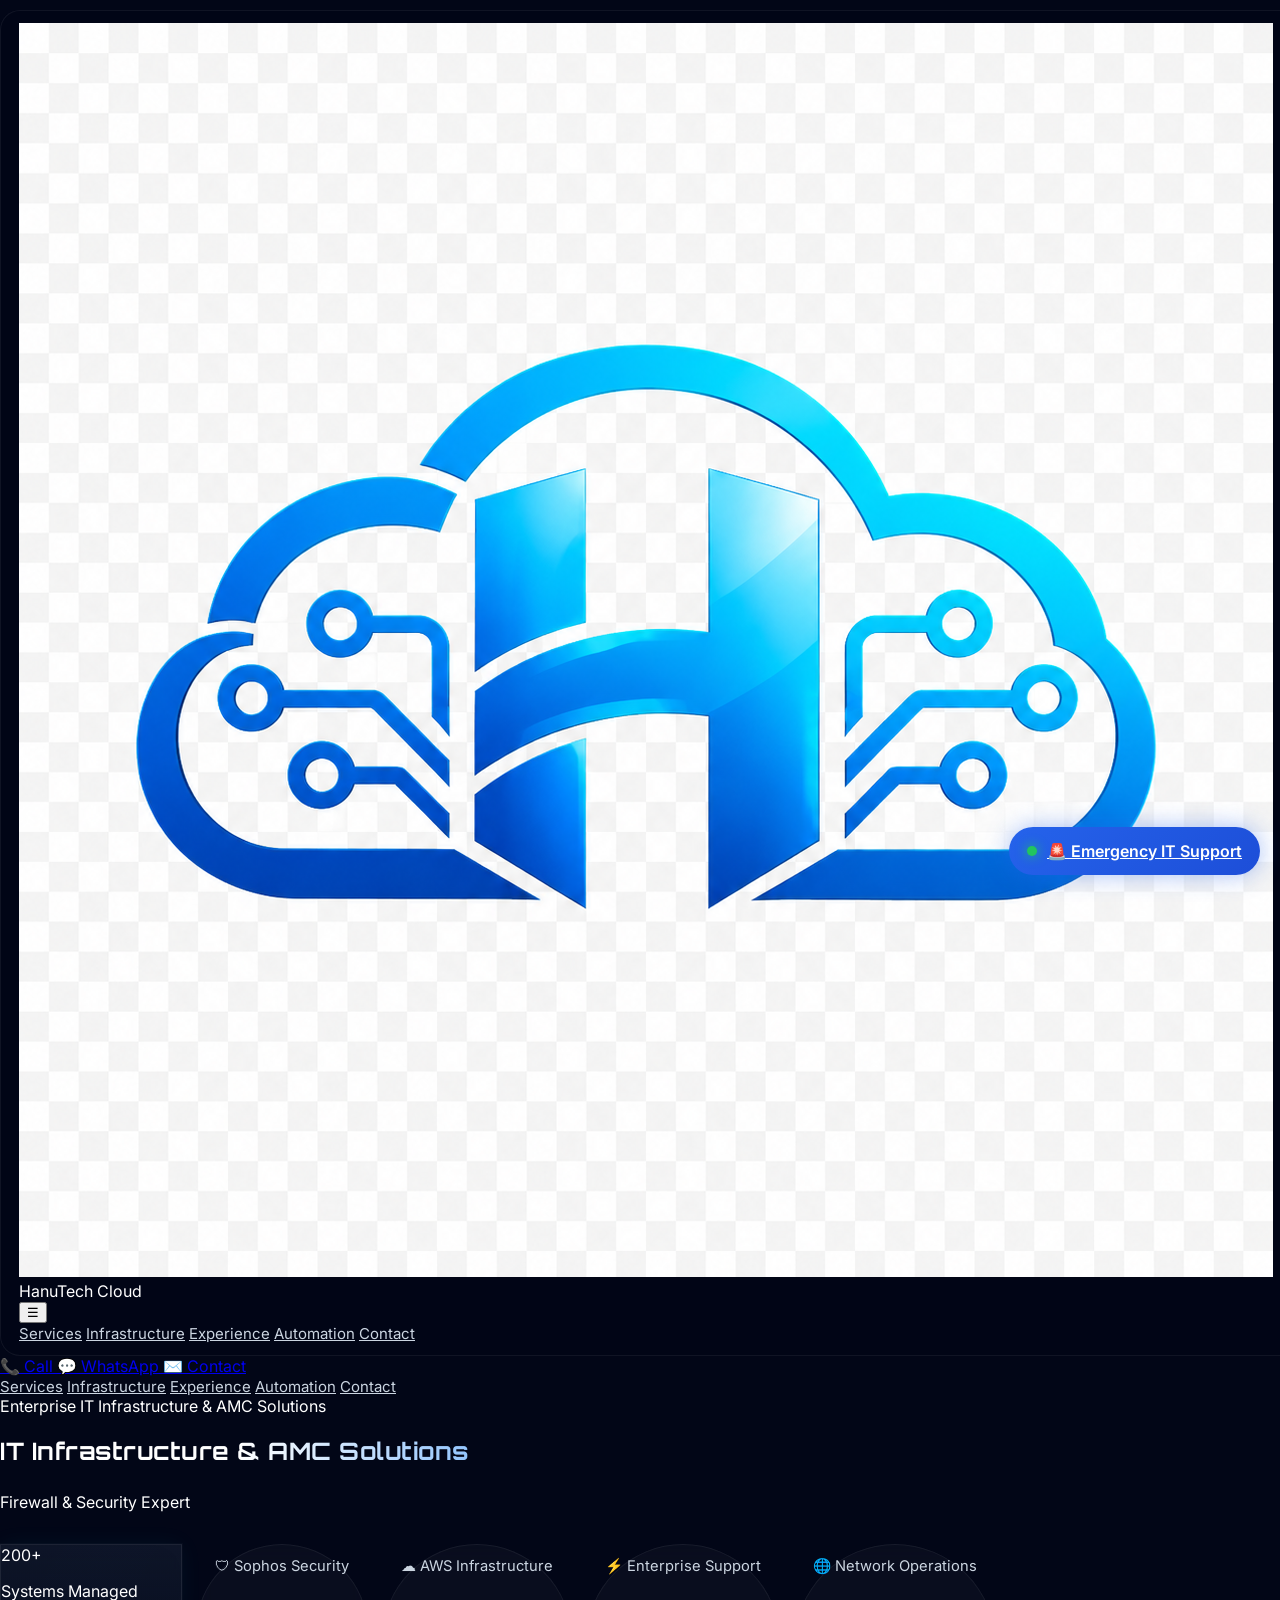
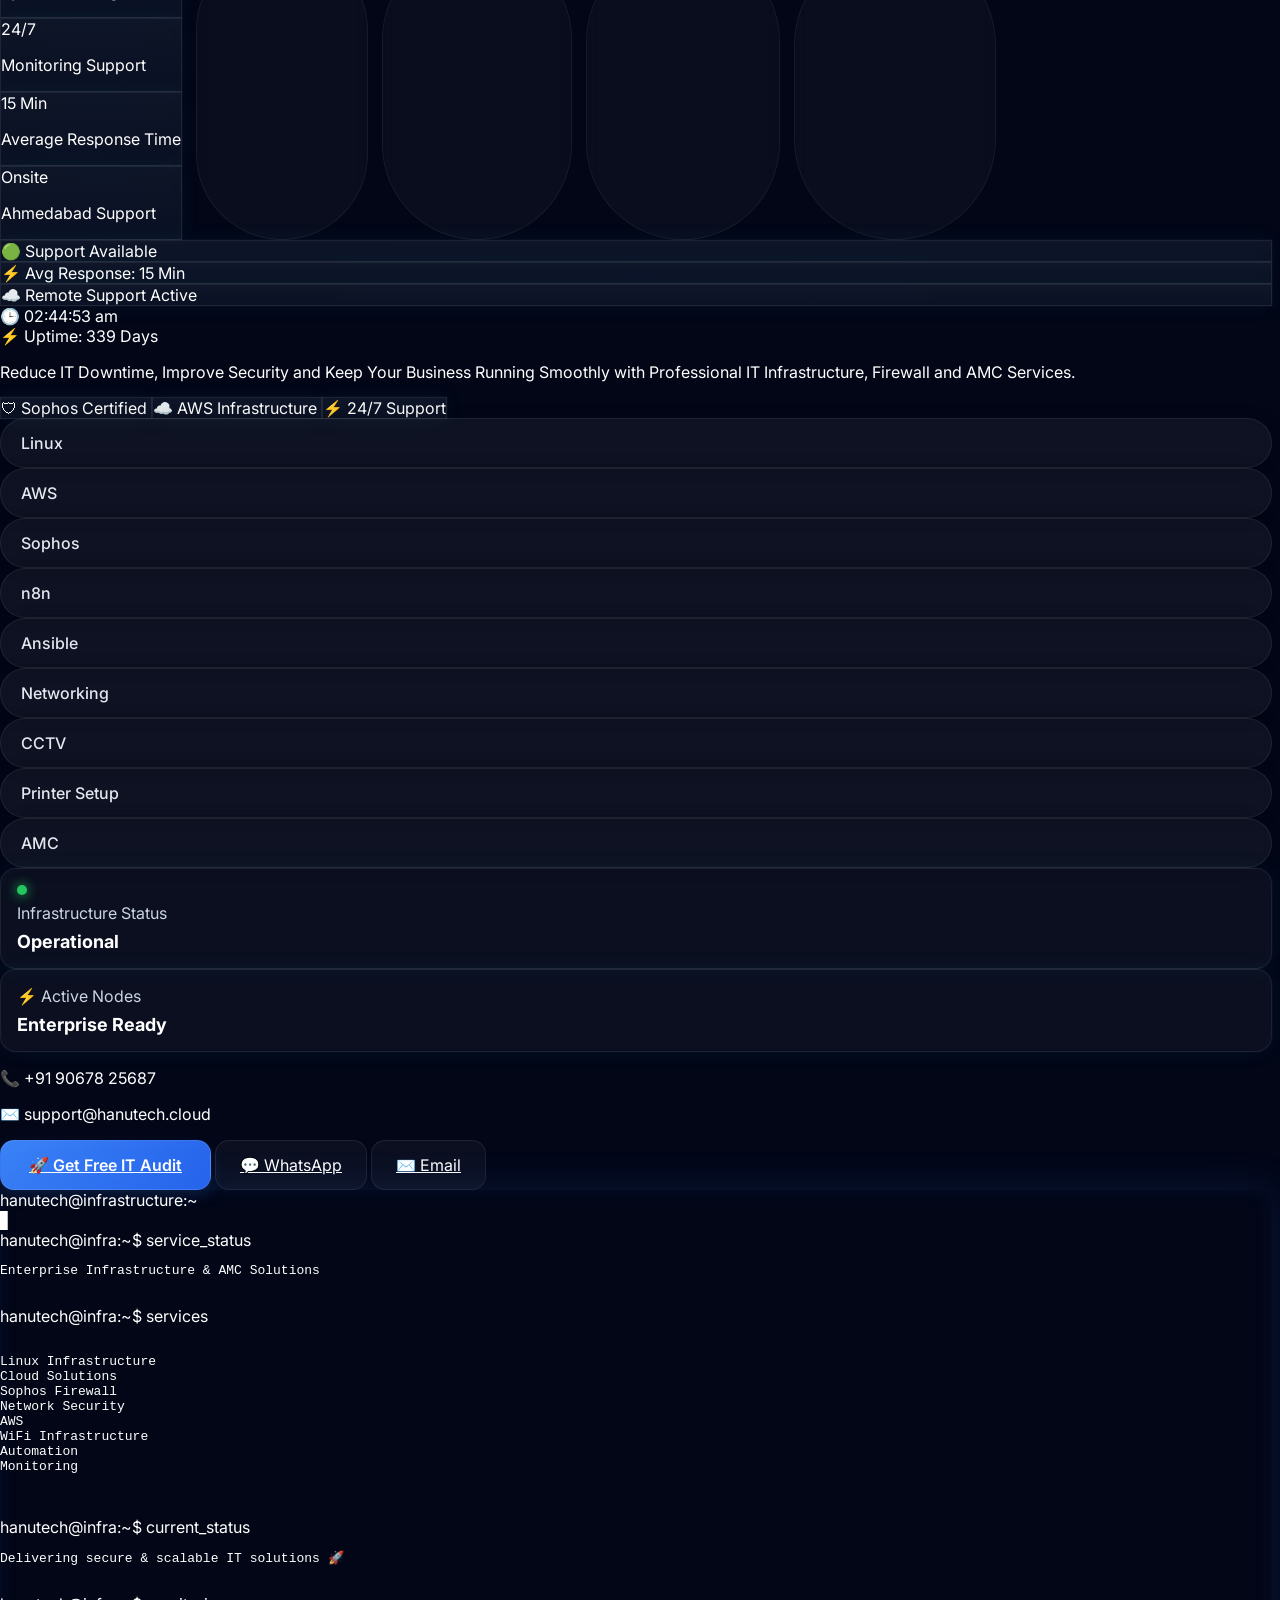
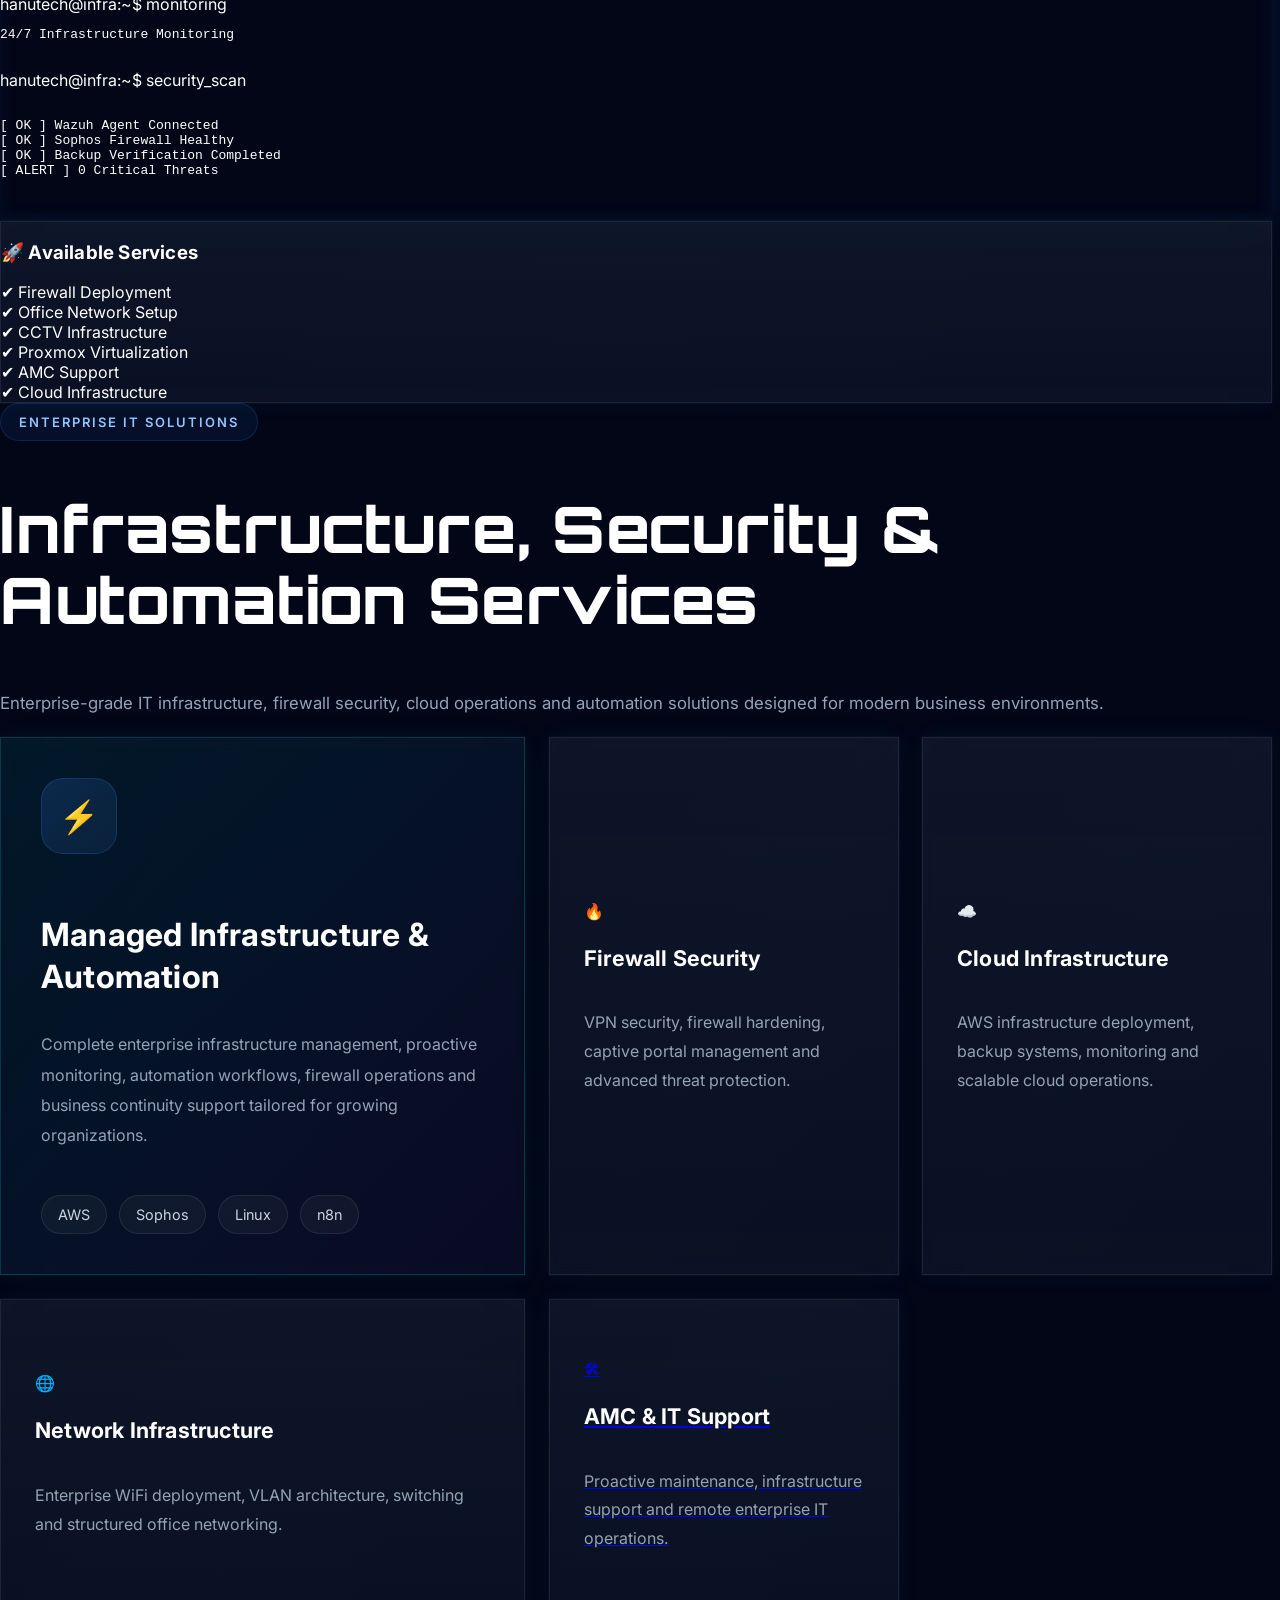
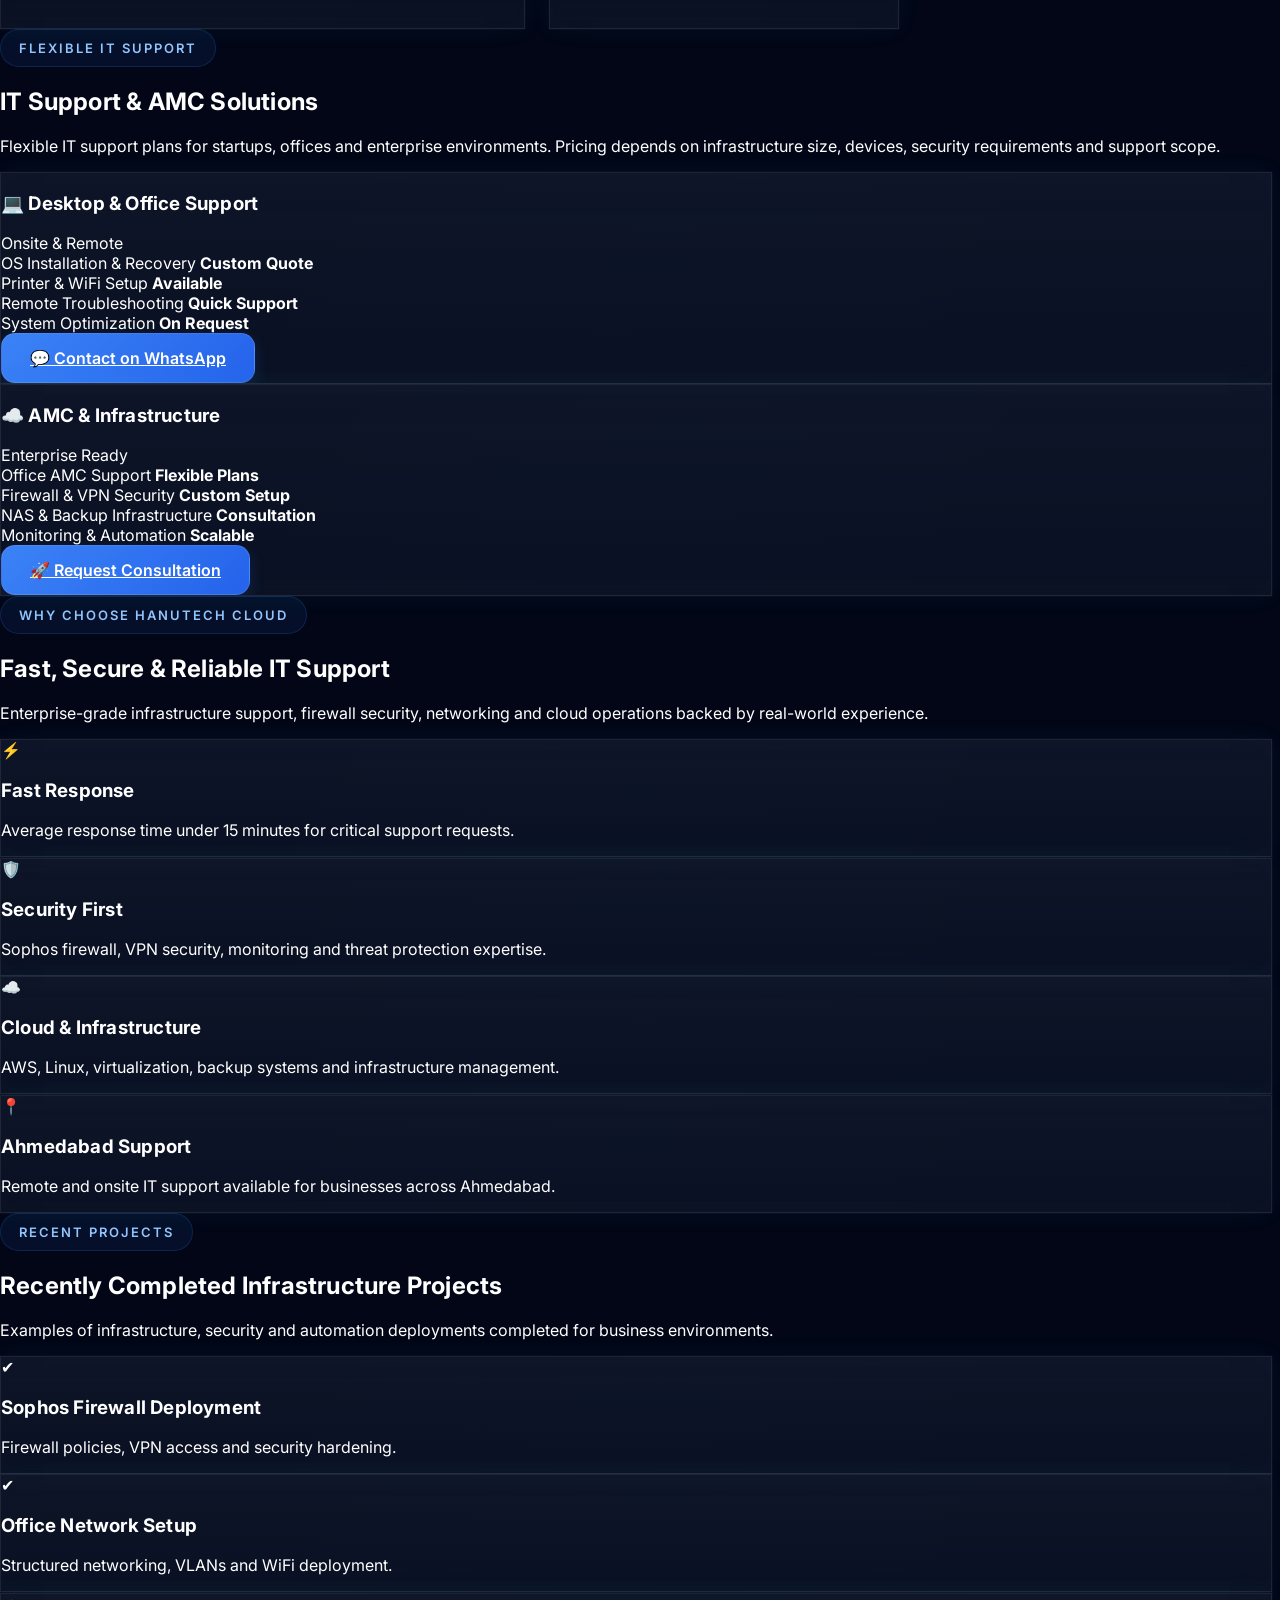
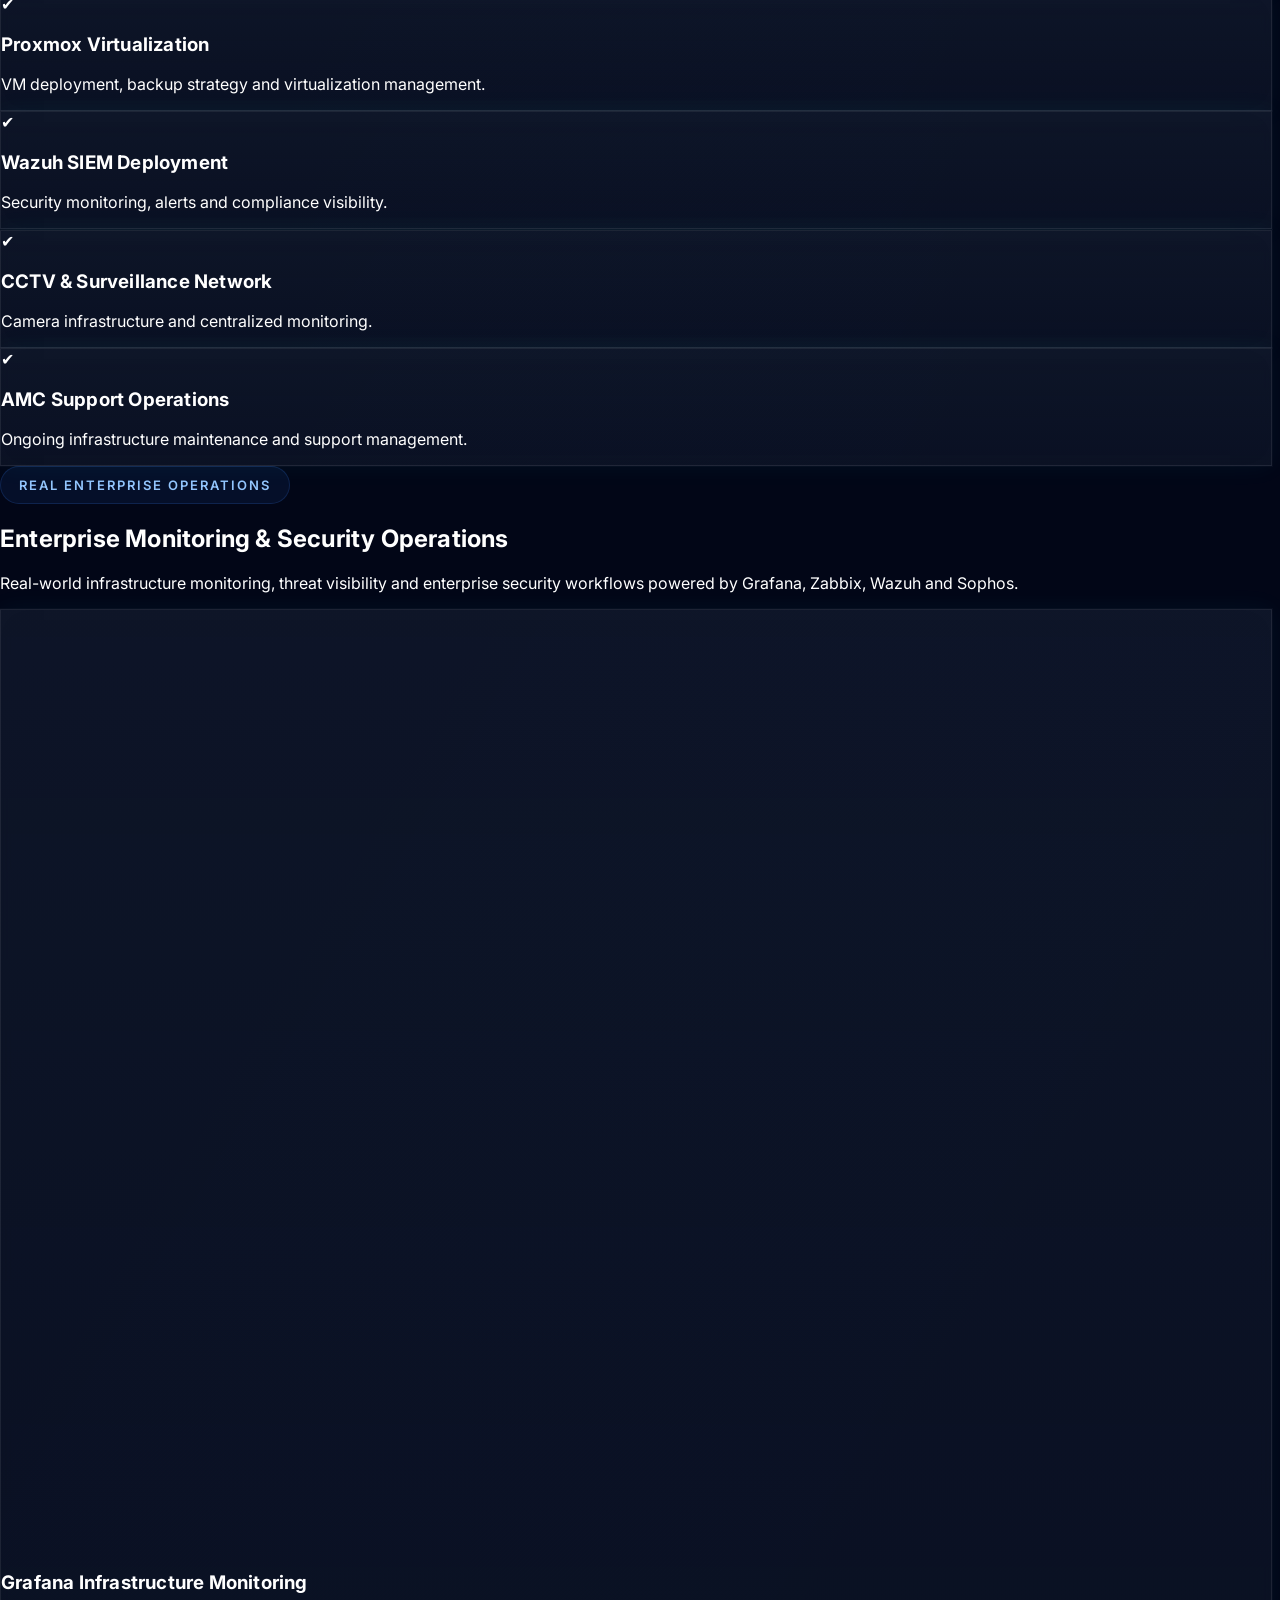
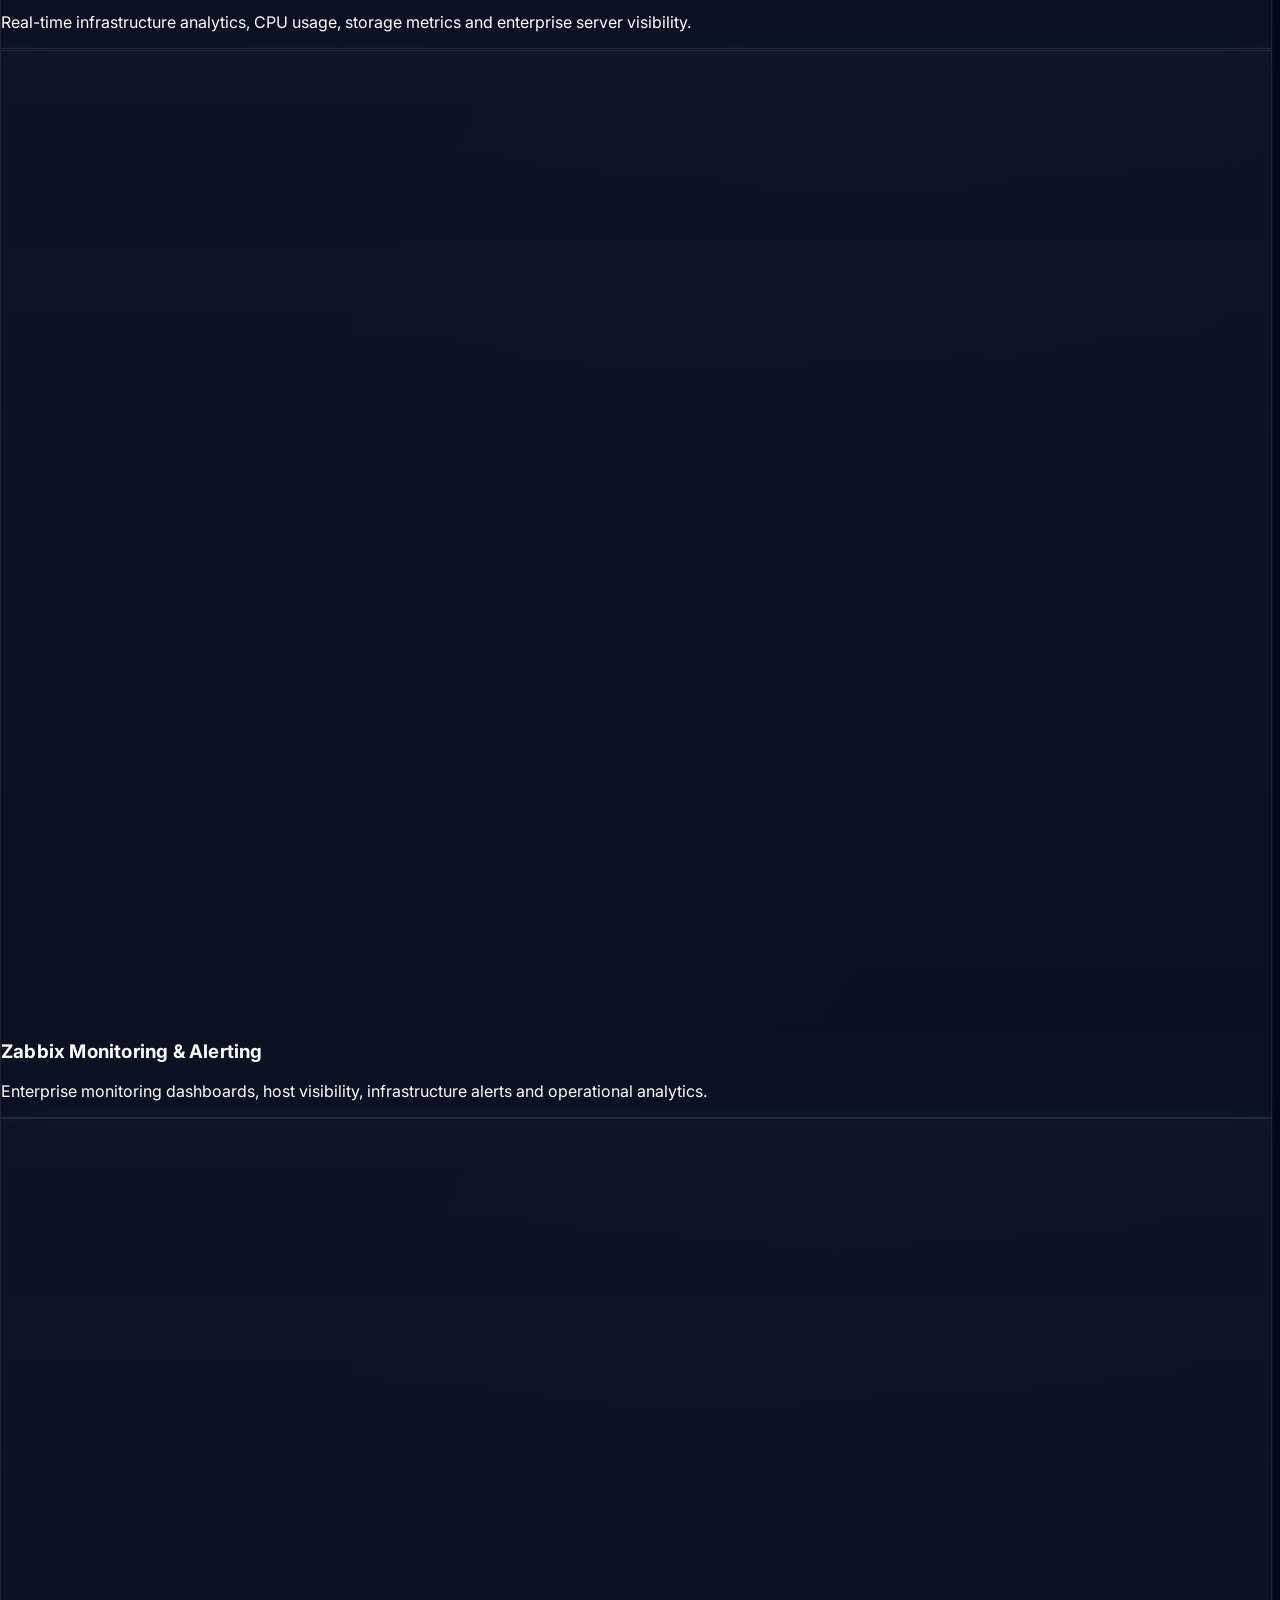
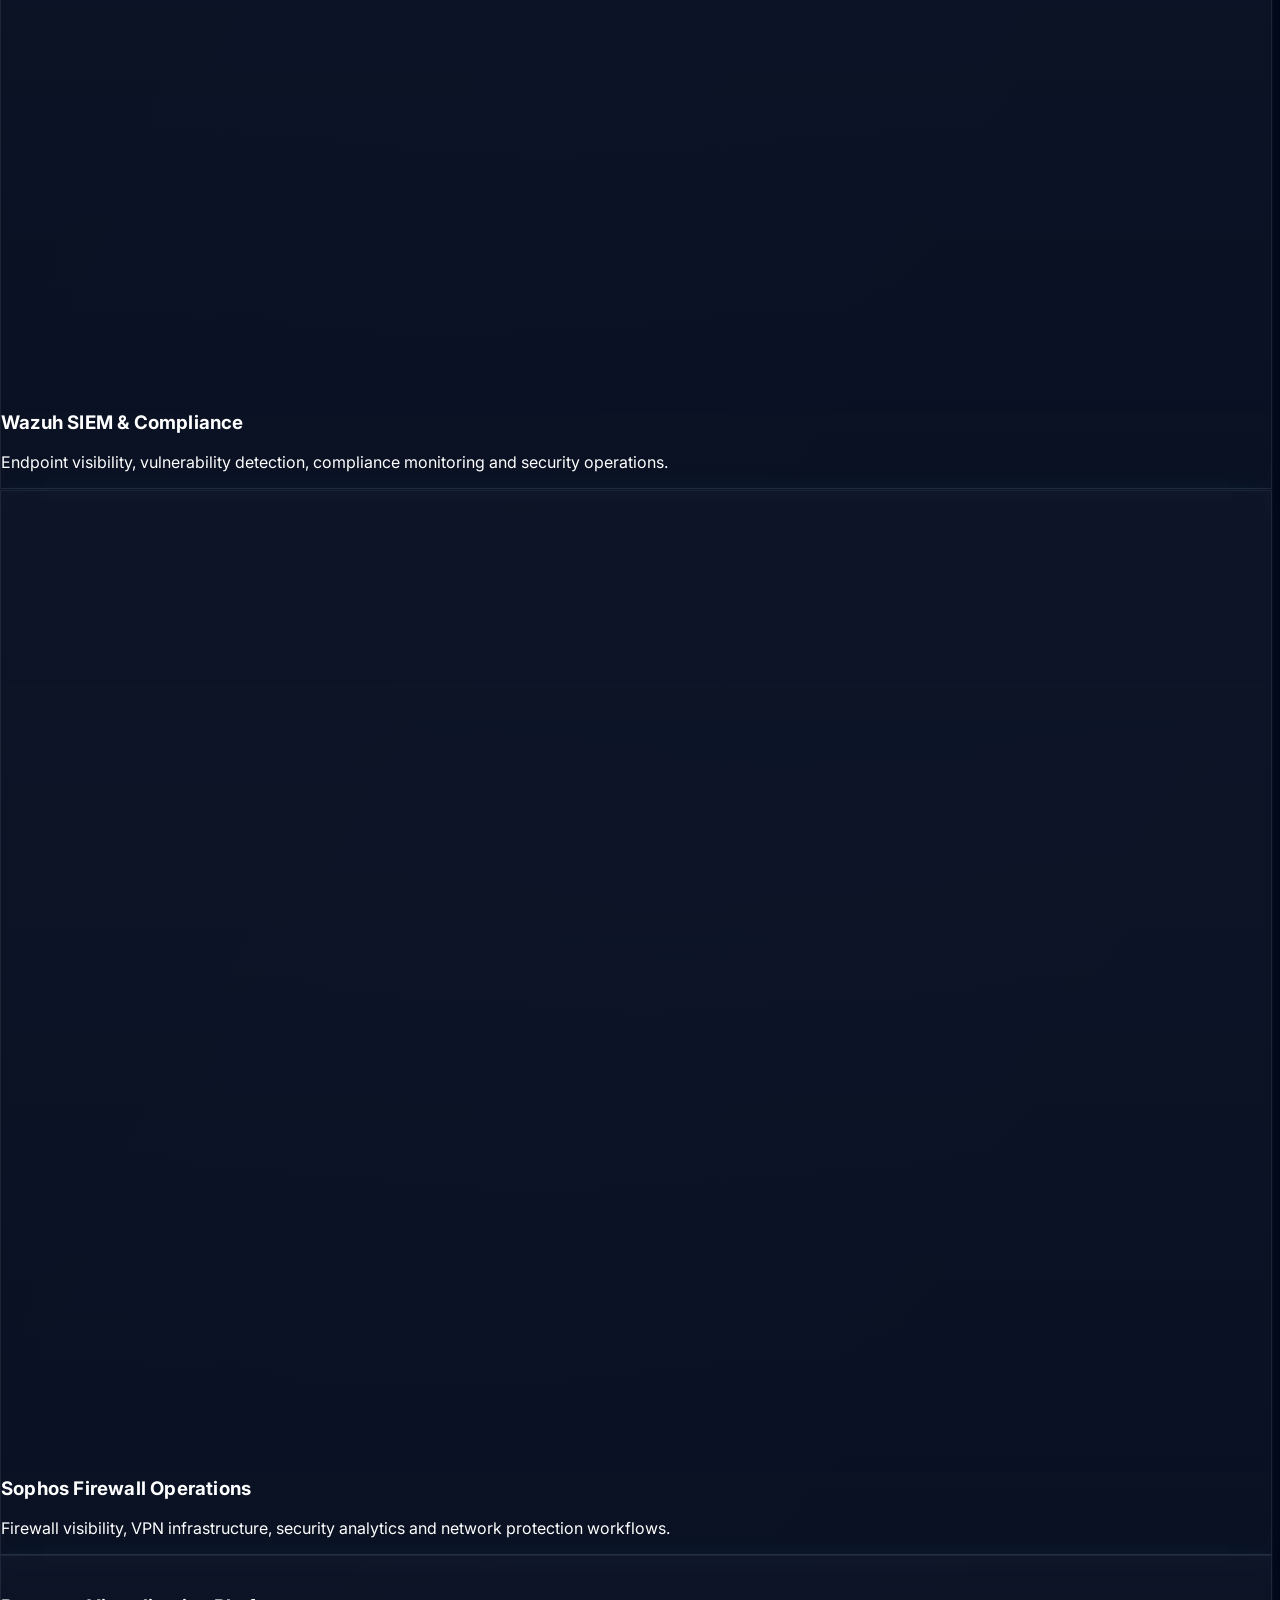
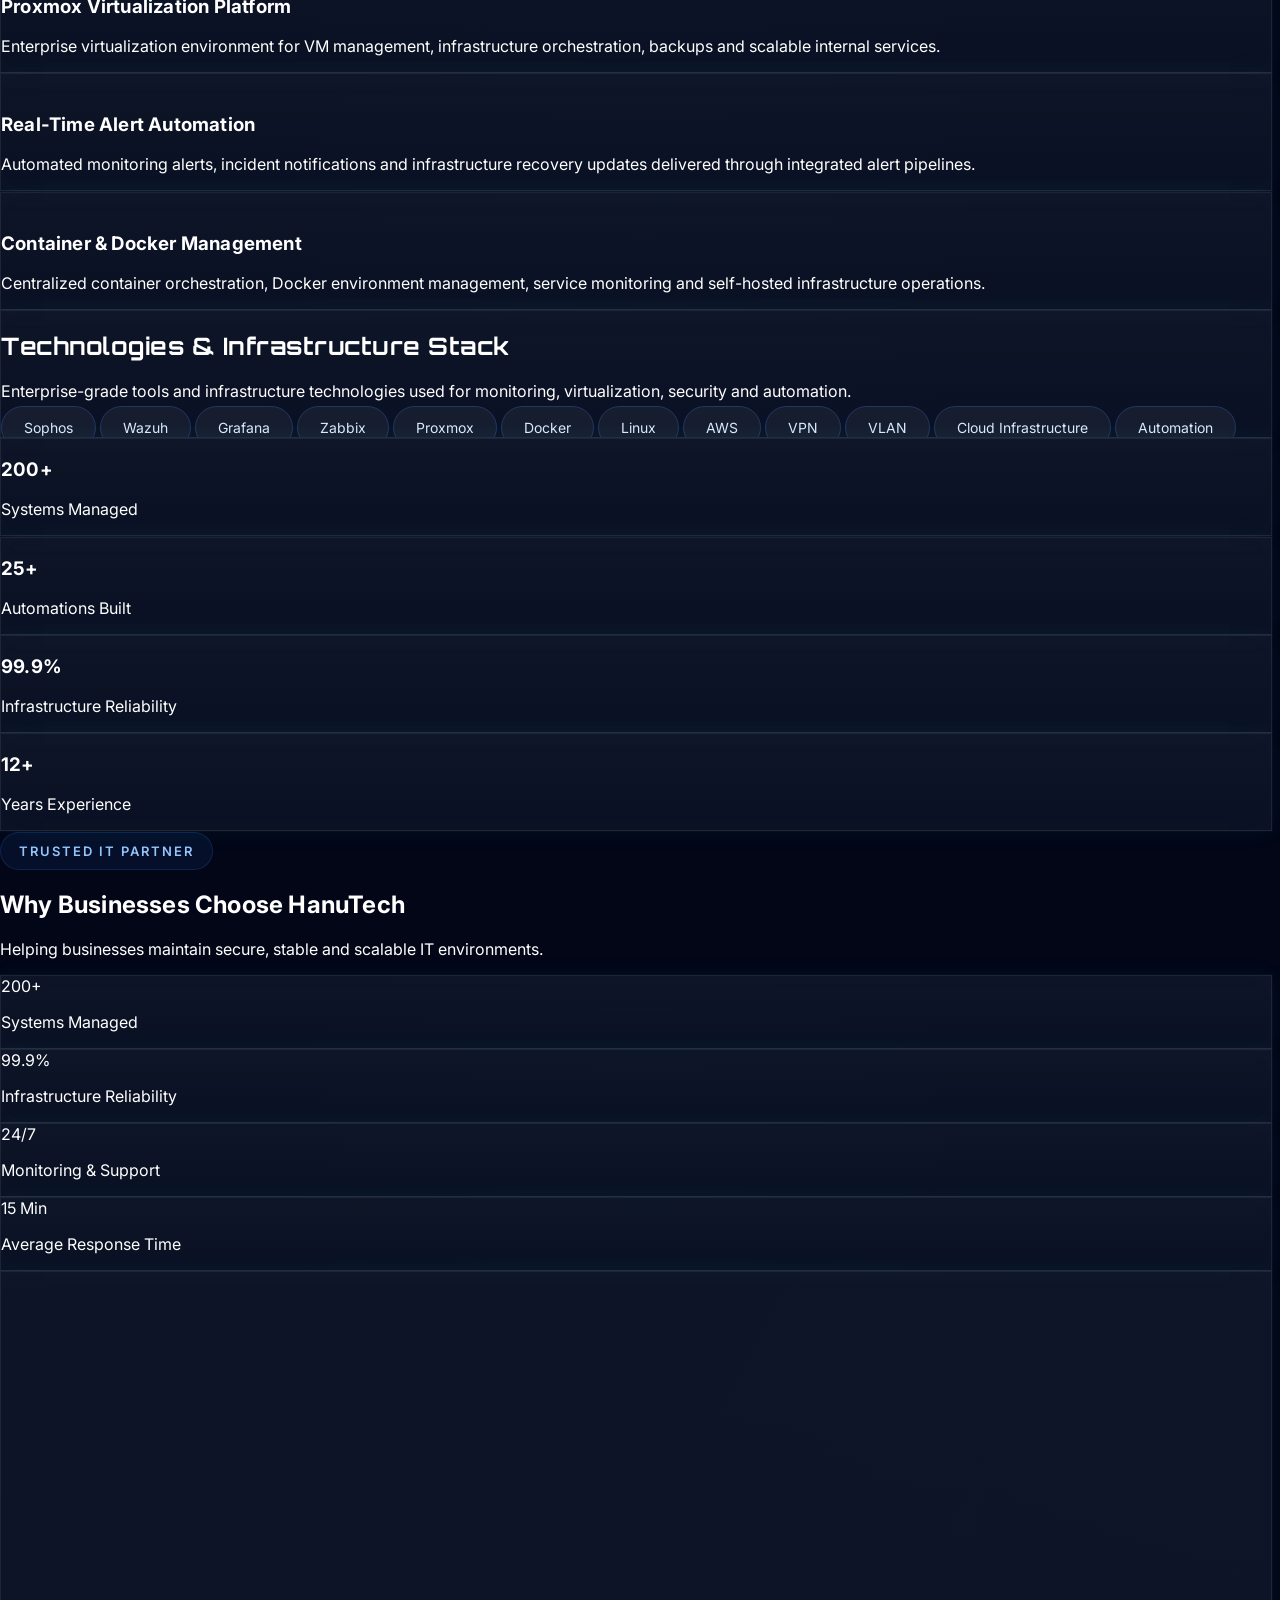
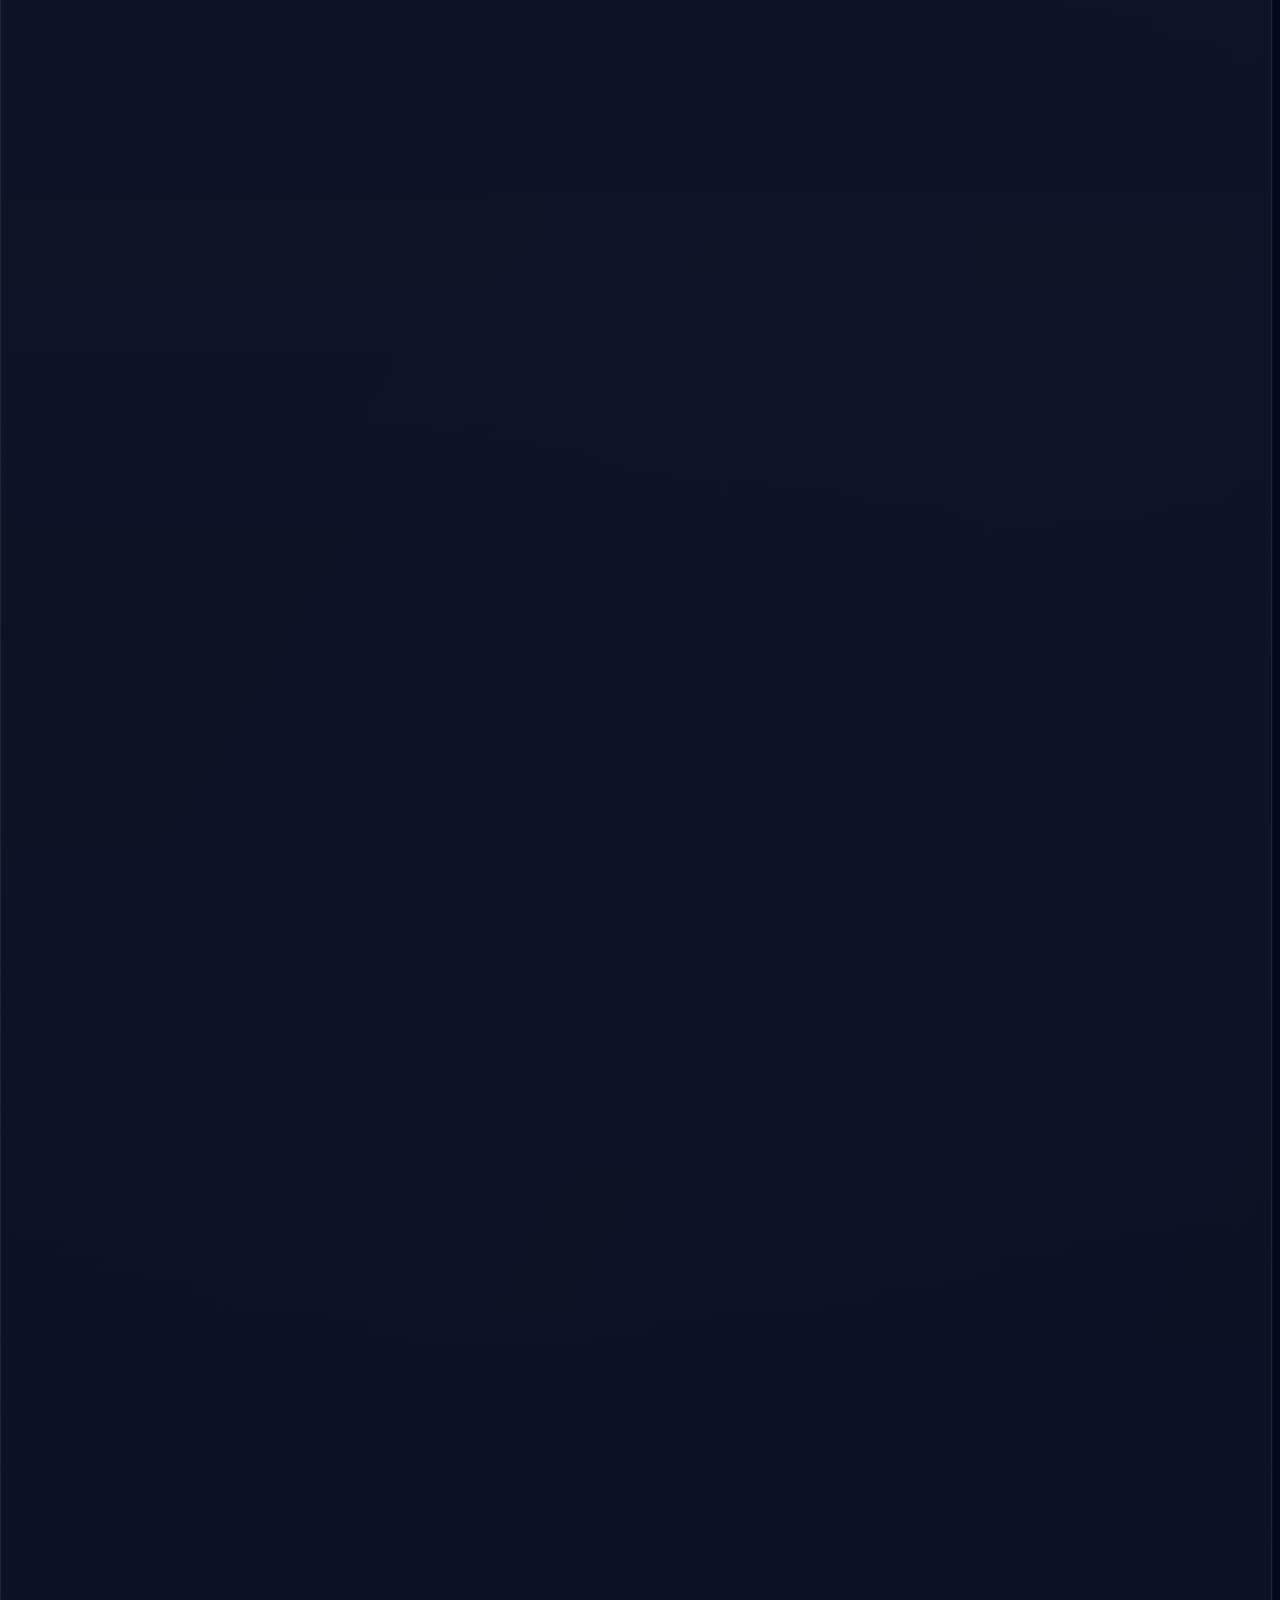
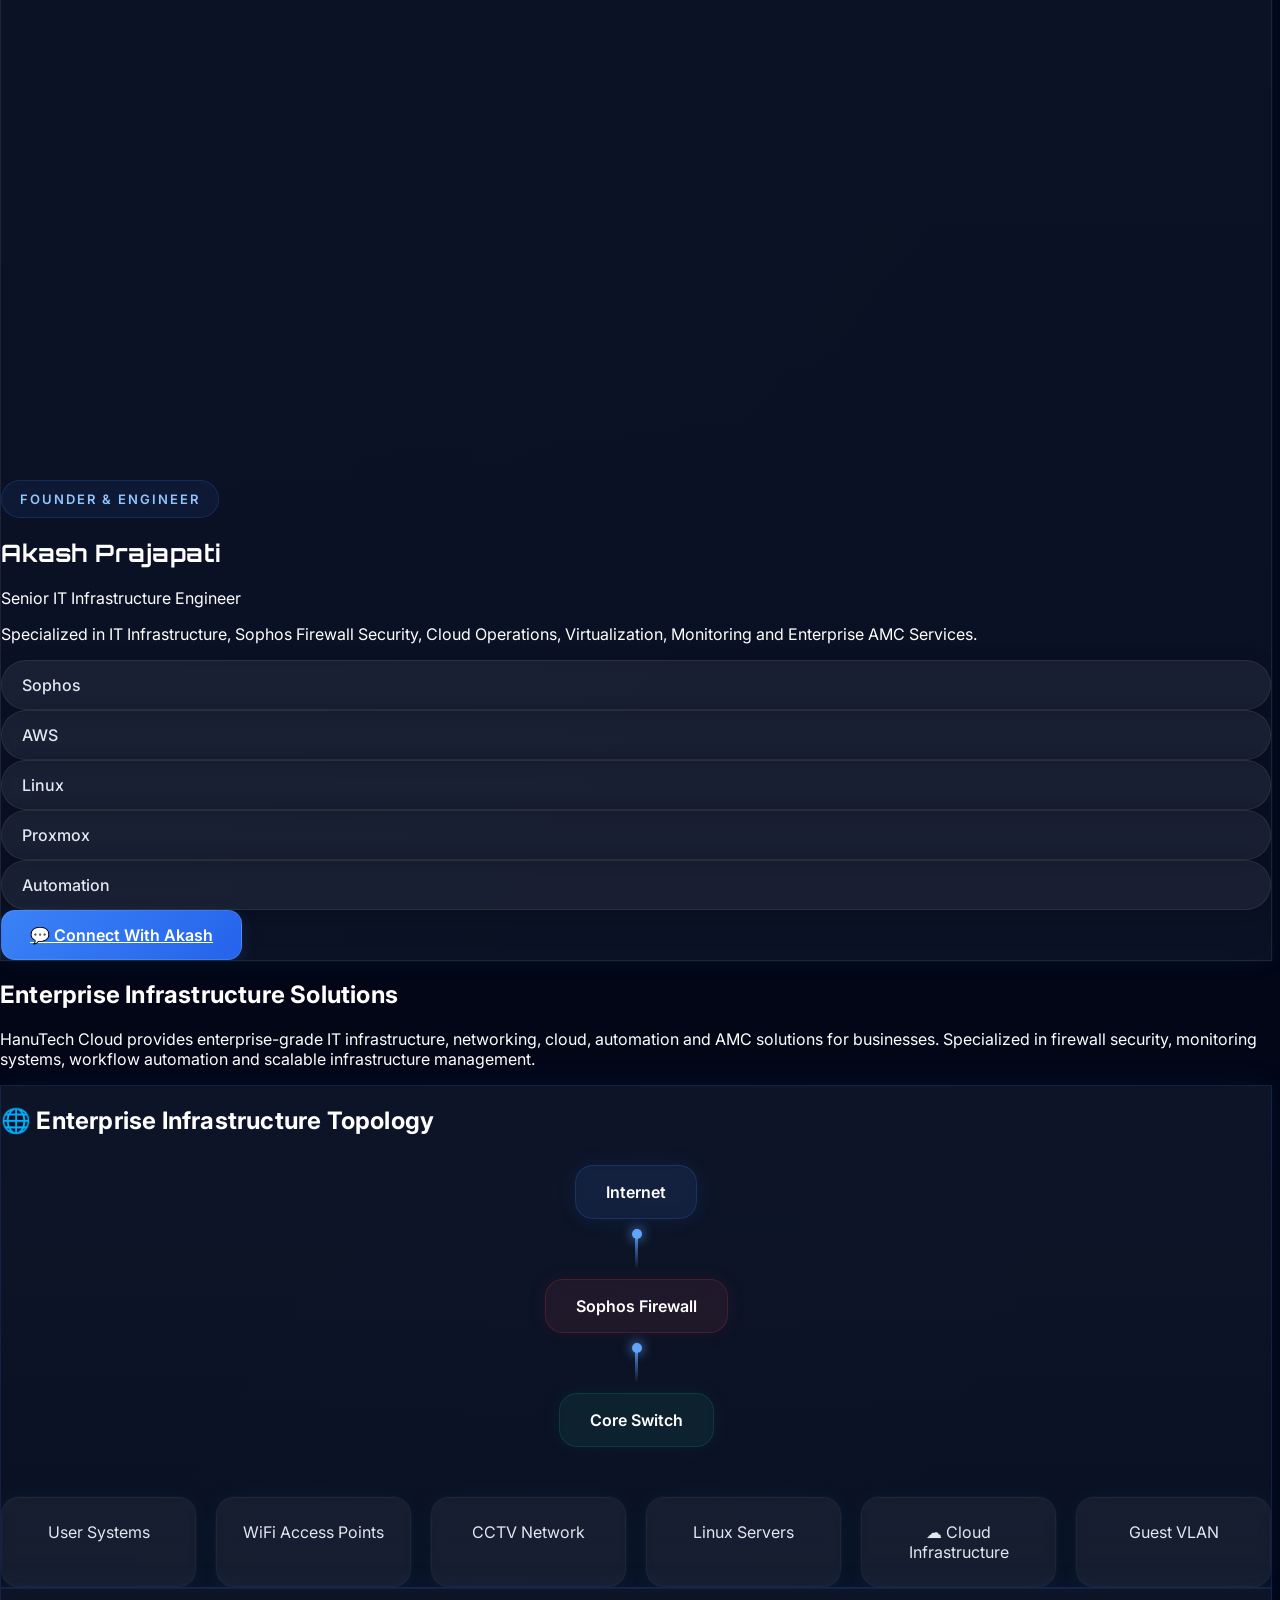
==== commit 02db9a76: "Update index.html" ====
--- a/index.html
+++ b/index.html
@@ -2028,16 +2028,72 @@
          data-aos="fade-up">
     <div class="container mx-auto px-4 glass-card">
       <h2 class="section-glow text-2xl font-semibold text-white mb-6 text-center">Enterprise Experience</h2>
+
       <div class="max-w-3xl mx-auto space-y-6 text-white">
-        <div class="experience-card"><h3 class="text-lg font-semibold flex items-center gap-3 text-white"><img src="images/clients/webelight logo.jpg" class="company-logo" />Senior IT Infrastructure System Engineer — Webelight Solutions Pvt Ltd</h3><p class="text-sm text-blue-300 mt-2">Dec 2024 – Present</p></div>
-        <div class="experience-card"><h3 class="text-lg font-semibold flex items-center gap-3 text-white"><img src="images/logos/growexx.svg" class="company-logo" />Sr. IT Executive — Growexx Pvt Ltd</h3><p class="text-sm text-blue-300 mt-2">Jul 2023 – Dec 2024</p></div>
-        <div class="experience-card"><h3 class="text-lg font-semibold flex items-center gap-3 text-white"><img src="images/clients/xbyte.jpg" class="company-logo" />System Administrator — Xbyte Technolabs Pvt Ltd</h3><p class="text-sm text-blue-300 mt-2">Jul 2019 – Jul 2023</p></div>
-        <div class="experience-card"><h3 class="text-lg font-semibold flex items-center gap-3 text-white"><img src="images/clients/K R India.jpeg" class="company-logo" />Desktop Support Engineer — KR India Pvt Ltd (IDSS)</h3><p class="text-sm text-blue-300 mt-2">Mar 2018 – Jun 2019</p></div>
-        <div class="experience-card"><h3 class="text-lg font-semibold flex items-center gap-3 text-white"><img src="images/clients/N B Patel logo.png" class="company-logo" />Desktop Support Engineer — NB Patel</h3><p class="text-sm text-blue-300 mt-2">Mar 2017 – Mar 2018</p></div>
-        <div class="experience-card"><h3 class="text-lg font-semibold flex items-center gap-3 text-white"><img src="images/clients/LCIT logo.jpg" class="company-logo" />Desktop Support Engineer — LCIT</h3><p class="text-sm text-blue-300 mt-2">Mar 2015 – Mar 2017</p></div>
-      </div>
-    </div>
-  </section>
+
+        <div class="experience-card">
+          <h3 class="text-lg font-semibold flex items-center gap-3 text-white">
+            <img src="images/clients/webelight logo.jpg"
+                 alt="Webelight Solutions Logo"
+                 class="company-logo" />
+            Senior IT Infrastructure System Engineer — Webelight Solutions Pvt Ltd
+          </h3>
+          <p class="text-sm text-blue-300 mt-2">Dec 2024 – Present</p>
+        </div>
+
+        <div class="experience-card">
+          <h3 class="text-lg font-semibold flex items-center gap-3 text-white">
+            <img src="images/logos/growexx.svg"
+                 alt="Growexx Logo"
+                 class="company-logo" />
+            Sr. IT Executive — Growexx Pvt Ltd
+          </h3>
+          <p class="text-sm text-blue-300 mt-2">Jul 2023 – Dec 2024</p>
+        </div>
+
+        <div class="experience-card">
+          <h3 class="text-lg font-semibold flex items-center gap-3 text-white">
+            <img src="images/clients/xbyte.jpg"
+                 alt="Xbyte Technolabs Logo"
+                 class="company-logo" />
+            System Administrator — Xbyte Technolabs Pvt Ltd
+          </h3>
+          <p class="text-sm text-blue-300 mt-2">Jul 2019 – Jul 2023</p>
+        </div>
+
+        <div class="experience-card">
+          <h3 class="text-lg font-semibold flex items-center gap-3 text-white">
+            <img src="images/clients/K R India.jpeg"
+                 alt="KR India Logo"
+                 class="company-logo" />
+            Desktop Support Engineer — KR India Pvt Ltd (IDSS)
+          </h3>
+          <p class="text-sm text-blue-300 mt-2">Mar 2018 – Jun 2019</p>
+        </div>
+
+        <div class="experience-card">
+          <h3 class="text-lg font-semibold flex items-center gap-3 text-white">
+            <img src="images/clients/N B Patel logo.png"
+                 alt="NB Patel Logo"
+                 class="company-logo" />
+            Desktop Support Engineer — NB Patel
+          </h3>
+          <p class="text-sm text-blue-300 mt-2">Mar 2017 – Mar 2018</p>
+        </div>
+
+        <div class="experience-card">
+          <h3 class="text-lg font-semibold flex items-center gap-3 text-white">
+            <img src="images/clients/LCIT logo.jpg"
+                 alt="LCIT Logo"
+                 class="company-logo" />
+            Desktop Support Engineer — LCIT
+          </h3>
+          <p class="text-sm text-blue-300 mt-2">Mar 2015 – Mar 2017</p>
+        </div>
+
+      </div>
+    </div>
+</section>
 
 
 <section id="automation"
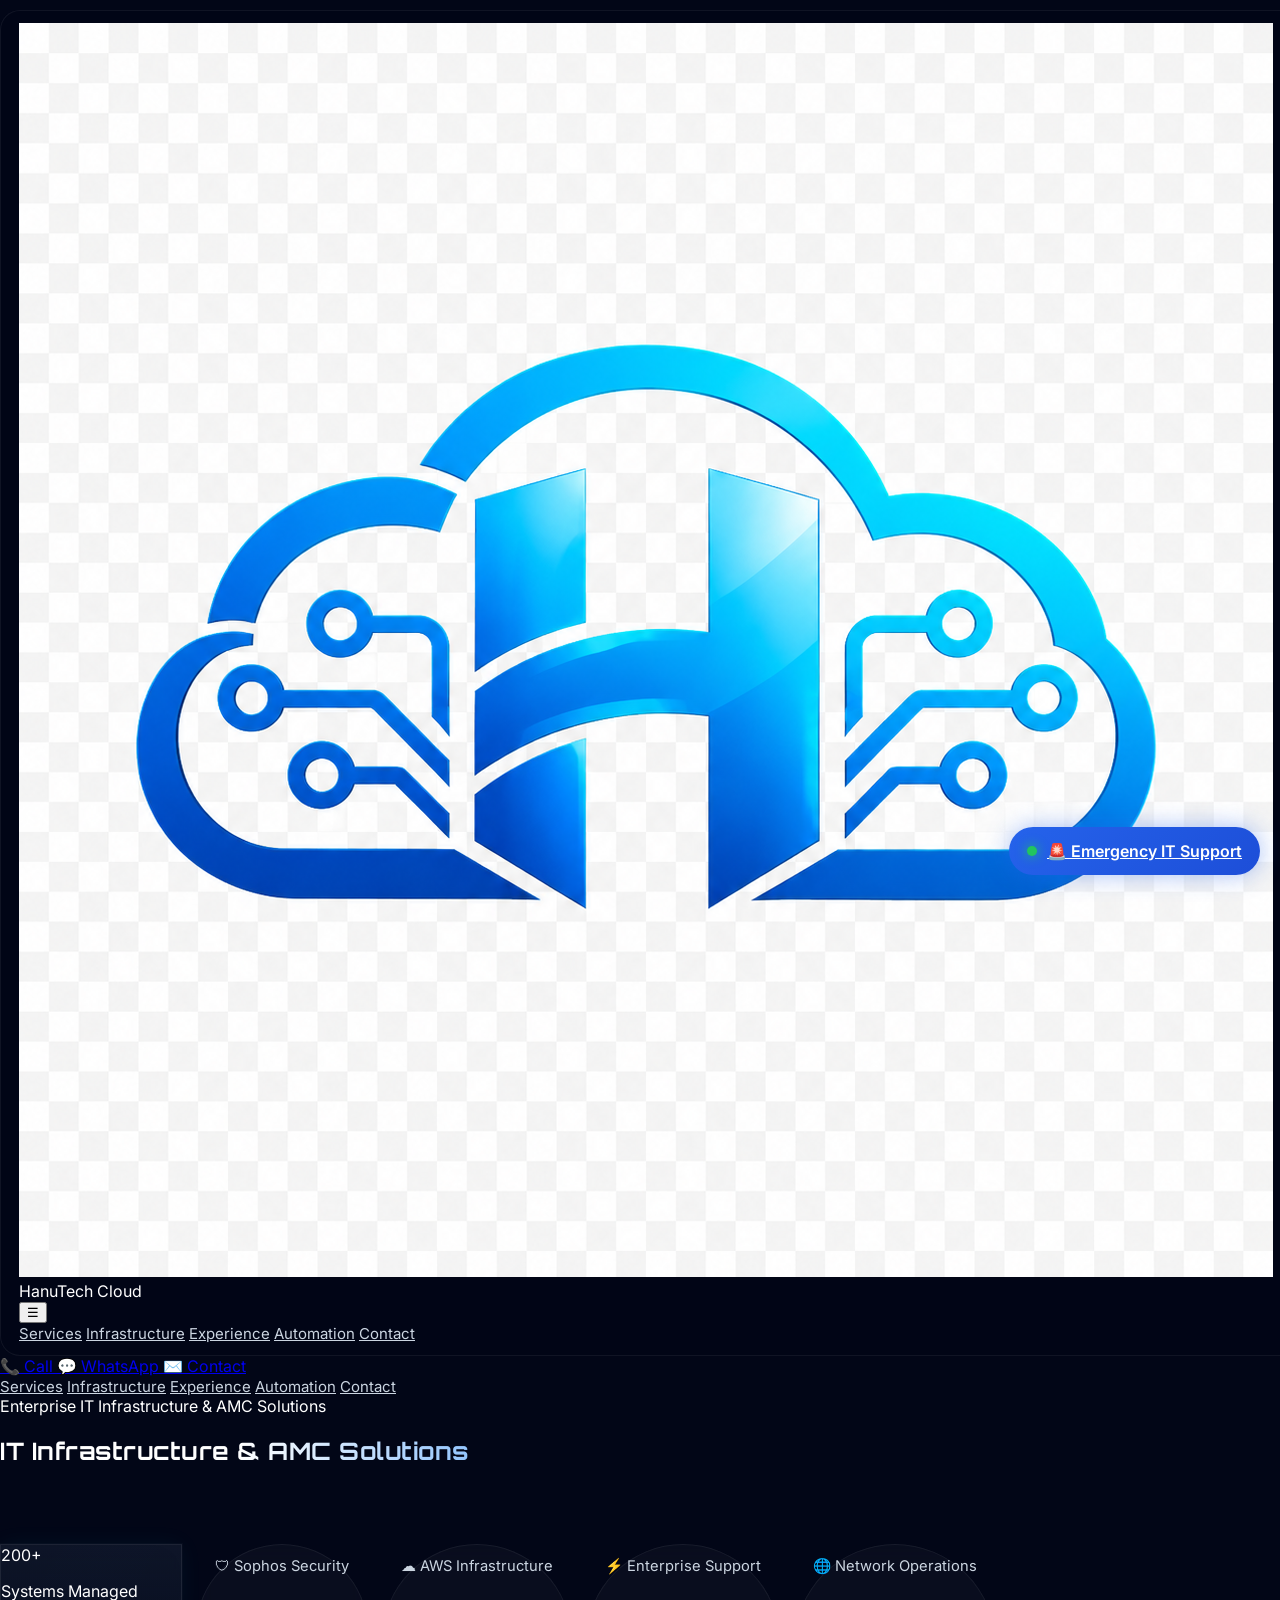
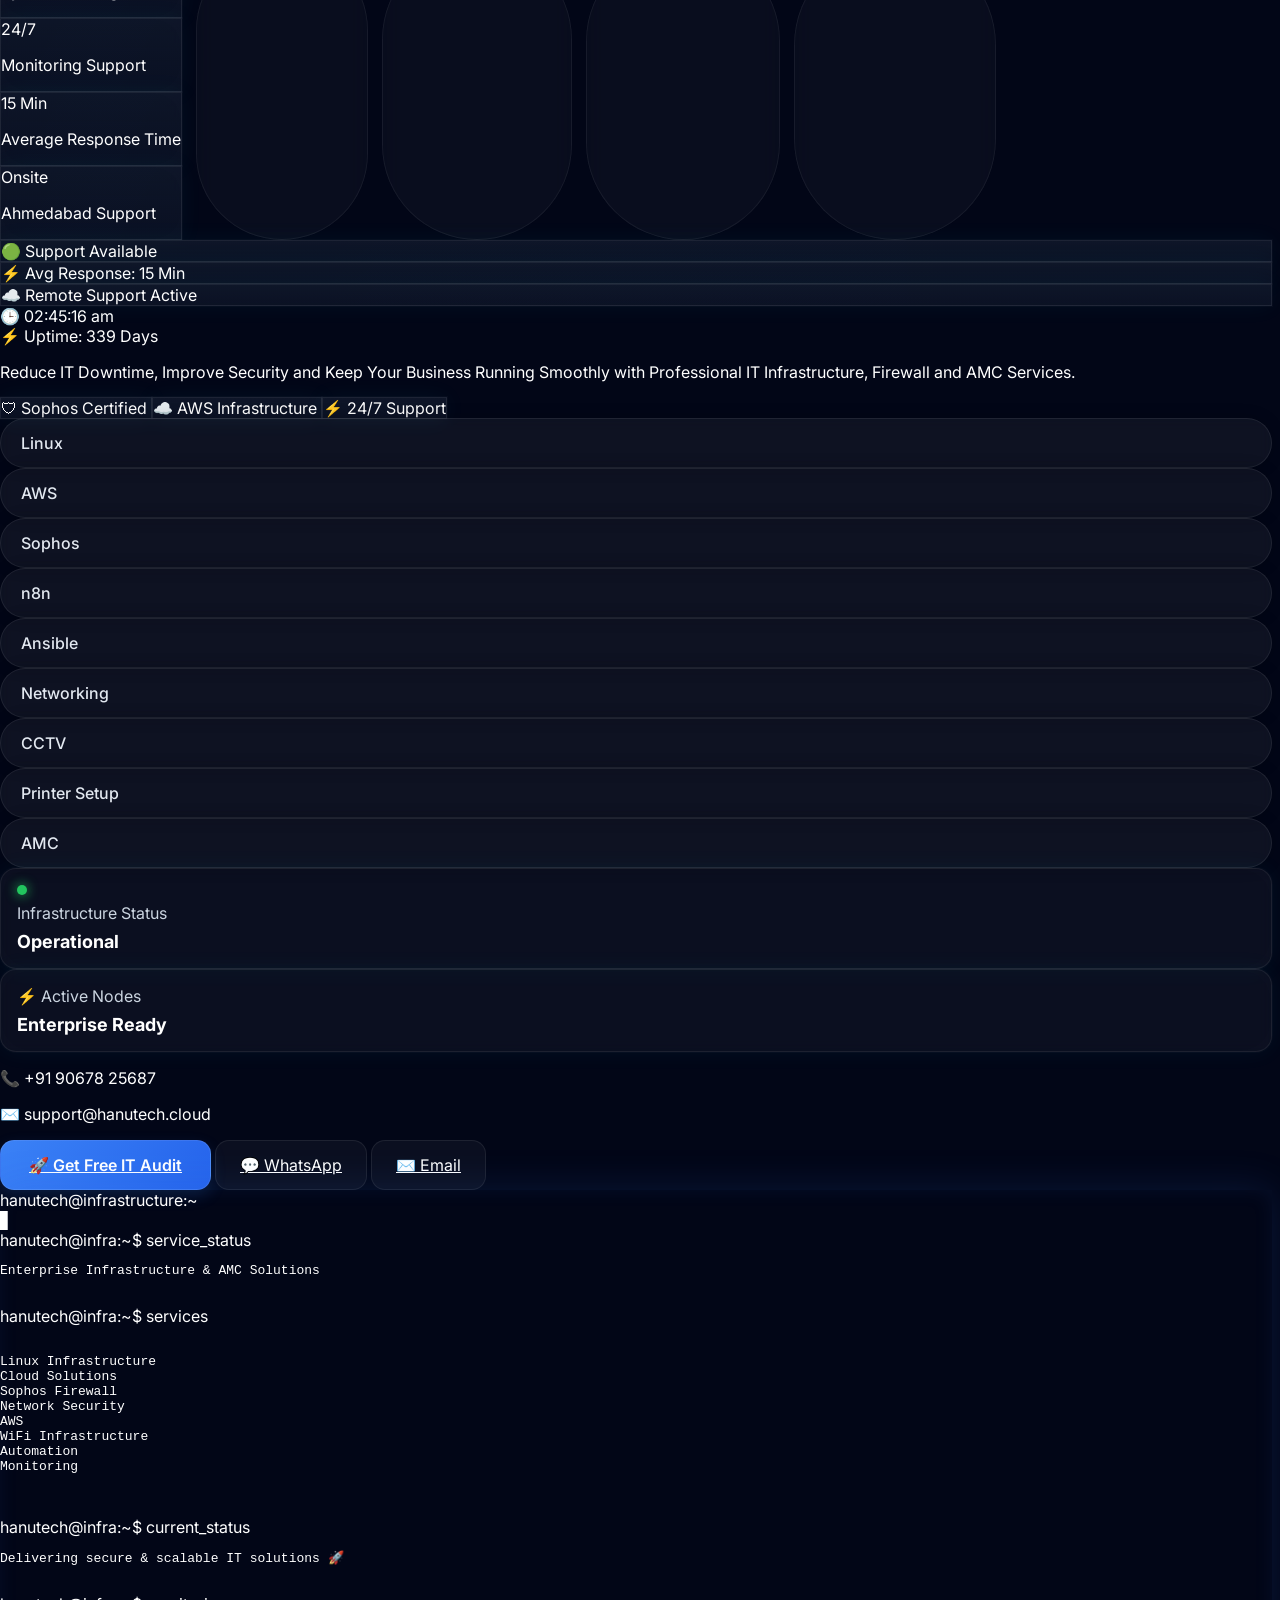
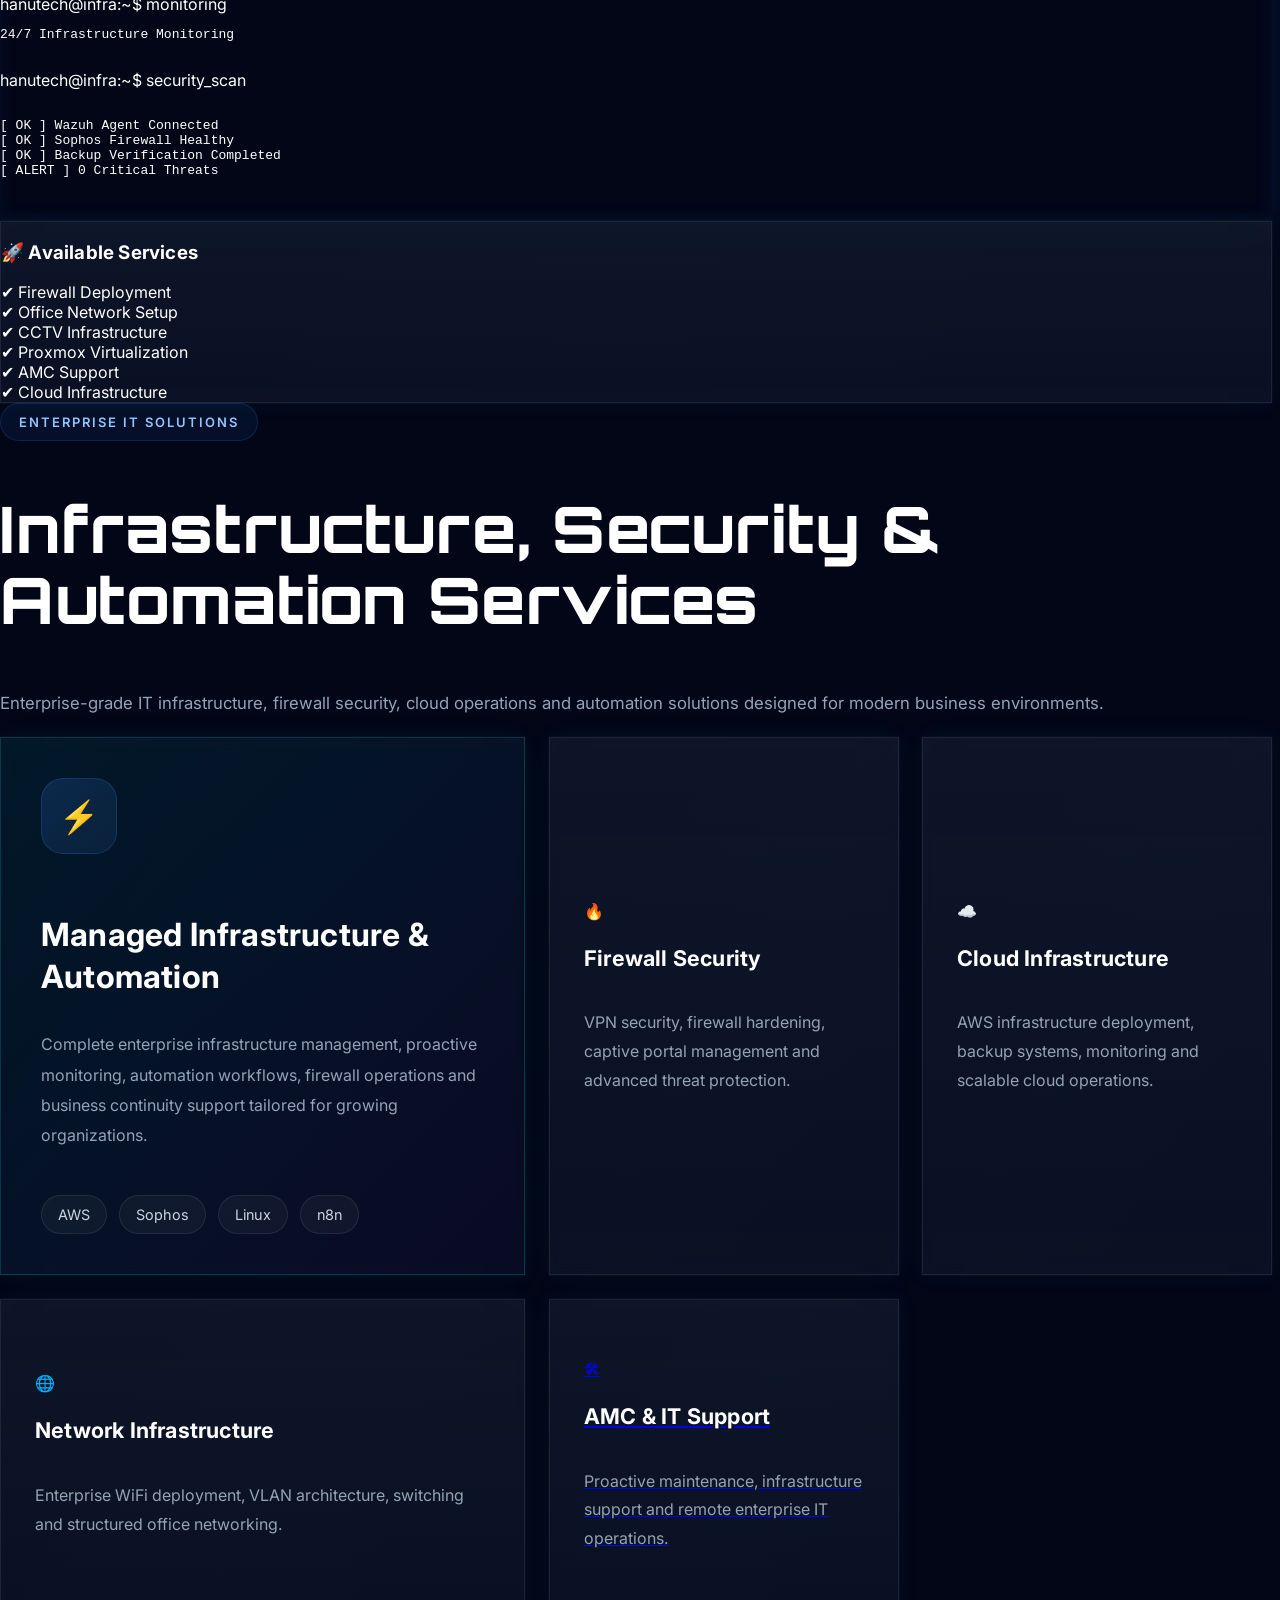
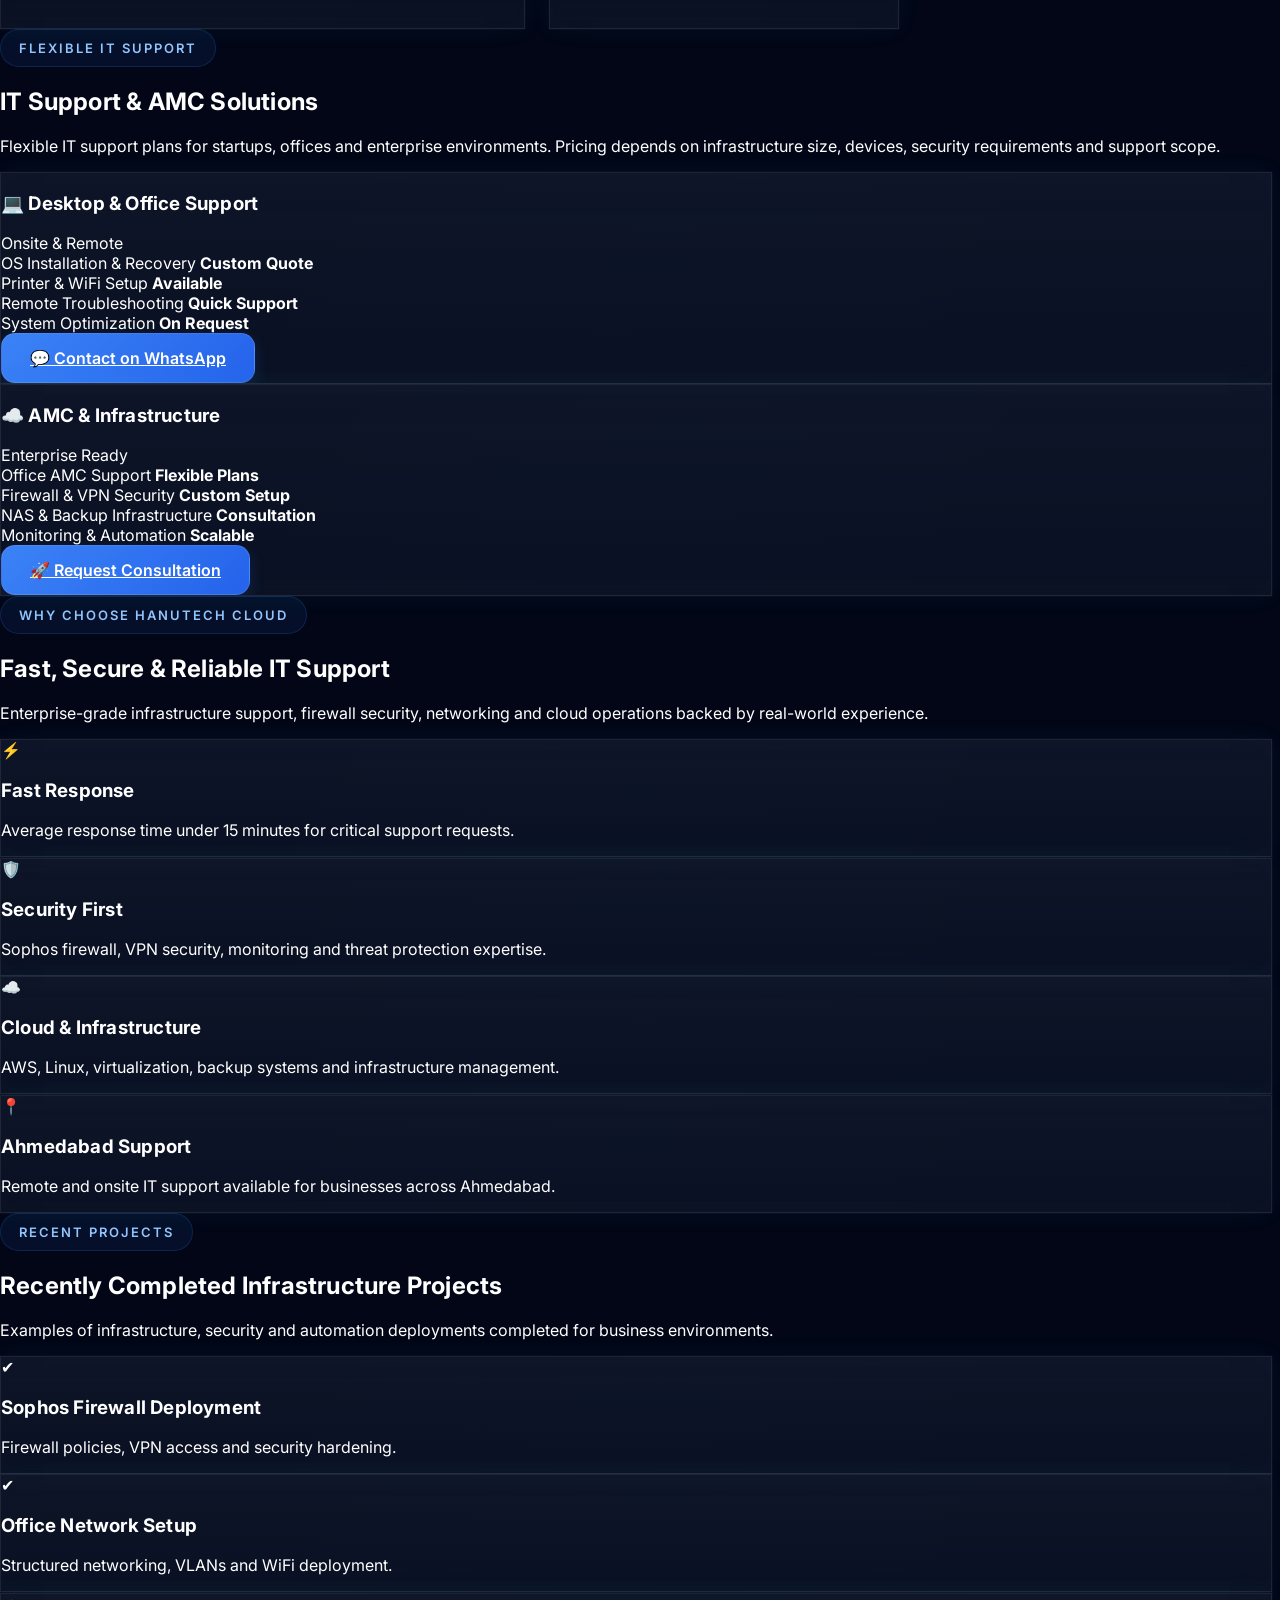
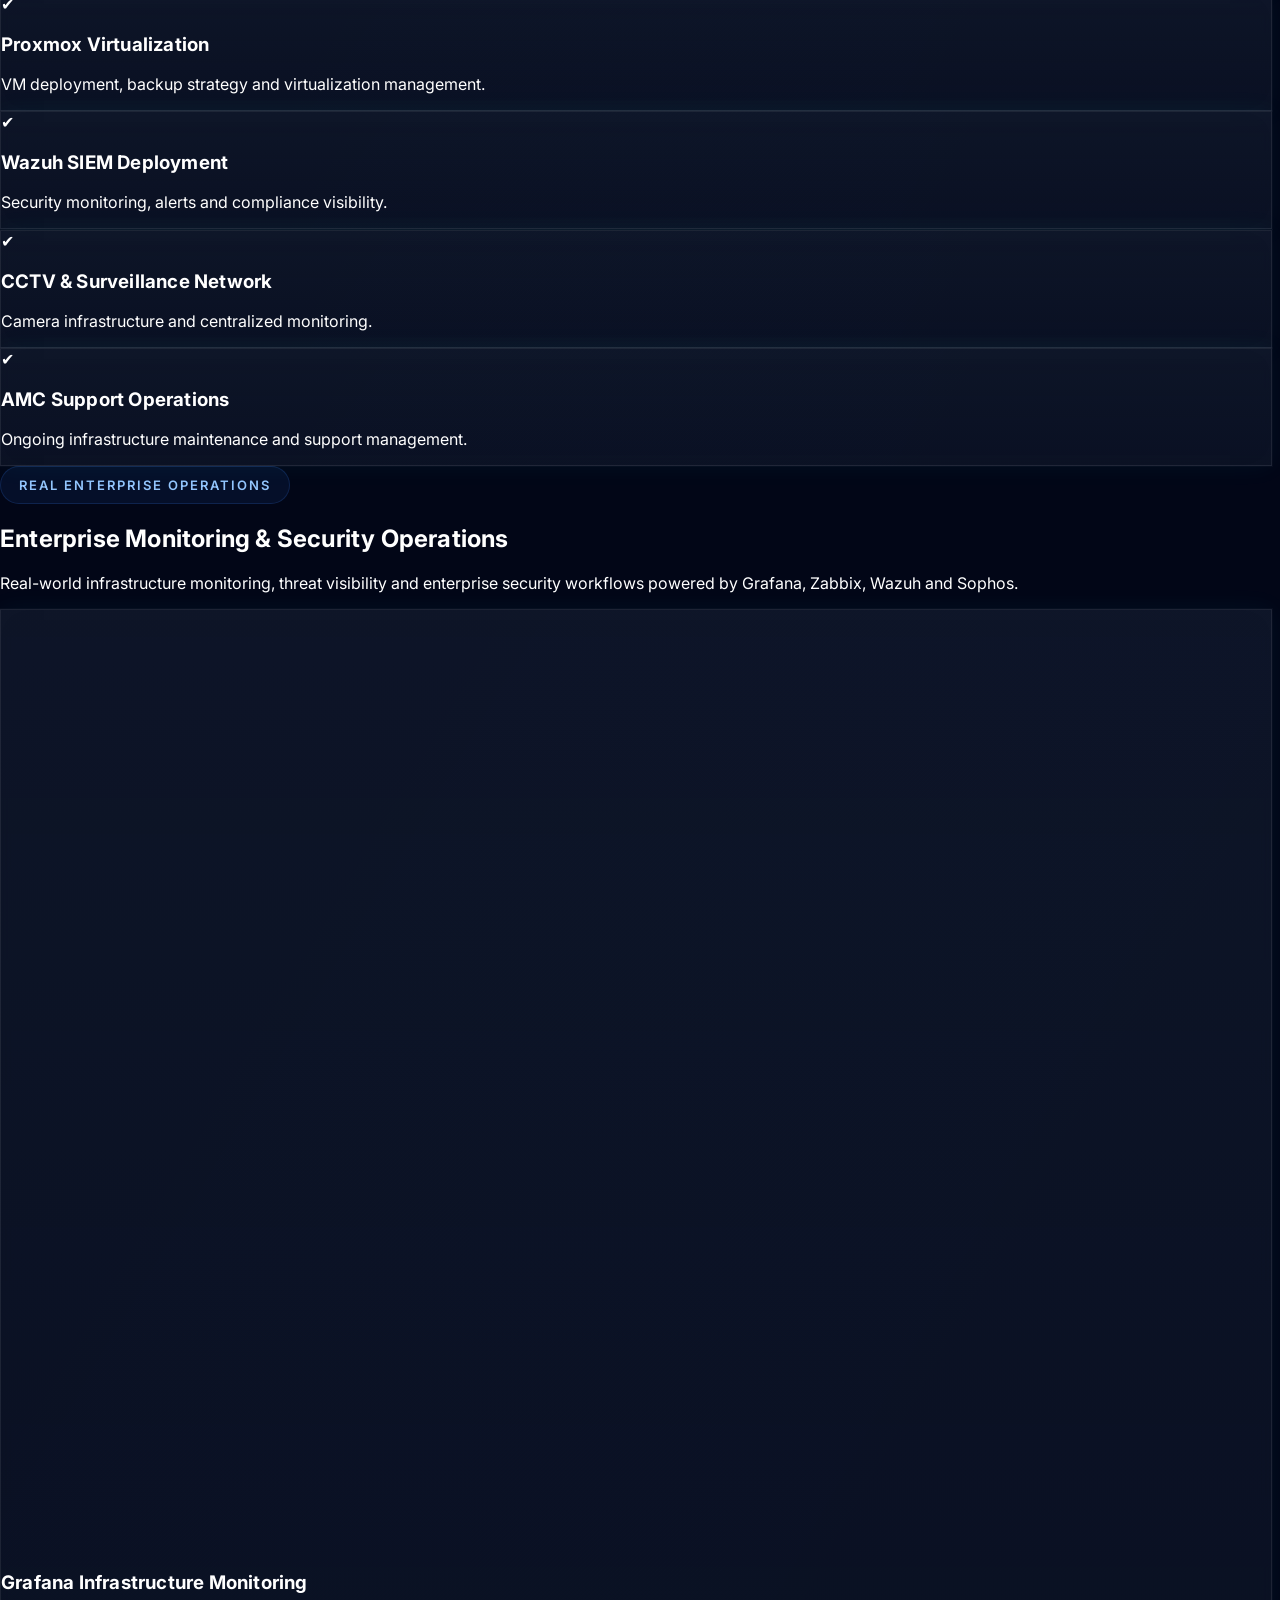
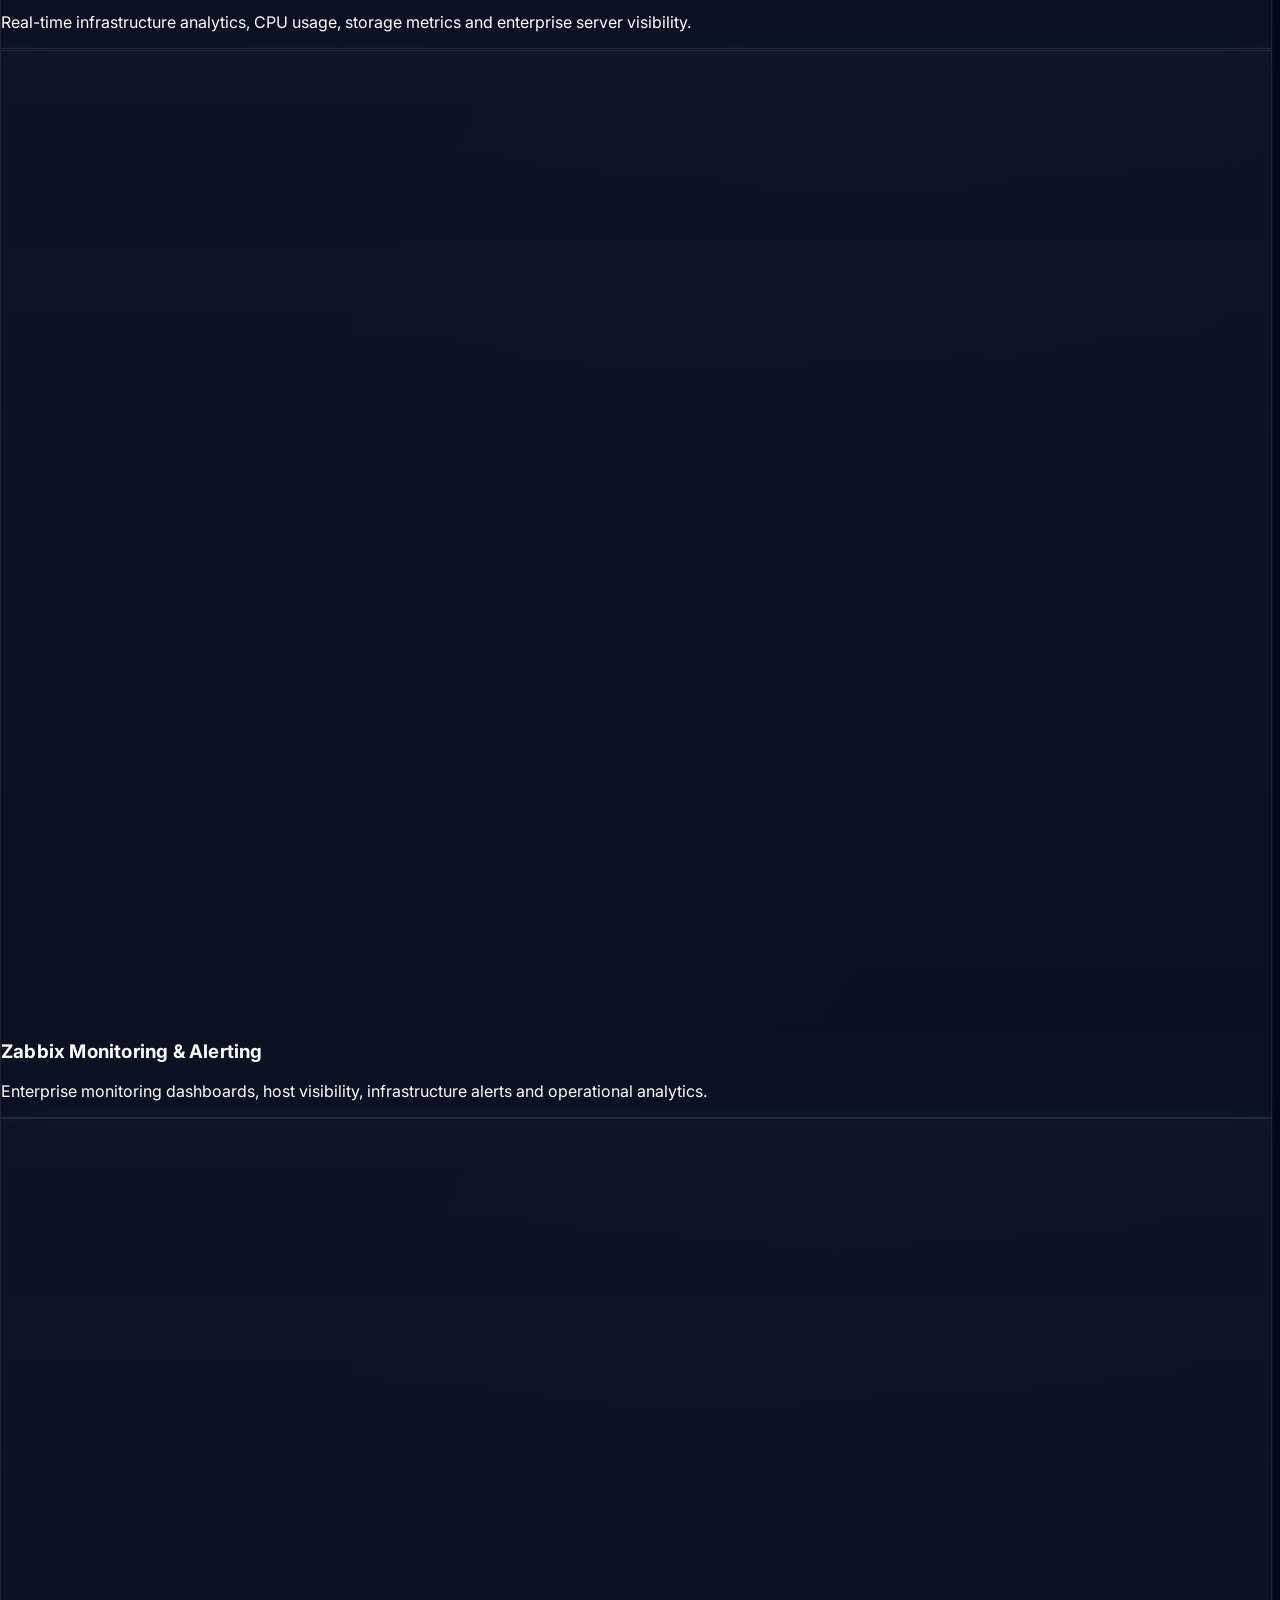
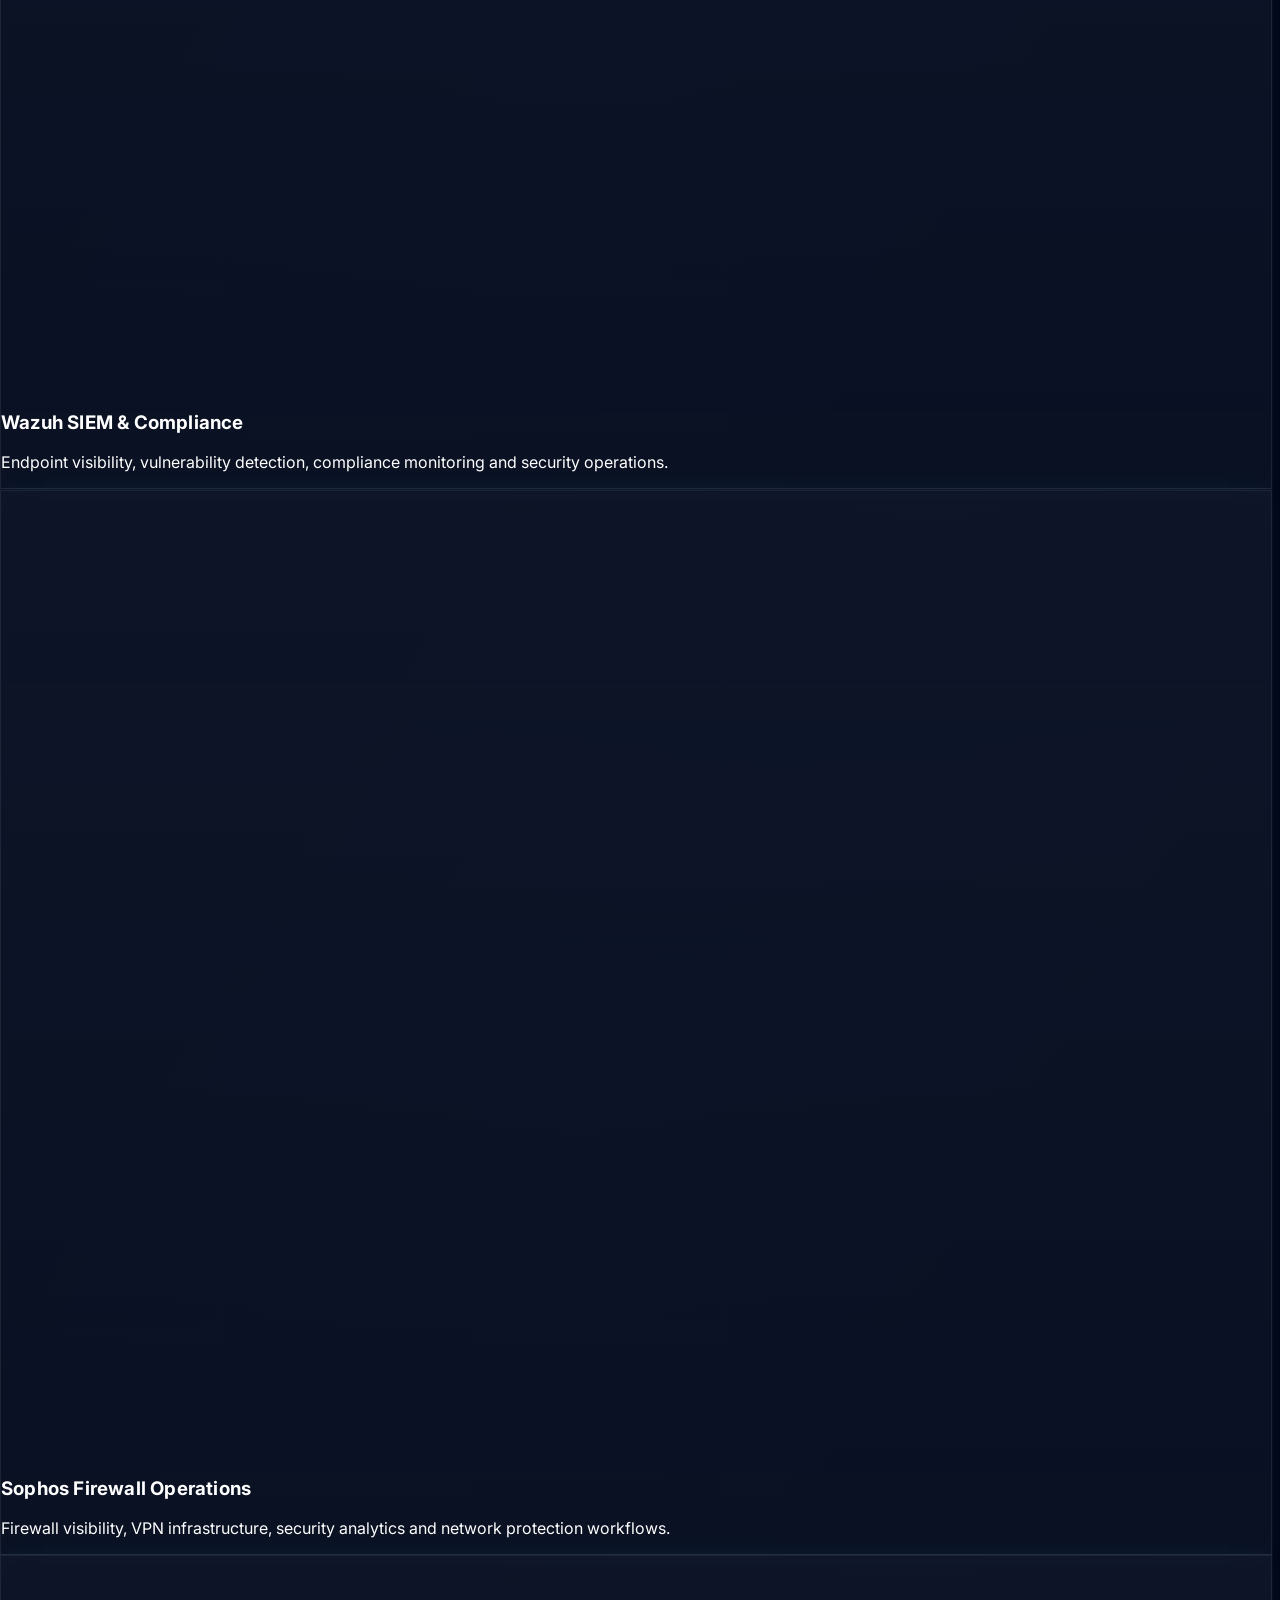
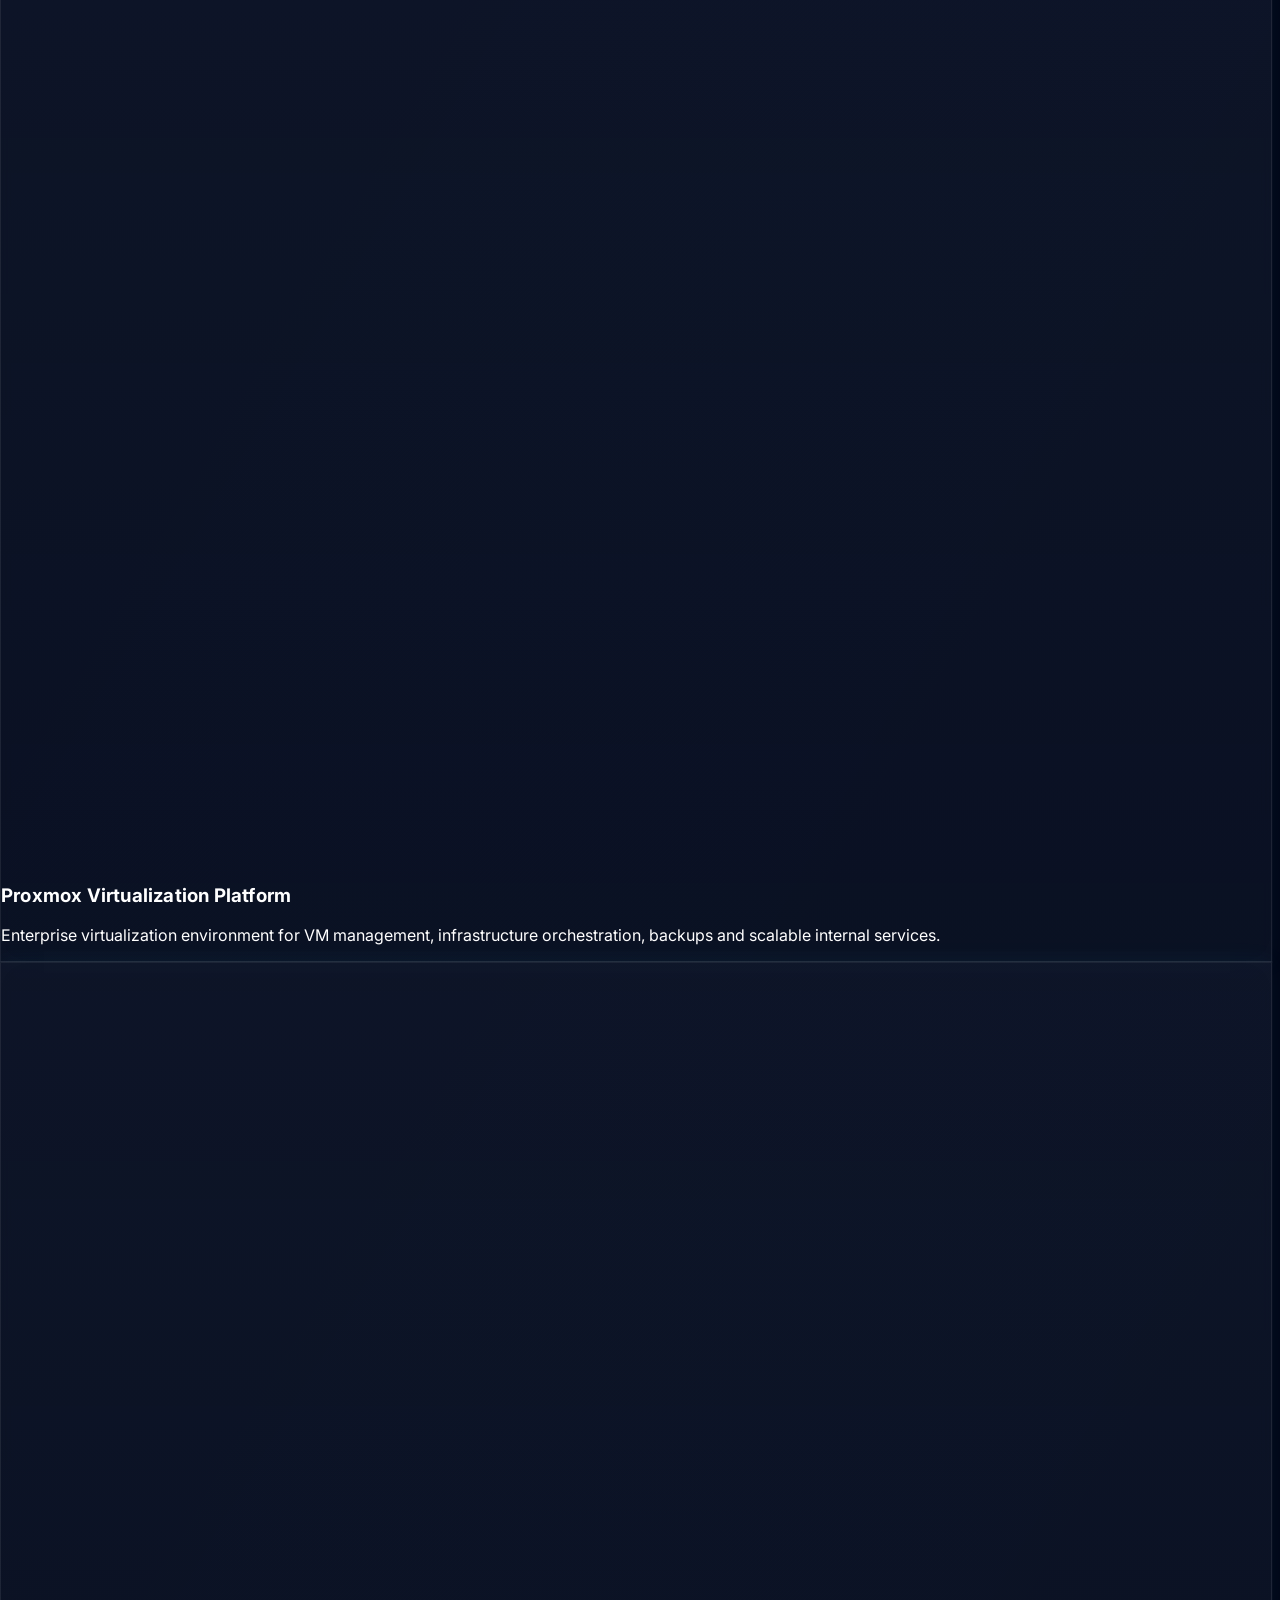
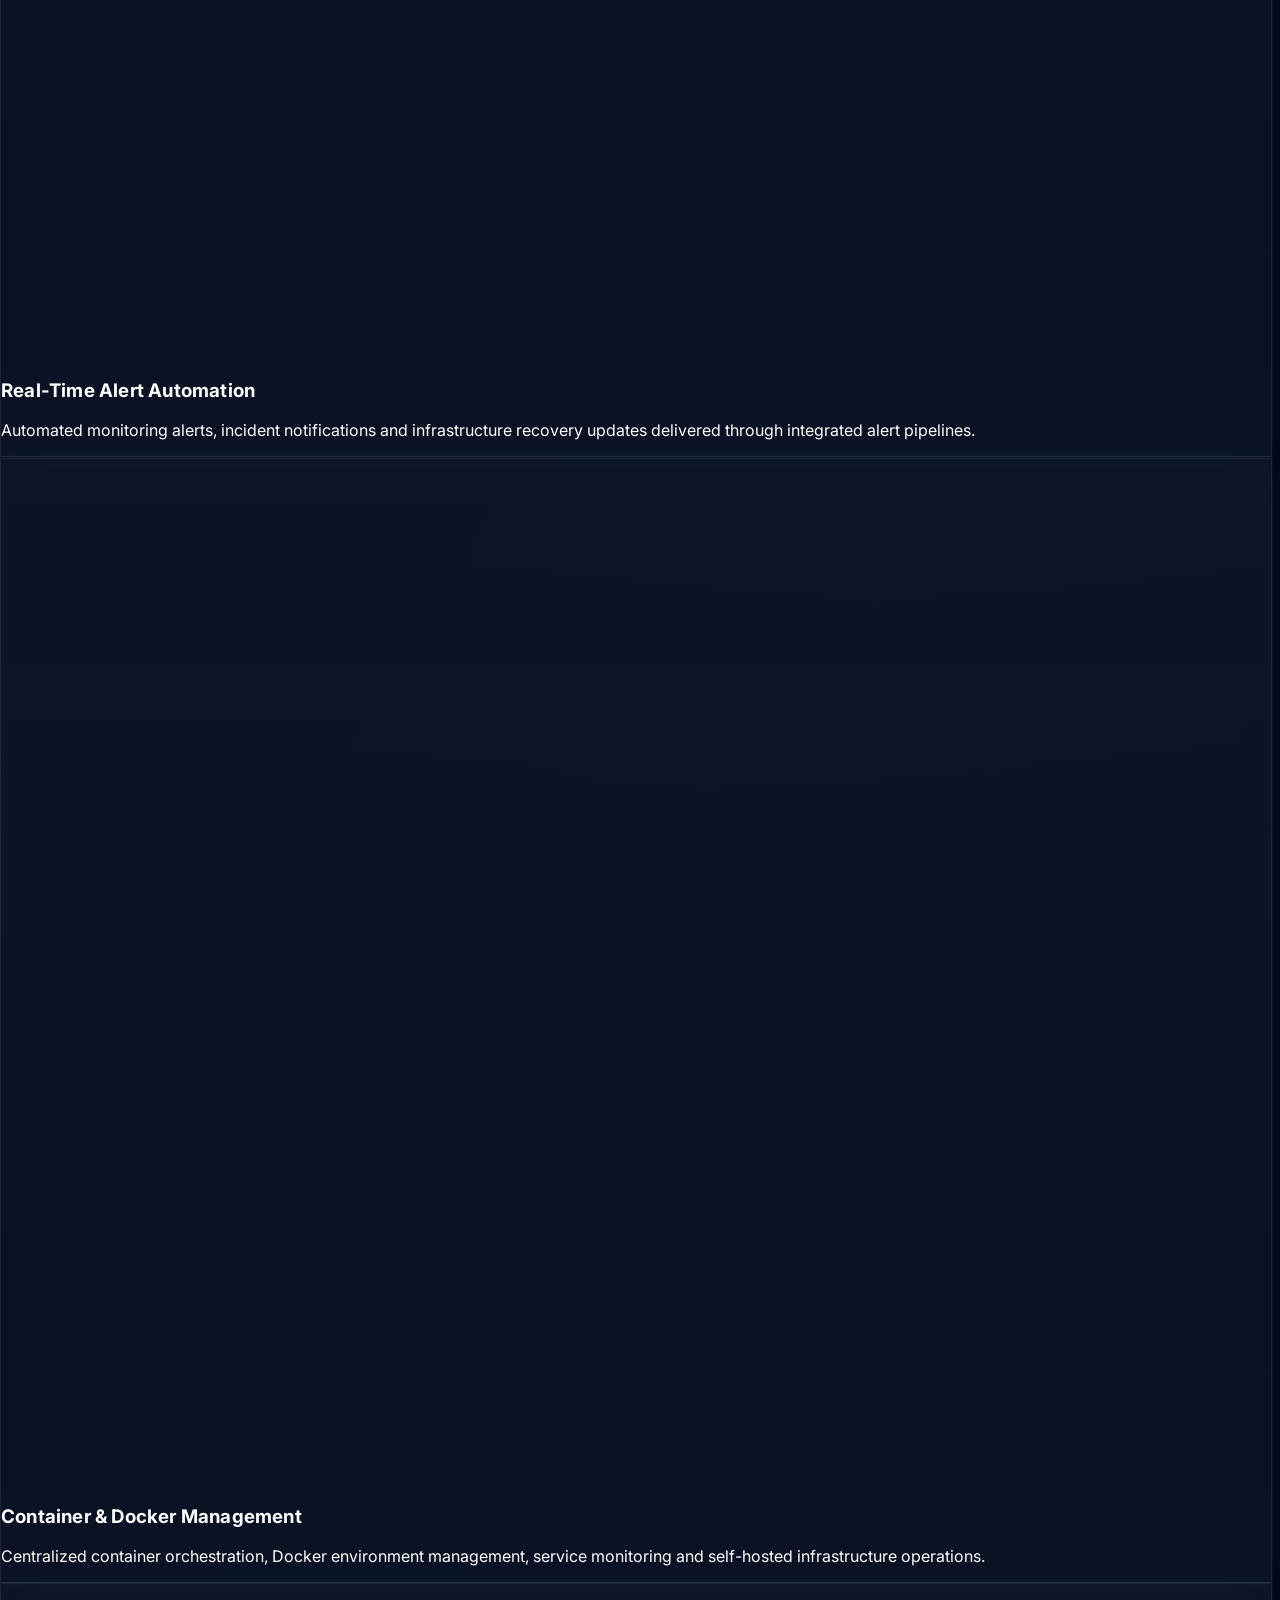
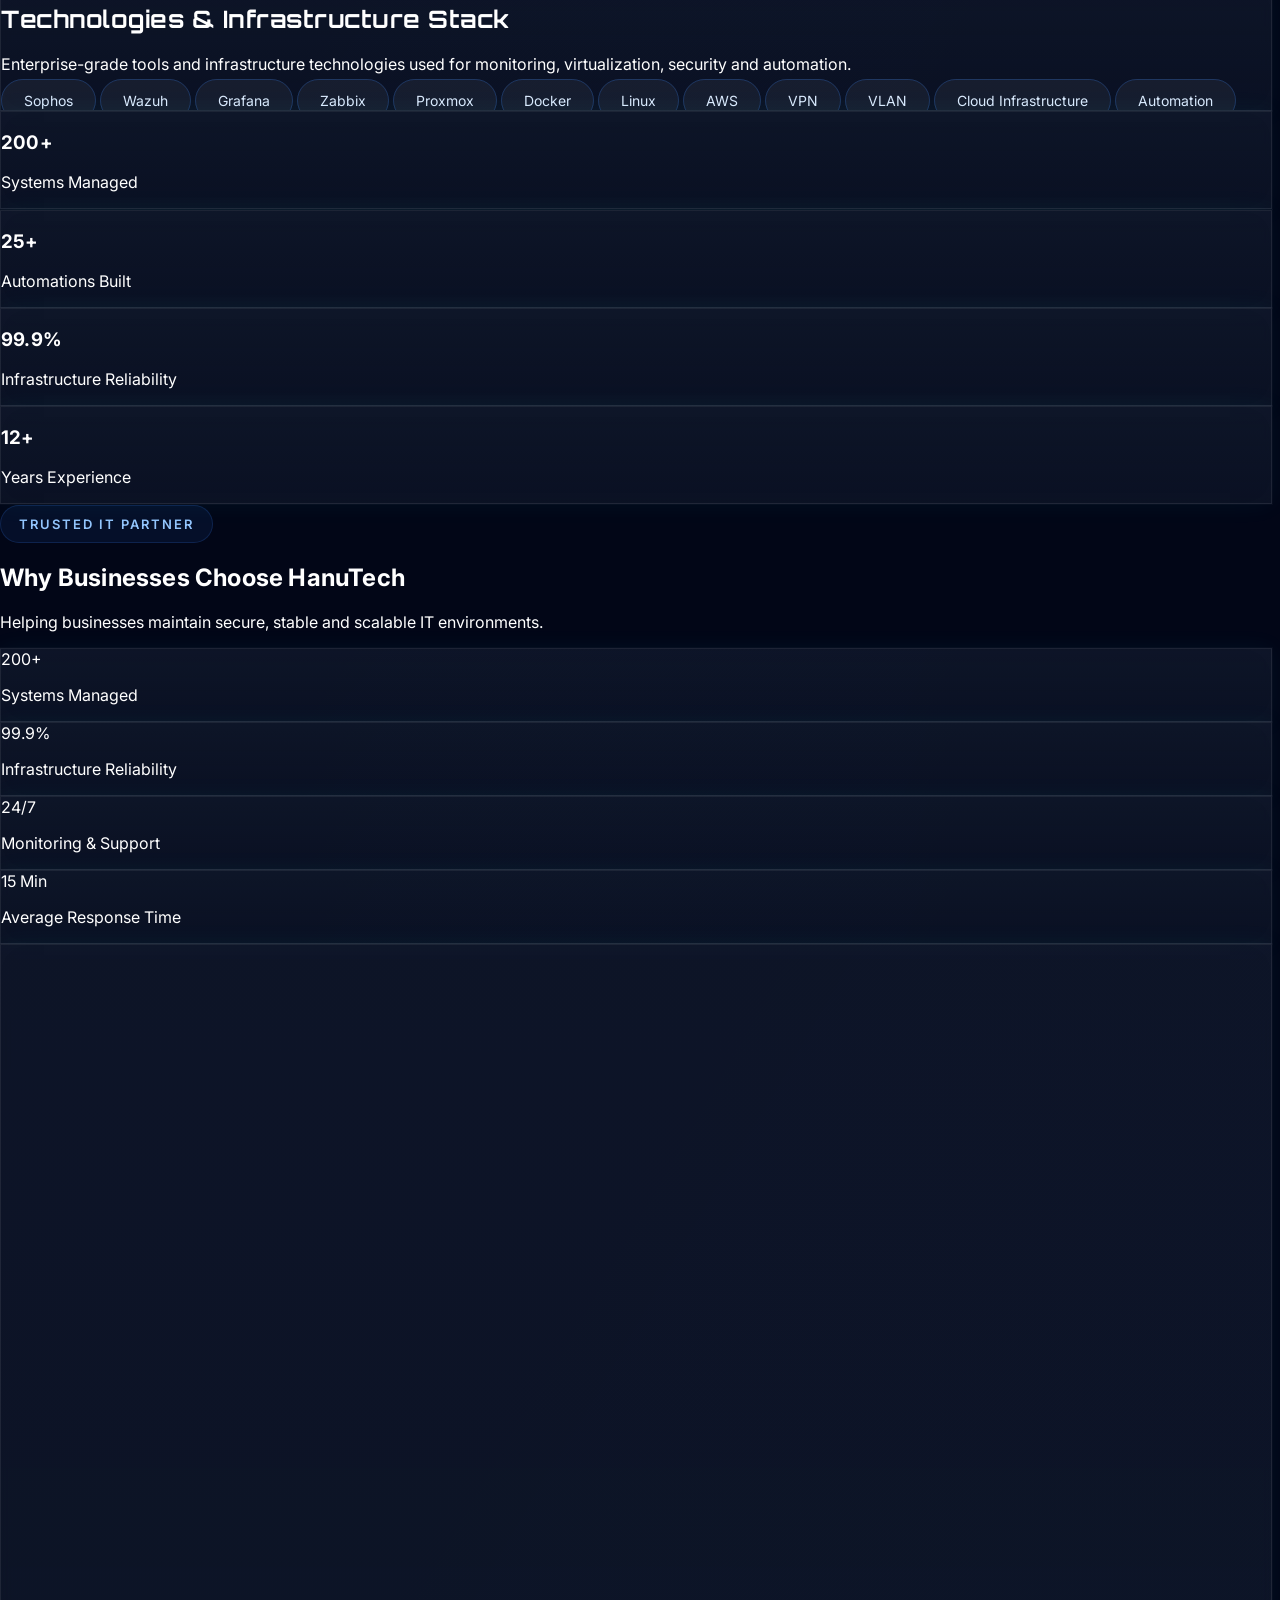
==== commit 9d62065d: "Update index.html" ====
--- a/index.html
+++ b/index.html
@@ -2116,7 +2116,8 @@
         <h3 class="text-lg font-semibold flex items-center gap-2">
 
           <img src="images/icons/n8n.png"
-               class="company-logo" />
+     alt="n8n Automation Platform"
+     class="company-logo" />
 
           AI Monitoring System
 
@@ -2161,7 +2162,8 @@
         <h3 class="text-lg font-semibold flex items-center gap-2">
 
           <img src="images/icons/security.png"
-               class="w-6 h-6" />
+     alt="BlueGuardian Security Monitoring"
+     class="w-6 h-6" />
 
           BlueGuardian Monitoring
 
@@ -2249,7 +2251,8 @@
         <h3 class="text-lg font-semibold flex items-center gap-2">
 
           <img src="images/icons/GCP.png"
-               class="w-6 h-6" />
+     alt="Google Cloud Platform Automation"
+     class="w-6 h-6" />
 
           🌐 GCP Project Automation
 
@@ -2292,8 +2295,9 @@
 
         <h3 class="text-lg font-semibold flex items-center gap-2">
 
-          <img src="images/icons/Global Config.png"
-               class="w-6 h-6" />
+         <img src="images/icons/Global Config.png"
+     alt="Global Configuration Automation"
+     class="w-6 h-6" />
 
           🛠 Centralized Patch Management System
 
@@ -2337,7 +2341,8 @@
         <h3 class="text-lg font-semibold flex items-center gap-2">
 
           <img src="images/icons/Sophos.png"
-               class="w-6 h-6" />
+     alt="Sophos Security Automation"
+     class="w-6 h-6" />
 
            Sophos AI Security Report System
 
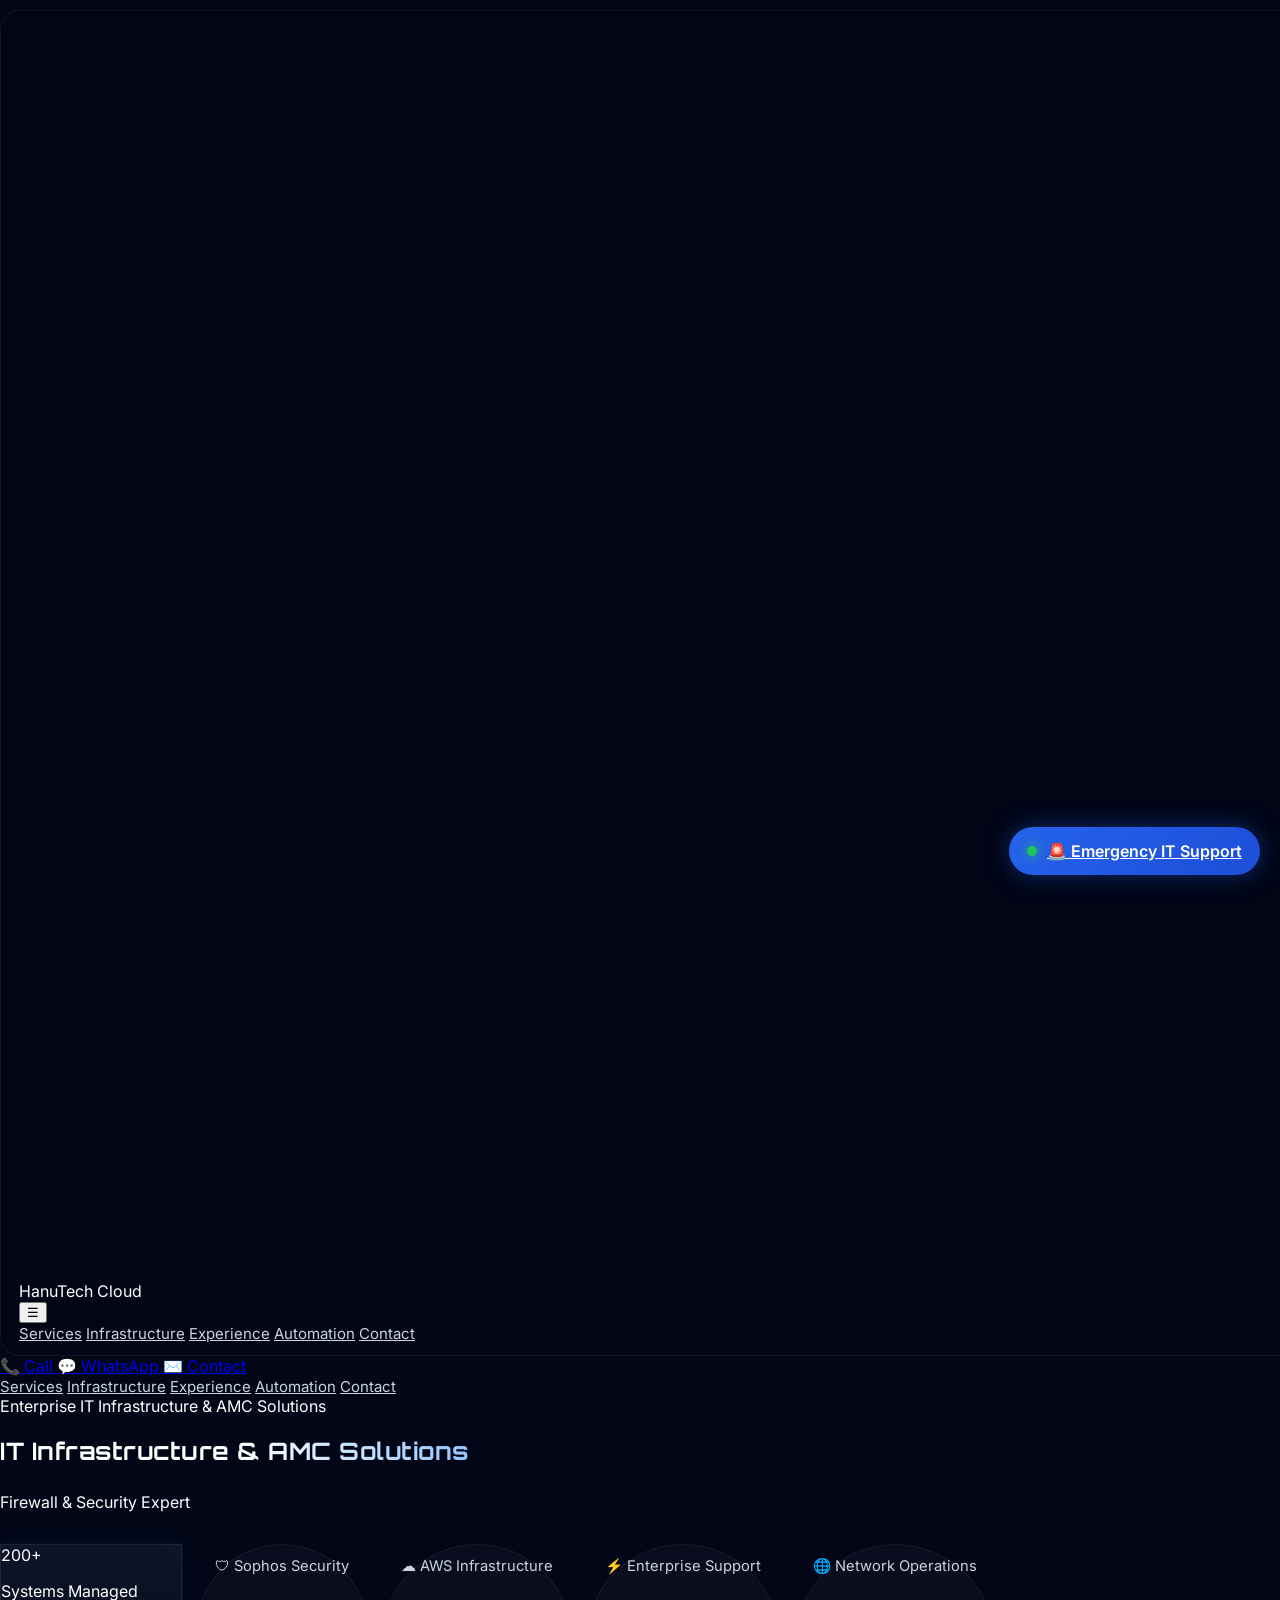
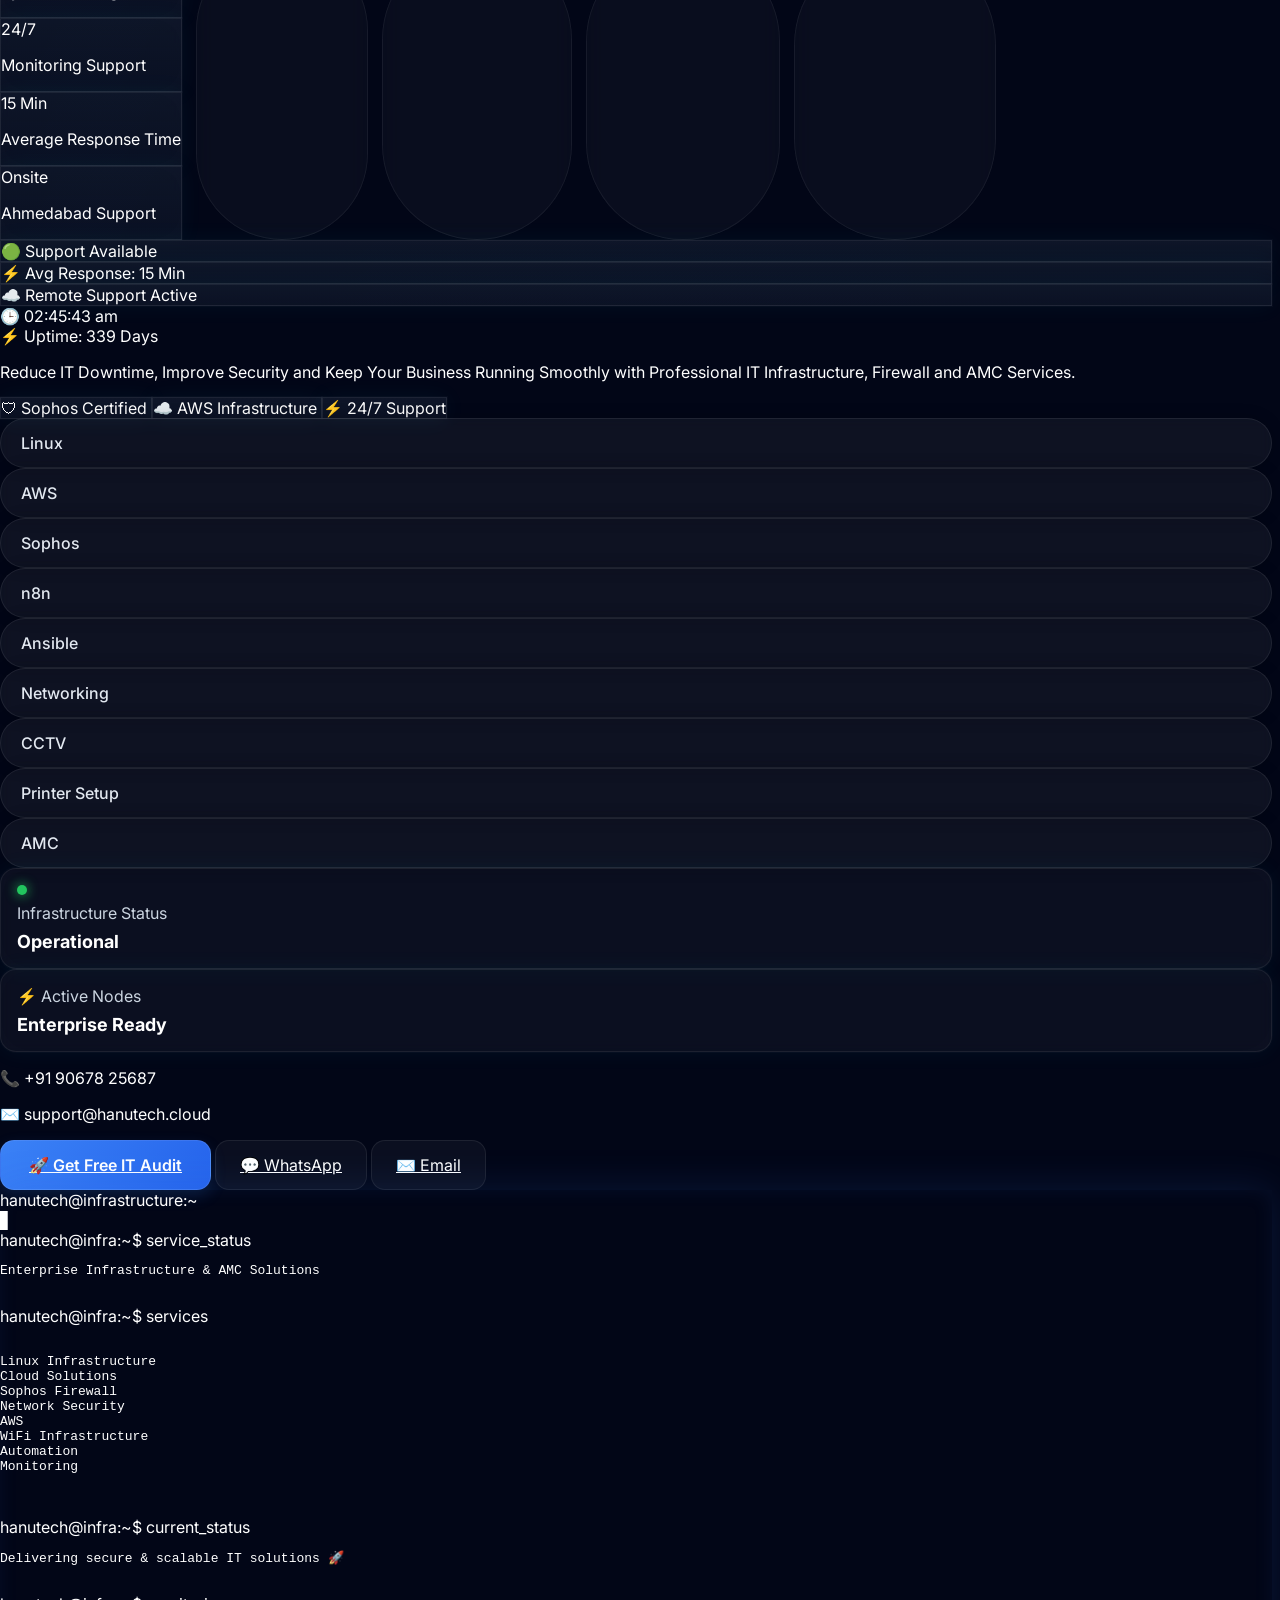
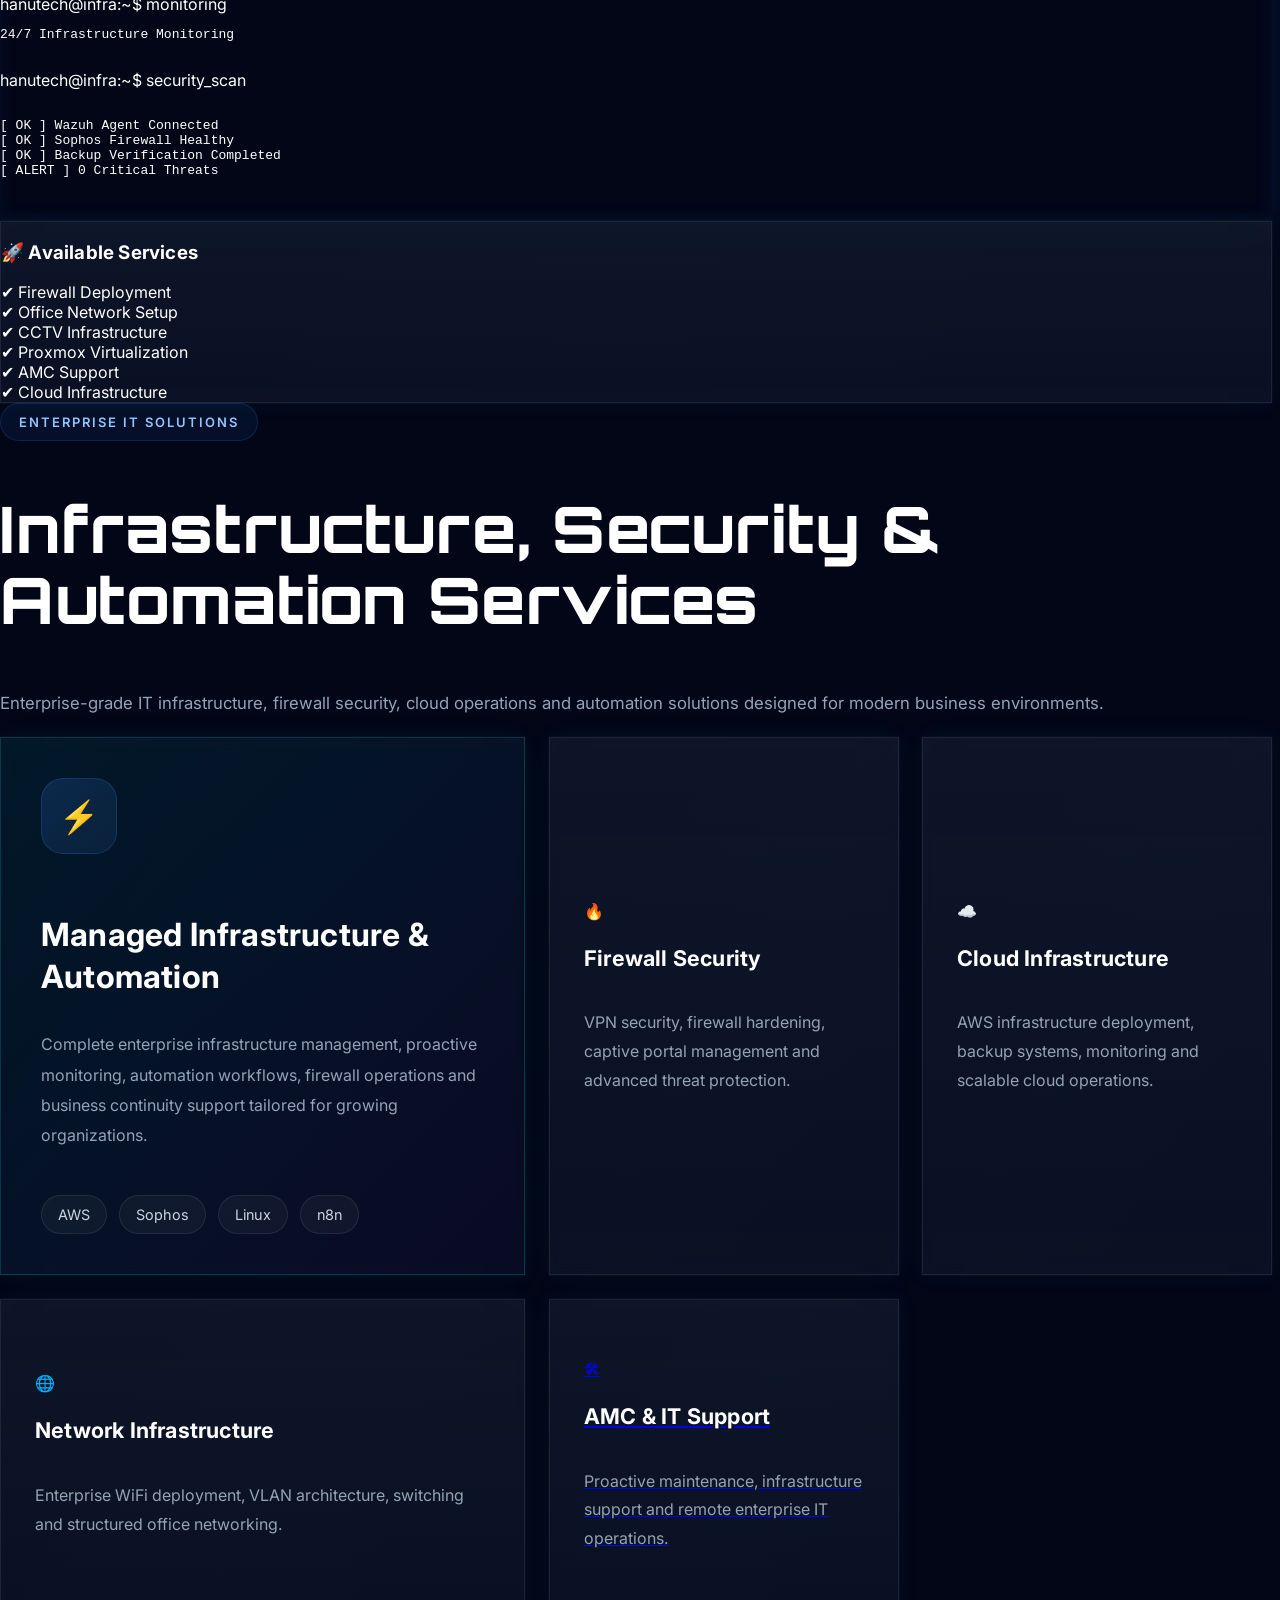
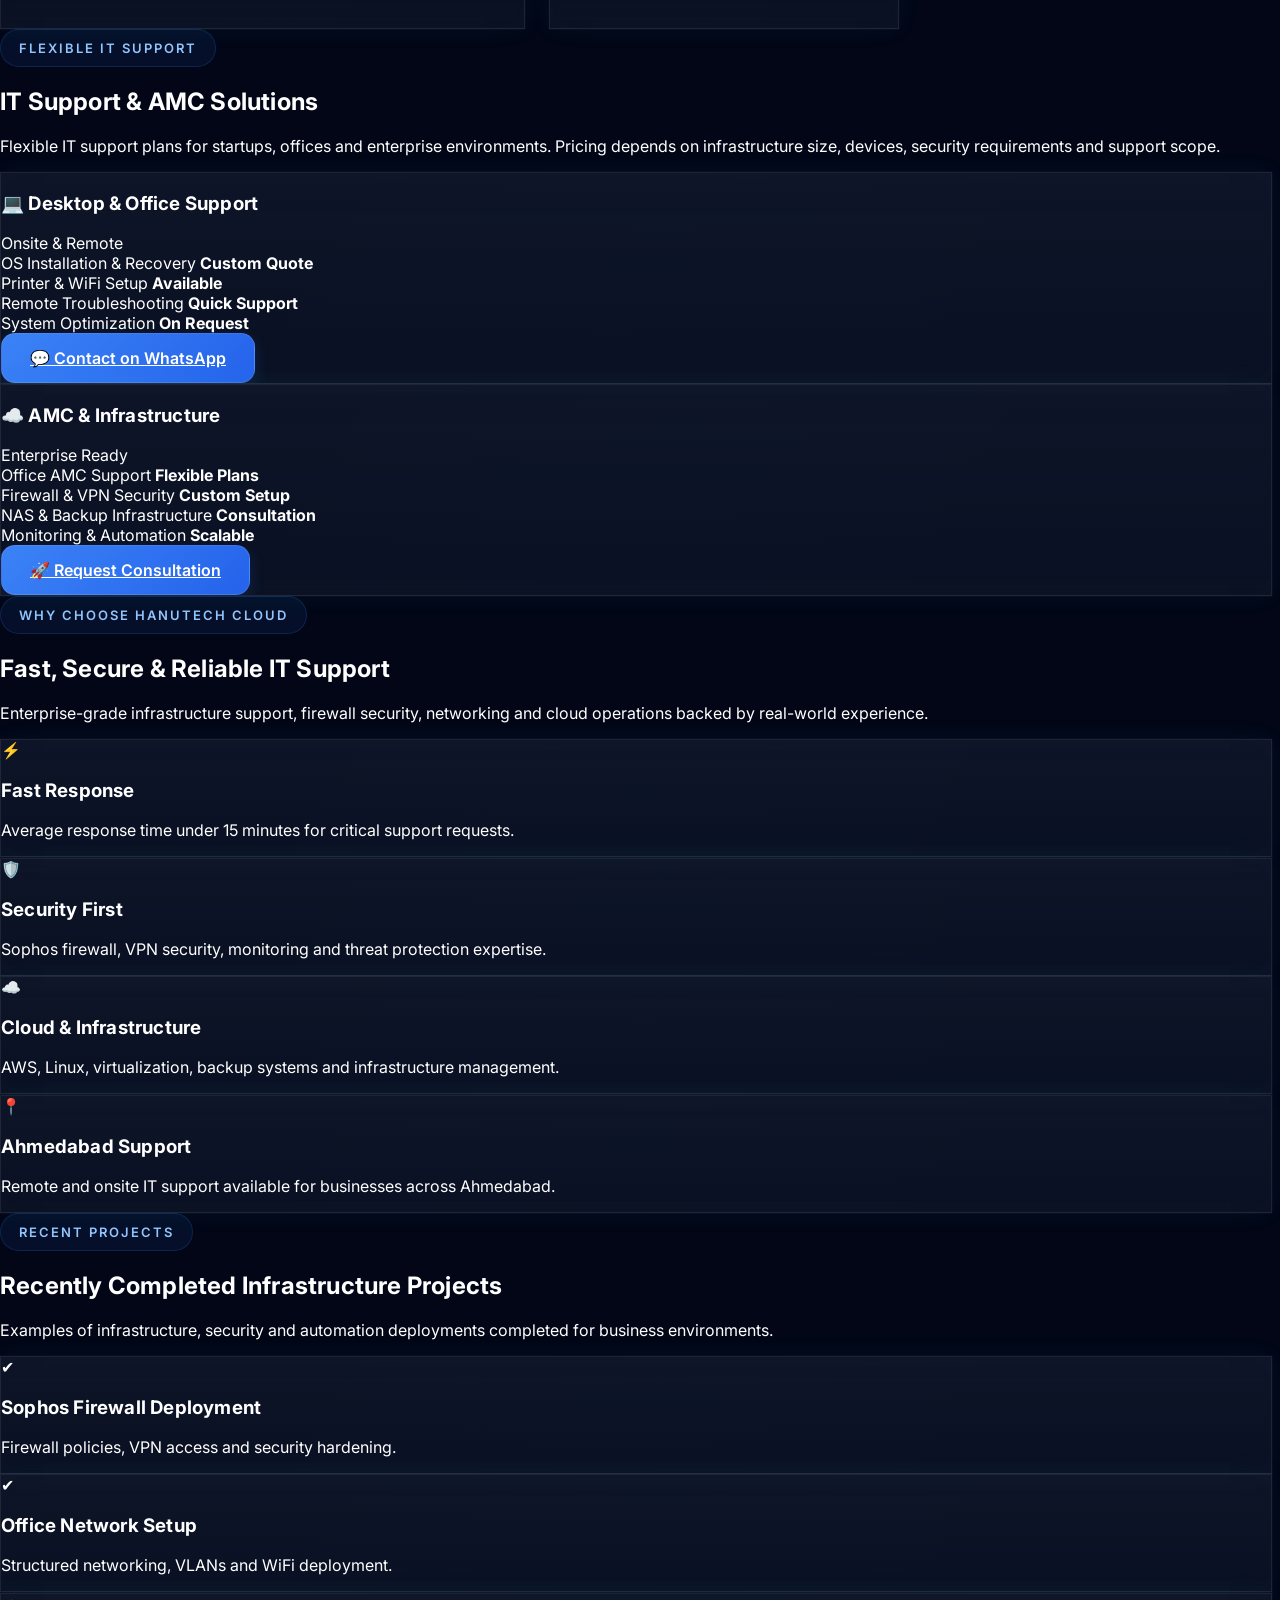
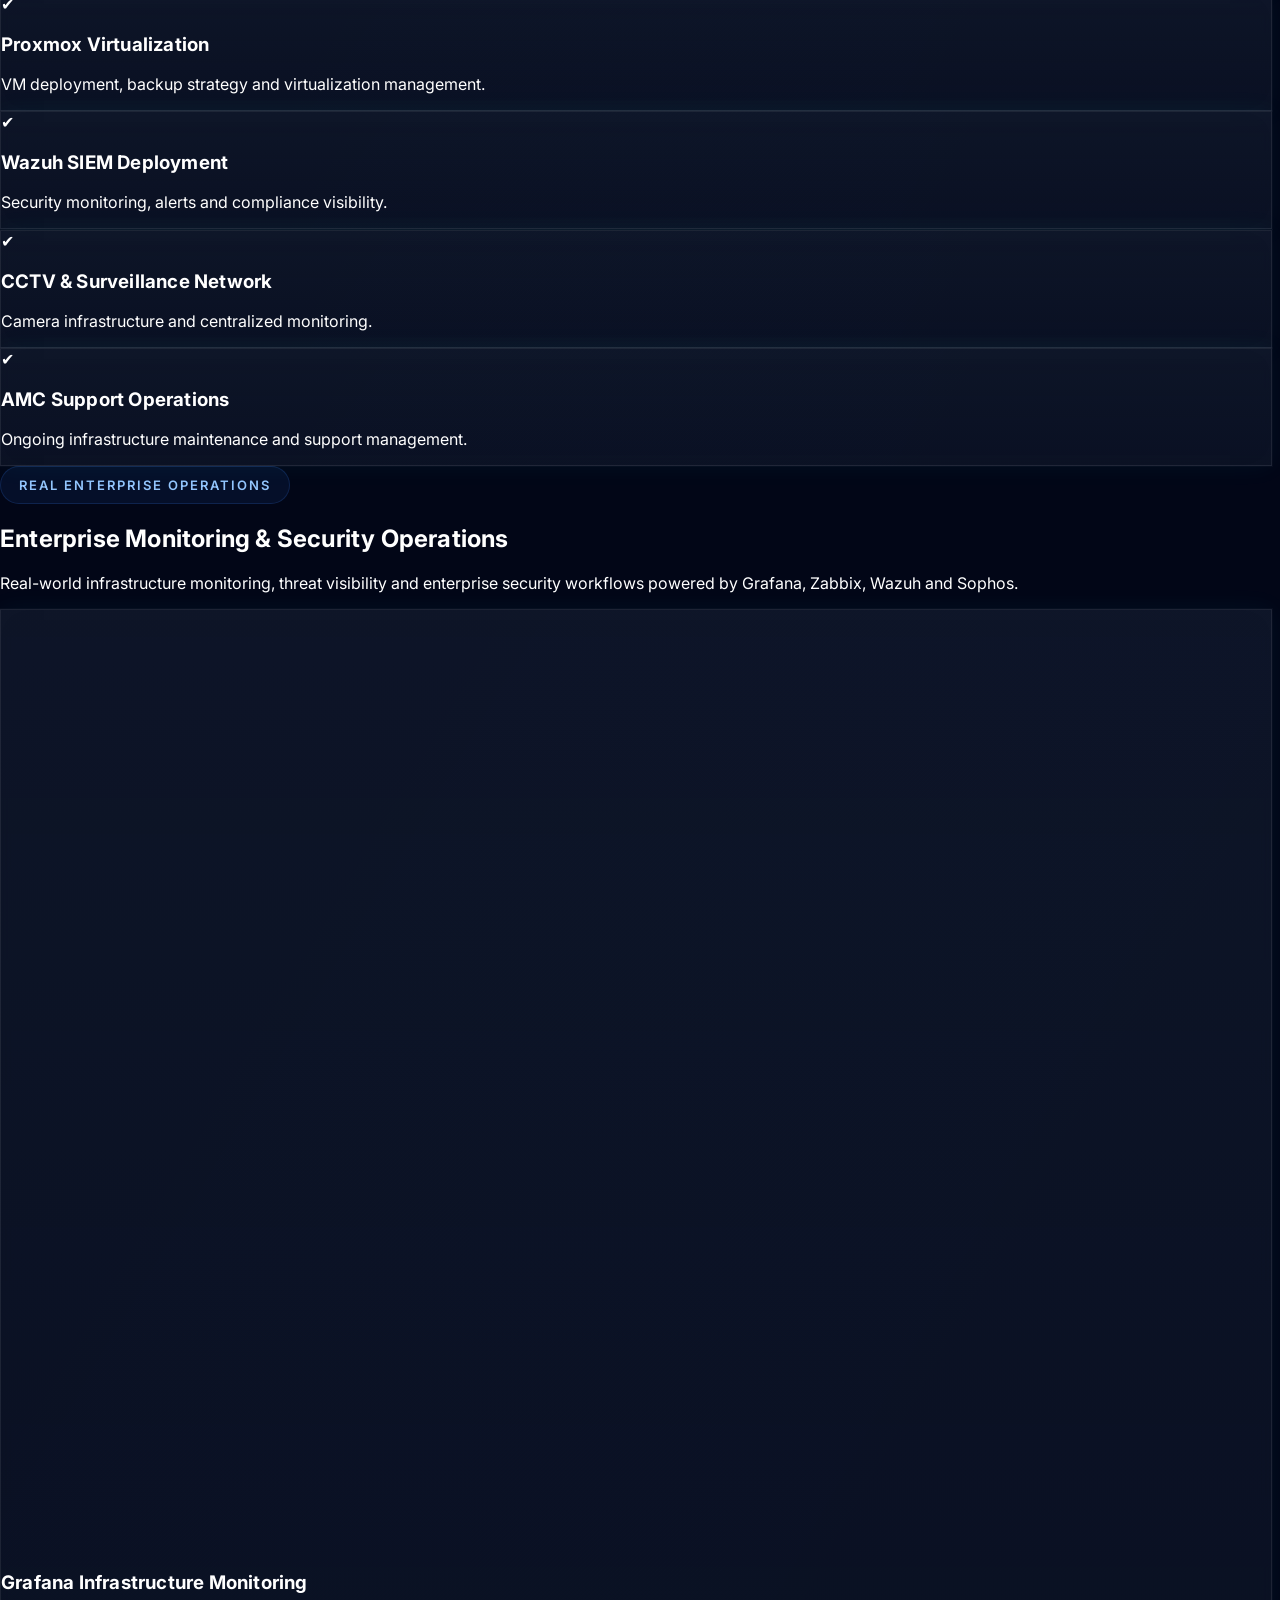
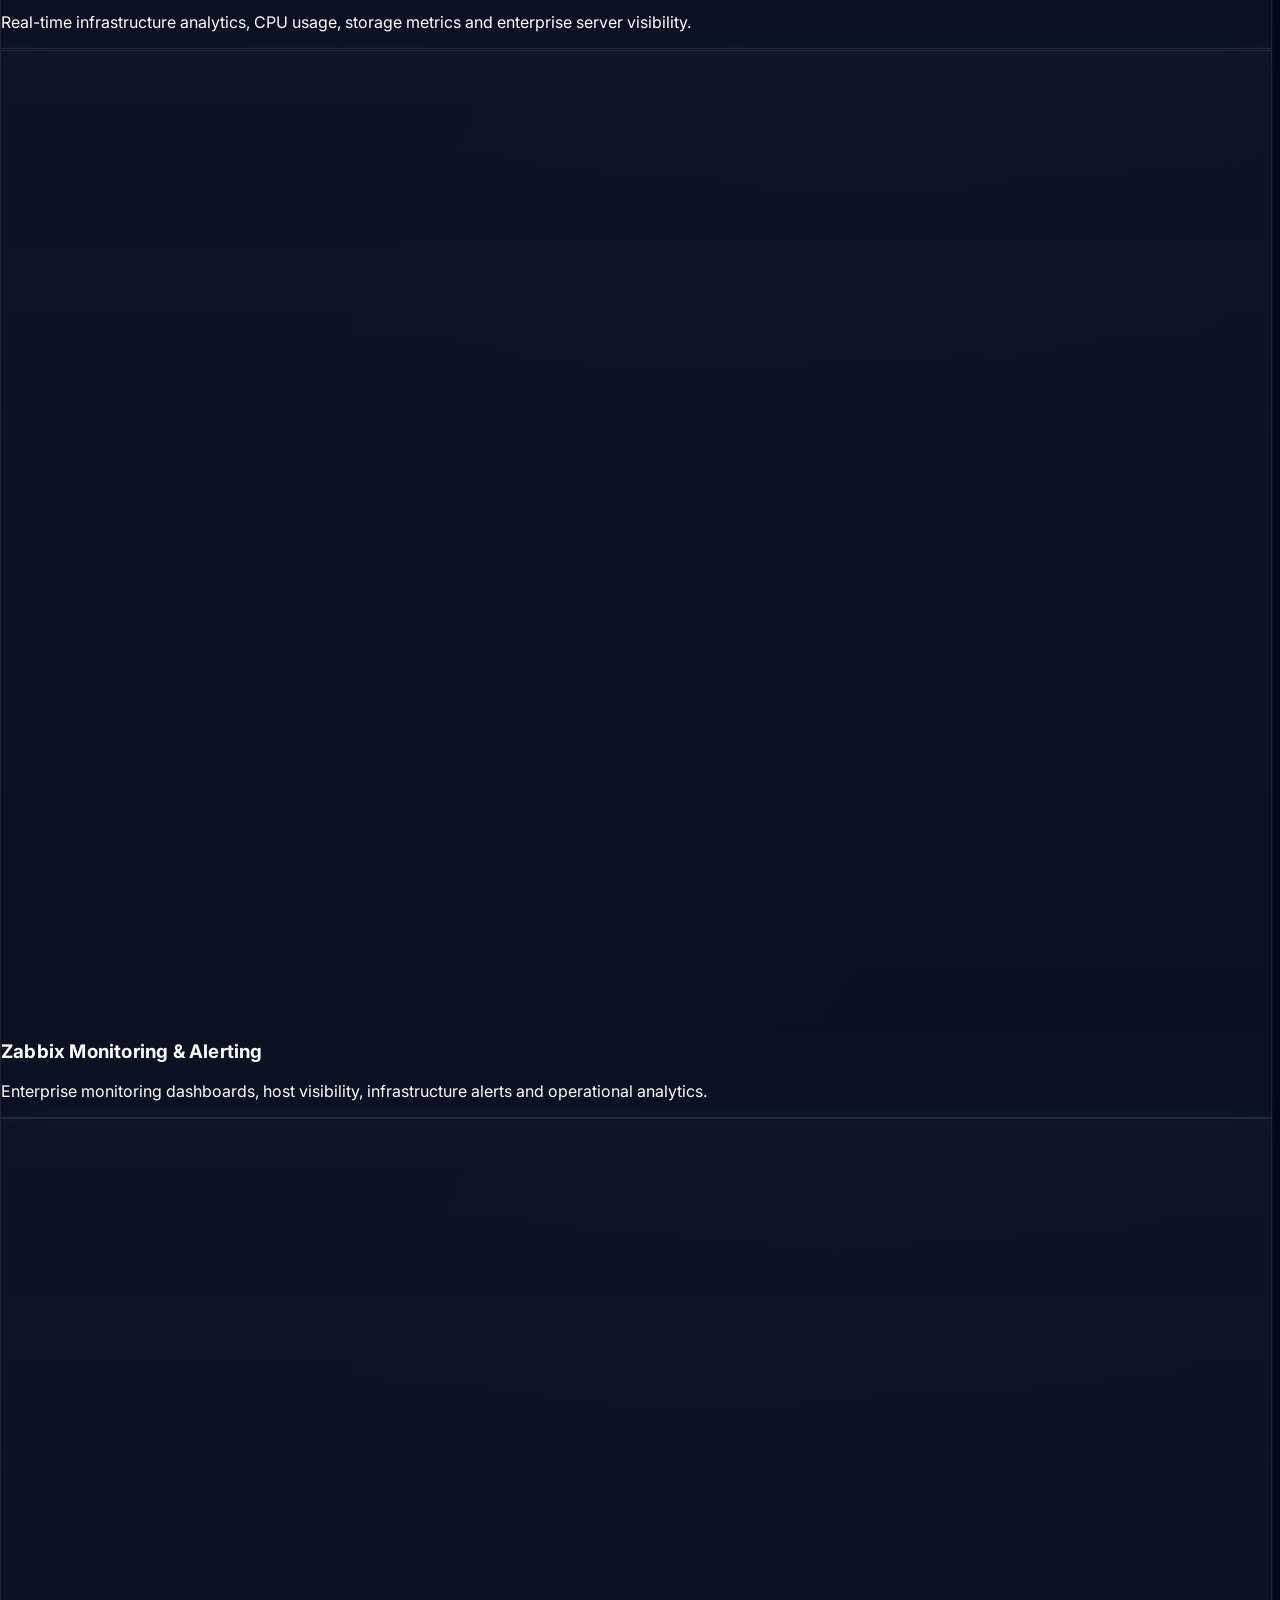
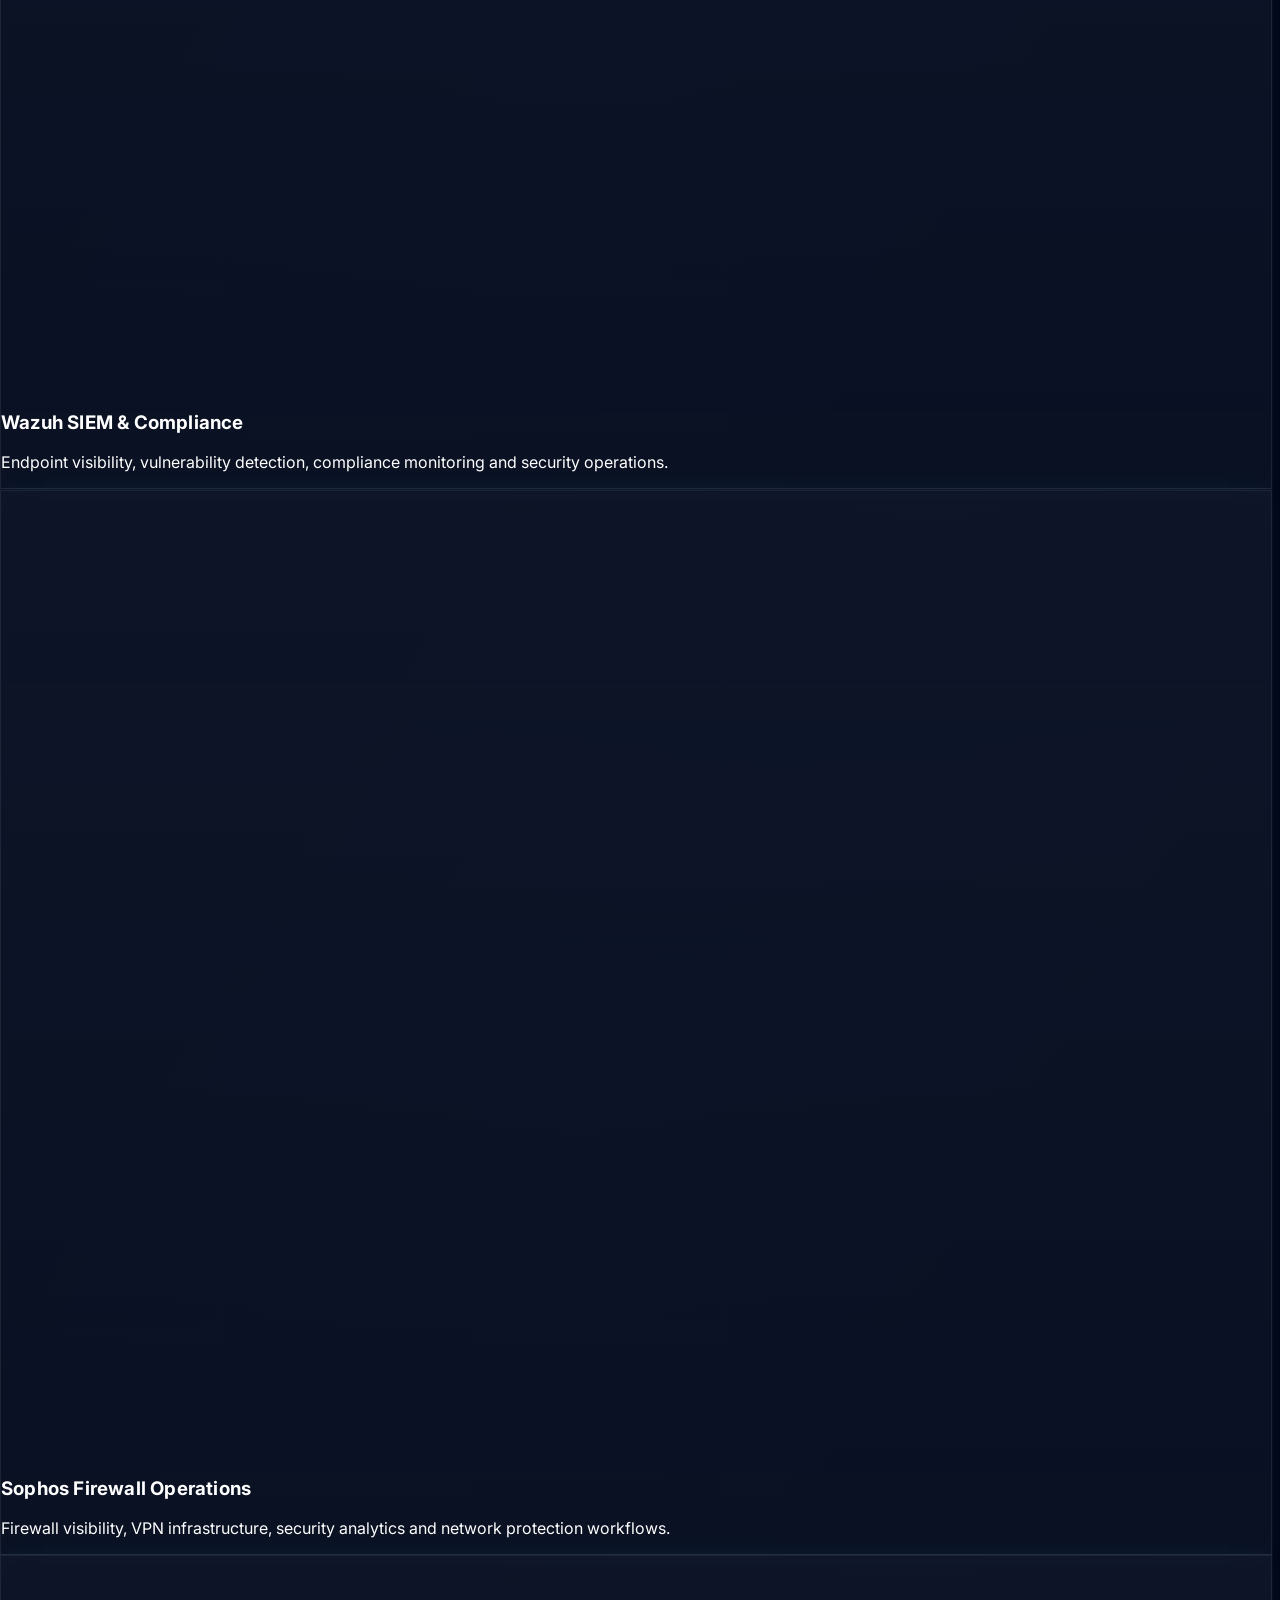
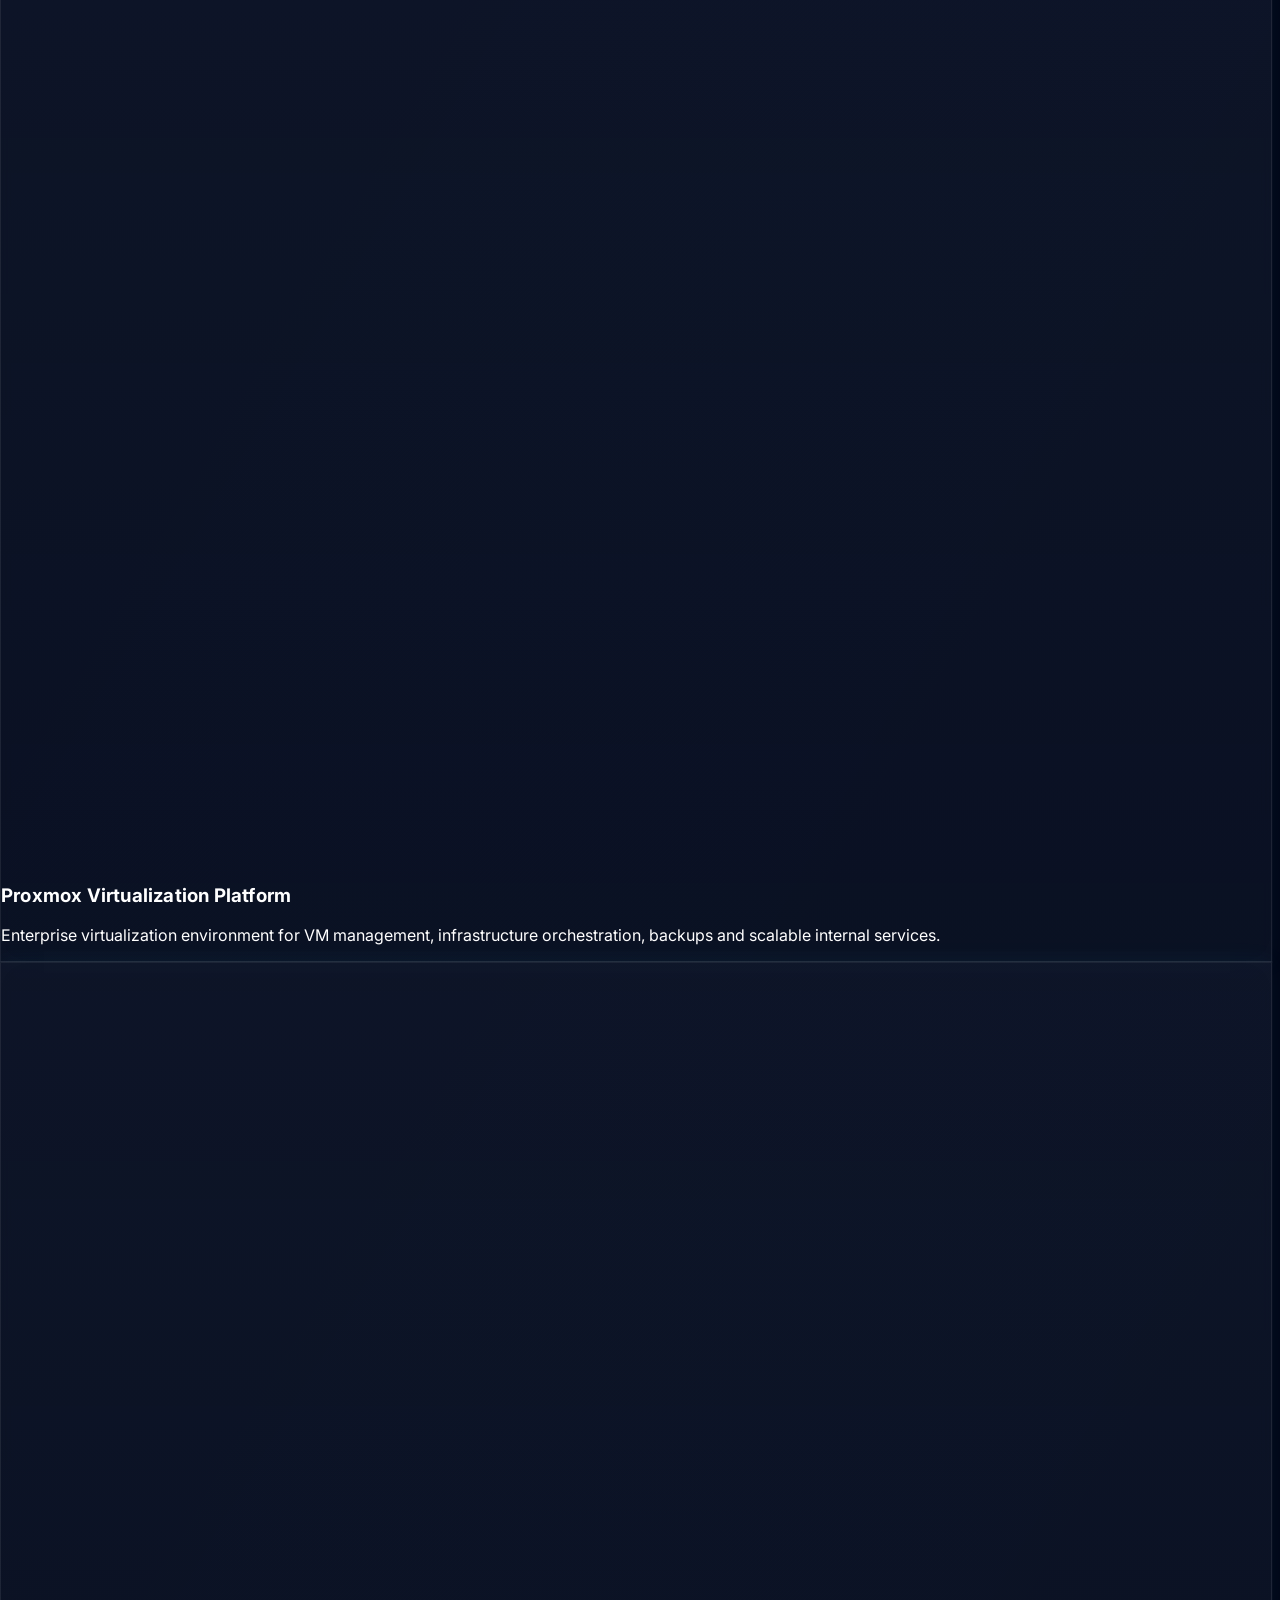
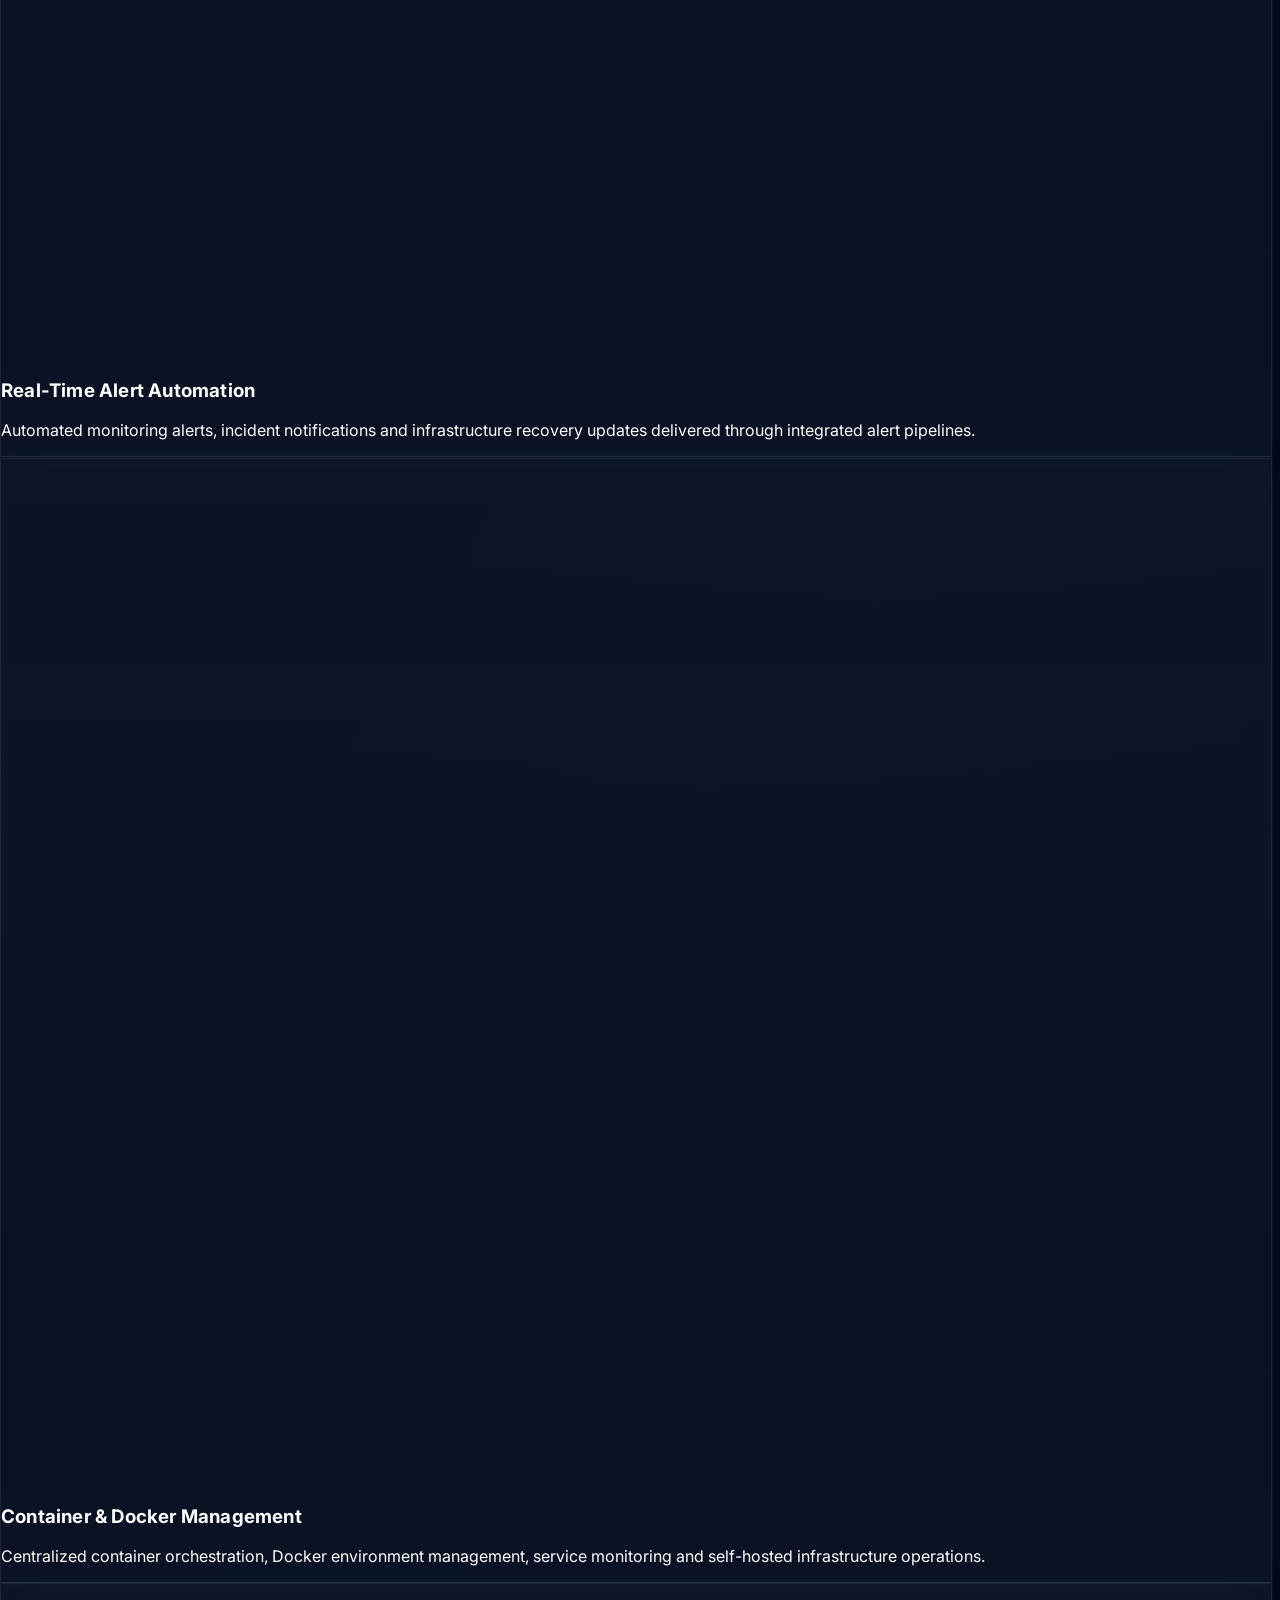
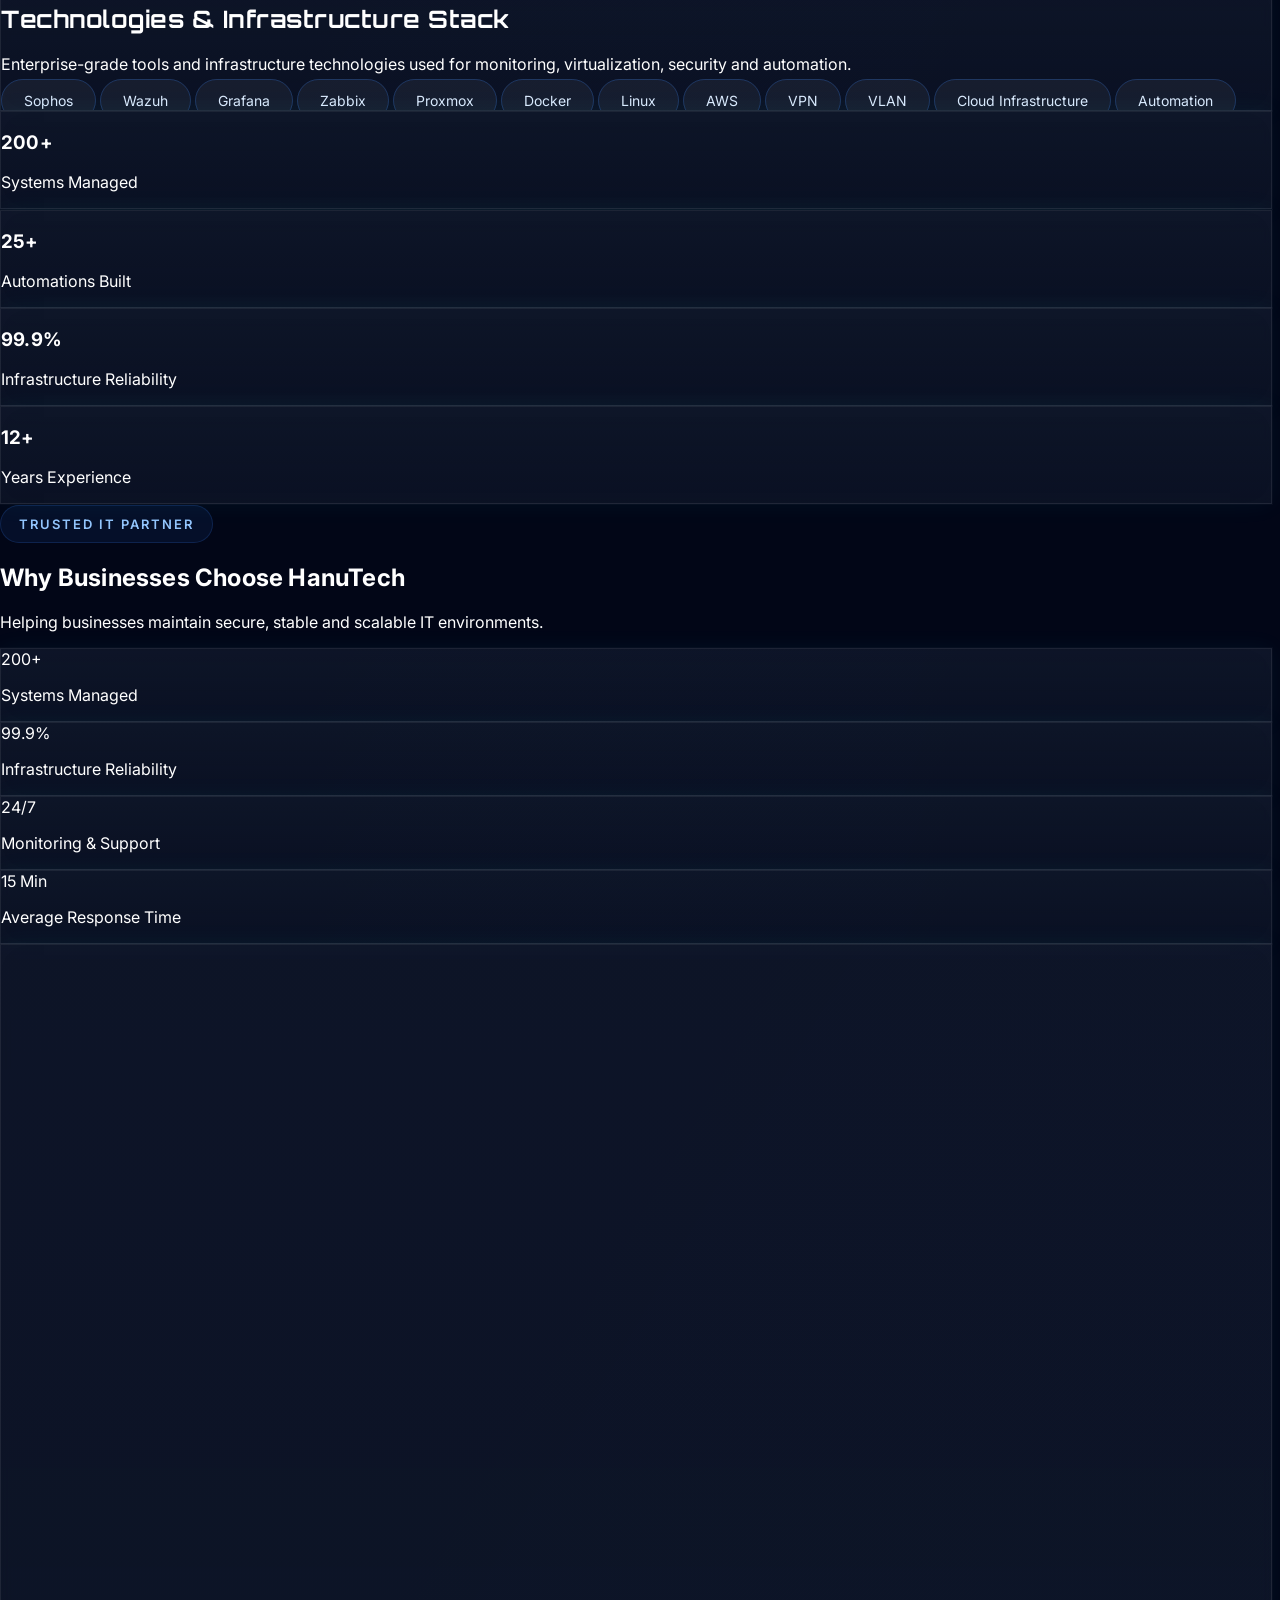
==== commit baaff810: "Update index.html" ====
--- a/index.html
+++ b/index.html
@@ -655,8 +655,10 @@
         </div>
 
         <a href="https://wa.me/919067825687?text=Hi%20HanuTech%20Cloud,%20I%20need%20desktop%20or%20office%20IT%20support."
-           target="_blank"
-           class="hero-btn-primary mt-8 w-full">
+   target="_blank"
+   rel="noopener noreferrer"
+   aria-label="WhatsApp for Desktop and Office IT Support"
+   class="hero-btn-primary mt-8 w-full">
 
           💬 Contact on WhatsApp
 
@@ -1394,8 +1396,10 @@
           </div>
 
           <a href="https://wa.me/919067825687"
-             target="_blank"
-             class="hero-btn-primary mt-8">
+   target="_blank"
+   rel="noopener noreferrer"
+   aria-label="Connect with Akash on WhatsApp"
+   class="hero-btn-primary mt-8">
 
             💬 Connect With Akash
 
@@ -2526,8 +2530,10 @@
       <div class="flex flex-wrap justify-center gap-4">
 
         <a href="https://wa.me/919067825687"
-           target="_blank"
-           class="hero-btn-primary">
+   target="_blank"
+   rel="noopener noreferrer"
+   aria-label="Contact HanuTech Cloud on WhatsApp"
+   class="hero-btn-primary">
 
           💬 WhatsApp
 
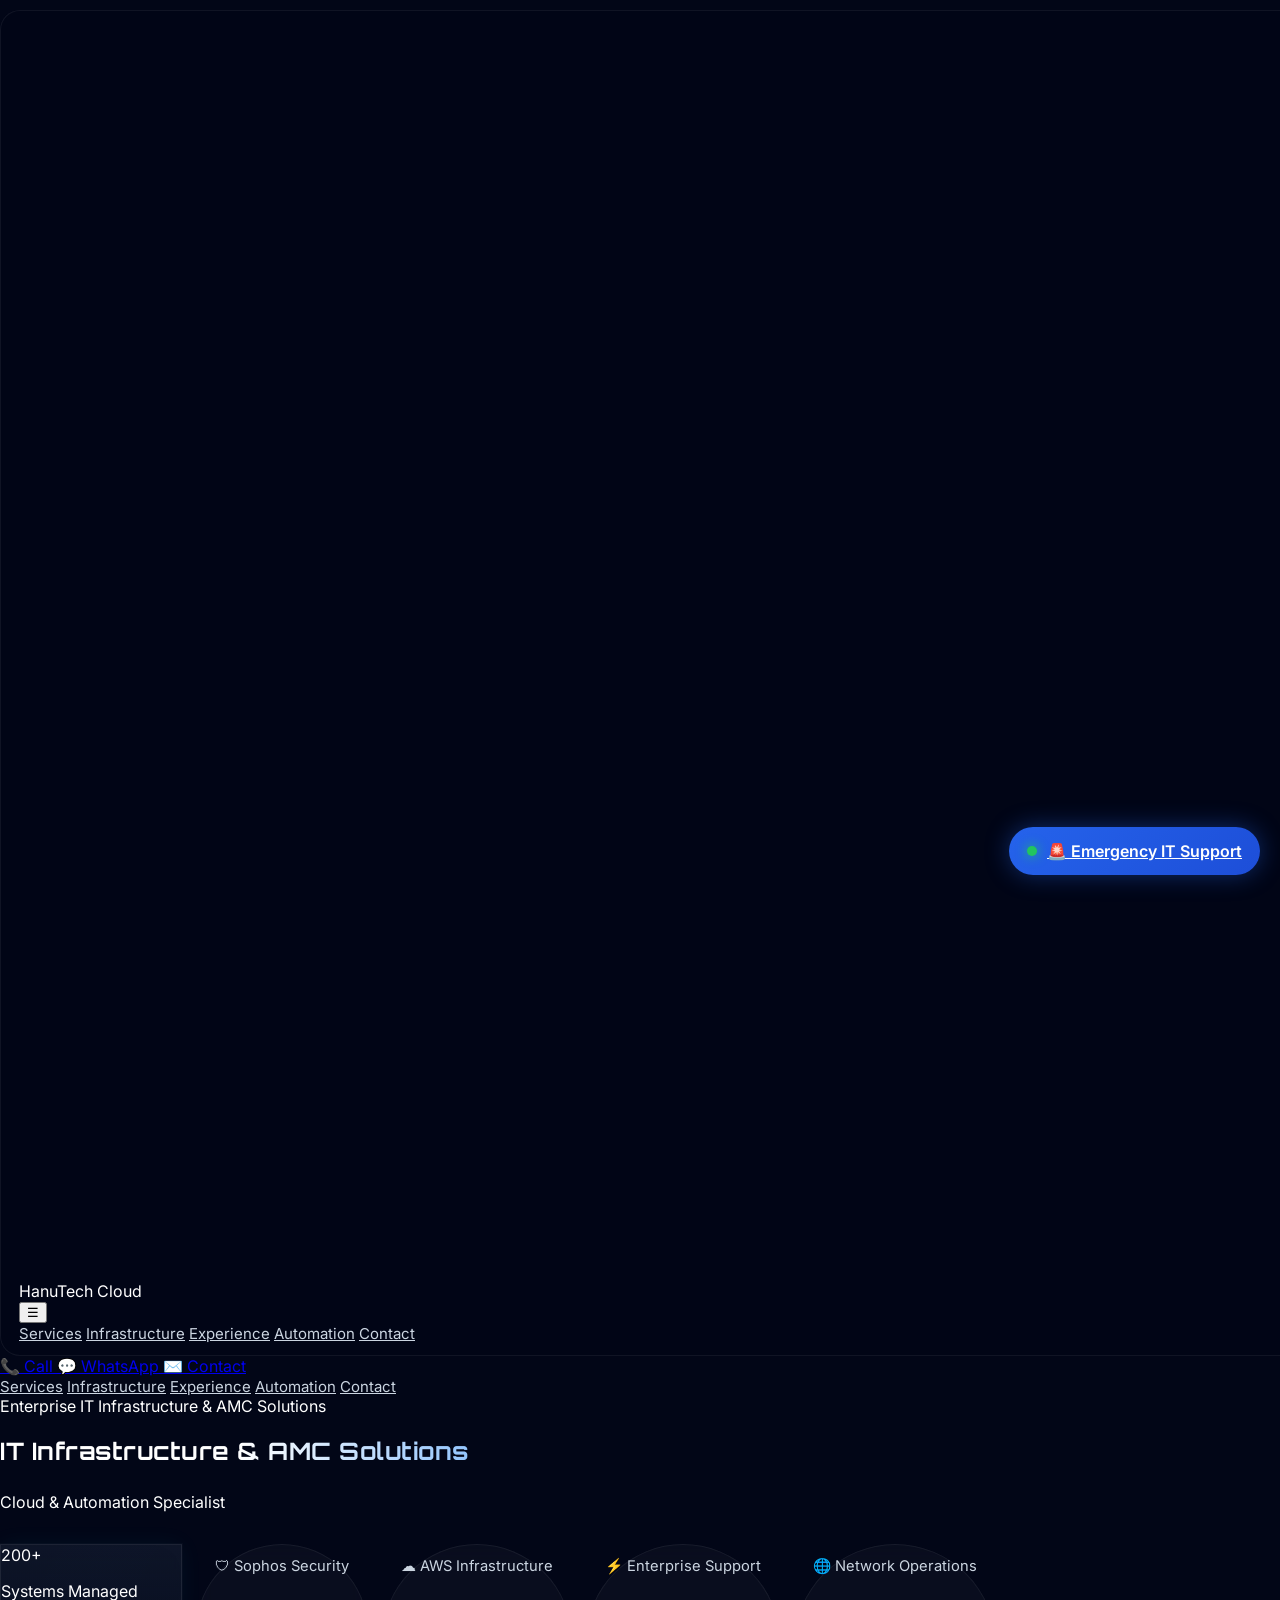
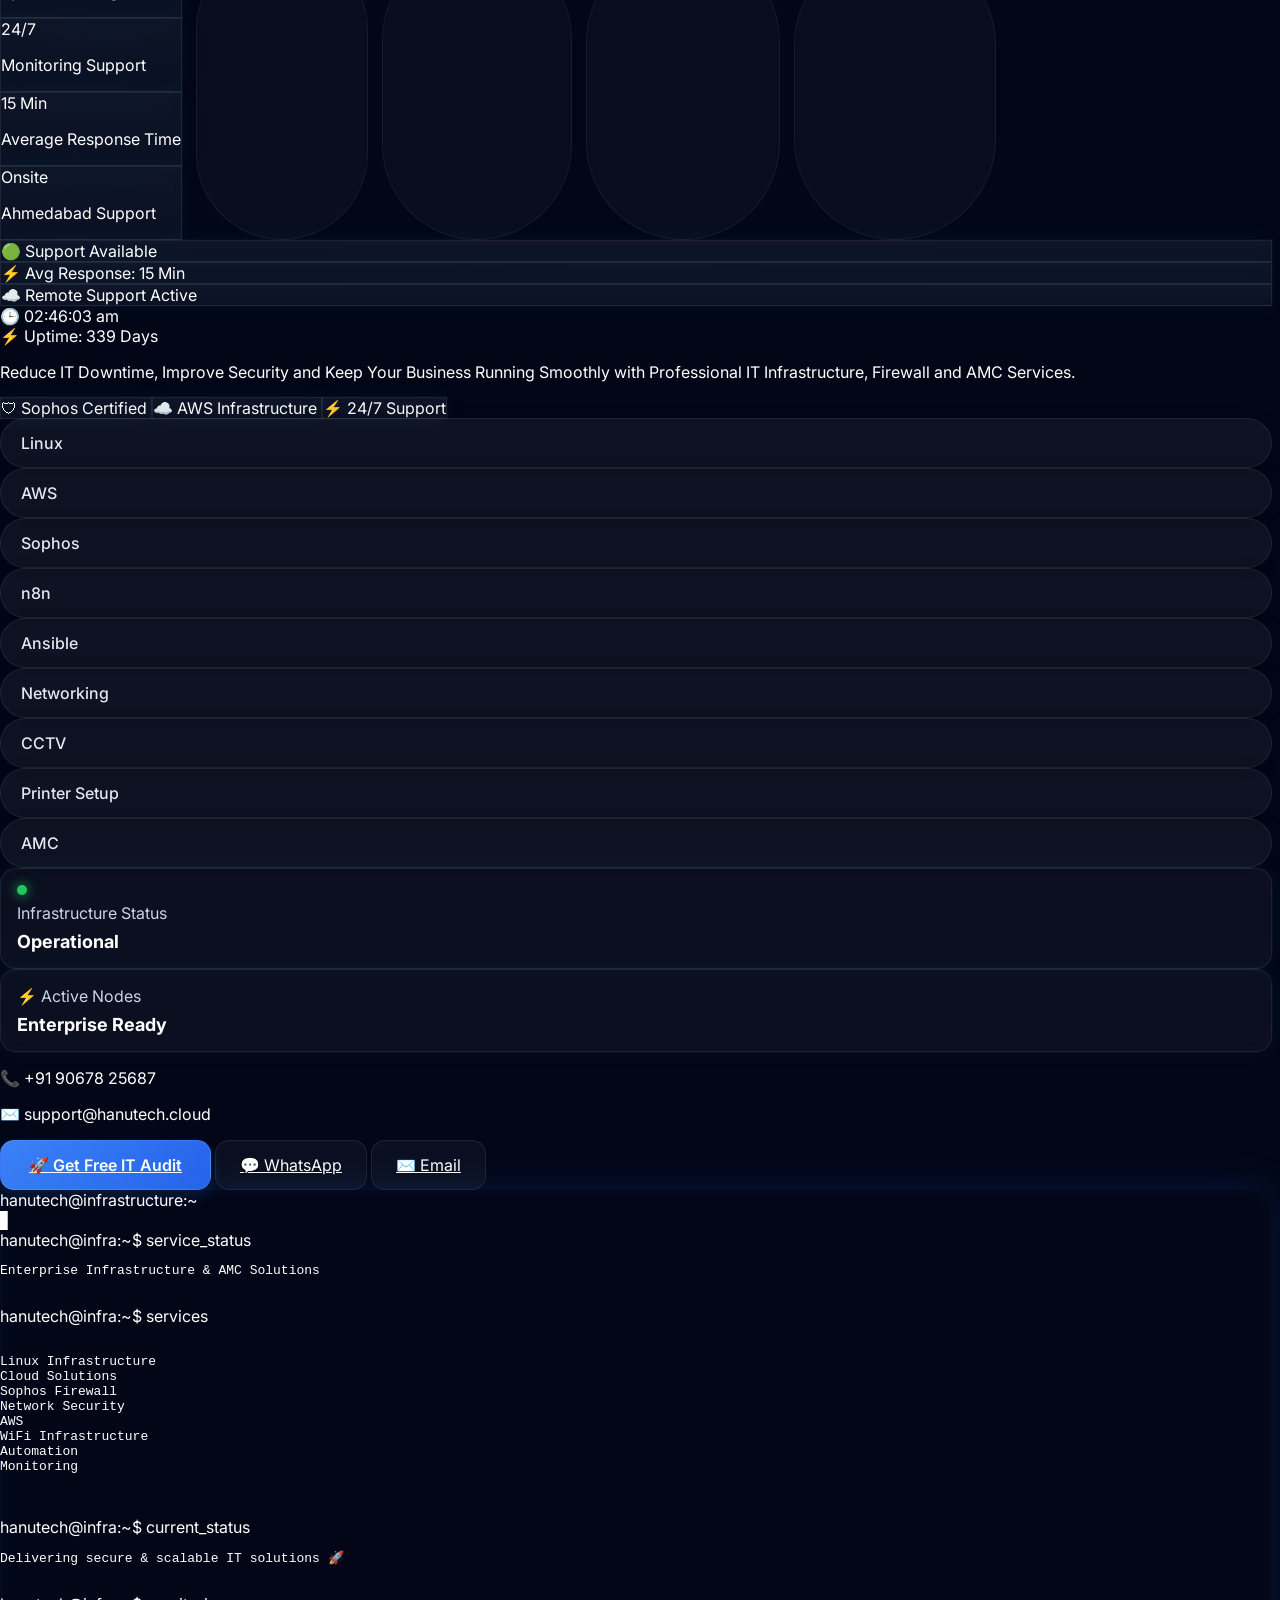
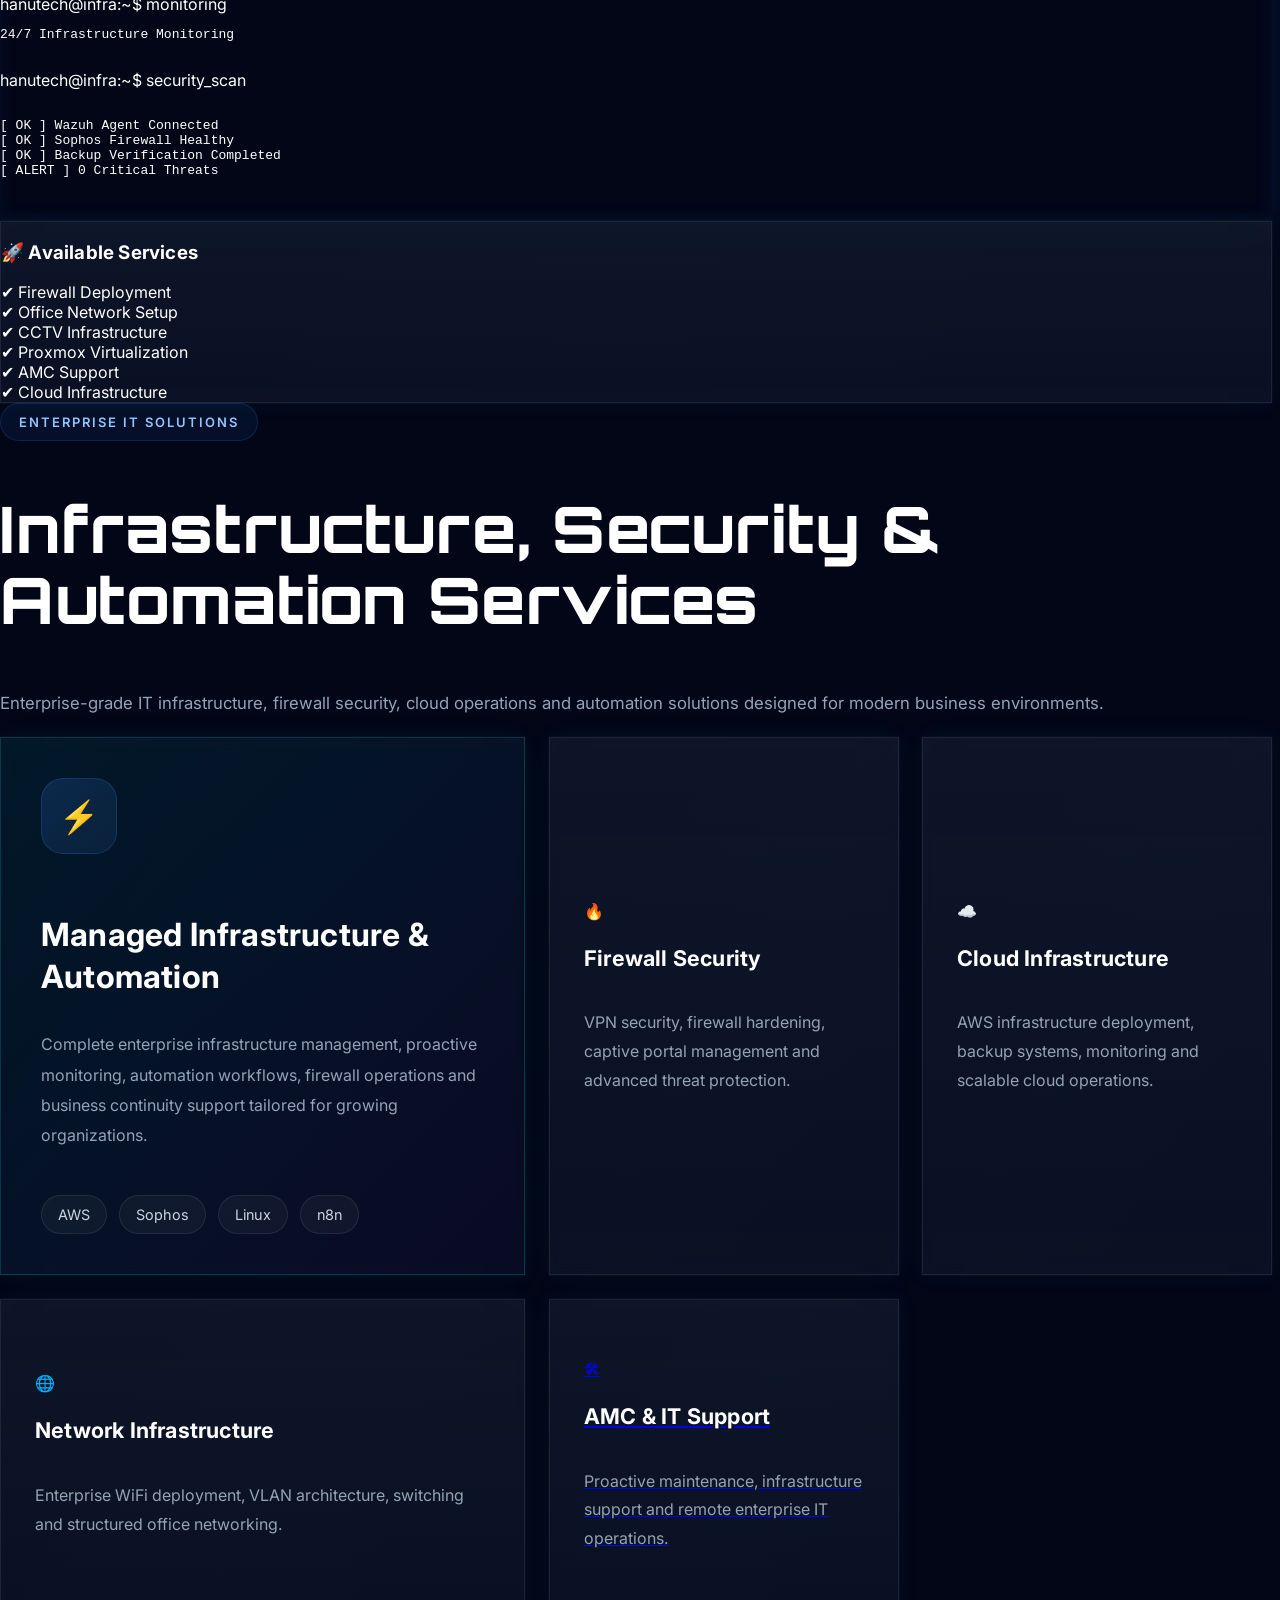
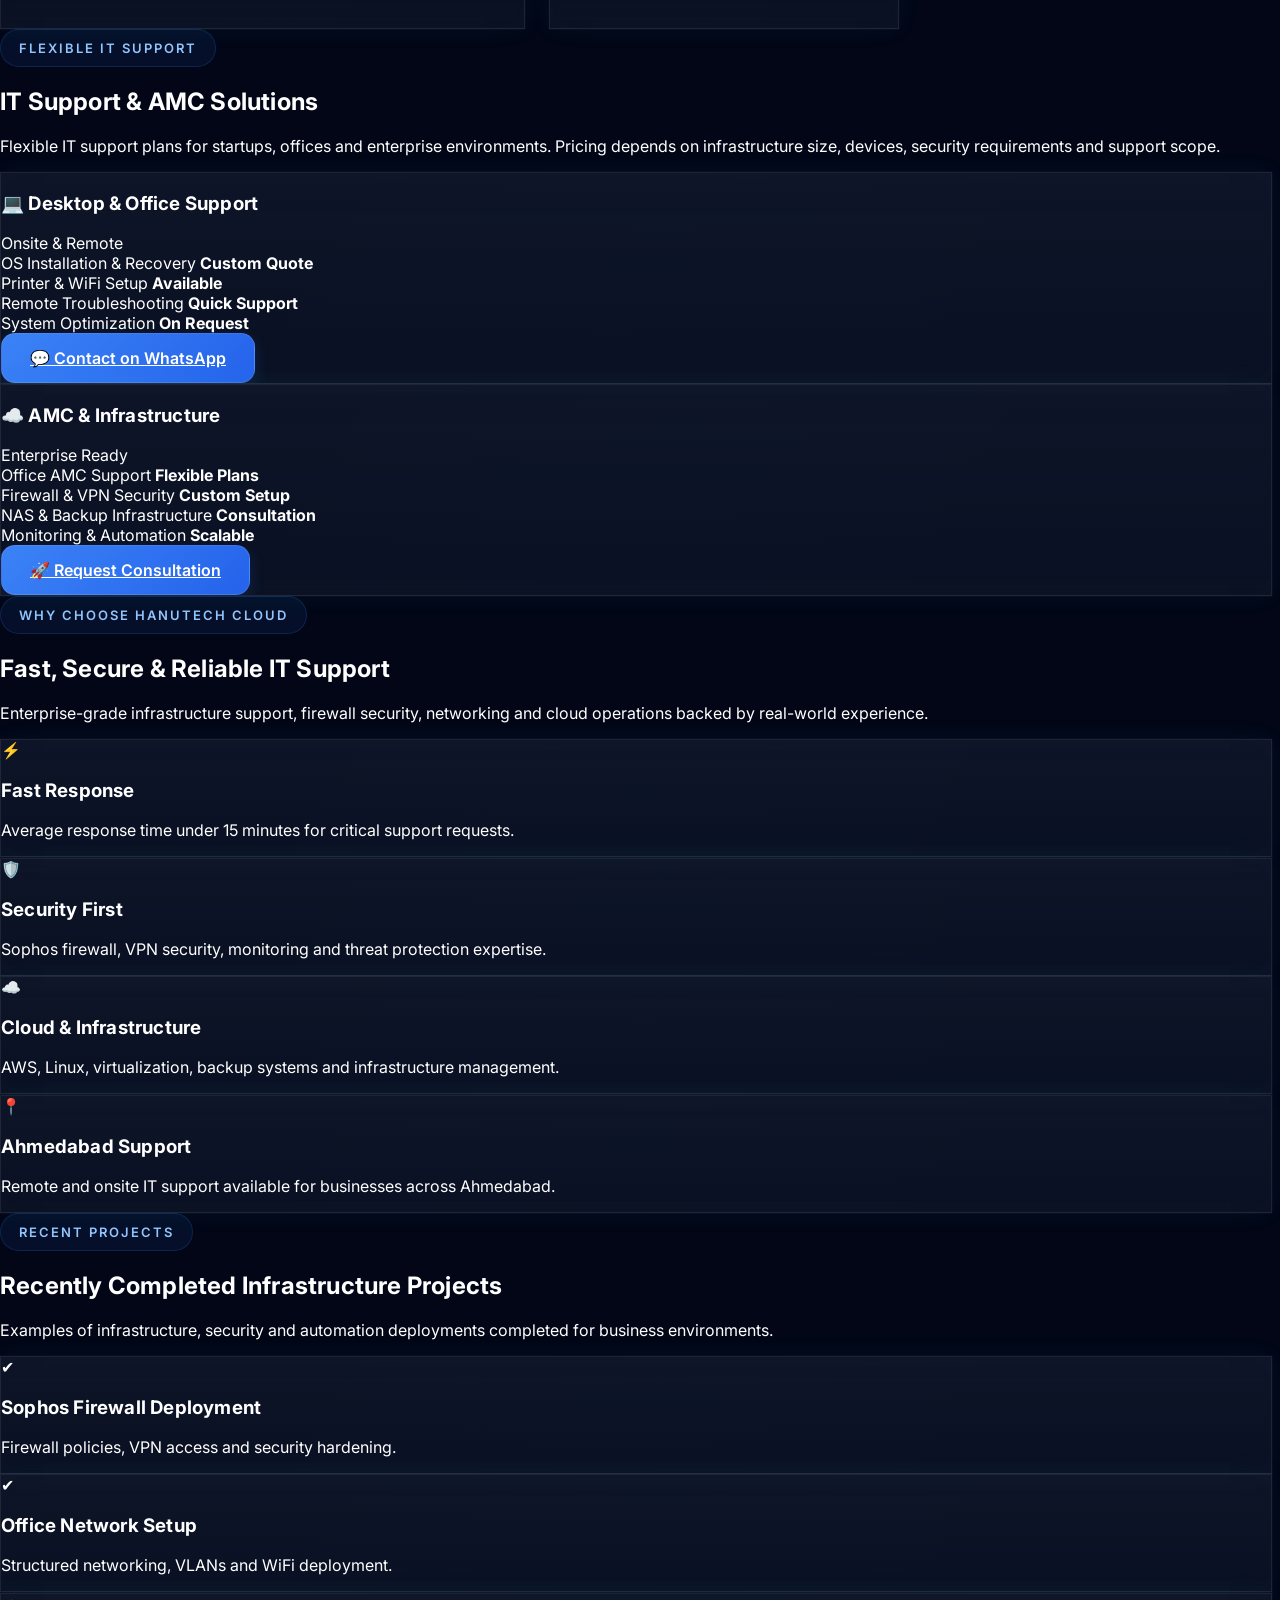
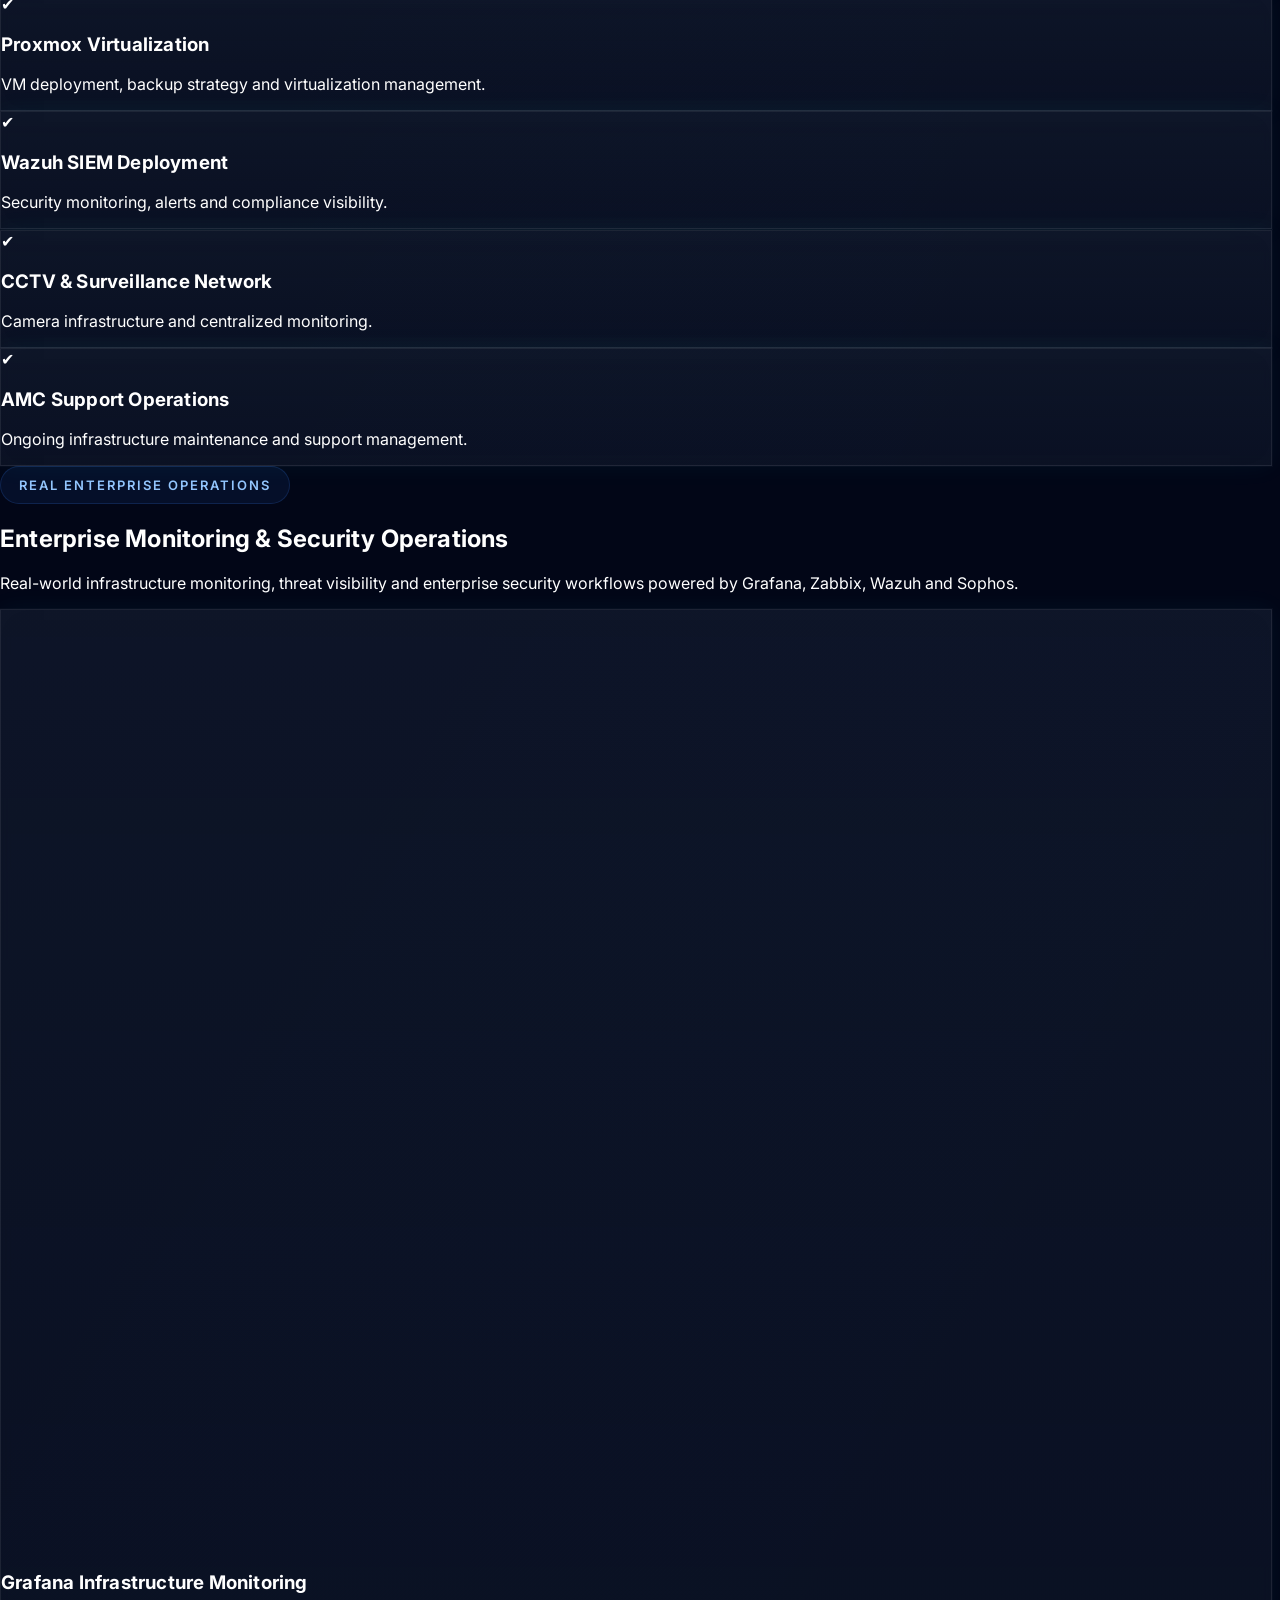
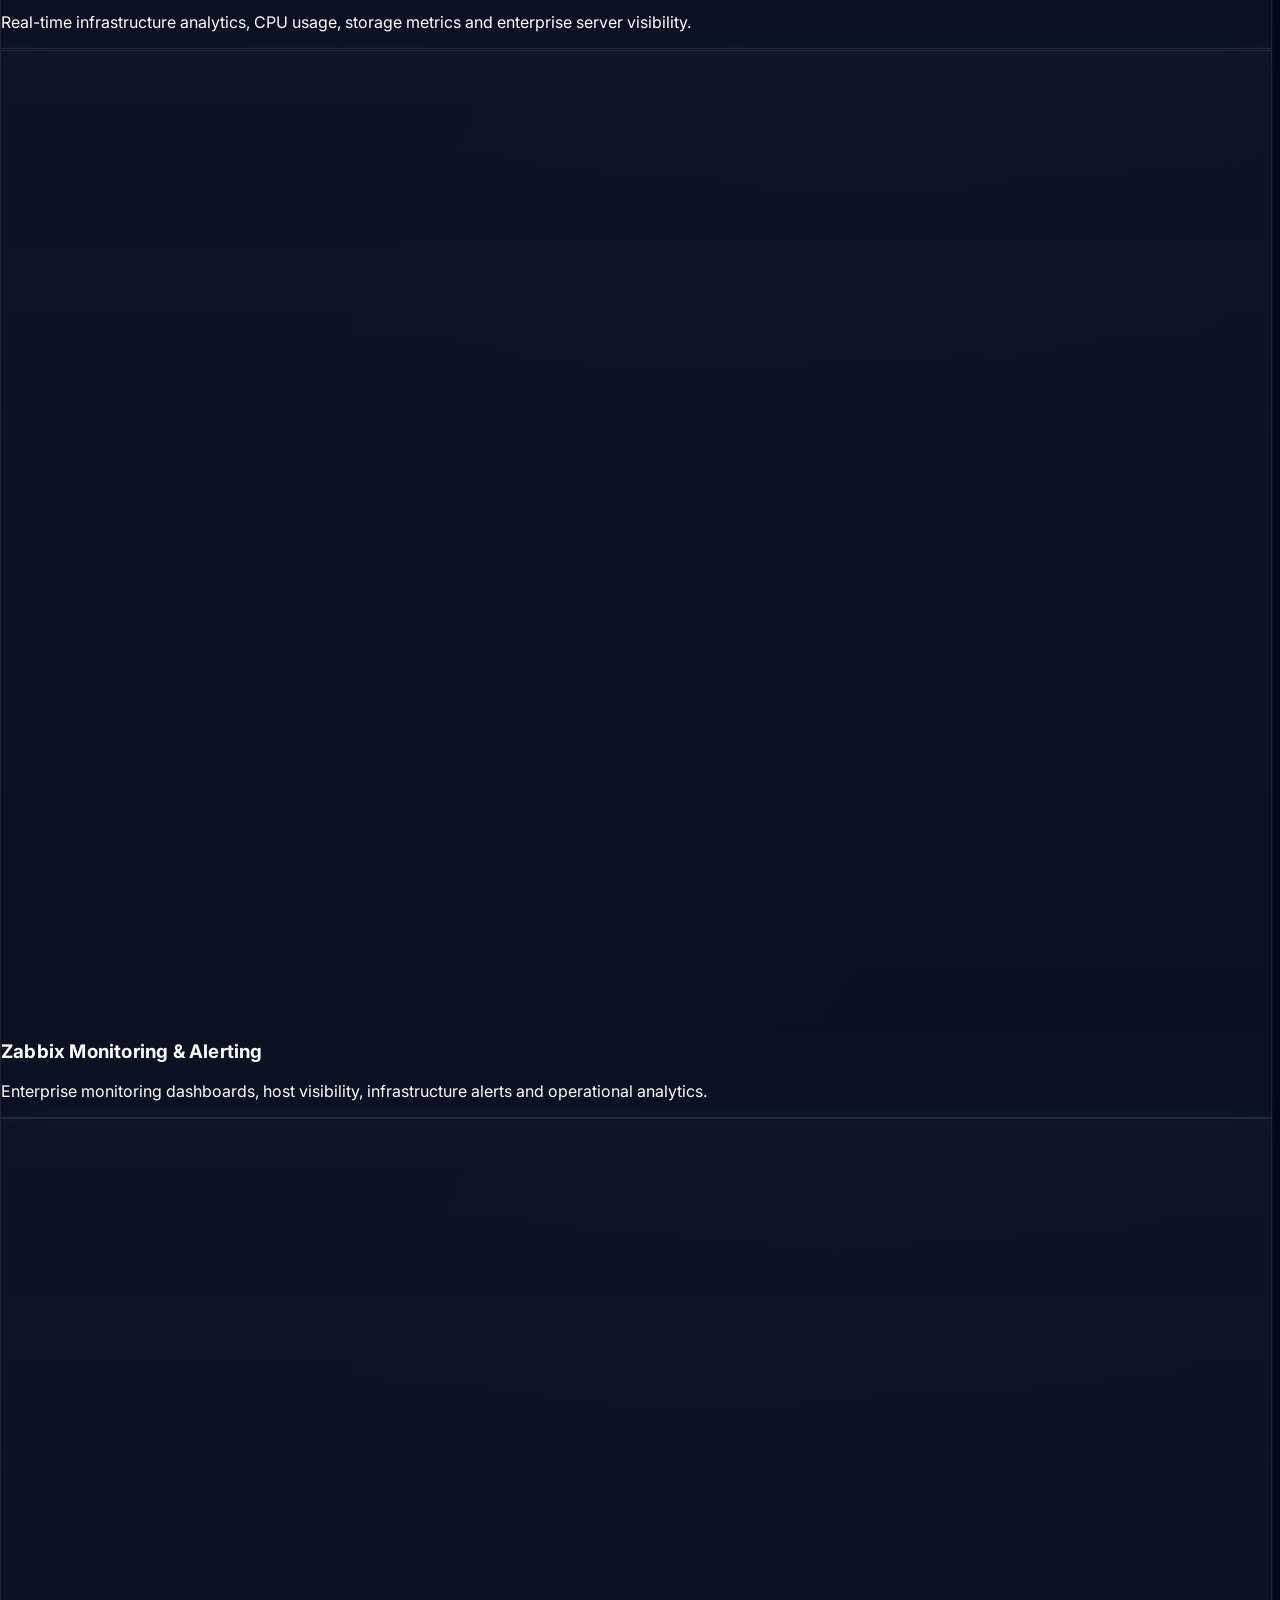
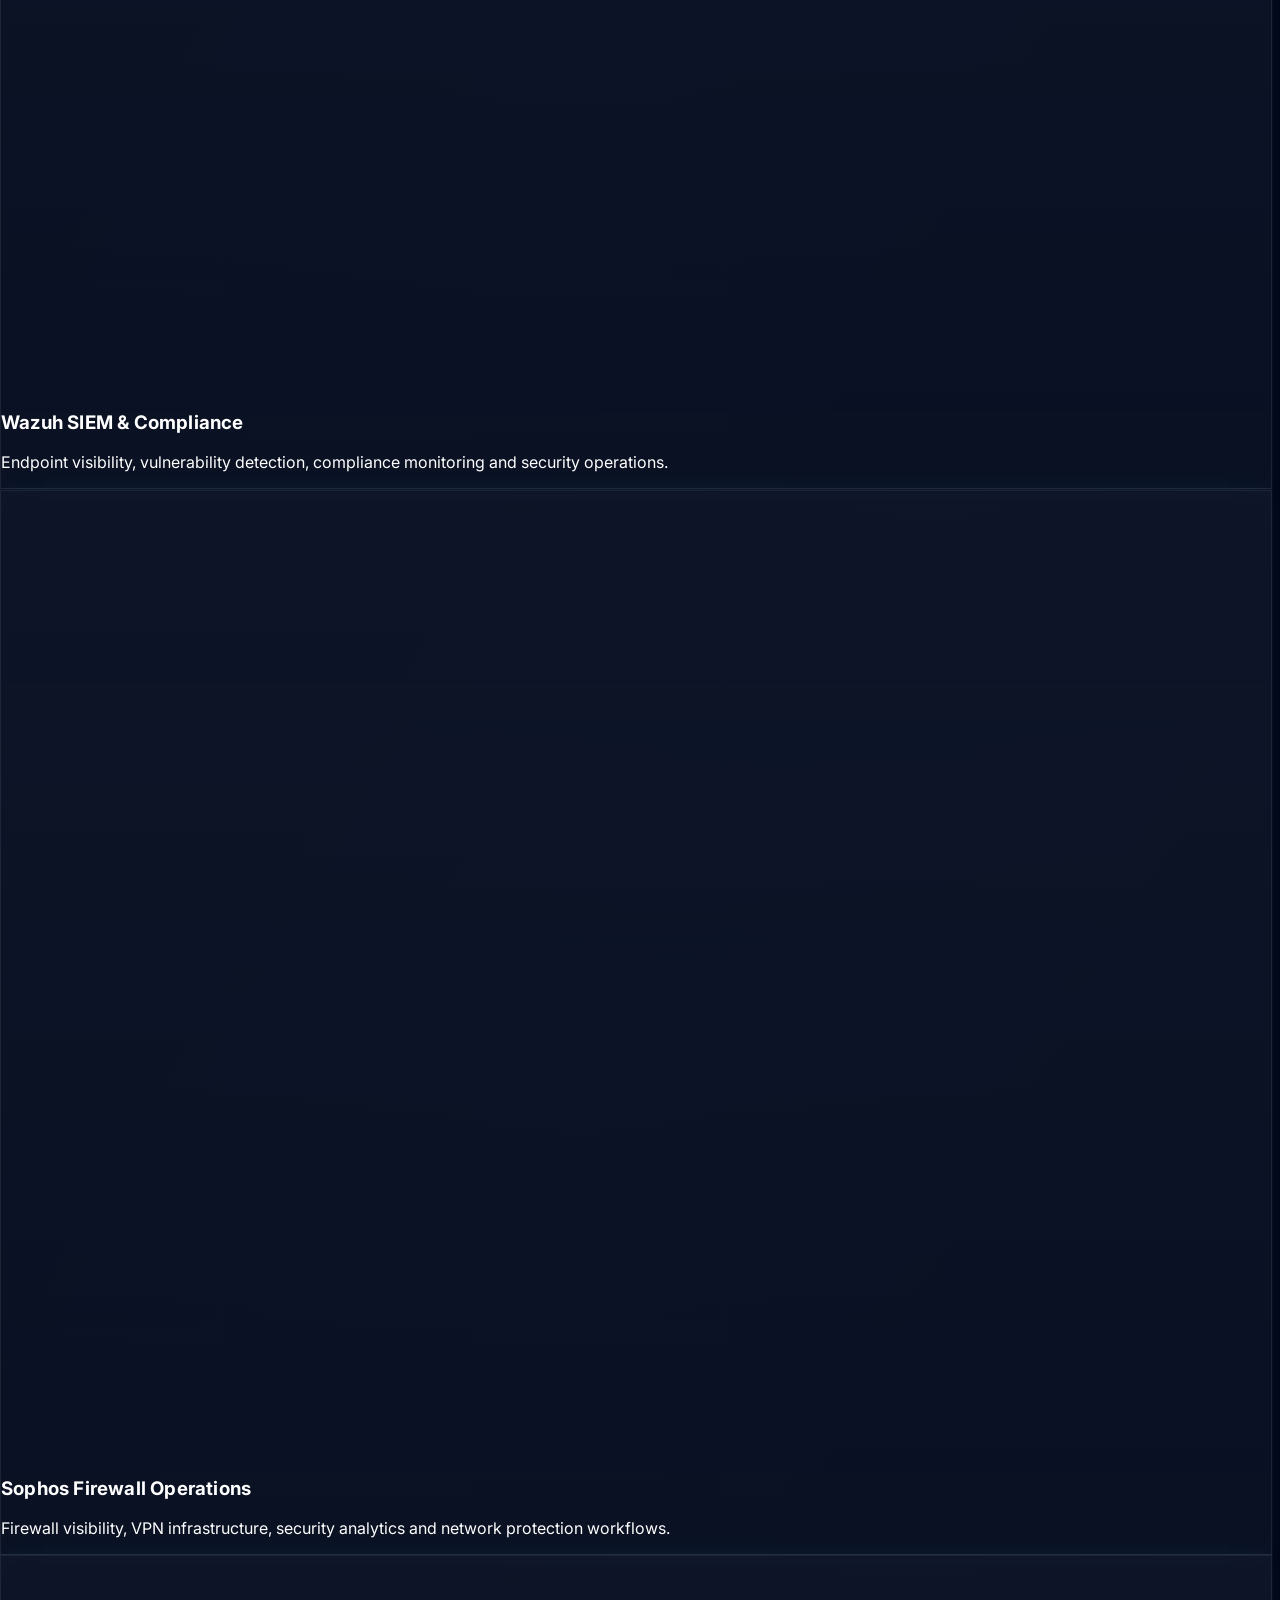
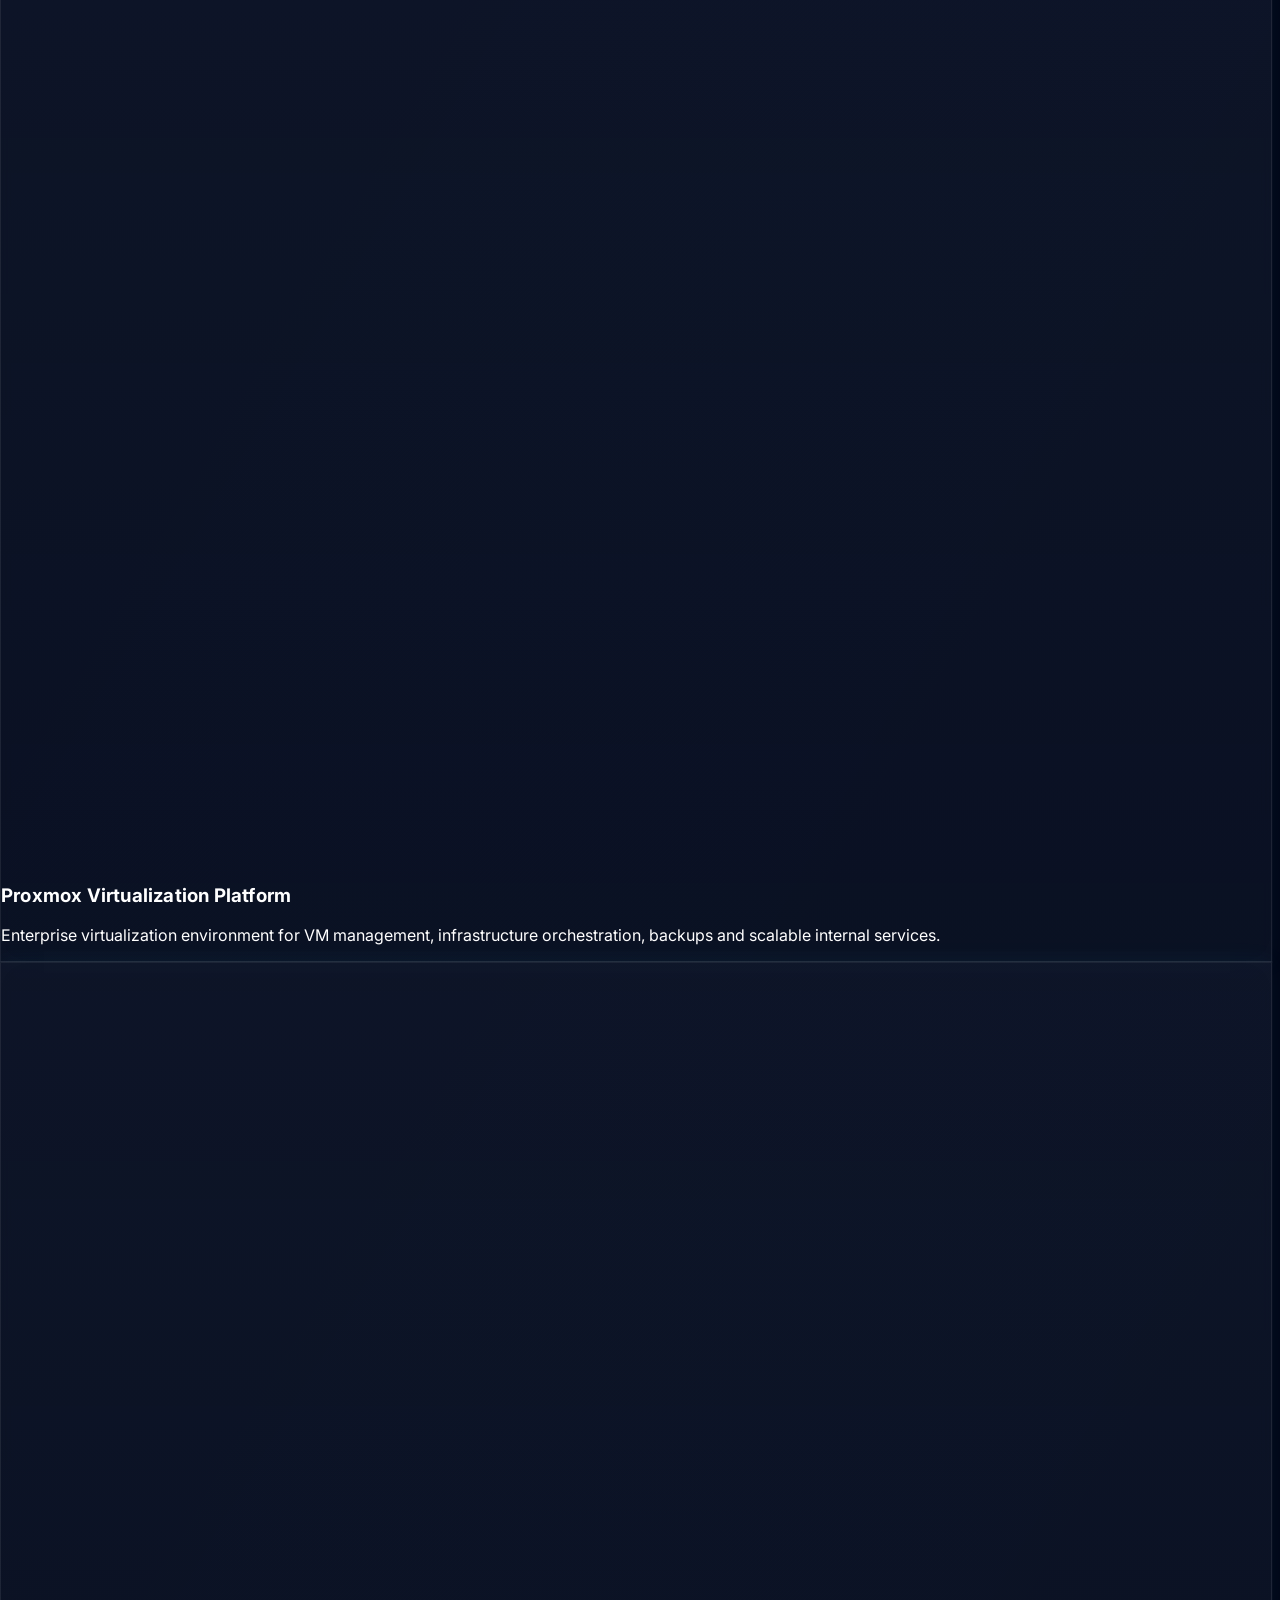
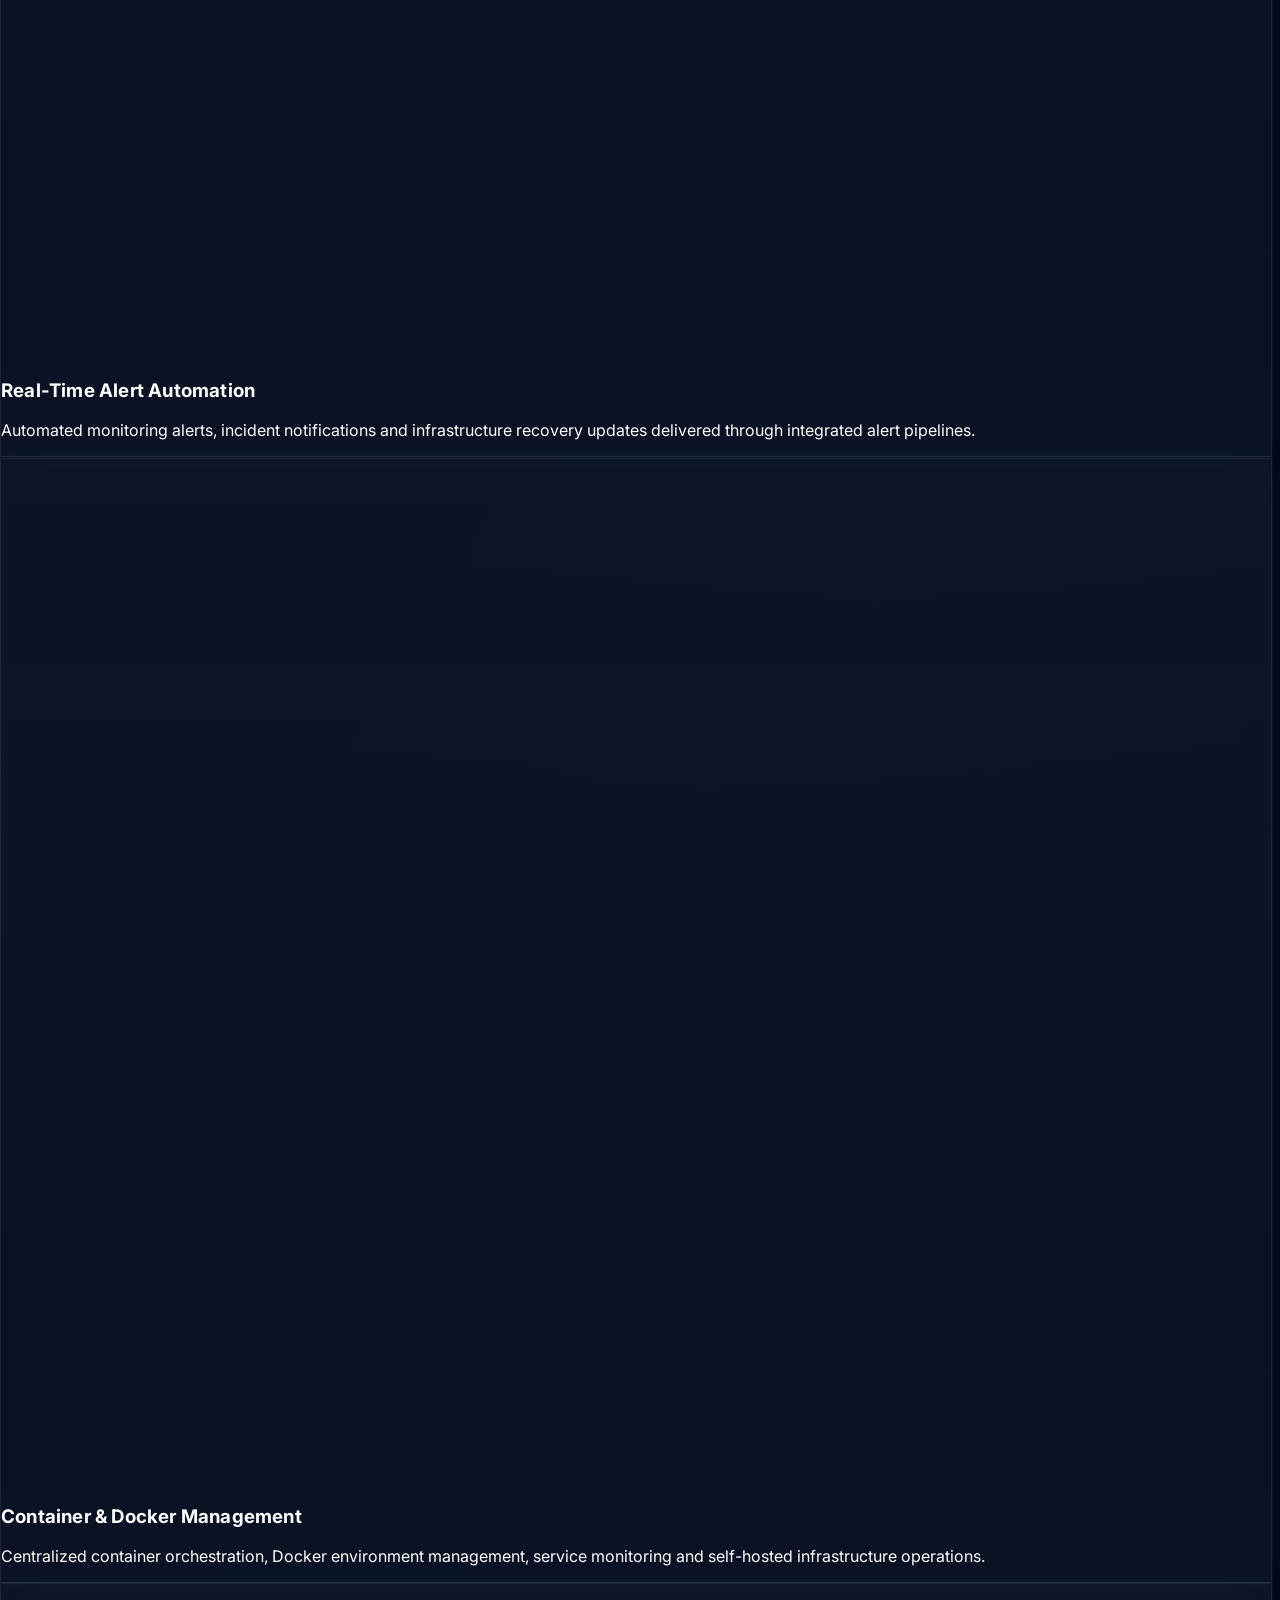
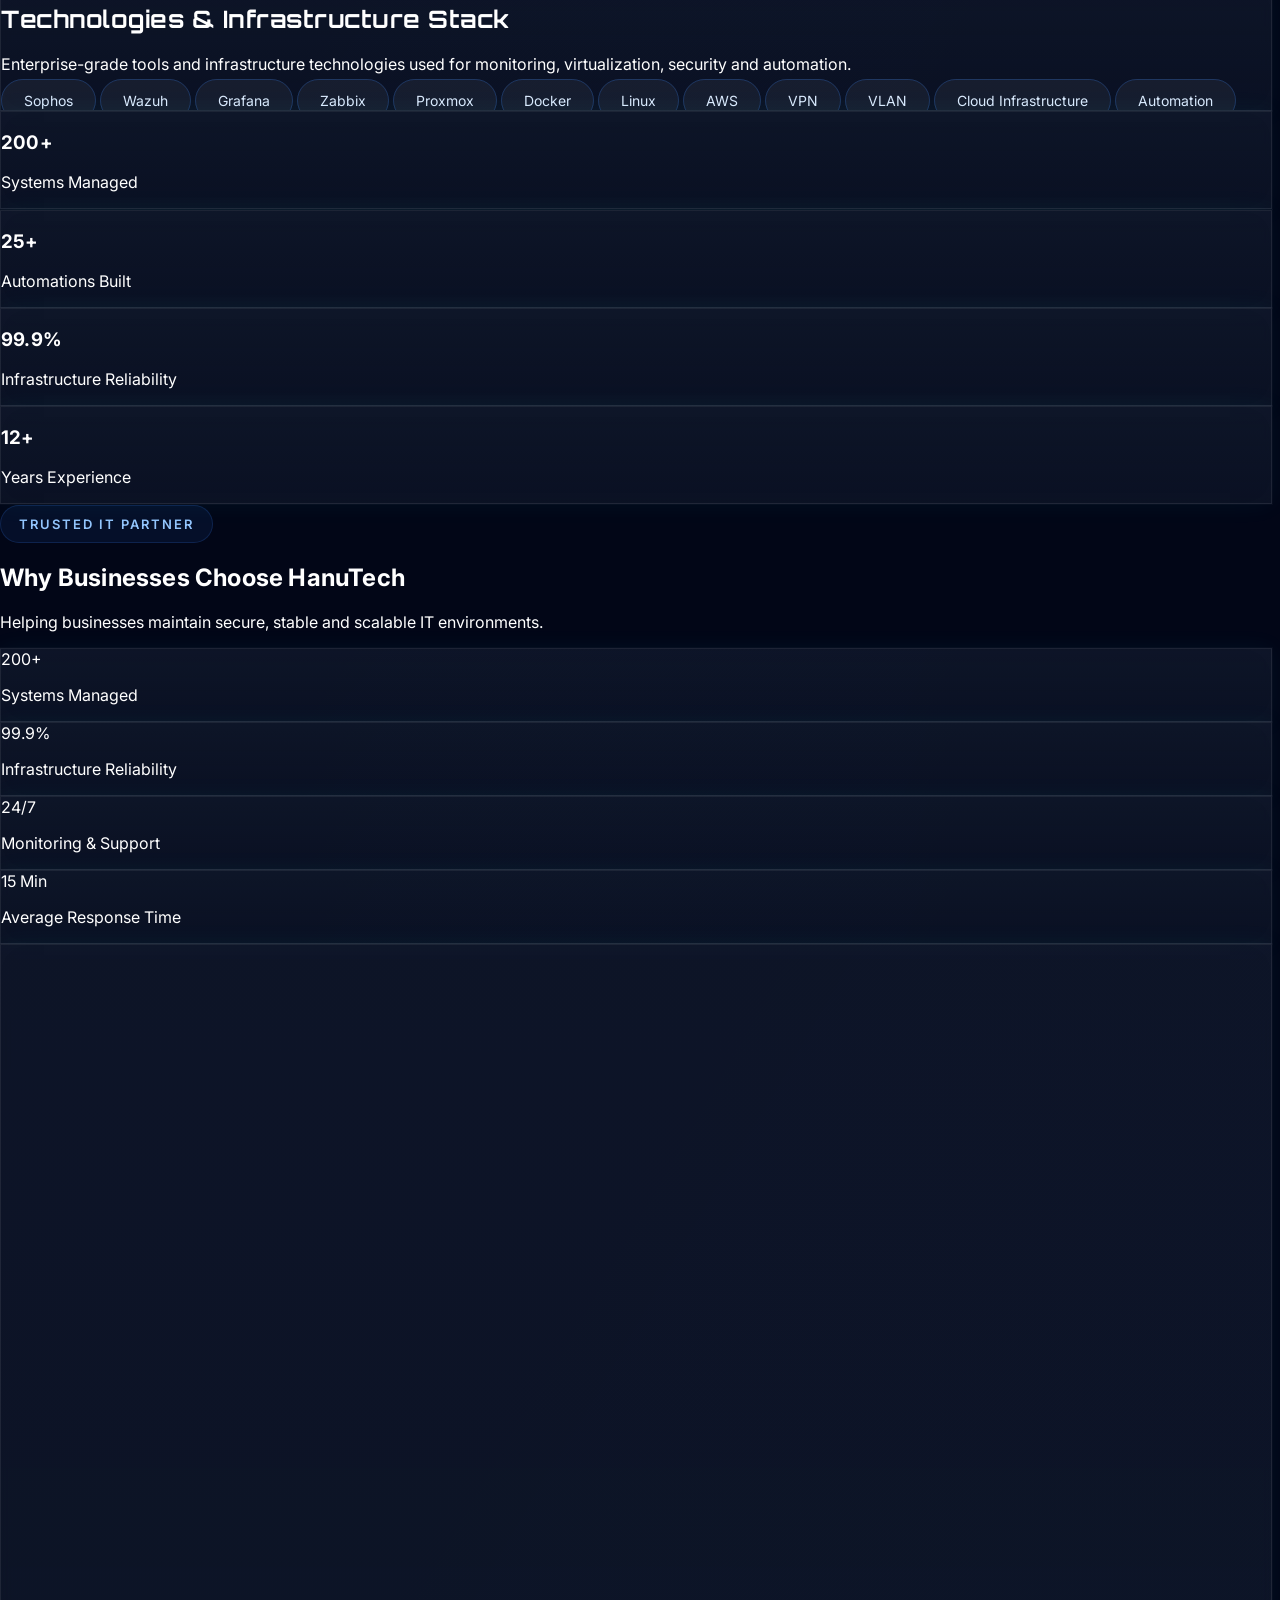
==== commit 2ae00a42: "Update index.html" ====
--- a/index.html
+++ b/index.html
@@ -657,7 +657,7 @@
         <a href="https://wa.me/919067825687?text=Hi%20HanuTech%20Cloud,%20I%20need%20desktop%20or%20office%20IT%20support."
    target="_blank"
    rel="noopener noreferrer"
-   aria-label="WhatsApp for Desktop and Office IT Support"
+   aria-label="Contact on WhatsApp"
    class="hero-btn-primary mt-8 w-full">
 
           💬 Contact on WhatsApp
@@ -2211,7 +2211,8 @@
         <h3 class="text-lg font-semibold flex items-center gap-2">
 
           <img src="images/icons/Global Config.png"
-               class="w-6 h-6" />
+     alt="Global Configuration Automation"
+     class="w-6 h-6" />
 
           ⚙️ Global Config Automation
 
@@ -2590,6 +2591,8 @@
 
  <a href="https://wa.me/919067825687?text=Hi%20HanuTech%20Cloud,%20I%20need%20IT%20support."
    target="_blank"
+   rel="noopener noreferrer"
+   aria-label="WhatsApp IT Support"
    class="fixed bottom-5 right-5 z-50 bg-gradient-to-r from-green-500 to-green-600 hover:scale-110 transition-all duration-300 text-white px-5 py-4 rounded-full shadow-2xl text-xl animate-bounce border border-white/20">
 
   💬
